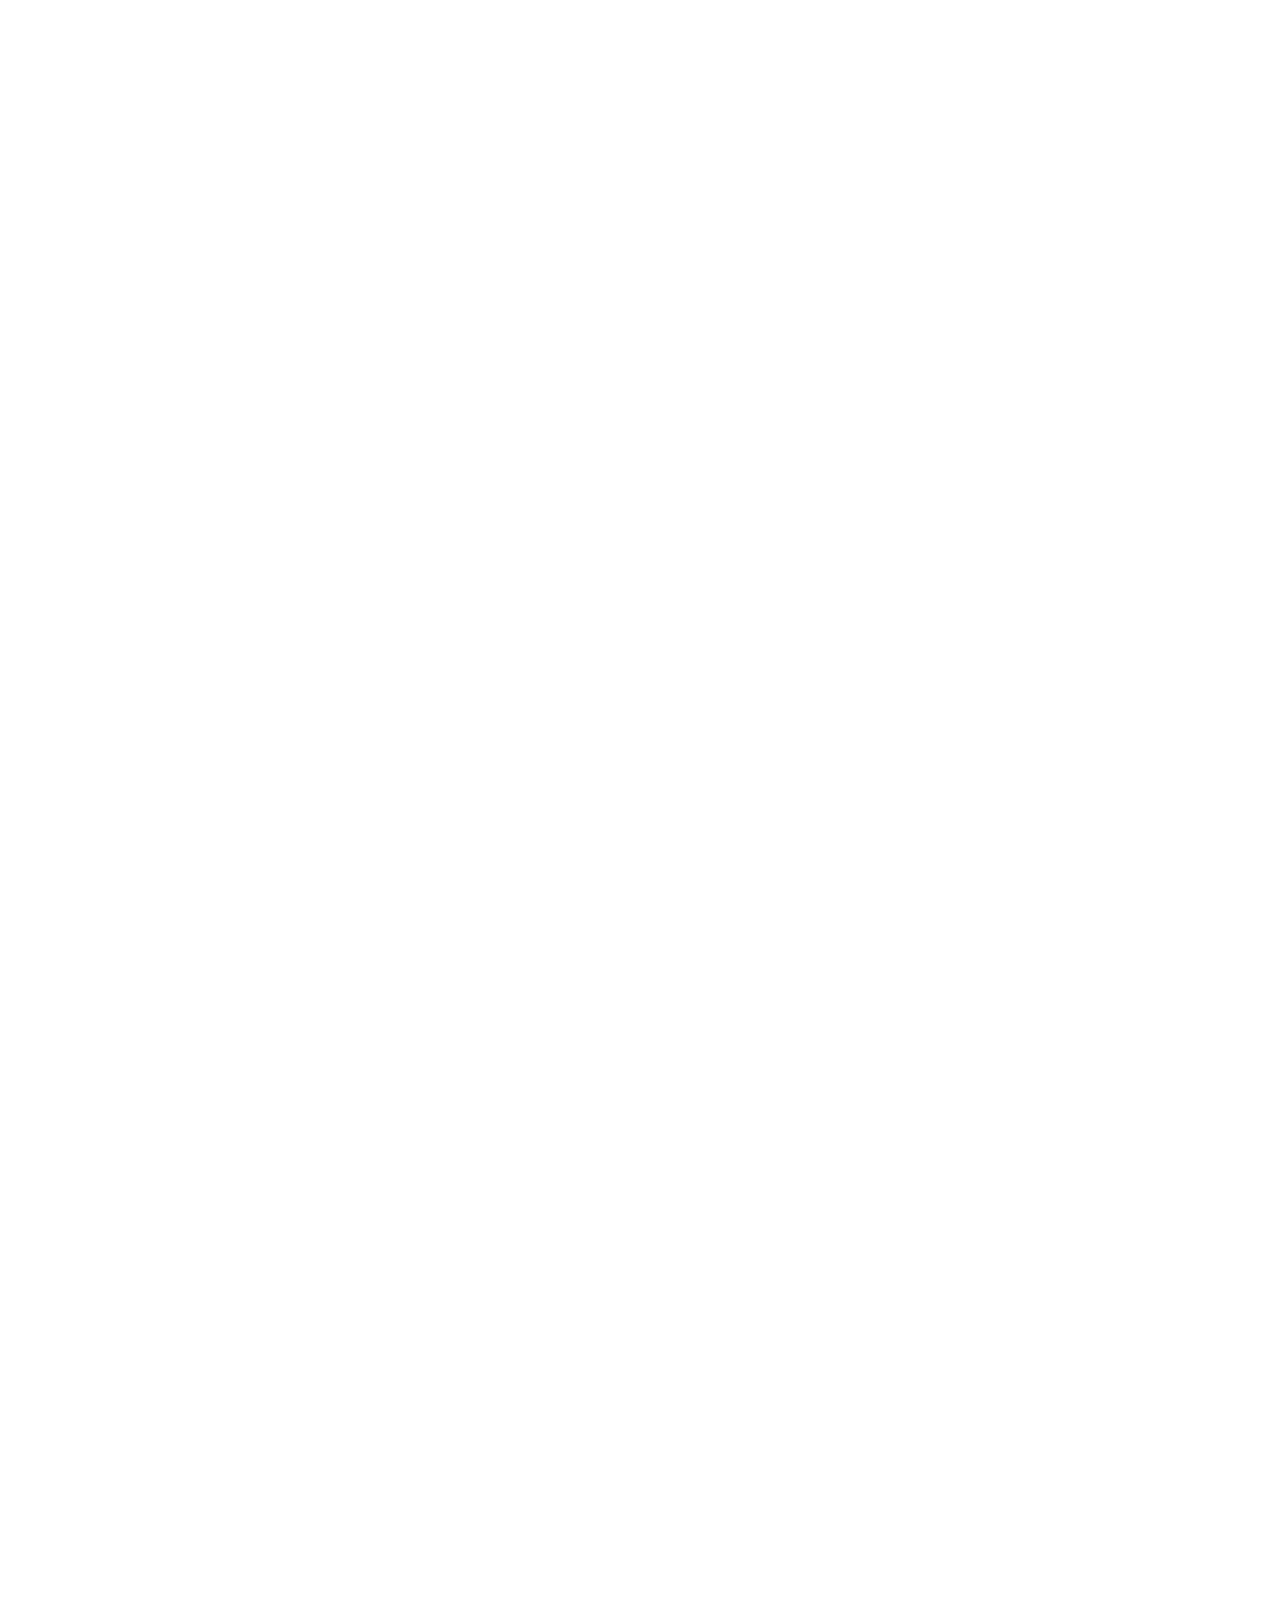
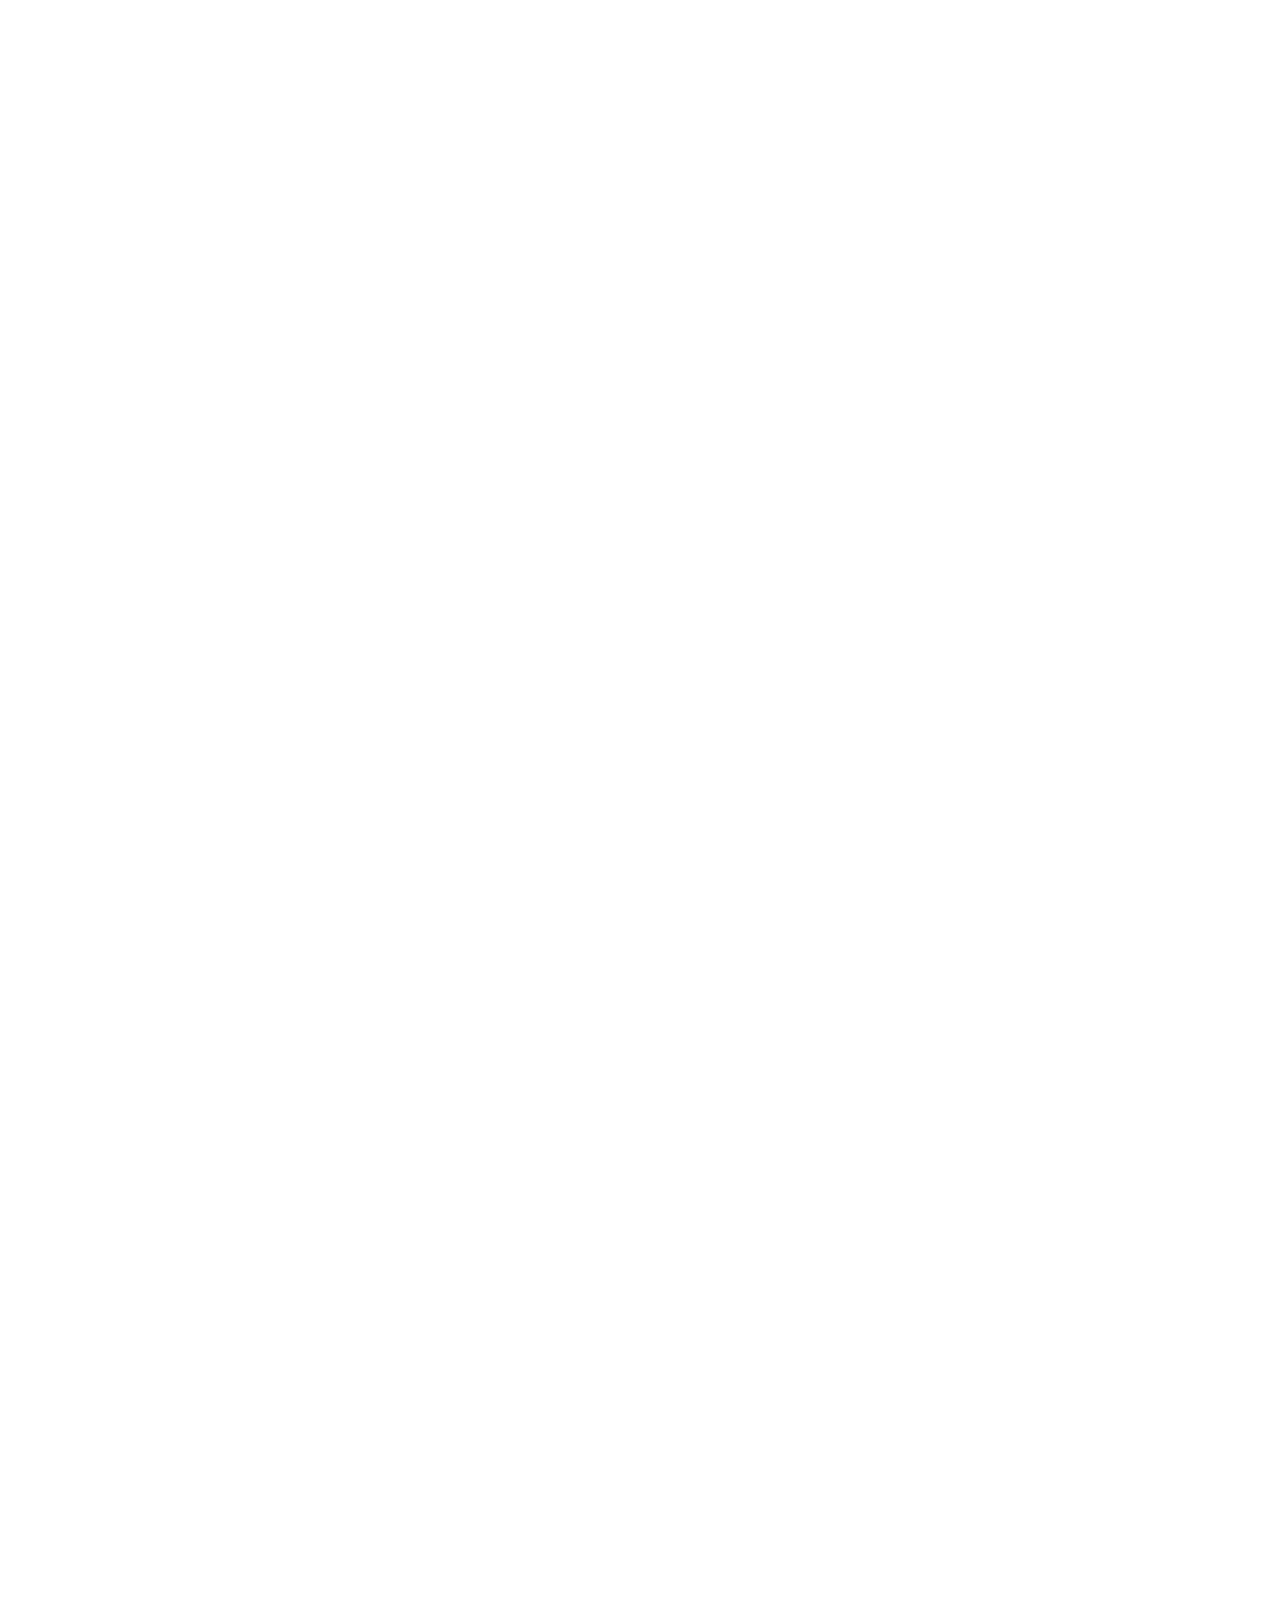
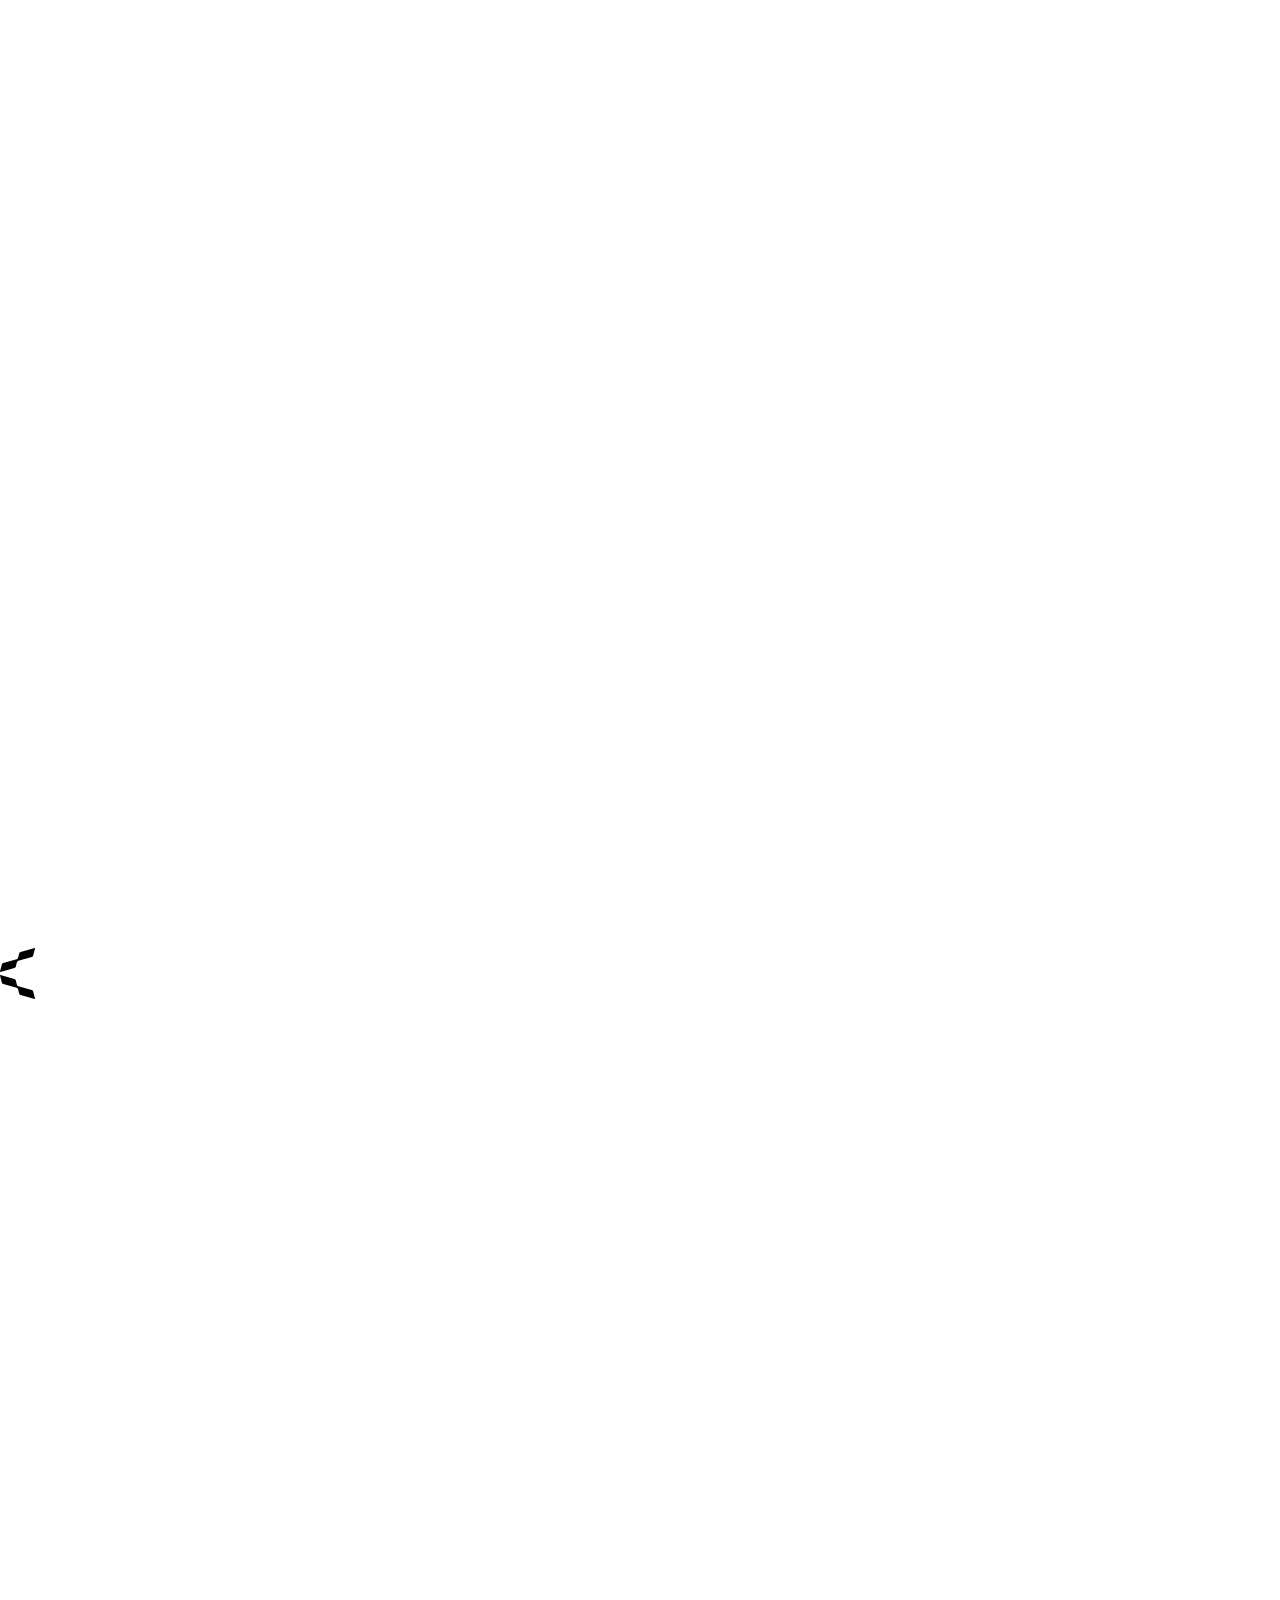
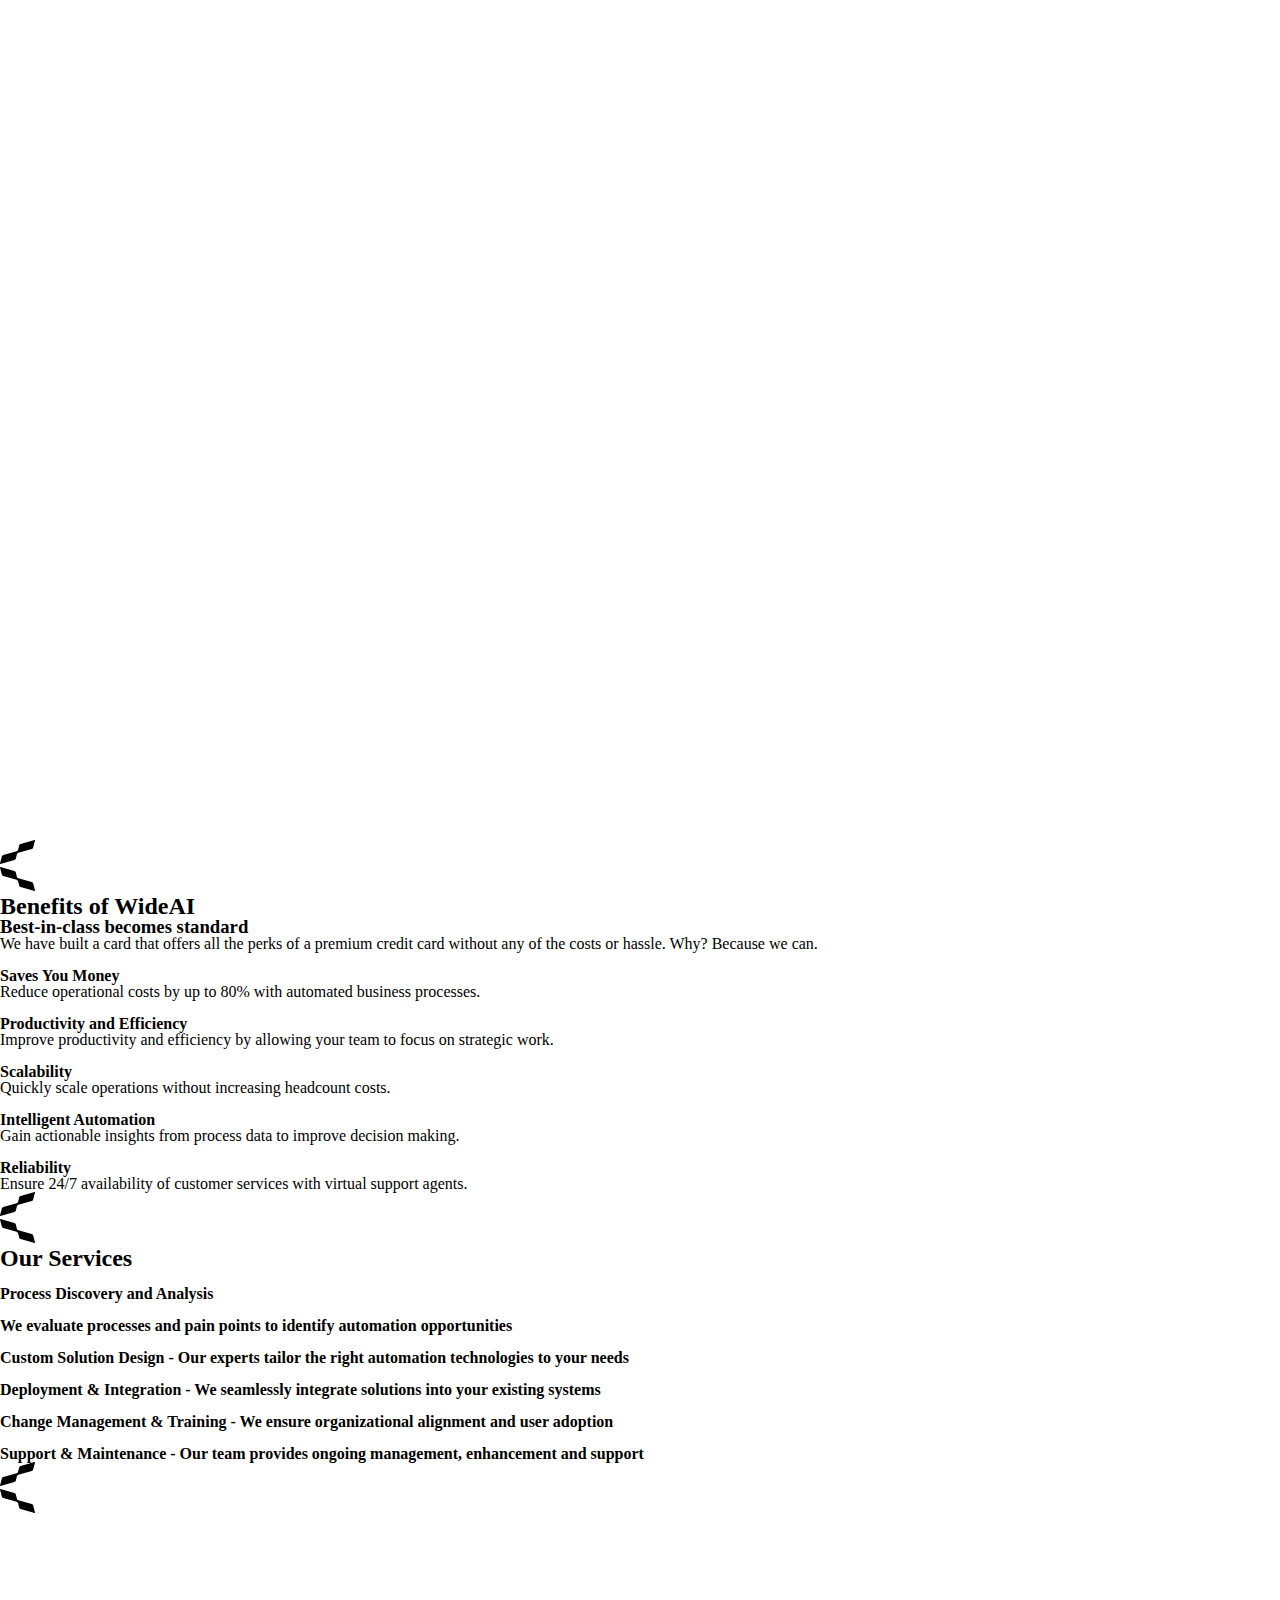
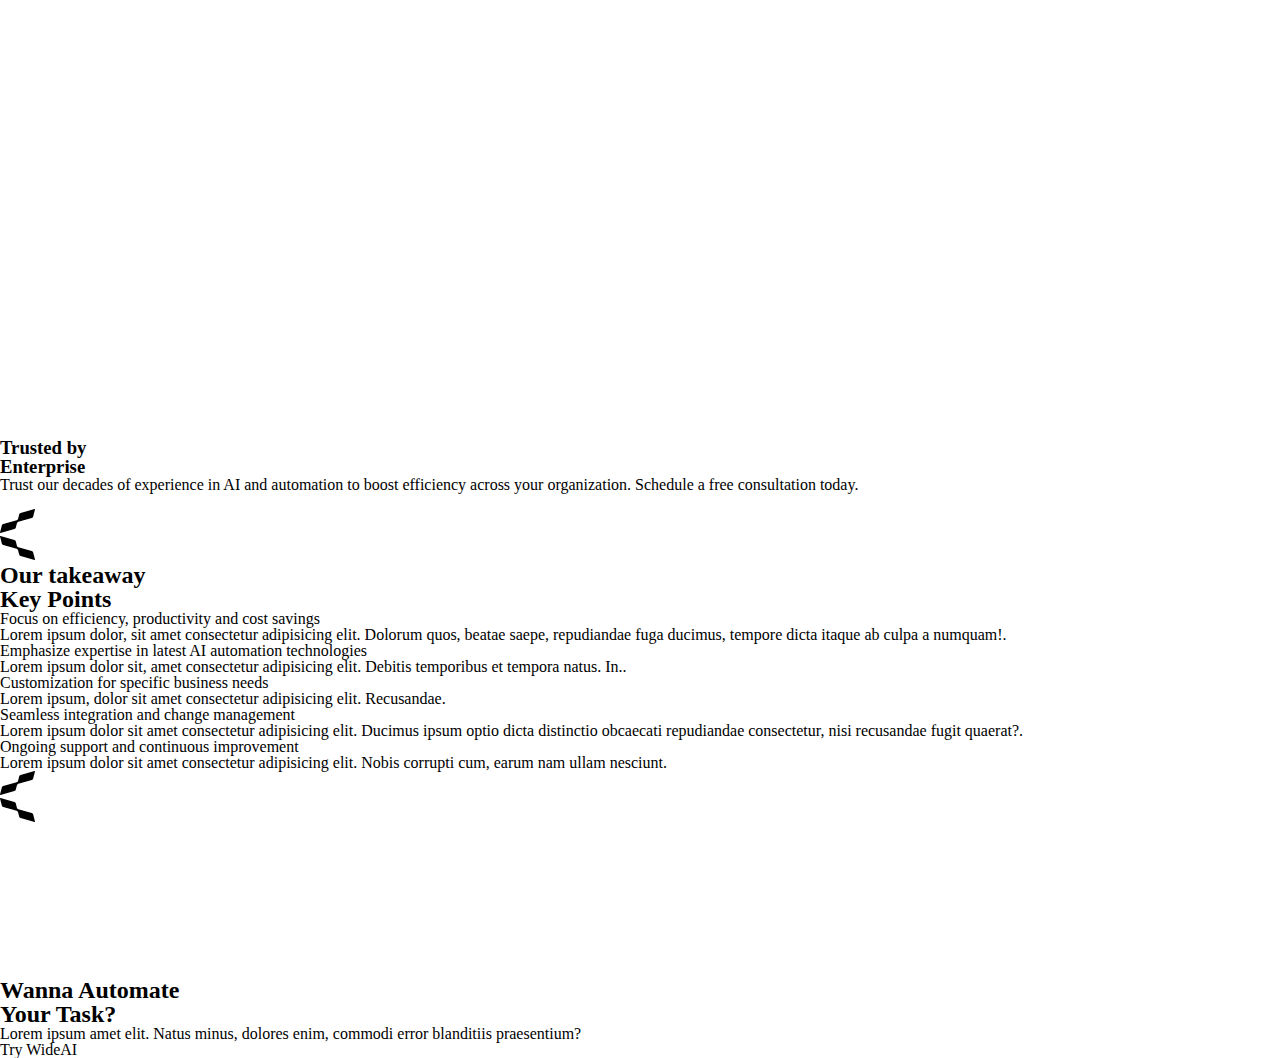
==== index.html @ 1a9b9350 "revamped" ====
<!DOCTYPE html><!-- Last Published: Wed Sep 13 2023 20:17:33 GMT+0000 (Coordinated Universal Time) -->
<html data-wf-domain="www.wide.ai" data-wf-page="636eb2ba2c89f7e93c8ad36b" data-wf-site="62ba0a15888f8ec50d46aa98"
    lang="en">

<head>
    <meta charset="utf-8" />
    <title>Wide AI</title>
    <meta content="Wide.ai - Intelligent Automation for Scalable Efficiency." name="description" />
    <meta content="Wide.ai" property="og:title" />
    <meta content="Wide.ai - Intelligent Automation for Scalable Efficiency." property="og:description" />
    <meta
        content="https://assets.website-files.com/62ba0a15888f8ec50d46aa98/63751bd88a7acf04cfa3e9f5_Winden%20Open%20Graph%20Image.png"
        property="og:image" />
    <meta content="Wide.ai" property="twitter:title" />
    <meta content="Wide.ai - Intelligent Automation for Scalable Efficiency." property="twitter:description" />
    <meta
        content="https://assets.website-files.com/62ba0a15888f8ec50d46aa98/63751bd88a7acf04cfa3e9f5_Winden%20Open%20Graph%20Image.png"
        property="twitter:image" />
    <meta property="og:type" content="website" />
    <meta content="summary_large_image" name="twitter:card" />
    <meta content="width=device-width, initial-scale=1" name="viewport" />
    <link rel="stylesheet" href="styles/index.css">
    <link rel="stylesheet" href="styles/media-query.css">
    <link href="https://fonts.googleapis.com" rel="preconnect" />
    <link href="https://fonts.gstatic.com" rel="preconnect" crossorigin="anonymous" />
    <script src="https://ajax.googleapis.com/ajax/libs/webfont/1.6.26/webfont.js" type="text/javascript"></script>
    <script></script>
    <script type="text/javascript">WebFont.load({ google: { families: ["Inter:regular,500,600"] } });</script>
    <script
        type="text/javascript">!function (o, c) { var n = c.documentElement, t = " w-mod-"; n.className += t + "js", ("ontouchstart" in o || o.DocumentTouch && c instanceof DocumentTouch) && (n.className += t + "touch") }(window, document);</script>
    <link href="assets/logo.png" rel="shortcut icon" type="image/x-icon" />
    <link href="assets/logo.png" rel="apple-touch-icon" />
    <meta charset="utf-8">
    <meta name="viewport"
        content="width=device-width, minimum-scale=1.0, maximum-scale=1.0, initial-scale=1.0 user-scalable=no">
    <meta name="apple-itunes-app" content="app-id=1620372600">
    <meta name="facebook-domain-verification" content="3mhllwyopque5nqvlbxrg9rwz2kvqq" />

    <script async src="https://www.googletagmanager.com/gtag/js?id=AW-11090661729"></script>
    <script>
        window.dataLayer = window.dataLayer || [];
        function gtag() { dataLayer.push(arguments); }
        gtag('js', new Date());
        gtag('config', 'AW-11090661729');
    </script>

    <script async src=“https://www.googletagmanager.com/gtag/js?id=G-YLG5DWB905”></script>
    <script>
        window.dataLayer = window.dataLayer || [];
        function gtag() { dataLayer.push(arguments); }
        gtag('js', new Date());
        gtag('config', 'G-YLG5DWB905');
    </script>

    <script>
        !function (f, b, e, v, n, t, s) {
            if (f.fbq) return; n = f.fbq = function () {
                n.callMethod ?
                    n.callMethod.apply(n, arguments) : n.queue.push(arguments)
            };
            if (!f._fbq) f._fbq = n; n.push = n; n.loaded = !0; n.version = '2.0';
            n.queue = []; t = b.createElement(e); t.async = !0;
            t.src = v; s = b.getElementsByTagName(e)[0];
            s.parentNode.insertBefore(t, s)
        }(window, document, 'script',
            'https://connect.facebook.net/en_US/fbevents.js');
        fbq('init', '1648257075528181');
        fbq('track', 'PageView');
    </script>
    <noscript><img height="1" width="1" style="display:none"
            src="https://www.facebook.com/tr?id=1648257075528181&ev=PageView&noscript=1" /></noscript>

    <script>
        (function () { var w = window; var ic = w.Intercom; if (typeof ic === "function") { ic('reattach_activator'); ic('update', w.intercomSettings); } else { var d = document; var i = function () { i.c(arguments); }; i.q = []; i.c = function (args) { i.q.push(args); }; w.Intercom = i; var l = function () { var s = d.createElement('script'); s.type = 'text/javascript'; s.async = true; s.src = 'https://widget.intercom.io/widget/utf3enb8'; var x = d.getElementsByTagName('script')[0]; x.parentNode.insertBefore(s, x); }; if (document.readyState === 'complete') { l(); } else if (w.attachEvent) { w.attachEvent('onload', l); } else { w.addEventListener('load', l, false); } } })();
    </script>

    <script>(function (w, r) { w._rwq = r; w[r] = w[r] || function () { (w[r].q = w[r].q || []).push(arguments) } })(window, 'rewardful');</script>
    <script async src='https://r.wdfl.co/rw.js' data-rewardful='a877fd'></script>
</head>

<body class="body wcards-body">
    <div class="global-custom-codes">
        <div class="embed w-embed">
            <style>
                *::selection {
                    background-color: rgba(82, 31, 224, 0.5) !important;
                    color: white;
                }

                .h1-title,
                .h2-title,
                .h3-title,
                .h4-title,
                .h5-title,
                .h6-title,
                .dashboard-view-wrapper {
                    font-feature-settings: 'cv11' on, 'cv10' on, 'cv09' on, 'cv08' on, 'cv07' on, 'cv06' on, 'cv05' on, 'cv04' on, 'cv03' on, 'cv01' on, 'cv02' on, 'ss02' on, 'ss05' on, 'liga' off, 'calt' off;
                    -webkit-font-smoothing: antialiased;
                    -moz-osx-font-smoothing: grayscale;
                    text-rendering: optimizeLegibility;
                }

                .heading {
                    font-feature-settings: 'cv11' on, 'cv10' on, 'cv09' on, 'cv08' on, 'cv07' on, 'cv06' on, 'cv05' on, 'cv04' on, 'cv03' on, 'cv01' on, 'cv02' on, 'ss02' on, 'ss05' on, 'liga' off, 'calt' off;
                    -webkit-font-smoothing: antialiased;
                    -moz-osx-font-smoothing: grayscale;
                    text-rendering: optimizeLegibility;
                }

                .label {
                    font-feature-settings: 'cv01' on, 'cv02' on, 'cv03' on, 'cv09' on, 'cv11' on, 'cv06' on, 'cv08' on, 'calt' off, 'liga' off;
                    -webkit-font-smoothing: antialiased;
                    -moz-osx-font-smoothing: grayscale;
                    text-rendering: optimizeLegibility;
                }

                .paragraph,
                .navigation-link,
                .text-field,
                .text-area {
                    font-feature-settings: 'cv01' on, 'cv02' on, 'cv03' on, 'cv09' on, 'cv11' on, 'cv06' on, 'cv08' on, 'calt' off, 'liga' off;
                    -webkit-font-smoothing: antialiased;
                    -moz-osx-font-smoothing: grayscale;
                    text-rendering: optimizeLegibility;
                }

                .default-font-feature-settings {
                    font-feature-settings: 'cv01' on, 'cv02' on, 'cv03' on, 'cv09' on, 'cv11' on, 'cv06' on, 'cv08' on, 'calt' off, 'liga' off;
                    -webkit-font-smoothing: antialiased;
                    -moz-osx-font-smoothing: grayscale;
                    text-rendering: optimizeLegibility;

                }

                .cc-number,
                .cc-info {

                    font-feature-settings: 'cv01' on, 'cv02' on, 'cv03' on, 'cv09' on, 'cv11' on, 'cv06' on, 'cv08' on, 'calt' off, 'liga' off;
                    -webkit-font-smoothing: antialiased;
                    -moz-osx-font-smoothing: grayscale;
                    text-rendering: optimizeLegibility;
                }

                .display {

                    font-feature-settings: 'cv09' on, 'cv03' on, 'cv02' on, 'cv01' on, 'ss11' on, 'salt' on, 'cv06' on, 'cv08' on, 'calt' off, 'liga' off;
                    -webkit-font-smoothing: antialiased;
                    -moz-osx-font-smoothing: grayscale;
                    text-rendering: optimizeLegibility;

                }

                .paragraph-product {

                    font-feature-settings: 'cv01' on, 'cv02' on, 'cv03' on, 'cv09' on, 'cv11' on, 'cv06' on, 'cv08' on, 'calt' off, 'liga' off;
                    -webkit-font-smoothing: antialiased;
                    -moz-osx-font-smoothing: grayscale;
                    text-rendering: optimizeLegibility;

                }

                .heading-product {

                    font-feature-settings: 'cv01' on, 'cv02' on, 'cv03' on, 'cv04' on, 'cv09' on, 'ss01' on, 'cv11' on, 'ss02' on, 'ss03' on, 'calt' off, 'liga' off;
                    -webkit-font-smoothing: antialiased;
                    -moz-osx-font-smoothing: grayscale;
                    text-rendering: optimizeLegibility;

                }

                .label-product {

                    font-feature-settings: 'cv01' on, 'cv02' on, 'cv03' on, 'cv09' on, 'cv11' on, 'cv06' on, 'cv08' on, 'calt' off, 'liga' off;
                    -webkit-font-smoothing: antialiased;
                    -moz-osx-font-smoothing: grayscale;
                    text-rendering: optimizeLegibility;

                }

                .faq-q-text {

                    font-feature-settings: 'cv11' on, 'cv10' on, 'cv09' on, 'cv08' on, 'cv07' on, 'cv06' on, 'cv05' on, 'cv04' on, 'cv03' on, 'cv01' on, 'cv02' on, 'ss02' on, 'ss05' on, 'liga' off, 'calt' off;
                    -webkit-font-smoothing: antialiased;
                    -moz-osx-font-smoothing: grayscale;
                    text-rendering: optimizeLegibility;

                }

                .faq-a-text {

                    font-feature-settings: 'cv01' on, 'cv02' on, 'cv03' on, 'cv09' on, 'cv11' on, 'cv06' on, 'cv08' on, 'calt' off, 'liga' off;
                    -webkit-font-smoothing: antialiased;
                    -moz-osx-font-smoothing: grayscale;
                    text-rendering: optimizeLegibility;

                }

                .pricing-title {
                    font-feature-settings: 'cv10' on, 'ss01' on, 'ss11' on, 'liga' off, 'calt' off;
                    -webkit-font-smoothing: antialiased;
                    -moz-osx-font-smoothing: grayscale;
                    text-rendering: optimizeLegibility;

                }
            </style>
        </div>
        <div class="embed w-embed">
            <style>
                img {
                    pointer-events: none;
                    user-select: none;
                }

                .navigation-link,
                a {

                    color: inherit;

                }
            </style>
        </div>
        <div class="embed w-embed">
            <style>
                html,
                body,
                div,
                span,
                applet,
                object,
                iframe,
                h1,
                h2,
                h3,
                h4,
                h5,
                h6,
                p,
                blockquote,
                pre,
                a,
                abbr,
                acronym,
                address,
                big,
                cite,
                code,
                del,
                dfn,
                em,
                img,
                ins,
                kbd,
                q,
                s,
                samp,
                small,
                strike,
                strong,
                sub,
                sup,
                tt,
                var,
                b,
                u,
                i,
                center,
                dl,
                dt,
                dd,
                ol,
                ul,
                li,
                fieldset,
                form,
                label,
                legend,
                table,
                caption,
                tbody,
                tfoot,
                thead,
                tr,
                th,
                td,
                article,
                aside,
                canvas,
                details,
                embed,
                figure,
                figcaption,
                footer,
                header,
                hgroup,
                menu,
                nav,
                output,
                ruby,
                section,
                summary,
                time,
                mark,
                audio,
                video {
                    margin: 0;
                    padding: 0;
                    border: 0;
                    vertical-align: baseline;
                }

                article,
                aside,
                details,
                figcaption,
                figure,
                footer,
                header,
                hgroup,
                menu,
                nav,
                section {
                    display: block;
                }

                body {
                    line-height: 1;
                }

                ol,
                ul {
                    list-style: none;
                }

                blockquote,
                q {
                    quotes: none;
                }

                blockquote:before,
                blockquote:after,
                q:before,
                q:after {
                    content: '';
                    content: none;
                }

                table {
                    border-collapse: collapse;
                    border-spacing: 0;
                }

                a {
                    text-decoration: none;
                }
            </style>
        </div>
        <div class="embed w-embed">
            <style>
                .content-card-decoration {

                    pointer-events: none;

                }

                .content-card,
                .back-card {

                    backface-visibility: hidden;
                    -webkit-backface-visibility: hidden;
                    transform-style: preserve-3d;
                    visibility: visible;

                }
            </style>
        </div>
        <div class="embed w-embed">
            <style>
                .card-bg-lights-image.invert {

                    transform: scaleX(-1);

                }

                .faster-confetti {

                    pointer-events: none;

                }
            </style>
        </div>
        <div class="embed w-embed">
            <style>
                .nowrap {
                    white-space: nowrap
                }

                .inline-comma {
                    opacity: 0
                }
            </style>
        </div>
        <div class="embed w-embed">
            <style>
                .faq-plus-h,
                .faq-plus-v {

                    background-color: currentColor;

                }

                .faq-block:hover {

                    z-index: 10;

                }

                .faq-block:hover .faq-icon-container {

                    box-shadow: inset 0px 0px 0px 1px rgba(255, 255, 255, 0), 0px 1px 2px rgba(20, 23, 46, 0.05);

                }

                .faq-block:hover .faq-border {

                    background-color: #F7F9FC;

                }
            </style>
        </div>
        <div class="embed w-embed">
            <style>
                @media only screen and (min-width: 992px) {

                    .mega-menu-dropdown:hover .mega-menu-toggle-text {

                        opacity: 0.6;

                    }

                }

                .mega-menu-dropdown .mega-menu-toggle-text {

                    transition: opacity 0.2s;

                }

                .mega-menu-dropdown-toggle {

                    color: inherit;

                }

                .mega-menu-label-arrow {

                    transform: translateX(-8px);
                    opacity: 0;
                    transition: transform 0.3s cubic-bezier(.19, .81, .53, .93), opacity 0.1s linear;

                }

                .mega-menu-link:hover .mega-menu-label-arrow {

                    transform: translateX(0px);
                    opacity: 1;

                }

                .icon-dec {

                    transform: translateY(-4px);
                    opacity: 0;
                    transition: transform 0.3s cubic-bezier(.19, .81, .53, .93), opacity 0.1s linear;

                }

                .mega-menu-link:hover .icon-dec {

                    transform: translateY(0px);
                    opacity: 1;

                }

                .menu-button {

                    color: inherit;


                }

                .mega-menu-texts>* {

                    transition: color 100ms;

                }
            </style>
        </div>
        <div class="embed w-embed">
            <style>
                .no-max-width {

                    max-width: none;

                }

                .no-scroll-body {

                    overflow: hidden;

                }

                .mbi-top,
                .mbi-mid,
                .mbi-bottom {

                    background-color: currentColor;

                }

                .mbi-border {

                    border-width: 1px;
                    border-style: solid;
                    border-color: currentColor;

                }

                .rotate90 {

                    transform: rotate(90deg);

                }
            </style>
        </div>
        <div class="embed w-embed">
            <style>
                textarea {
                    margin: 0px;
                    padding: 0px;
                }

                .checkbox {
                    accent-color: #6936F5;
                }

                @media only screen and (max-width: 1207px) {
                    .dual-container-grid {
                        grid-gap: 40px;
                    }
                }
            </style>
        </div>
        <div class="embed w-embed"><svg width="0" height="0" viewBox="0 0 32 32" fill="none"
                xmlns="http://www.w3.org/2000/svg">
                <defs>
                    <path id="arrow-path"
                        d="M21.5633 14.6672L14.4113 7.51522L16.2967 5.62988L26.6673 16.0005L16.2967 26.3712L14.4113 24.4859L21.5633 17.3339H5.33398V14.6672H21.5633Z"
                        fill="currentColor" />
                </defs>
            </svg></div>
        <div class="embed w-embed">
            <style>
                .relief-logo {
                    filter: drop-shadow(0px 7.168px 8.764px rgba(32, 33, 51, 0.14)) drop-shadow(0px 2.99462px 3.66139px rgba(32, 33, 51, 0.10064)) drop-shadow(0px 1.60107px 1.95755px rgba(32, 33, 51, 0.083455)) drop-shadow(0px 0.897545px 1.09739px rgba(32, 33, 51, 0.07)) drop-shadow(0px 0.476679px 0.582815px rgba(32, 33, 51, 0.056545)) drop-shadow(0px 0.198357px 0.242522px rgba(32, 33, 51, 0.0393604));
                }
            </style>
        </div>
        <div class="embed w-embed">
            <style>
                input[type="range"] {
                    -webkit-appearance: none;
                    appearance: none;
                    cursor: pointer;
                    width: 100%;
                    height: 48px;
                    outline: none;
                    background: none;
                    background-color: transparent;
                }


                input[type="range"]::-webkit-slider-runnable-track {
                    -webkit-appearance: none;
                    appearance: none;
                    background-color: transparent;
                    background: none;
                    height: 8px;

                }

                input[type="range"]::-moz-range-track {
                    -webkit-appearance: none;
                    appearance: none;
                    background-color: transparent;
                    background: none;
                    height: 8px;
                }

                input[type="range"]::-webkit-slider-thumb {
                    -webkit-appearance: none;
                    appearance: none;
                    margin-top: -8px;
                    height: 24px;
                    width: 24px;
                    background: linear-gradient(97.1deg, #9076FC -4%, #7242F6 50.66%);
                    border-radius: 50%;
                    border: 5px solid white;
                    box-shadow: 0px 3px 4px rgba(4, 9, 37, 0.05), 0px 1px 2px rgba(4, 9, 37, 0.05);
                    transition: all 100ms linear;

                }

                input[type="range"]::-moz-range-thumb {
                    -webkit-appearance: none;
                    appearance: none;
                    margin-top: -8px;
                    height: 24px;
                    width: 24px;
                    background: linear-gradient(97.1deg, #9076FC -4%, #7242F6 50.66%);
                    border-radius: 50%;
                    border: 4px solid white;
                    box-shadow: 0px 3px 4px rgba(4, 9, 37, 0.05), 0px 1px 2px rgba(4, 9, 37, 0.05);
                    transition: all 100ms linear;

                }

                input[type="range"]::-webkit-slider-thumb:active {

                    box-shadow: 0px 3px 8px rgba(4, 9, 37, 0.12), 0px 1px 2px rgba(4, 9, 37, 0.12);
                    border: 6px solid white;

                }

                input[type="range"]::-moz-range-thumb:active {

                    box-shadow: 0px 3px 8px rgba(4, 9, 37, 0.12), 0px 1px 2px rgba(4, 9, 37, 0.12);
                    border: 6px solid white;

                }

                .calculator-filler-wrap {

                    height: 8px;
                    width: 100%;
                    background: #E8ECF4;
                    position: absolute;
                    top: 20px;

                }

                .calculator-filler {

                    background: radial-gradient(1308.45% 40.42% at 17.96% -48.44%, #ED9BA9 0%, rgba(237, 155, 169, 0.00) 100%), linear-gradient(159deg, #9076FC 0%, #7242F6 100%);
                    height: 100%;
                    background-image: url(https://assets.website-files.com/62ba0a15888f8ec50d46aa98/64afd964fdd938846f1c5034_Calculator%20Filler%20Bg.png);
                    background-size: cover;

                }
            </style>
        </div>
    </div>
    <div class="global-page-container wcards-page" style="background: none;">








        <main class="main-wrapper">
            <div class="background-lines-container">
                <div class="backline edge"></div>
                <div class="backline"></div>
                <div class="backline"></div>
                <div class="backline"></div>
                <div class="backline"></div>
                <div class="backline"></div>
                <div class="backline edge"></div>
            </div>











            <div data-w-id="c2c1a119-6c9d-77ff-8857-17e24d4dd17a" class="wcards-hero-section-container">
                <section data-w-id="de29952f-0cfb-6229-eb4c-0f78522018b8" class="section wcards-hero">
                    <div class="container wcards-hero-container w-container">
                        <div class="sp-hero-grid">
                            <div id="w-node-de29952f-0cfb-6229-eb4c-0f78522018bc-3c8ad36b" class="wcards-hero-content">
                                <div class="wcards-hero-heading">
                                    <h1 class="h2-title wcards-hero-heading-text">
                                        <span data-w-id="0b8bd684-e33c-08c7-2e59-b9d319911a06"
                                            style="opacity:0;-webkit-transform:translate3d(0, 80%, 0) scale3d(1, 1, 1) rotateX(0) rotateY(0) rotateZ(0) skew(0, 0);-moz-transform:translate3d(0, 80%, 0) scale3d(1, 1, 1) rotateX(0) rotateY(0) rotateZ(0) skew(0, 0);-ms-transform:translate3d(0, 80%, 0) scale3d(1, 1, 1) rotateX(0) rotateY(0) rotateZ(0) skew(0, 0);transform:translate3d(0, 80%, 0) scale3d(1, 1, 1) rotateX(0) rotateY(0) rotateZ(0) skew(0, 0)"
                                            class="wcards-hero-first-line">Intelligent Automation for scalable
                                        </span>


                                        <span data-w-id="d24e0e14-fef9-b7a4-29ed-cf7396bad831"
                                            style="opacity:0;-webkit-transform:translate3d(0, 160%, 0) scale3d(1, 1, 1) rotateX(0) rotateY(0) rotateZ(0) skew(0, 0);-moz-transform:translate3d(0, 160%, 0) scale3d(1, 1, 1) rotateX(0) rotateY(0) rotateZ(0) skew(0, 0);-ms-transform:translate3d(0, 160%, 0) scale3d(1, 1, 1) rotateX(0) rotateY(0) rotateZ(0) skew(0, 0);transform:translate3d(0, 160%, 0) scale3d(1, 1, 1) rotateX(0) rotateY(0) rotateZ(0) skew(0, 0)"
                                            class="gradient-heading wcards-gradient wcards-hero-third-line">
                                            Efficiency
                                        </span>
                                    </h1>
                                </div>

                                <div class="wcards-hero-features">
                                    <div data-w-id="e8c1632b-81b5-44db-8c54-4d21d3384d0a" style="opacity:0"
                                        class="wcards-hero-feature-item">
                                        <div class="wcard-hero-feature-item-icon w-embed"><svg aria-label="Checkmark"
                                                role="img" width="100%" height="100%" viewBox="0 0 24 24" fill="none"
                                                xmlns="http://www.w3.org/2000/svg">
                                                <path
                                                    d="M12.0002 19.6386C7.78126 19.6386 4.36133 16.2187 4.36133 11.9997C4.36133 7.78077 7.78126 4.36084 12.0002 4.36084C16.2192 4.36084 19.6391 7.78077 19.6391 11.9997C19.6391 16.2187 16.2192 19.6386 12.0002 19.6386ZM11.2386 15.0553L16.6393 9.65383L15.5592 8.57369L11.2386 12.895L9.07758 10.734L7.99744 11.8141L11.2386 15.0553Z"
                                                    fill="currentColor" />
                                            </svg></div>
                                        <p class="paragraph large">Trusted</p>
                                    </div>
                                    <div data-w-id="8d338fc0-6a71-e0f7-83f1-5bcccd7c687c" style="opacity:0"
                                        class="wcards-hero-feature-item">
                                        <div class="wcard-hero-feature-item-icon w-embed"><svg aria-label="Checkmark"
                                                role="img" width="100%" height="100%" viewBox="0 0 24 24" fill="none"
                                                xmlns="http://www.w3.org/2000/svg">
                                                <path
                                                    d="M12.0002 19.6386C7.78126 19.6386 4.36133 16.2187 4.36133 11.9997C4.36133 7.78077 7.78126 4.36084 12.0002 4.36084C16.2192 4.36084 19.6391 7.78077 19.6391 11.9997C19.6391 16.2187 16.2192 19.6386 12.0002 19.6386ZM11.2386 15.0553L16.6393 9.65383L15.5592 8.57369L11.2386 12.895L9.07758 10.734L7.99744 11.8141L11.2386 15.0553Z"
                                                    fill="currentColor" />
                                            </svg></div>
                                        <p class="paragraph large">Enterprise</p>
                                    </div>
                                    <div data-w-id="890ff42f-8d3f-03a3-accf-bdbe874f5e01" style="opacity:0"
                                        class="wcards-hero-feature-item">
                                        <div class="wcard-hero-feature-item-icon w-embed"><svg aria-label="Checkmark"
                                                role="img" width="100%" height="100%" viewBox="0 0 24 24" fill="none"
                                                xmlns="http://www.w3.org/2000/svg">
                                                <path
                                                    d="M12.0002 19.6386C7.78126 19.6386 4.36133 16.2187 4.36133 11.9997C4.36133 7.78077 7.78126 4.36084 12.0002 4.36084C16.2192 4.36084 19.6391 7.78077 19.6391 11.9997C19.6391 16.2187 16.2192 19.6386 12.0002 19.6386ZM11.2386 15.0553L16.6393 9.65383L15.5592 8.57369L11.2386 12.895L9.07758 10.734L7.99744 11.8141L11.2386 15.0553Z"
                                                    fill="currentColor" />
                                            </svg></div>
                                        <p class="paragraph large">24/7 Support</p>
                                    </div>
                                </div>
                                <figure data-w-id="4a879193-1b84-aa1e-bda7-e39be5b9b644" style="opacity:0;width:0px"
                                    class="wcards-hero-decoration">
                                    <figure class="wcards-hero-decoration-block"></figure>
                                    <div data-w-id="284fd1b2-4496-d558-38b5-cc12c9cebdce"
                                        style="-webkit-transform:translate3d(0, 0, 0) scale3d(0, 0, 1) rotateX(0) rotateY(0) rotateZ(0) skew(0, 0);-moz-transform:translate3d(0, 0, 0) scale3d(0, 0, 1) rotateX(0) rotateY(0) rotateZ(0) skew(0, 0);-ms-transform:translate3d(0, 0, 0) scale3d(0, 0, 1) rotateX(0) rotateY(0) rotateZ(0) skew(0, 0);transform:translate3d(0, 0, 0) scale3d(0, 0, 1) rotateX(0) rotateY(0) rotateZ(0) skew(0, 0)"
                                        class="wcards-hero-decoration-svg tip-svg w-embed"><svg
                                            aria-label="Decorative Arrow Tip" role="img" width="7" height="12"
                                            viewBox="0 0 7 12" fill="none" xmlns="http://www.w3.org/2000/svg">
                                            <path d="M1 11.5C1 7.5 4.33333 6.16667 6 6C4.33333 5.83333 1 4.5 1 0.5"
                                                stroke="white" stroke-opacity="0.5" />
                                        </svg></div>
                                </figure>
                                <div data-w-id="de29952f-0cfb-6229-eb4c-0f78522018c0"
                                    style="-webkit-transform:translate3d(0, 12px, 0) scale3d(1, 1, 1) rotateX(0) rotateY(0) rotateZ(0) skew(0, 0);-moz-transform:translate3d(0, 12px, 0) scale3d(1, 1, 1) rotateX(0) rotateY(0) rotateZ(0) skew(0, 0);-ms-transform:translate3d(0, 12px, 0) scale3d(1, 1, 1) rotateX(0) rotateY(0) rotateZ(0) skew(0, 0);transform:translate3d(0, 12px, 0) scale3d(1, 1, 1) rotateX(0) rotateY(0) rotateZ(0) skew(0, 0);opacity:0"
                                    class="wcards-hero-paragraph">
                                    <div class="subpage-hero-description-text w-embed">
                                        <p class="paragraph large subpage-hero-description-text">Our AI solutions
                                            streamline processes increase productivity and reduce costs.</p>
                                    </div>

                                </div>



                                <a data-w-id="de29952f-0cfb-6229-eb4c-0f78522018c2"
                                    style="-webkit-transform:translate3d(0, 12px, 0) scale3d(1, 1, 1) rotateX(0) rotateY(0) rotateZ(0) skew(0, 0);-moz-transform:translate3d(0, 12px, 0) scale3d(1, 1, 1) rotateX(0) rotateY(0) rotateZ(0) skew(0, 0);-ms-transform:translate3d(0, 12px, 0) scale3d(1, 1, 1) rotateX(0) rotateY(0) rotateZ(0) skew(0, 0);transform:translate3d(0, 12px, 0) scale3d(1, 1, 1) rotateX(0) rotateY(0) rotateZ(0) skew(0, 0);opacity:0; border-radius: 48px;"
                                    href="#" class="tertiary-button wcards-button w-inline-block">
                                    <div class="button-background dark-purple"></div>
                                    <div class="label semi">Get started</div>
                                    <div class="svg primary-button-icon right w-embed"><svg width="24" height="24"
                                            viewBox="0 0 24 24" fill="none" xmlns="http://www.w3.org/2000/svg">
                                            <path class="arrow-tip"
                                                d="M16.4511 12L11.5898 7.13873L12.67 6L18.6115 12L12.67 18L11.5898 16.8615L16.4511 12Z"
                                                fill="currentColor" />
                                            <path class="arrow-tail" d="M6.38867 12.7641H17V11.2363H6.38867V12.7641Z"
                                                fill="currentColor" />
                                        </svg>

                                        <style>
                                            .arrow-tip {

                                                transform: translateX(-4px);
                                                transition: transform 0.4s cubic-bezier(.04, .59, .44, 1);
                                                ;
                                                transform-origin: 50% 50%;

                                            }

                                            .arrow-tail {

                                                transform: scaleX(0);
                                                transition: transform 0.4s cubic-bezier(.04, .59, .44, 1);
                                                ;
                                                transform-origin: 50% 50%;

                                            }

                                            .tertiary-button:hover .arrow-tail {

                                                transform: scaleX(1);

                                            }

                                            .tertiary-button:hover .arrow-tip {

                                                transform: translateX(0);

                                            }
                                        </style>
                                    </div>
                                </a>
                            </div>



                            <div id="w-node-de29952f-0cfb-6229-eb4c-0f78522018c8-3c8ad36b"
                                data-w-id="de29952f-0cfb-6229-eb4c-0f78522018c8" style="opacity:0"
                                class="wcards-hero-illustration">
                                <figure class="wcards-hero-illustration-card first"><img
                                        class="wcards-hero-illustration-card-image first" src="assets/ai_to_human.jpg"
                                        width="440" alt="Business Debit Card Example"
                                        style="-webkit-transform:translate3d(-29%, 65%, 0) scale3d(1, 1, 1) rotateX(0) rotateY(0) rotateZ(0) skew(0, 0);-moz-transform:translate3d(-29%, 65%, 0) scale3d(1, 1, 1) rotateX(0) rotateY(0) rotateZ(0) skew(0, 0);-ms-transform:translate3d(-29%, 65%, 0) scale3d(1, 1, 1) rotateX(0) rotateY(0) rotateZ(0) skew(0, 0);transform:translate3d(-29%, 65%, 0) scale3d(1, 1, 1) rotateX(0) rotateY(0) rotateZ(0) skew(0, 0)"
                                        sizes="(max-width: 479px) 0px, (max-width: 991px) 100vw, 34vw"
                                        data-w-id="0e9c38d2-b677-3ac5-9a9b-22db0c569c0e" loading="eager" />
                                </figure>
                                <figure class="wcards-hero-illustration-card second"><img
                                        class="wcards-hero-illustration-card-image second" src="assets/ai_to_human.jpg"
                                        width="440" alt="Business Debit Card Example"
                                        style="-webkit-transform:translate3d(-8%, 23%, 0) scale3d(1, 1, 1) rotateX(0) rotateY(0) rotateZ(0) skew(0, 0);-moz-transform:translate3d(-8%, 23%, 0) scale3d(1, 1, 1) rotateX(0) rotateY(0) rotateZ(0) skew(0, 0);-ms-transform:translate3d(-8%, 23%, 0) scale3d(1, 1, 1) rotateX(0) rotateY(0) rotateZ(0) skew(0, 0);transform:translate3d(-8%, 23%, 0) scale3d(1, 1, 1) rotateX(0) rotateY(0) rotateZ(0) skew(0, 0)"
                                        sizes="(max-width: 479px) 0px, (max-width: 991px) 100vw, 35vw"
                                        data-w-id="1a95c878-b213-2148-c510-022686f8be46" loading="eager" />
                                </figure>
                                <figure class="wcards-hero-illustration-card third"><img
                                        class="wcards-hero-illustration-card-image third" src="assets/ai_to_human.jpg"
                                        width="440" alt="Business Debit Card Example"
                                        style="-webkit-transform:translate3d(8%, -35%, 0) scale3d(1, 1, 1) rotateX(0) rotateY(0) rotateZ(0) skew(0, 0);-moz-transform:translate3d(8%, -35%, 0) scale3d(1, 1, 1) rotateX(0) rotateY(0) rotateZ(0) skew(0, 0);-ms-transform:translate3d(8%, -35%, 0) scale3d(1, 1, 1) rotateX(0) rotateY(0) rotateZ(0) skew(0, 0);transform:translate3d(8%, -35%, 0) scale3d(1, 1, 1) rotateX(0) rotateY(0) rotateZ(0) skew(0, 0)"
                                        sizes="(max-width: 479px) 0px, (max-width: 991px) 100vw, 37vw"
                                        data-w-id="c54eefd0-ae02-b5de-fe10-dbc98c6d7d2f" loading="eager" />
                                </figure>
                                <figure class="wcards-hero-illustration-card forth"><img
                                        class="wcards-hero-illustration-card-image forth" src="assets/ai_to_human.jpg"
                                        width="440" alt="Business Debit Card Example"
                                        style="-webkit-transform:translate3d(26%, -100%, 0) scale3d(1, 1, 1) rotateX(0) rotateY(0) rotateZ(0) skew(0, 0);-moz-transform:translate3d(26%, -100%, 0) scale3d(1, 1, 1) rotateX(0) rotateY(0) rotateZ(0) skew(0, 0);-ms-transform:translate3d(26%, -100%, 0) scale3d(1, 1, 1) rotateX(0) rotateY(0) rotateZ(0) skew(0, 0);transform:translate3d(26%, -100%, 0) scale3d(1, 1, 1) rotateX(0) rotateY(0) rotateZ(0) skew(0, 0)"
                                        sizes="(max-width: 479px) 0px, (max-width: 991px) 100vw, 37vw"
                                        data-w-id="720b2b73-d14c-5767-74bd-58c45483bb66" loading="eager" />
                                </figure>
                                <figure class="wcards-hero-illustration-card forth">
                                    <img src="assets/ai_to_human.jpg" class="wcards-hero-illustration-card-image forth"
                                        alt="human interaction" width="440" alt="Business Debit Card Example"
                                        style="-webkit-transform:translate3d(26%, -100%, 0) scale3d(1, 1, 1) rotateX(0) rotateY(0) rotateZ(0) skew(0, 0);-moz-transform:translate3d(26%, -100%, 0) scale3d(1, 1, 1) rotateX(0) rotateY(0) rotateZ(0) skew(0, 0);-ms-transform:translate3d(26%, -100%, 0) scale3d(1, 1, 1) rotateX(0) rotateY(0) rotateZ(0) skew(0, 0);transform:translate3d(26%, -100%, 0) scale3d(1, 1, 1) rotateX(0) rotateY(0) rotateZ(0) skew(0, 0)"
                                        sizes="(max-width: 479px) 0px, (max-width: 991px) 100vw, 37vw">
                                </figure>
                            </div>
                        </div>
                    </div>
                </section>





                <!-- <section data-w-id="1dd6c8f4-6bef-3669-bb46-7f67894831fc" class="section wcards-upto">
                    <div class="container wcards-container w-container">
                        <div class="seperator">
                            <div class="seperator-icon dark-seperator">
                                <div id="w-node-d1d45e8f-3367-2951-617e-efee83c0ec2f-3c8ad36b"
                                    class="svg seperator-left w-embed">
                                    <figure>
                                        <svg width="35" height="24" viewBox="0 0 35 24" fill="none"
                                            xmlns="http://www.w3.org/2000/svg">
                                            <path
                                                d="M34.559 0.012851L20.6097 3.96954C20.2586 4.06888 19.9401 4.25784 19.6862 4.51745C19.4323 4.77707 19.2519 5.09819 19.1631 5.44858L18.0877 9.7004C17.9989 10.0508 17.8185 10.3719 17.5646 10.6315C17.3107 10.8911 16.9922 11.0801 16.6411 11.1794L3.27109 14.9577C2.91957 15.0573 2.60079 15.2468 2.34683 15.507C2.09287 15.7673 1.91271 16.0891 1.82447 16.4402L0.0101184 23.5746C-0.00449194 23.6331 -0.0032609 23.6944 0.0136876 23.7523C0.0306362 23.8102 0.0627042 23.8626 0.106664 23.9044C0.150624 23.9461 0.204925 23.9757 0.264102 23.9901C0.323278 24.0045 0.385242 24.0032 0.443758 23.9864L14.3896 20.0434C14.7407 19.944 15.0592 19.7551 15.3131 19.4955C15.567 19.2359 15.7474 18.9147 15.8362 18.5643L16.9116 14.3125C17.0004 13.9621 17.1808 13.641 17.4348 13.3814C17.6887 13.1218 18.0072 12.9328 18.3583 12.8335L31.7282 9.05868C32.0834 8.95945 32.4055 8.7686 32.6615 8.50568C32.9175 8.24277 33.0983 7.91725 33.1853 7.56248L34.9892 0.428081C35.0043 0.369688 35.0036 0.308398 34.9871 0.250377C34.9706 0.192355 34.939 0.139648 34.8954 0.0975578C34.8518 0.0554679 34.7977 0.0254795 34.7387 0.0106096C34.6796 -0.00426024 34.6177 -0.00348719 34.559 0.012851Z"
                                                fill="currentColor" />
                                        </svg>
                                    </figure>
                                </div>
                                <div id="w-node-d1d45e8f-3367-2951-617e-efee83c0ec30-3c8ad36b"
                                    class="svg seperator-right w-embed">
                                    <figure>
                                        <svg width="35" height="24" viewBox="0 0 35 24" fill="none"
                                            xmlns="http://www.w3.org/2000/svg">
                                            <path
                                                d="M0.44096 0.012851L14.3903 3.96954C14.7414 4.06888 15.0599 4.25784 15.3138 4.51745C15.5677 4.77707 15.7481 5.09819 15.8369 5.44858L16.9123 9.7004C17.0011 10.0508 17.1815 10.3719 17.4354 10.6315C17.6893 10.8911 18.0078 11.0801 18.3589 11.1794L31.7289 14.9577C32.0804 15.0573 32.3992 15.2468 32.6532 15.507C32.9071 15.7673 33.0873 16.0891 33.1755 16.4402L34.9899 23.5746C35.0045 23.6331 35.0033 23.6944 34.9863 23.7523C34.9694 23.8102 34.9373 23.8626 34.8933 23.9044C34.8494 23.9461 34.7951 23.9757 34.7359 23.9901C34.6767 24.0045 34.6148 24.0032 34.5562 23.9864L20.6104 20.0434C20.2593 19.944 19.9408 19.7551 19.6869 19.4955C19.433 19.2359 19.2526 18.9147 19.1638 18.5643L18.0884 14.3125C17.9996 13.9621 17.8192 13.641 17.5652 13.3814C17.3113 13.1218 16.9928 12.9328 16.6417 12.8335L3.27176 9.05868C2.91661 8.95945 2.59452 8.7686 2.3385 8.50568C2.08247 8.24277 1.90171 7.91725 1.81473 7.56248L0.010788 0.428081C-0.00428772 0.369688 -0.00355148 0.308398 0.0129242 0.250377C0.0293961 0.192355 0.0610275 0.139648 0.104633 0.0975578C0.148235 0.0554679 0.202278 0.0254795 0.261318 0.0106096C0.320358 -0.00426024 0.38232 -0.00348719 0.44096 0.012851Z"
                                                fill="currentColor" />
                                        </svg>
                                    </figure>
                                </div>
                            </div>
                        </div>
                    </div>
                </section> -->
            </div>

            <div class="seperator" style="padding-top: 3rem;">
                <div class="seperator-icon">
                    <div id="w-node-_94d8294c-27cd-2026-919a-9f8c738dcc71-3c8ad36b" class="svg seperator-left w-embed">
                        <figure>
                            <svg width="35" height="24" viewBox="0 0 35 24" fill="none"
                                xmlns="http://www.w3.org/2000/svg">
                                <path
                                    d="M34.559 0.012851L20.6097 3.96954C20.2586 4.06888 19.9401 4.25784 19.6862 4.51745C19.4323 4.77707 19.2519 5.09819 19.1631 5.44858L18.0877 9.7004C17.9989 10.0508 17.8185 10.3719 17.5646 10.6315C17.3107 10.8911 16.9922 11.0801 16.6411 11.1794L3.27109 14.9577C2.91957 15.0573 2.60079 15.2468 2.34683 15.507C2.09287 15.7673 1.91271 16.0891 1.82447 16.4402L0.0101184 23.5746C-0.00449194 23.6331 -0.0032609 23.6944 0.0136876 23.7523C0.0306362 23.8102 0.0627042 23.8626 0.106664 23.9044C0.150624 23.9461 0.204925 23.9757 0.264102 23.9901C0.323278 24.0045 0.385242 24.0032 0.443758 23.9864L14.3896 20.0434C14.7407 19.944 15.0592 19.7551 15.3131 19.4955C15.567 19.2359 15.7474 18.9147 15.8362 18.5643L16.9116 14.3125C17.0004 13.9621 17.1808 13.641 17.4348 13.3814C17.6887 13.1218 18.0072 12.9328 18.3583 12.8335L31.7282 9.05868C32.0834 8.95945 32.4055 8.7686 32.6615 8.50568C32.9175 8.24277 33.0983 7.91725 33.1853 7.56248L34.9892 0.428081C35.0043 0.369688 35.0036 0.308398 34.9871 0.250377C34.9706 0.192355 34.939 0.139648 34.8954 0.0975578C34.8518 0.0554679 34.7977 0.0254795 34.7387 0.0106096C34.6796 -0.00426024 34.6177 -0.00348719 34.559 0.012851Z"
                                    fill="currentColor" />
                            </svg>
                        </figure>
                    </div>
                    <div id="w-node-_94d8294c-27cd-2026-919a-9f8c738dcc72-3c8ad36b" class="svg seperator-right w-embed">
                        <figure>
                            <svg width="35" height="24" viewBox="0 0 35 24" fill="none"
                                xmlns="http://www.w3.org/2000/svg">
                                <path
                                    d="M0.44096 0.012851L14.3903 3.96954C14.7414 4.06888 15.0599 4.25784 15.3138 4.51745C15.5677 4.77707 15.7481 5.09819 15.8369 5.44858L16.9123 9.7004C17.0011 10.0508 17.1815 10.3719 17.4354 10.6315C17.6893 10.8911 18.0078 11.0801 18.3589 11.1794L31.7289 14.9577C32.0804 15.0573 32.3992 15.2468 32.6532 15.507C32.9071 15.7673 33.0873 16.0891 33.1755 16.4402L34.9899 23.5746C35.0045 23.6331 35.0033 23.6944 34.9863 23.7523C34.9694 23.8102 34.9373 23.8626 34.8933 23.9044C34.8494 23.9461 34.7951 23.9757 34.7359 23.9901C34.6767 24.0045 34.6148 24.0032 34.5562 23.9864L20.6104 20.0434C20.2593 19.944 19.9408 19.7551 19.6869 19.4955C19.433 19.2359 19.2526 18.9147 19.1638 18.5643L18.0884 14.3125C17.9996 13.9621 17.8192 13.641 17.5652 13.3814C17.3113 13.1218 16.9928 12.9328 16.6417 12.8335L3.27176 9.05868C2.91661 8.95945 2.59452 8.7686 2.3385 8.50568C2.08247 8.24277 1.90171 7.91725 1.81473 7.56248L0.010788 0.428081C-0.00428772 0.369688 -0.00355148 0.308398 0.0129242 0.250377C0.0293961 0.192355 0.0610275 0.139648 0.104633 0.0975578C0.148235 0.0554679 0.202278 0.0254795 0.261318 0.0106096C0.320358 -0.00426024 0.38232 -0.00348719 0.44096 0.012851Z"
                                    fill="currentColor" />
                            </svg>
                        </figure>
                    </div>
                </div>
            </div>

            <section data-w-id="c14a3469-d7b0-273c-40fb-1743bea7c9b0" class="section apple">
                <div class="container wcards-container w-container">
                    <div class="apple-card">
                        <div style="opacity:0" class="apple-card-floating-coing-container"><img
                                src="https://assets.website-files.com/62ba0a15888f8ec50d46aa98/63781f6954cc50c0e4e39333_Floating%20Coing%20Apple%204.png"
                                loading="lazy" height="69" width="87" alt="Floating Points Coin Illustration"
                                class="apple-floating-coin forth" /><img
                                src="https://assets.website-files.com/62ba0a15888f8ec50d46aa98/63781f6bace0330bb4008f2d_Floating%20Coing%20Apple%203.png"
                                loading="lazy" height="69" width="87" alt="Floating Points Coin Illustration"
                                class="apple-floating-coin third" /><img
                                src="https://assets.website-files.com/62ba0a15888f8ec50d46aa98/63781f6d9bca2738cb194758_Floating%20Coing%20Apple%202.png"
                                loading="lazy" height="35" width="45" alt="Floating Points Coin Illustration"
                                class="apple-floating-coin second" /><img
                                src="https://assets.website-files.com/62ba0a15888f8ec50d46aa98/63781f6ae86a4501b4268615_Floating%20Coing%20Apple%201.png"
                                loading="lazy" width="45" height="35" alt="Floating Points Coin Illustration"
                                class="apple-floating-coin" />
                            <div class="embed w-embed">
                                <style>
                                    .apple-floating-coin {

                                        animation-name: uptoCoin;
                                        animation-duration: 2.4s;
                                        animation-timing-function: ease-in-out;
                                        animation-iteration-count: infinite;

                                    }

                                    .apple-floating-coin.second {

                                        animation-delay: 0.6s;

                                    }

                                    .apple-floating-coin.third {

                                        animation-delay: 1.2s;

                                    }

                                    .apple-floating-coin.forth {

                                        animation-delay: 1.8s;

                                    }
                                </style>
                            </div>
                        </div>
                        <div class="apple-card-content">
                            <figure class="apple-card-apple-logo">
                                <div class="apple-card-apple-logo-svg w-embed"><svg width="100%" height="100%"
                                        viewBox="0 0 88 88" fill="none" xmlns="http://www.w3.org/2000/svg">
                                        <path
                                            d="M74.7347 30.3881c-.4863.385-9.0721 5.3215-9.0721 16.2983 0 12.6964 10.925 17.1881 11.252 17.2993-.0503.2738-1.7356 6.1515-5.7601 12.1404-3.5886 5.2702-7.3365 10.5318-13.038 10.5318-5.7014 0-7.1687-3.3794-13.7506-3.3794-6.4141 0-8.6947 3.4907-13.9099 3.4907-5.2152 0-8.8541-4.8767-13.0379-10.8656-4.8463-7.0327-8.76185-17.9581-8.76185-28.3274 0-16.632 10.59805-25.4528 21.02835-25.4528 5.5422 0 10.1621 3.7131 13.6416 3.7131 3.3119 0 8.4768-3.9356 14.782-3.9356 2.3895 0 10.9753.2225 16.6265 8.4872ZM55.1149 14.8597c2.6076-3.157 4.4522-7.53742 4.4522-11.91787 0-.60744-.0503-1.22344-.1593-1.71966-4.2426.16255-9.2901 2.88322-12.3337 6.48511-2.3896 2.77202-4.6198 7.15242-4.6198 11.59282 0 .6673.109 1.3346.1593 1.5485.2683.0513.7043.1112 1.1403.1112 3.8065 0 8.5941-2.6009 11.361-6.1001Z"
                                            fill="url(#appleGradient)" />
                                        <defs>
                                            <linearGradient id="appleGradient" x1="42.7854" y1="25.5" x2="42.7854"
                                                y2="187" gradientUnits="userSpaceOnUse">
                                                <stop stop-color="#fff" />
                                                <stop offset="1" stop-color="#fff" stop-opacity="0" />
                                            </linearGradient>
                                        </defs>
                                    </svg></div>
                            </figure>
                            <h3 style="opacity:0" class="h2-title apple-title gradient-heading">Who We Are</h3>
                            <div style="opacity:0" class="apple-card-description">
                                <p class="paragraph large">We are an AI automation company that leverages cutting-edge
                                    technologies like machine learning,
                                    natural language processing, and robotic process automation to optimize business
                                    operations.
                                    Our intelligent automation solutions help enterprises digitally transform by
                                    augmenting
                                    human capabilities and automating repetitive, high-volume tasks.</p>
                            </div>
                        </div>
                        <figure
                            style="opacity:0;-webkit-transform:translate3d(0, 0, 0) scale3d(0.9, 0.9, 1) rotateX(0) rotateY(0) rotateZ(0) skew(0, 0);-moz-transform:translate3d(0, 0, 0) scale3d(0.9, 0.9, 1) rotateX(0) rotateY(0) rotateZ(0) skew(0, 0);-ms-transform:translate3d(0, 0, 0) scale3d(0.9, 0.9, 1) rotateX(0) rotateY(0) rotateZ(0) skew(0, 0);transform:translate3d(0, 0, 0) scale3d(0.9, 0.9, 1) rotateX(0) rotateY(0) rotateZ(0) skew(0, 0)"
                            class="apple-card-figure"><img
                                src="https://assets.website-files.com/62ba0a15888f8ec50d46aa98/637122db019673c370c3d865_Apple%20Products.png"
                                loading="lazy" width="904"
                                sizes="(max-width: 479px) 100vw, (max-width: 767px) 83vw, 77vw" alt="Apple Products"
                                srcset="https://assets.website-files.com/62ba0a15888f8ec50d46aa98/637122db019673c370c3d865_Apple%20Products-p-500.png 500w, https://assets.website-files.com/62ba0a15888f8ec50d46aa98/637122db019673c370c3d865_Apple%20Products-p-800.png 800w, https://assets.website-files.com/62ba0a15888f8ec50d46aa98/637122db019673c370c3d865_Apple%20Products-p-1080.png 1080w, https://assets.website-files.com/62ba0a15888f8ec50d46aa98/637122db019673c370c3d865_Apple%20Products.png 1808w" />
                        </figure>
                        <figure class="apple-card-background-light">
                            <div class="apple-card-background-light-ellipse"></div>
                            <div class="apple-card-background-light-ellipse ellipse-2"></div>
                        </figure>
                        <!-- <div class="coming-soon-tag">
                            <div class="heading small">Coming soon</div>
                        </div> -->
                    </div>
                </div>
                <div class="wcards-bg-light"><img
                        src="https://assets.website-files.com/62ba0a15888f8ec50d46aa98/637bb60605423c65b4aa500a_WCards%20BG%20Light.png"
                        loading="lazy" width="1657" sizes="100vw" alt="Decorative Background Light"
                        srcset="https://assets.website-files.com/62ba0a15888f8ec50d46aa98/637bb60605423c65b4aa500a_WCards%20BG%20Light-p-500.png 500w, https://assets.website-files.com/62ba0a15888f8ec50d46aa98/637bb60605423c65b4aa500a_WCards%20BG%20Light-p-800.png 800w, https://assets.website-files.com/62ba0a15888f8ec50d46aa98/637bb60605423c65b4aa500a_WCards%20BG%20Light-p-1080.png 1080w, https://assets.website-files.com/62ba0a15888f8ec50d46aa98/637bb60605423c65b4aa500a_WCards%20BG%20Light-p-1600.png 1600w, https://assets.website-files.com/62ba0a15888f8ec50d46aa98/637bb60605423c65b4aa500a_WCards%20BG%20Light-p-2000.png 2000w, https://assets.website-files.com/62ba0a15888f8ec50d46aa98/637bb60605423c65b4aa500a_WCards%20BG%20Light-p-2600.png 2600w" />
                </div>
            </section>
            <div class="seperator">
                <div class="seperator-icon">
                    <div id="w-node-_1db5eebc-b047-6266-6a44-7958b5de7421-3c8ad36b" class="svg seperator-left w-embed">
                        <figure>
                            <svg width="35" height="24" viewBox="0 0 35 24" fill="none"
                                xmlns="http://www.w3.org/2000/svg">
                                <path
                                    d="M34.559 0.012851L20.6097 3.96954C20.2586 4.06888 19.9401 4.25784 19.6862 4.51745C19.4323 4.77707 19.2519 5.09819 19.1631 5.44858L18.0877 9.7004C17.9989 10.0508 17.8185 10.3719 17.5646 10.6315C17.3107 10.8911 16.9922 11.0801 16.6411 11.1794L3.27109 14.9577C2.91957 15.0573 2.60079 15.2468 2.34683 15.507C2.09287 15.7673 1.91271 16.0891 1.82447 16.4402L0.0101184 23.5746C-0.00449194 23.6331 -0.0032609 23.6944 0.0136876 23.7523C0.0306362 23.8102 0.0627042 23.8626 0.106664 23.9044C0.150624 23.9461 0.204925 23.9757 0.264102 23.9901C0.323278 24.0045 0.385242 24.0032 0.443758 23.9864L14.3896 20.0434C14.7407 19.944 15.0592 19.7551 15.3131 19.4955C15.567 19.2359 15.7474 18.9147 15.8362 18.5643L16.9116 14.3125C17.0004 13.9621 17.1808 13.641 17.4348 13.3814C17.6887 13.1218 18.0072 12.9328 18.3583 12.8335L31.7282 9.05868C32.0834 8.95945 32.4055 8.7686 32.6615 8.50568C32.9175 8.24277 33.0983 7.91725 33.1853 7.56248L34.9892 0.428081C35.0043 0.369688 35.0036 0.308398 34.9871 0.250377C34.9706 0.192355 34.939 0.139648 34.8954 0.0975578C34.8518 0.0554679 34.7977 0.0254795 34.7387 0.0106096C34.6796 -0.00426024 34.6177 -0.00348719 34.559 0.012851Z"
                                    fill="currentColor" />
                            </svg>
                        </figure>
                    </div>
                    <div id="w-node-_1db5eebc-b047-6266-6a44-7958b5de7422-3c8ad36b" class="svg seperator-right w-embed">
                        <figure>
                            <svg width="35" height="24" viewBox="0 0 35 24" fill="none"
                                xmlns="http://www.w3.org/2000/svg">
                                <path
                                    d="M0.44096 0.012851L14.3903 3.96954C14.7414 4.06888 15.0599 4.25784 15.3138 4.51745C15.5677 4.77707 15.7481 5.09819 15.8369 5.44858L16.9123 9.7004C17.0011 10.0508 17.1815 10.3719 17.4354 10.6315C17.6893 10.8911 18.0078 11.0801 18.3589 11.1794L31.7289 14.9577C32.0804 15.0573 32.3992 15.2468 32.6532 15.507C32.9071 15.7673 33.0873 16.0891 33.1755 16.4402L34.9899 23.5746C35.0045 23.6331 35.0033 23.6944 34.9863 23.7523C34.9694 23.8102 34.9373 23.8626 34.8933 23.9044C34.8494 23.9461 34.7951 23.9757 34.7359 23.9901C34.6767 24.0045 34.6148 24.0032 34.5562 23.9864L20.6104 20.0434C20.2593 19.944 19.9408 19.7551 19.6869 19.4955C19.433 19.2359 19.2526 18.9147 19.1638 18.5643L18.0884 14.3125C17.9996 13.9621 17.8192 13.641 17.5652 13.3814C17.3113 13.1218 16.9928 12.9328 16.6417 12.8335L3.27176 9.05868C2.91661 8.95945 2.59452 8.7686 2.3385 8.50568C2.08247 8.24277 1.90171 7.91725 1.81473 7.56248L0.010788 0.428081C-0.00428772 0.369688 -0.00355148 0.308398 0.0129242 0.250377C0.0293961 0.192355 0.0610275 0.139648 0.104633 0.0975578C0.148235 0.0554679 0.202278 0.0254795 0.261318 0.0106096C0.320358 -0.00426024 0.38232 -0.00348719 0.44096 0.012851Z"
                                    fill="currentColor" />
                            </svg>
                        </figure>
                    </div>
                </div>
            </div>


            <section data-w-id="fe36b7ff-6854-afb9-da85-b88e84445a5d" class="section wcards-dynamic">
                <div class="container wcards-container w-container">
                    <div class="dynamic-container wcards-dynamic-container">
                        <div class="dynamic-heading">
                            <div class="wcards-dynamic-heading-primary">
                                <h2 data-w-id="fe36b7ff-6854-afb9-da85-b88e84445a63"
                                    class="h4-title dynamic-primary-heading">Benefits of‍ <span
                                        data-w-id="fe36b7ff-6854-afb9-da85-b88e84445a66"
                                        class="gradient-heading entrepreneurs-span">WideAI</span>
                                </h2>
                            </div>
                            <div class="dynamic-heading-secondary wcards-dynamic-heading-secondary">
                                <h3 data-w-id="fe36b7ff-6854-afb9-da85-b88e84445a69"
                                    class="h5-title dynamic-secondary-heading">Best-in-class becomes standard</h3>
                                <div data-w-id="fe36b7ff-6854-afb9-da85-b88e84445a6d"
                                    class="dynamic-description wcards-dynamic-description">
                                    <div class="w-embed">
                                        <p class="paragraph large">

                                            We have built a card that offers all the perks of a premium credit card
                                            without any of the costs or hassle. Why? Because we can.

                                        </p>
                                    </div>
                                </div>
                            </div>
                        </div>
                        <div data-w-id="fe36b7ff-6854-afb9-da85-b88e84445a72" class="wcards-grid">
                            <div data-w-id="fe36b7ff-6854-afb9-da85-b88e84445a73" class="wcards-dynamic-card">
                                <figure class="wcards-dynamic-card-image-wrap"><img
                                        src="https://assets.website-files.com/62ba0a15888f8ec50d46aa98/637122db18cd9cfa38a353ab_Dynamic%20Cover%20Rewards.png"
                                        loading="lazy" width="428"
                                        sizes="(max-width: 479px) 100vw, (max-width: 767px) 87vw, (max-width: 991px) 41vw, 40vw"
                                        alt="Unlimited Rewards Illustration"
                                        srcset="https://assets.website-files.com/62ba0a15888f8ec50d46aa98/637122db18cd9cfa38a353ab_Dynamic%20Cover%20Rewards-p-500.png 500w, https://assets.website-files.com/62ba0a15888f8ec50d46aa98/637122db18cd9cfa38a353ab_Dynamic%20Cover%20Rewards.png 856w"
                                        class="wcards-dynamic-card-image" /></figure>
                                <div class="w-embed">
                                    <h4 class="h6-title dynamic-card-heading wcards-dynamic-card-heading">
                                        Saves You Money
                                    </h4>
                                </div>
                                <div class="dynamic-card-paragraph">
                                    <p class="paragraph large dynamic-card-paragraph-text">Reduce operational costs by
                                        up to 80% with automated business processes.</p>
                                </div>
                            </div>
                            <div class="wcards-dynamic-card move">
                                <figure class="wcards-dynamic-card-image-wrap"><img
                                        src="https://assets.website-files.com/62ba0a15888f8ec50d46aa98/64af23f4b0eebbdb1ac3fc44_Create%20Virtual%20Cards.png"
                                        loading="lazy" width="426"
                                        sizes="(max-width: 479px) 100vw, (max-width: 767px) 87vw, (max-width: 991px) 41vw, 40vw"
                                        alt=""
                                        srcset="https://assets.website-files.com/62ba0a15888f8ec50d46aa98/64af23f4b0eebbdb1ac3fc44_Create%20Virtual%20Cards-p-500.png 500w, https://assets.website-files.com/62ba0a15888f8ec50d46aa98/64af23f4b0eebbdb1ac3fc44_Create%20Virtual%20Cards.png 856w"
                                        class="wcards-dynamic-card-image" /></figure>
                                <div class="w-embed">
                                    <h4 class="h6-title dynamic-card-heading wcards-dynamic-card-heading">
                                        Productivity and Efficiency
                                    </h4>
                                </div>
                                <div class="dynamic-card-paragraph">
                                    <p class="paragraph large dynamic-card-paragraph-text">Improve productivity and
                                        efficiency by allowing your team to focus on strategic work.</p>
                                </div>
                            </div>
                            <div class="wcards-dynamic-card">
                                <figure class="wcards-dynamic-card-image-wrap"><img
                                        src="https://assets.website-files.com/62ba0a15888f8ec50d46aa98/637122da3958c938b882ec9e_Dynamic%20Cover%20Check.png"
                                        loading="lazy" width="428"
                                        sizes="(max-width: 479px) 100vw, (max-width: 767px) 87vw, (max-width: 991px) 41vw, 40vw"
                                        alt="No Credit Check Illustration"
                                        srcset="https://assets.website-files.com/62ba0a15888f8ec50d46aa98/637122da3958c938b882ec9e_Dynamic%20Cover%20Check-p-500.png 500w, https://assets.website-files.com/62ba0a15888f8ec50d46aa98/637122da3958c938b882ec9e_Dynamic%20Cover%20Check.png 856w"
                                        class="wcards-dynamic-card-image" /></figure>
                                <div class="w-embed">
                                    <h4 class="h6-title dynamic-card-heading wcards-dynamic-card-heading">
                                        Scalability
                                    </h4>
                                </div>
                                <div class="dynamic-card-paragraph">
                                    <p class="paragraph large dynamic-card-paragraph-text">Quickly scale operations
                                        without increasing headcount costs.</p>
                                </div>
                            </div>
                            <div class="wcards-dynamic-card move">
                                <figure class="wcards-dynamic-card-image-wrap"><img
                                        src="https://assets.website-files.com/62ba0a15888f8ec50d46aa98/637122da63d653440e85ad3e_Dynamic%20Cover%20Visa.png"
                                        loading="lazy" width="428"
                                        sizes="(max-width: 479px) 100vw, (max-width: 767px) 87vw, (max-width: 991px) 41vw, 40vw"
                                        alt="Runs on Visa Illustration"
                                        srcset="https://assets.website-files.com/62ba0a15888f8ec50d46aa98/637122da63d653440e85ad3e_Dynamic%20Cover%20Visa-p-500.png 500w, https://assets.website-files.com/62ba0a15888f8ec50d46aa98/637122da63d653440e85ad3e_Dynamic%20Cover%20Visa.png 856w"
                                        class="wcards-dynamic-card-image" /></figure>
                                <div class="w-embed">
                                    <h4 class="h6-title dynamic-card-heading wcards-dynamic-card-heading">
                                        Intelligent Automation
                                    </h4>
                                </div>
                                <div class="dynamic-card-paragraph">
                                    <p class="paragraph large dynamic-card-paragraph-text">Gain actionable insights from
                                        process data to improve decision making.</p>
                                </div>
                            </div>
                            <div class="wcards-dynamic-card">
                                <figure class="wcards-dynamic-card-image-wrap"><img
                                        src="https://assets.website-files.com/62ba0a15888f8ec50d46aa98/6377d4342805ad30c524a59a_Dynamic%20Cover%20Mobile.png"
                                        loading="lazy" width="426"
                                        sizes="(max-width: 479px) 100vw, (max-width: 767px) 87vw, (max-width: 991px) 41vw, 40vw"
                                        alt="Mobile Ready Illustration"
                                        srcset="https://assets.website-files.com/62ba0a15888f8ec50d46aa98/6377d4342805ad30c524a59a_Dynamic%20Cover%20Mobile-p-500.png 500w, https://assets.website-files.com/62ba0a15888f8ec50d46aa98/6377d4342805ad30c524a59a_Dynamic%20Cover%20Mobile.png 852w"
                                        class="wcards-dynamic-card-image" /></figure>
                                <div class="w-embed">
                                    <h4 class="h6-title dynamic-card-heading wcards-dynamic-card-heading">
                                        Reliability
                                    </h4>
                                </div>
                                <div class="dynamic-card-paragraph">
                                    <p class="paragraph large dynamic-card-paragraph-text">Ensure 24/7 availability of
                                        customer services with virtual support agents.</p>
                                </div>
                            </div>
                            <div class="embed w-embed">
                                <style>
                                    .dynamic-card-image {

                                        font-feature-settings: 'cv01' on, 'cv02' on, 'cv03' on, 'cv09' on, 'cv11' on, 'cv06' on, 'cv08' on, 'calt' off, 'liga' off;
                                        -webkit-font-smoothing: antialiased;
                                        -moz-osx-font-smoothing: grayscale;
                                        text-rendering: optimizeLegibility;

                                    }

                                    @media screen and (min-width: 991px) {

                                        .wcards-dynamic-card:hover .wcards-dynamic-card-image {

                                            transform: scale(1.08);

                                        }
                                    }
                                </style>
                            </div>
                        </div>
                    </div>
                </div>
            </section>









            <div class="seperator">
                <div class="seperator-icon">
                    <div id="w-node-_2a1dede0-72be-fb79-2bbb-95621af806e1-3c8ad36b" class="svg seperator-left w-embed">
                        <figure>
                            <svg width="35" height="24" viewBox="0 0 35 24" fill="none"
                                xmlns="http://www.w3.org/2000/svg">
                                <path
                                    d="M34.559 0.012851L20.6097 3.96954C20.2586 4.06888 19.9401 4.25784 19.6862 4.51745C19.4323 4.77707 19.2519 5.09819 19.1631 5.44858L18.0877 9.7004C17.9989 10.0508 17.8185 10.3719 17.5646 10.6315C17.3107 10.8911 16.9922 11.0801 16.6411 11.1794L3.27109 14.9577C2.91957 15.0573 2.60079 15.2468 2.34683 15.507C2.09287 15.7673 1.91271 16.0891 1.82447 16.4402L0.0101184 23.5746C-0.00449194 23.6331 -0.0032609 23.6944 0.0136876 23.7523C0.0306362 23.8102 0.0627042 23.8626 0.106664 23.9044C0.150624 23.9461 0.204925 23.9757 0.264102 23.9901C0.323278 24.0045 0.385242 24.0032 0.443758 23.9864L14.3896 20.0434C14.7407 19.944 15.0592 19.7551 15.3131 19.4955C15.567 19.2359 15.7474 18.9147 15.8362 18.5643L16.9116 14.3125C17.0004 13.9621 17.1808 13.641 17.4348 13.3814C17.6887 13.1218 18.0072 12.9328 18.3583 12.8335L31.7282 9.05868C32.0834 8.95945 32.4055 8.7686 32.6615 8.50568C32.9175 8.24277 33.0983 7.91725 33.1853 7.56248L34.9892 0.428081C35.0043 0.369688 35.0036 0.308398 34.9871 0.250377C34.9706 0.192355 34.939 0.139648 34.8954 0.0975578C34.8518 0.0554679 34.7977 0.0254795 34.7387 0.0106096C34.6796 -0.00426024 34.6177 -0.00348719 34.559 0.012851Z"
                                    fill="currentColor" />
                            </svg>
                        </figure>
                    </div>
                    <div id="w-node-_2a1dede0-72be-fb79-2bbb-95621af806e2-3c8ad36b" class="svg seperator-right w-embed">
                        <figure>
                            <svg width="35" height="24" viewBox="0 0 35 24" fill="none"
                                xmlns="http://www.w3.org/2000/svg">
                                <path
                                    d="M0.44096 0.012851L14.3903 3.96954C14.7414 4.06888 15.0599 4.25784 15.3138 4.51745C15.5677 4.77707 15.7481 5.09819 15.8369 5.44858L16.9123 9.7004C17.0011 10.0508 17.1815 10.3719 17.4354 10.6315C17.6893 10.8911 18.0078 11.0801 18.3589 11.1794L31.7289 14.9577C32.0804 15.0573 32.3992 15.2468 32.6532 15.507C32.9071 15.7673 33.0873 16.0891 33.1755 16.4402L34.9899 23.5746C35.0045 23.6331 35.0033 23.6944 34.9863 23.7523C34.9694 23.8102 34.9373 23.8626 34.8933 23.9044C34.8494 23.9461 34.7951 23.9757 34.7359 23.9901C34.6767 24.0045 34.6148 24.0032 34.5562 23.9864L20.6104 20.0434C20.2593 19.944 19.9408 19.7551 19.6869 19.4955C19.433 19.2359 19.2526 18.9147 19.1638 18.5643L18.0884 14.3125C17.9996 13.9621 17.8192 13.641 17.5652 13.3814C17.3113 13.1218 16.9928 12.9328 16.6417 12.8335L3.27176 9.05868C2.91661 8.95945 2.59452 8.7686 2.3385 8.50568C2.08247 8.24277 1.90171 7.91725 1.81473 7.56248L0.010788 0.428081C-0.00428772 0.369688 -0.00355148 0.308398 0.0129242 0.250377C0.0293961 0.192355 0.0610275 0.139648 0.104633 0.0975578C0.148235 0.0554679 0.202278 0.0254795 0.261318 0.0106096C0.320358 -0.00426024 0.38232 -0.00348719 0.44096 0.012851Z"
                                    fill="currentColor" />
                            </svg>
                        </figure>
                    </div>
                </div>
            </div>

            <section class="section features">
                <div class="container subpage-container w-container">
                    <div class="features-heading">
                        <h2 class="h4-title features-heading-text"><span class="gradient-heading">Our Services</span>
                        </h2>
                    </div>
                    <div class="features-grid">
                        <div class="dynamic-card">
                            <div class="dynamic-card-image"><img
                                    src="https://assets.website-files.com/62ba0a15888f8ec50d46aa98/64af1af60849eaf99a77b31d_Unlimited%20Earnings.png"
                                    loading="lazy"
                                    sizes="(max-width: 479px) 83vw, (max-width: 767px) 85vw, (max-width: 991px) 38vw, 37vw"
                                    srcset="https://assets.website-files.com/62ba0a15888f8ec50d46aa98/64af1af60849eaf99a77b31d_Unlimited%20Earnings-p-500.png 500w, https://assets.website-files.com/62ba0a15888f8ec50d46aa98/64af1af60849eaf99a77b31d_Unlimited%20Earnings.png 776w"
                                    alt="" class="dynamic-card-image-inner"></div>
                            <div class="w-embed">
                                <h4 class="h6-title dynamic-card-heading">

                                    Process Discovery and Analysis

                                </h4>
                            </div>
                        </div>
                        <div class="dynamic-card">
                            <div class="dynamic-card-image"><img
                                    src="https://assets.website-files.com/62ba0a15888f8ec50d46aa98/64af1af6d8853273348ef02f_High%20Commission.png"
                                    loading="lazy" width="576"
                                    sizes="(max-width: 479px) 83vw, (max-width: 767px) 85vw, (max-width: 991px) 38vw, 37vw"
                                    alt=""
                                    srcset="https://assets.website-files.com/62ba0a15888f8ec50d46aa98/64af1af6d8853273348ef02f_High%20Commission-p-500.png 500w, https://assets.website-files.com/62ba0a15888f8ec50d46aa98/64af1af6d8853273348ef02f_High%20Commission.png 776w"
                                    class="dynamic-card-bg"></div>
                            <div class="w-embed">
                                <h4 class="h6-title dynamic-card-heading">

                                    We evaluate processes and pain points to identify automation opportunities

                                </h4>
                            </div>
                        </div>
                        <div class="dynamic-card">
                            <div class="dynamic-card-image"><img
                                    src="https://assets.website-files.com/62ba0a15888f8ec50d46aa98/64af1af6ac12728545851774_Huge%20Audience.png"
                                    loading="lazy" width="576"
                                    sizes="(max-width: 479px) 83vw, (max-width: 767px) 85vw, (max-width: 991px) 38vw, 37vw"
                                    alt=""
                                    srcset="https://assets.website-files.com/62ba0a15888f8ec50d46aa98/64af1af6ac12728545851774_Huge%20Audience-p-500.png 500w, https://assets.website-files.com/62ba0a15888f8ec50d46aa98/64af1af6ac12728545851774_Huge%20Audience.png 776w"
                                    class="dynamic-card-bg"></div>
                            <div class="w-embed">
                                <h4 class="h6-title dynamic-card-heading">

                                    Custom Solution Design - Our experts tailor the right automation technologies to
                                    your needs

                                </h4>
                            </div>
                        </div>
                        <div class="dynamic-card">
                            <div class="dynamic-card-image"><img
                                    src="https://assets.website-files.com/62ba0a15888f8ec50d46aa98/64af1af5f9549a02e9958351_Fast%20Payouts%20on%20PayPal.png"
                                    loading="lazy" width="388"
                                    sizes="(max-width: 479px) 83vw, (max-width: 767px) 85vw, (max-width: 991px) 38vw, 37vw"
                                    alt=""
                                    srcset="https://assets.website-files.com/62ba0a15888f8ec50d46aa98/64af1af5f9549a02e9958351_Fast%20Payouts%20on%20PayPal-p-500.png 500w, https://assets.website-files.com/62ba0a15888f8ec50d46aa98/64af1af5f9549a02e9958351_Fast%20Payouts%20on%20PayPal.png 776w"
                                    class="dynamic-card-bg"></div>
                            <div class="w-embed">
                                <h4 class="h6-title dynamic-card-heading">

                                    Deployment & Integration - We seamlessly integrate solutions into your existing
                                    systems

                                </h4>
                            </div>
                        </div>
                        <div class="dynamic-card">
                            <div class="dynamic-card-image"><img
                                    src="https://assets.website-files.com/62ba0a15888f8ec50d46aa98/64af1af5f9549a02e9958351_Fast%20Payouts%20on%20PayPal.png"
                                    loading="lazy" width="388"
                                    sizes="(max-width: 479px) 83vw, (max-width: 767px) 85vw, (max-width: 991px) 38vw, 37vw"
                                    alt=""
                                    srcset="https://assets.website-files.com/62ba0a15888f8ec50d46aa98/64af1af5f9549a02e9958351_Fast%20Payouts%20on%20PayPal-p-500.png 500w, https://assets.website-files.com/62ba0a15888f8ec50d46aa98/64af1af5f9549a02e9958351_Fast%20Payouts%20on%20PayPal.png 776w"
                                    class="dynamic-card-bg"></div>
                            <div class="w-embed">
                                <h4 class="h6-title dynamic-card-heading">

                                    Change Management & Training - We ensure organizational alignment and user adoption

                                </h4>
                            </div>
                        </div>
                        <div class="dynamic-card">
                            <div class="dynamic-card-image"><img
                                    src="https://assets.website-files.com/62ba0a15888f8ec50d46aa98/64af1af5f9549a02e9958351_Fast%20Payouts%20on%20PayPal.png"
                                    loading="lazy" width="388"
                                    sizes="(max-width: 479px) 83vw, (max-width: 767px) 85vw, (max-width: 991px) 38vw, 37vw"
                                    alt=""
                                    srcset="https://assets.website-files.com/62ba0a15888f8ec50d46aa98/64af1af5f9549a02e9958351_Fast%20Payouts%20on%20PayPal-p-500.png 500w, https://assets.website-files.com/62ba0a15888f8ec50d46aa98/64af1af5f9549a02e9958351_Fast%20Payouts%20on%20PayPal.png 776w"
                                    class="dynamic-card-bg"></div>
                            <div class="w-embed">
                                <h4 class="h6-title dynamic-card-heading">

                                    Support & Maintenance - Our team provides ongoing management, enhancement and
                                    support

                                </h4>
                            </div>
                        </div>
                    </div>
                </div>
            </section>

            <div class="seperator">
                <div class="seperator-icon">
                    <div id="w-node-_2a1dede0-72be-fb79-2bbb-95621af806e1-3c8ad36b" class="svg seperator-left w-embed">
                        <figure>
                            <svg width="35" height="24" viewBox="0 0 35 24" fill="none"
                                xmlns="http://www.w3.org/2000/svg">
                                <path
                                    d="M34.559 0.012851L20.6097 3.96954C20.2586 4.06888 19.9401 4.25784 19.6862 4.51745C19.4323 4.77707 19.2519 5.09819 19.1631 5.44858L18.0877 9.7004C17.9989 10.0508 17.8185 10.3719 17.5646 10.6315C17.3107 10.8911 16.9922 11.0801 16.6411 11.1794L3.27109 14.9577C2.91957 15.0573 2.60079 15.2468 2.34683 15.507C2.09287 15.7673 1.91271 16.0891 1.82447 16.4402L0.0101184 23.5746C-0.00449194 23.6331 -0.0032609 23.6944 0.0136876 23.7523C0.0306362 23.8102 0.0627042 23.8626 0.106664 23.9044C0.150624 23.9461 0.204925 23.9757 0.264102 23.9901C0.323278 24.0045 0.385242 24.0032 0.443758 23.9864L14.3896 20.0434C14.7407 19.944 15.0592 19.7551 15.3131 19.4955C15.567 19.2359 15.7474 18.9147 15.8362 18.5643L16.9116 14.3125C17.0004 13.9621 17.1808 13.641 17.4348 13.3814C17.6887 13.1218 18.0072 12.9328 18.3583 12.8335L31.7282 9.05868C32.0834 8.95945 32.4055 8.7686 32.6615 8.50568C32.9175 8.24277 33.0983 7.91725 33.1853 7.56248L34.9892 0.428081C35.0043 0.369688 35.0036 0.308398 34.9871 0.250377C34.9706 0.192355 34.939 0.139648 34.8954 0.0975578C34.8518 0.0554679 34.7977 0.0254795 34.7387 0.0106096C34.6796 -0.00426024 34.6177 -0.00348719 34.559 0.012851Z"
                                    fill="currentColor" />
                            </svg>
                        </figure>
                    </div>
                    <div id="w-node-_2a1dede0-72be-fb79-2bbb-95621af806e2-3c8ad36b" class="svg seperator-right w-embed">
                        <figure>
                            <svg width="35" height="24" viewBox="0 0 35 24" fill="none"
                                xmlns="http://www.w3.org/2000/svg">
                                <path
                                    d="M0.44096 0.012851L14.3903 3.96954C14.7414 4.06888 15.0599 4.25784 15.3138 4.51745C15.5677 4.77707 15.7481 5.09819 15.8369 5.44858L16.9123 9.7004C17.0011 10.0508 17.1815 10.3719 17.4354 10.6315C17.6893 10.8911 18.0078 11.0801 18.3589 11.1794L31.7289 14.9577C32.0804 15.0573 32.3992 15.2468 32.6532 15.507C32.9071 15.7673 33.0873 16.0891 33.1755 16.4402L34.9899 23.5746C35.0045 23.6331 35.0033 23.6944 34.9863 23.7523C34.9694 23.8102 34.9373 23.8626 34.8933 23.9044C34.8494 23.9461 34.7951 23.9757 34.7359 23.9901C34.6767 24.0045 34.6148 24.0032 34.5562 23.9864L20.6104 20.0434C20.2593 19.944 19.9408 19.7551 19.6869 19.4955C19.433 19.2359 19.2526 18.9147 19.1638 18.5643L18.0884 14.3125C17.9996 13.9621 17.8192 13.641 17.5652 13.3814C17.3113 13.1218 16.9928 12.9328 16.6417 12.8335L3.27176 9.05868C2.91661 8.95945 2.59452 8.7686 2.3385 8.50568C2.08247 8.24277 1.90171 7.91725 1.81473 7.56248L0.010788 0.428081C-0.00428772 0.369688 -0.00355148 0.308398 0.0129242 0.250377C0.0293961 0.192355 0.0610275 0.139648 0.104633 0.0975578C0.148235 0.0554679 0.202278 0.0254795 0.261318 0.0106096C0.320358 -0.00426024 0.38232 -0.00348719 0.44096 0.012851Z"
                                    fill="currentColor" />
                            </svg>
                        </figure>
                    </div>
                </div>
            </div>

            <section class="section earn-instantly">
                <div class="container wcards-container w-container">
                    <div class="earn-instantly-card">
                        <figure class="earn-instantly-card-illustration"><img
                                src="https://assets.website-files.com/62ba0a15888f8ec50d46aa98/63741e765543fd35c32ace0b_Business%20Debit%20Deck.png"
                                loading="lazy" width="1128" height="520" alt="Wide.ai Cards Illustration"
                                srcset="https://assets.website-files.com/62ba0a15888f8ec50d46aa98/63741e765543fd35c32ace0b_Business%20Debit%20Deck-p-500.png 500w, https://assets.website-files.com/62ba0a15888f8ec50d46aa98/63741e765543fd35c32ace0b_Business%20Debit%20Deck-p-800.png 800w, https://assets.website-files.com/62ba0a15888f8ec50d46aa98/63741e765543fd35c32ace0b_Business%20Debit%20Deck-p-1080.png 1080w, https://assets.website-files.com/62ba0a15888f8ec50d46aa98/63741e765543fd35c32ace0b_Business%20Debit%20Deck-p-1600.png 1600w, https://assets.website-files.com/62ba0a15888f8ec50d46aa98/63741e765543fd35c32ace0b_Business%20Debit%20Deck.png 2256w"
                                sizes="(max-width: 767px) 100vw, (max-width: 991px) 99vw, 92vw"
                                class="earn-instantly-card-illustration-image" /></figure>
                        <div class="earn-instantly-card-content">
                            <h3 class="h2-title">Trusted by<br /><span class="gradient-heading">Enterprise</span>
                            </h3>
                            <div class="earn-instantly-card-content-paragraph">
                                <p class="paragraph large">Trust our decades of experience in AI and automation to boost
                                    efficiency across your organization.
                                    Schedule a free consultation today.</p>
                            </div>
                        </div>
                    </div>
                </div>
                <div class="wcards-bg-light"><img
                        src="https://assets.website-files.com/62ba0a15888f8ec50d46aa98/637bb60605423c65b4aa500a_WCards%20BG%20Light.png"
                        loading="lazy" width="1657" sizes="100vw" alt="Decorative Background Light"
                        srcset="https://assets.website-files.com/62ba0a15888f8ec50d46aa98/637bb60605423c65b4aa500a_WCards%20BG%20Light-p-500.png 500w, https://assets.website-files.com/62ba0a15888f8ec50d46aa98/637bb60605423c65b4aa500a_WCards%20BG%20Light-p-800.png 800w, https://assets.website-files.com/62ba0a15888f8ec50d46aa98/637bb60605423c65b4aa500a_WCards%20BG%20Light-p-1080.png 1080w, https://assets.website-files.com/62ba0a15888f8ec50d46aa98/637bb60605423c65b4aa500a_WCards%20BG%20Light-p-1600.png 1600w, https://assets.website-files.com/62ba0a15888f8ec50d46aa98/637bb60605423c65b4aa500a_WCards%20BG%20Light-p-2000.png 2000w, https://assets.website-files.com/62ba0a15888f8ec50d46aa98/637bb60605423c65b4aa500a_WCards%20BG%20Light-p-2600.png 2600w" />
                </div>
            </section>


            <div class="seperator">
                <div class="seperator-icon">
                    <div id="w-node-_54250f75-5154-8354-3840-685d9dc58c60-3c8ad36b" class="svg seperator-left w-embed">
                        <figure>
                            <svg width="35" height="24" viewBox="0 0 35 24" fill="none"
                                xmlns="http://www.w3.org/2000/svg">
                                <path
                                    d="M34.559 0.012851L20.6097 3.96954C20.2586 4.06888 19.9401 4.25784 19.6862 4.51745C19.4323 4.77707 19.2519 5.09819 19.1631 5.44858L18.0877 9.7004C17.9989 10.0508 17.8185 10.3719 17.5646 10.6315C17.3107 10.8911 16.9922 11.0801 16.6411 11.1794L3.27109 14.9577C2.91957 15.0573 2.60079 15.2468 2.34683 15.507C2.09287 15.7673 1.91271 16.0891 1.82447 16.4402L0.0101184 23.5746C-0.00449194 23.6331 -0.0032609 23.6944 0.0136876 23.7523C0.0306362 23.8102 0.0627042 23.8626 0.106664 23.9044C0.150624 23.9461 0.204925 23.9757 0.264102 23.9901C0.323278 24.0045 0.385242 24.0032 0.443758 23.9864L14.3896 20.0434C14.7407 19.944 15.0592 19.7551 15.3131 19.4955C15.567 19.2359 15.7474 18.9147 15.8362 18.5643L16.9116 14.3125C17.0004 13.9621 17.1808 13.641 17.4348 13.3814C17.6887 13.1218 18.0072 12.9328 18.3583 12.8335L31.7282 9.05868C32.0834 8.95945 32.4055 8.7686 32.6615 8.50568C32.9175 8.24277 33.0983 7.91725 33.1853 7.56248L34.9892 0.428081C35.0043 0.369688 35.0036 0.308398 34.9871 0.250377C34.9706 0.192355 34.939 0.139648 34.8954 0.0975578C34.8518 0.0554679 34.7977 0.0254795 34.7387 0.0106096C34.6796 -0.00426024 34.6177 -0.00348719 34.559 0.012851Z"
                                    fill="currentColor" />
                            </svg>
                        </figure>
                    </div>
                    <div id="w-node-_54250f75-5154-8354-3840-685d9dc58c61-3c8ad36b" class="svg seperator-right w-embed">
                        <figure>
                            <svg width="35" height="24" viewBox="0 0 35 24" fill="none"
                                xmlns="http://www.w3.org/2000/svg">
                                <path
                                    d="M0.44096 0.012851L14.3903 3.96954C14.7414 4.06888 15.0599 4.25784 15.3138 4.51745C15.5677 4.77707 15.7481 5.09819 15.8369 5.44858L16.9123 9.7004C17.0011 10.0508 17.1815 10.3719 17.4354 10.6315C17.6893 10.8911 18.0078 11.0801 18.3589 11.1794L31.7289 14.9577C32.0804 15.0573 32.3992 15.2468 32.6532 15.507C32.9071 15.7673 33.0873 16.0891 33.1755 16.4402L34.9899 23.5746C35.0045 23.6331 35.0033 23.6944 34.9863 23.7523C34.9694 23.8102 34.9373 23.8626 34.8933 23.9044C34.8494 23.9461 34.7951 23.9757 34.7359 23.9901C34.6767 24.0045 34.6148 24.0032 34.5562 23.9864L20.6104 20.0434C20.2593 19.944 19.9408 19.7551 19.6869 19.4955C19.433 19.2359 19.2526 18.9147 19.1638 18.5643L18.0884 14.3125C17.9996 13.9621 17.8192 13.641 17.5652 13.3814C17.3113 13.1218 16.9928 12.9328 16.6417 12.8335L3.27176 9.05868C2.91661 8.95945 2.59452 8.7686 2.3385 8.50568C2.08247 8.24277 1.90171 7.91725 1.81473 7.56248L0.010788 0.428081C-0.00428772 0.369688 -0.00355148 0.308398 0.0129242 0.250377C0.0293961 0.192355 0.0610275 0.139648 0.104633 0.0975578C0.148235 0.0554679 0.202278 0.0254795 0.261318 0.0106096C0.320358 -0.00426024 0.38232 -0.00348719 0.44096 0.012851Z"
                                    fill="currentColor" />
                            </svg>
                        </figure>
                    </div>
                </div>
            </div>





            <section class="section pricing">
                <div class="container pricing-container w-container">
                    <div class="pricing-faq-card">
                        <h2 class="h3-title">Our takeaway<br /><span class="gradient-heading">Key Points</span></h2>
                        <div class="faq-category-content">
                            <div data-hover="false" data-delay="600" class="faq-block w-dropdown">
                                <div class="faq-block-q w-dropdown-toggle">
                                    <div class="faq-black-background"></div>
                                    <p class="faq-q-text">Focus on efficiency, productivity and cost savings</p>
                                    <div class="faq-icon-container">
                                        <div class="faq-plus">
                                            <div class="faq-plus-v"></div>
                                            <div class="faq-plus-h"></div>
                                        </div>
                                    </div>
                                    <div class="faq-border"></div>
                                </div>
                                <nav class="faq-block-a w-dropdown-list">
                                    <div class="faq-block-a-inner">
                                        <div class="faq-line"></div>
                                        <p class="faq-a-text">Lorem ipsum dolor, sit amet consectetur adipisicing elit.
                                            Dolorum quos, beatae saepe, repudiandae fuga ducimus, tempore dicta itaque
                                            ab culpa a numquam!.</p>
                                    </div>
                                    <div class="faq-block-a-inner-margin"></div>
                                    <div class="faq-black-background"></div>
                                    <div class="faq-border bottom"></div>
                                </nav>
                            </div>
                            <div data-hover="false" data-delay="600" class="faq-block w-dropdown">
                                <div class="faq-block-q w-dropdown-toggle">
                                    <div class="faq-black-background"></div>
                                    <p class="faq-q-text">Emphasize expertise in latest AI automation technologies</p>
                                    <div class="faq-icon-container">
                                        <div class="faq-plus">
                                            <div class="faq-plus-v"></div>
                                            <div class="faq-plus-h"></div>
                                        </div>
                                    </div>
                                    <div class="faq-border"></div>
                                </div>
                                <nav class="faq-block-a w-dropdown-list">
                                    <div class="faq-block-a-inner">
                                        <div class="faq-line"></div>
                                        <p class="faq-a-text">Lorem ipsum dolor sit, amet consectetur adipisicing elit.
                                            Debitis temporibus et tempora natus. In..</p>
                                    </div>
                                    <div class="faq-block-a-inner-margin"></div>
                                    <div class="faq-black-background"></div>
                                    <div class="faq-border bottom"></div>
                                </nav>
                            </div>
                            <div data-hover="false" data-delay="600" class="faq-block w-dropdown">
                                <div class="faq-block-q w-dropdown-toggle">
                                    <div class="faq-black-background"></div>
                                    <p class="faq-q-text">Customization for specific business needs</p>
                                    <div class="faq-icon-container">
                                        <div class="faq-plus">
                                            <div class="faq-plus-v"></div>
                                            <div class="faq-plus-h"></div>
                                        </div>
                                    </div>
                                    <div class="faq-border"></div>
                                </div>
                                <nav class="faq-block-a w-dropdown-list">
                                    <div class="faq-block-a-inner">
                                        <div class="faq-line"></div>
                                        <p class="faq-a-text">Lorem ipsum, dolor sit amet consectetur adipisicing elit.
                                            <a href="https://www.rewardful.com/" target="_blank"
                                                class="inline-link inline-link-dark">Recusandae</a>.
                                        </p>
                                    </div>
                                    <div class="faq-block-a-inner-margin"></div>
                                    <div class="faq-black-background"></div>
                                    <div class="faq-border bottom"></div>
                                </nav>
                            </div>
                            <div data-hover="false" data-delay="600" class="faq-block w-dropdown">
                                <div class="faq-block-q w-dropdown-toggle">
                                    <div class="faq-black-background"></div>
                                    <p class="faq-q-text">Seamless integration and change management</p>
                                    <div class="faq-icon-container">
                                        <div class="faq-plus">
                                            <div class="faq-plus-v"></div>
                                            <div class="faq-plus-h"></div>
                                        </div>
                                    </div>
                                    <div class="faq-border"></div>
                                </div>
                                <nav class="faq-block-a w-dropdown-list">
                                    <div class="faq-block-a-inner">
                                        <div class="faq-line"></div>
                                        <p class="faq-a-text">Lorem ipsum dolor sit amet consectetur adipisicing elit.
                                            Ducimus ipsum optio dicta distinctio obcaecati repudiandae consectetur, nisi
                                            recusandae fugit quaerat?.<br /></p>
                                    </div>
                                    <div class="faq-block-a-inner-margin"></div>
                                    <div class="faq-black-background"></div>
                                    <div class="faq-border bottom"></div>
                                </nav>
                            </div>
                            <div data-hover="false" data-delay="600" class="faq-block w-dropdown">
                                <div class="faq-block-q w-dropdown-toggle">
                                    <div class="faq-black-background"></div>
                                    <p class="faq-q-text">Ongoing support and continuous improvement</p>
                                    <div class="faq-icon-container">
                                        <div class="faq-plus">
                                            <div class="faq-plus-v"></div>
                                            <div class="faq-plus-h"></div>
                                        </div>
                                    </div>
                                    <div class="faq-border"></div>
                                </div>
                                <nav class="faq-block-a w-dropdown-list">
                                    <div class="faq-block-a-inner">
                                        <div class="faq-line"></div>
                                        <p class="faq-a-text">Lorem ipsum dolor sit amet consectetur adipisicing elit.
                                            Nobis corrupti cum, earum nam ullam nesciunt.<br /></p>
                                    </div>
                                    <div class="faq-block-a-inner-margin"></div>
                                    <div class="faq-black-background"></div>
                                    <div class="faq-border bottom"></div>
                                </nav>
                            </div>
                        </div>
                    </div>
                </div>
            </section>





            <div class="seperator">
                <div class="seperator-icon">
                    <div id="w-node-_45a4dff9-49bf-987d-d6c3-052cc6d6df6b-3c8ad36b" class="svg seperator-left w-embed">
                        <figure>
                            <svg width="35" height="24" viewBox="0 0 35 24" fill="none"
                                xmlns="http://www.w3.org/2000/svg">
                                <path
                                    d="M34.559 0.012851L20.6097 3.96954C20.2586 4.06888 19.9401 4.25784 19.6862 4.51745C19.4323 4.77707 19.2519 5.09819 19.1631 5.44858L18.0877 9.7004C17.9989 10.0508 17.8185 10.3719 17.5646 10.6315C17.3107 10.8911 16.9922 11.0801 16.6411 11.1794L3.27109 14.9577C2.91957 15.0573 2.60079 15.2468 2.34683 15.507C2.09287 15.7673 1.91271 16.0891 1.82447 16.4402L0.0101184 23.5746C-0.00449194 23.6331 -0.0032609 23.6944 0.0136876 23.7523C0.0306362 23.8102 0.0627042 23.8626 0.106664 23.9044C0.150624 23.9461 0.204925 23.9757 0.264102 23.9901C0.323278 24.0045 0.385242 24.0032 0.443758 23.9864L14.3896 20.0434C14.7407 19.944 15.0592 19.7551 15.3131 19.4955C15.567 19.2359 15.7474 18.9147 15.8362 18.5643L16.9116 14.3125C17.0004 13.9621 17.1808 13.641 17.4348 13.3814C17.6887 13.1218 18.0072 12.9328 18.3583 12.8335L31.7282 9.05868C32.0834 8.95945 32.4055 8.7686 32.6615 8.50568C32.9175 8.24277 33.0983 7.91725 33.1853 7.56248L34.9892 0.428081C35.0043 0.369688 35.0036 0.308398 34.9871 0.250377C34.9706 0.192355 34.939 0.139648 34.8954 0.0975578C34.8518 0.0554679 34.7977 0.0254795 34.7387 0.0106096C34.6796 -0.00426024 34.6177 -0.00348719 34.559 0.012851Z"
                                    fill="currentColor" />
                            </svg>
                        </figure>
                    </div>
                    <div id="w-node-_45a4dff9-49bf-987d-d6c3-052cc6d6df6c-3c8ad36b" class="svg seperator-right w-embed">
                        <figure>
                            <svg width="35" height="24" viewBox="0 0 35 24" fill="none"
                                xmlns="http://www.w3.org/2000/svg">
                                <path
                                    d="M0.44096 0.012851L14.3903 3.96954C14.7414 4.06888 15.0599 4.25784 15.3138 4.51745C15.5677 4.77707 15.7481 5.09819 15.8369 5.44858L16.9123 9.7004C17.0011 10.0508 17.1815 10.3719 17.4354 10.6315C17.6893 10.8911 18.0078 11.0801 18.3589 11.1794L31.7289 14.9577C32.0804 15.0573 32.3992 15.2468 32.6532 15.507C32.9071 15.7673 33.0873 16.0891 33.1755 16.4402L34.9899 23.5746C35.0045 23.6331 35.0033 23.6944 34.9863 23.7523C34.9694 23.8102 34.9373 23.8626 34.8933 23.9044C34.8494 23.9461 34.7951 23.9757 34.7359 23.9901C34.6767 24.0045 34.6148 24.0032 34.5562 23.9864L20.6104 20.0434C20.2593 19.944 19.9408 19.7551 19.6869 19.4955C19.433 19.2359 19.2526 18.9147 19.1638 18.5643L18.0884 14.3125C17.9996 13.9621 17.8192 13.641 17.5652 13.3814C17.3113 13.1218 16.9928 12.9328 16.6417 12.8335L3.27176 9.05868C2.91661 8.95945 2.59452 8.7686 2.3385 8.50568C2.08247 8.24277 1.90171 7.91725 1.81473 7.56248L0.010788 0.428081C-0.00428772 0.369688 -0.00355148 0.308398 0.0129242 0.250377C0.0293961 0.192355 0.0610275 0.139648 0.104633 0.0975578C0.148235 0.0554679 0.202278 0.0254795 0.261318 0.0106096C0.320358 -0.00426024 0.38232 -0.00348719 0.44096 0.012851Z"
                                    fill="currentColor" />
                            </svg>
                        </figure>
                    </div>
                </div>
            </div>


            <section class="section cta cta-wcards">
                <div class="container cta-container w-container">
                    <div class="cta-box">
                        <div class="cta-background-video w-embed"><video class="force-autoplay" id="cta-bg-video"
                                width="1128" height="100%" playsinline autoplay muted loop disablePictureInPicture
                                preload="metadata">

                                <source src="https://cdn.winden.co/website/global/cta-bg.mov"
                                    type='video/mp4; codecs="hvc1"'>

                                <source src="https://cdn.winden.co/website/global/cta-bg.webm" type="video/webm">

                                Sorry, your browser doesn't support embedded videos.

                            </video>

                            <style>
                                #cta-bg-video::media-controls {
                                    display: none !important;
                                }

                                #cta-bg-video::media-controls-start-playback-button {
                                    display: none !important;
                                }

                                #cta-bg-video::-webkit-media-controls {
                                    display: none !important;
                                }

                                #cta-bg-video::-webkit-media-controls-start-playback-button {
                                    display: none !important;
                                }
                            </style>
                        </div>
                        <div class="cta-heading">
                            <div class="w-embed">
                                <h2 class="h2-title">
                                    <span class="cta-silver-text">Wanna Automate </span> <span
                                        class="cta-colorful-text">
                                        <br>Your Task?</span>
                                </h2>
                            </div>
                        </div>
                        <div class="cta-paragraph large">
                            <p class="paragraph large">Lorem ipsum amet elit. Natus
                                minus, dolores enim, commodi error blanditiis
                                praesentium?</p>
                        </div>
                        <div class="cta-button-container"><a href="https://app.winden.co/signup"
                                class="tertiary-button w-inline-block">
                                <div class="button-background tertiary"></div>
                                <div class="label small">Try WideAI</div>
                            </a></div>
                    </div>
                </div>
            </section>
        </main>
    </div>
    <script src="https://d3e54v103j8qbb.cloudfront.net/js/jquery-3.5.1.min.dc5e7f18c8.js?site=62ba0a15888f8ec50d46aa98"
        type="text/javascript" integrity="sha256-9/aliU8dGd2tb6OSsuzixeV4y/faTqgFtohetphbbj0="
        crossorigin="anonymous"></script>
    <script src="https://assets.website-files.com/62ba0a15888f8ec50d46aa98/js/winden-landing-page-v1-1.80d80cdd9.js"
        type="text/javascript"></script>
    <script>
        document.addEventListener('DOMContentLoaded', () => {
            document.querySelectorAll('.menu-button').forEach(trigger => {
                trigger.addEventListener('click', function () {
                    this.x = ((this.x || 0) + 1) % 2;
                    if (this.x) {
                        document.querySelectorAll('body').forEach(target => target.classList.add('no-scroll-body'));
                    }
                    else {
                        document.querySelectorAll('body').forEach(target => target.classList.remove('no-scroll-body'));
                    }
                });
            });
        });
    </script>


    <script>
        let isChecked = false;
        $('body').on('click touchstart', function () {
            if (!isChecked) {
                const videoElemList = document.querySelectorAll(".force-autoplay");
                videoElemList.forEach((videoElem) => {
                    if (!(videoElem.playing)) {
                        videoElem.play();
                    }
                })
                isChecked = true;
            }
        });
    </script>

    <script>

        const yearElement = document.querySelector('.current-year');
        const year = new Date().getFullYear();
        yearElement.textContent = year;

    </script>

    <script>(function (w, r) { w._rwq = r; w[r] = w[r] || function () { (w[r].q = w[r].q || []).push(arguments) } })(window, 'rewardful');</script>
    <script async src='https://r.wdfl.co/rw.js' data-rewardful='a877fd'></script>
</body>

</html>
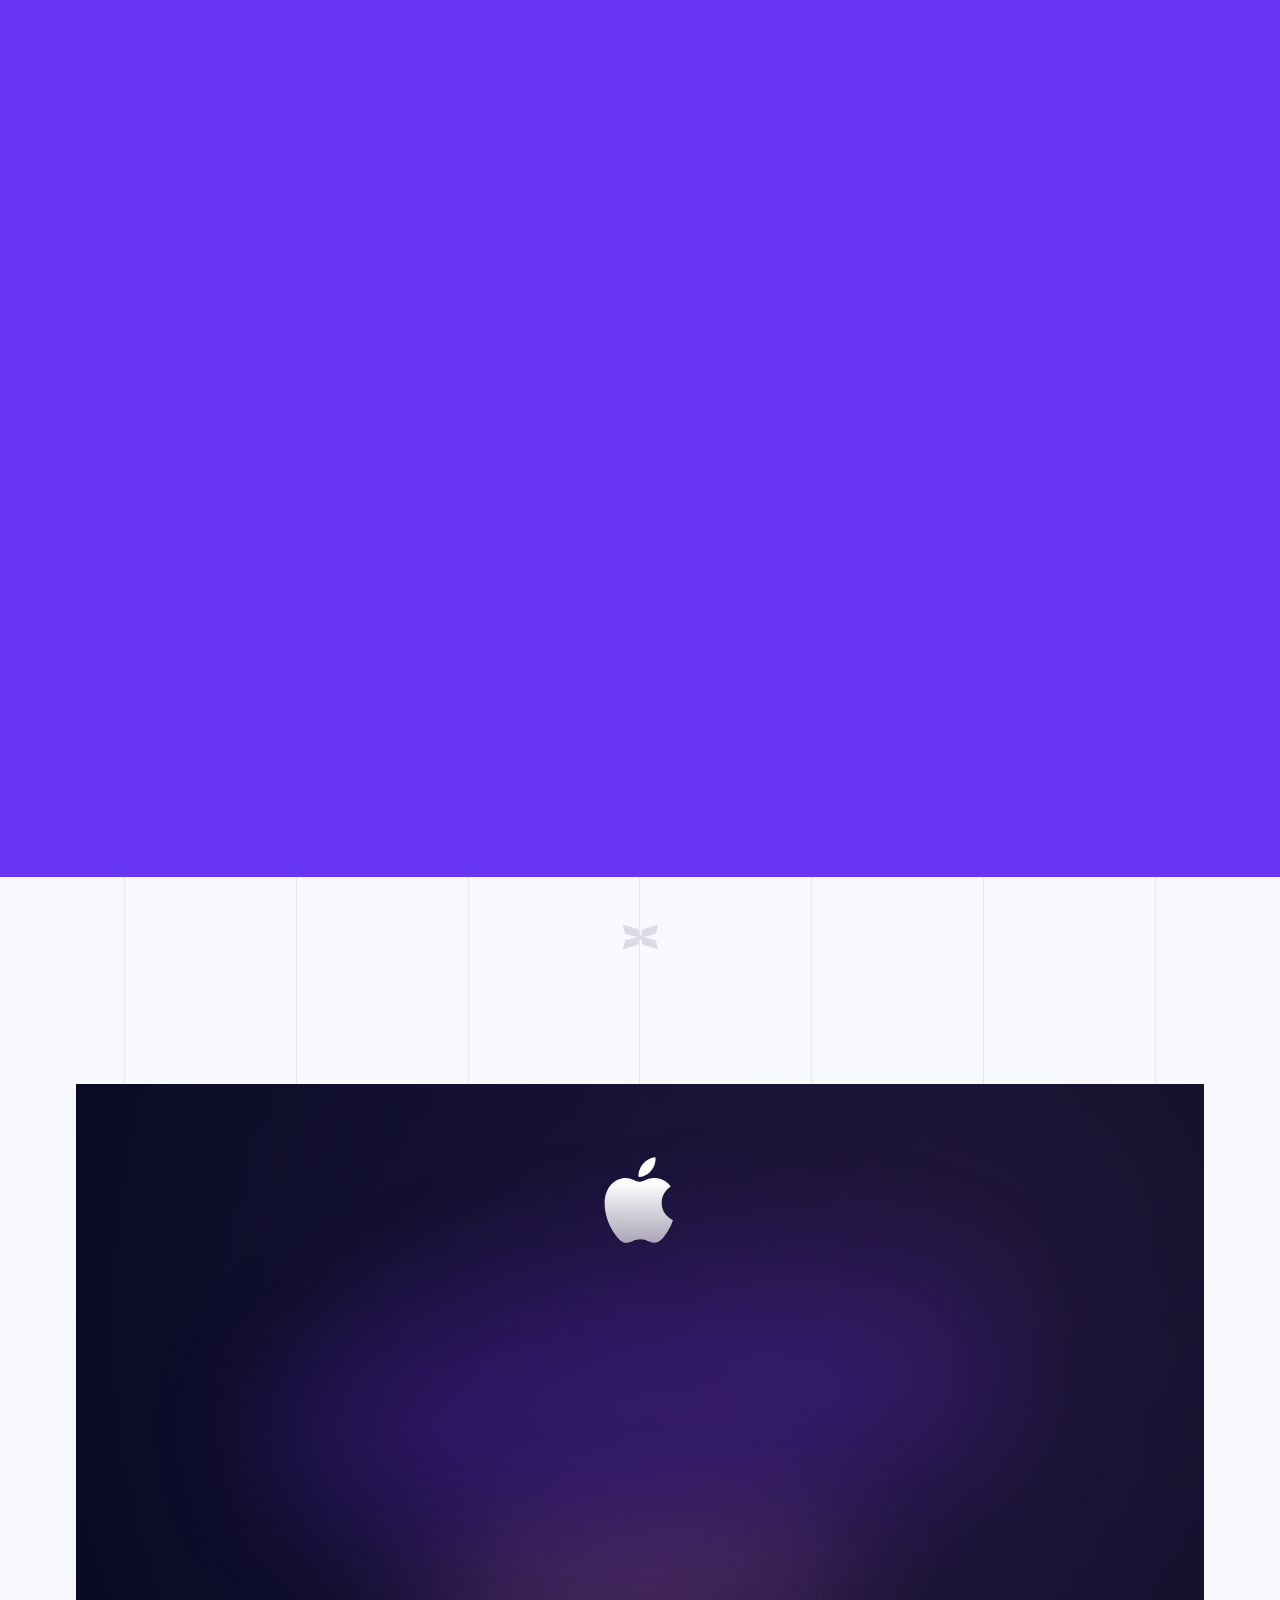
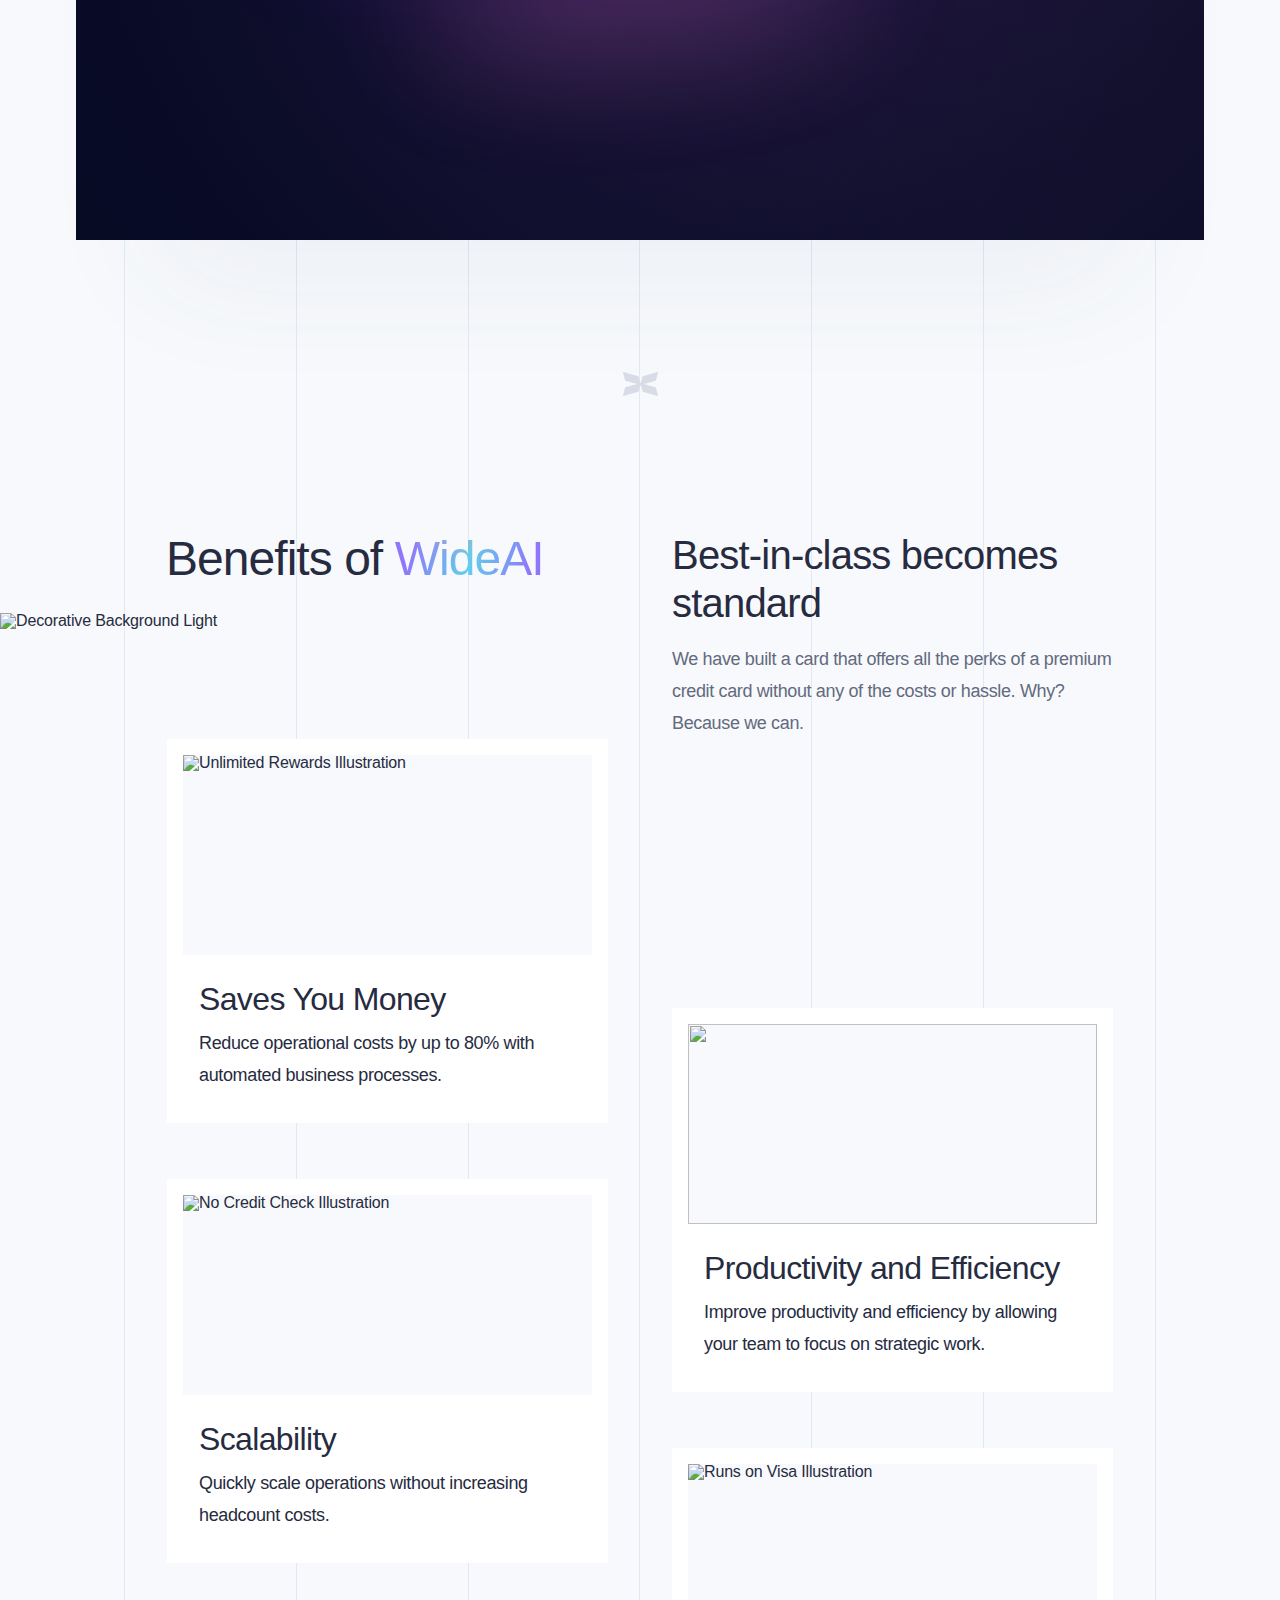
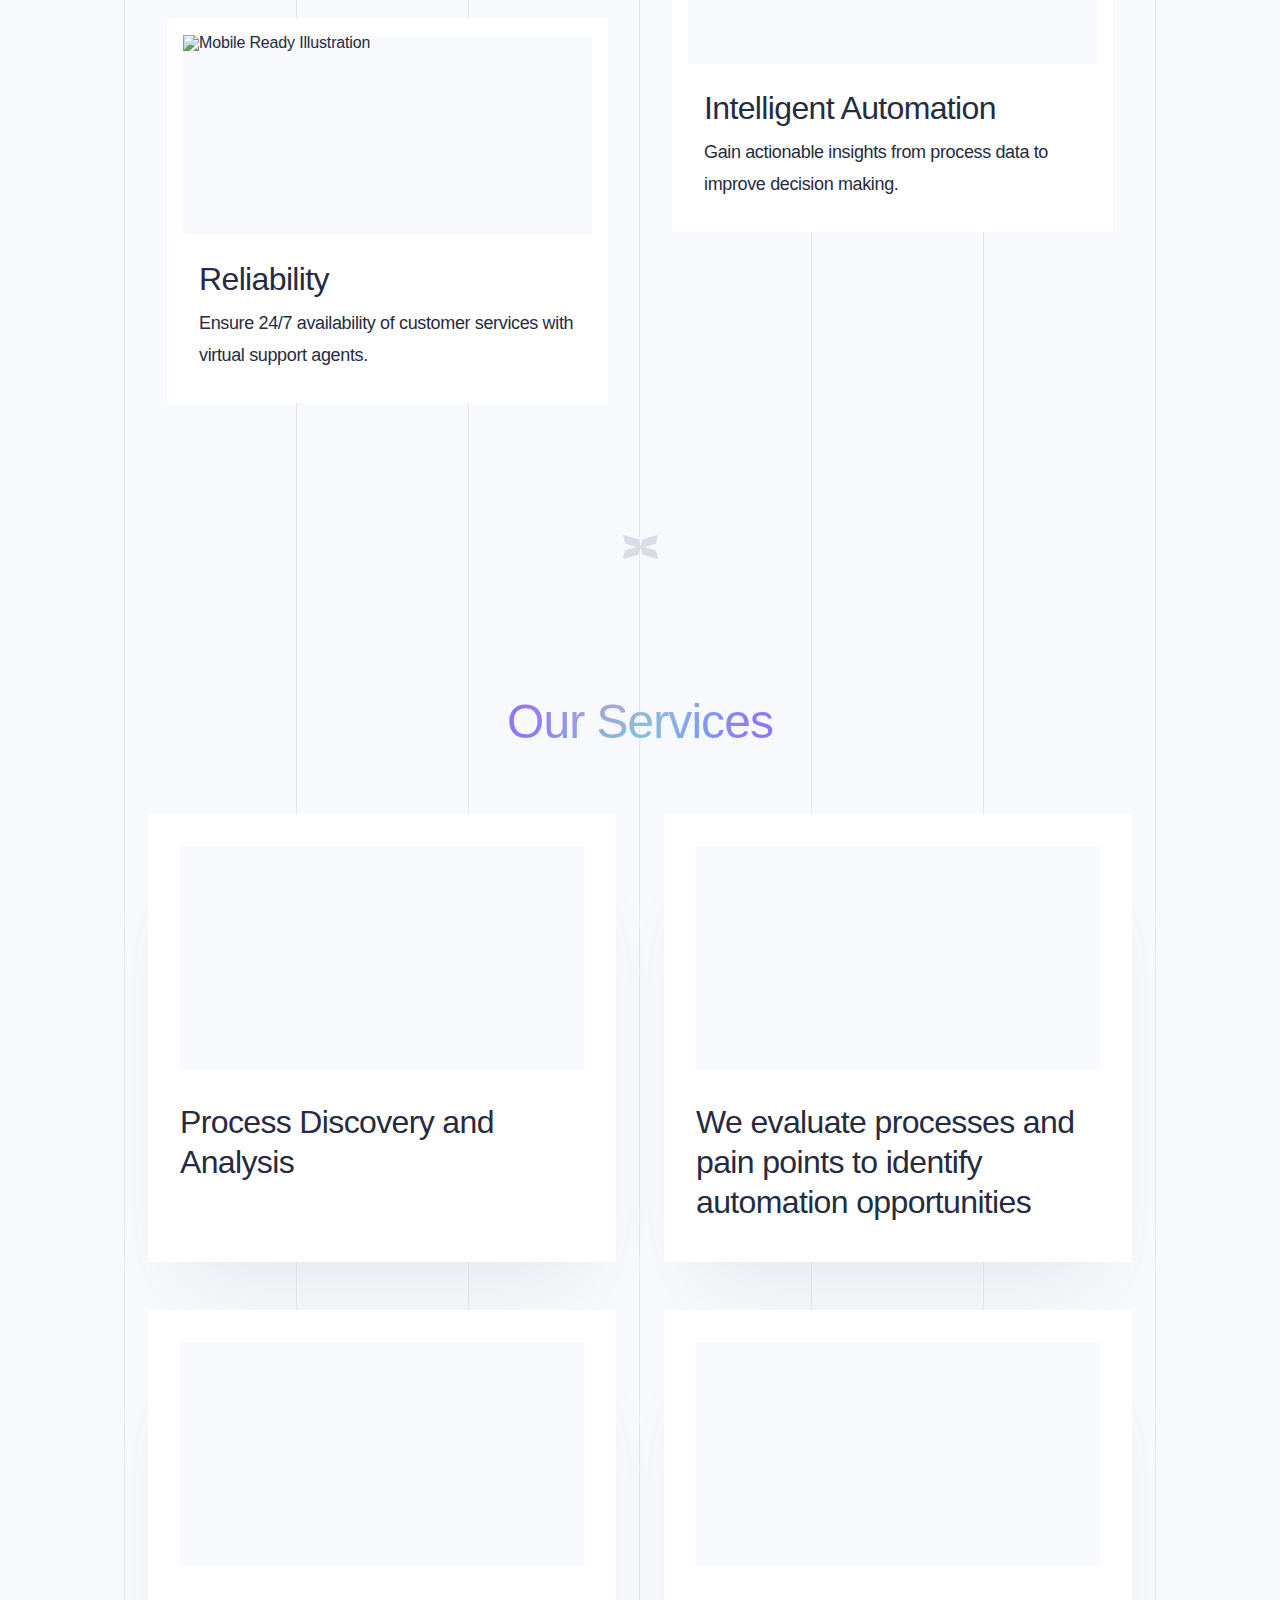
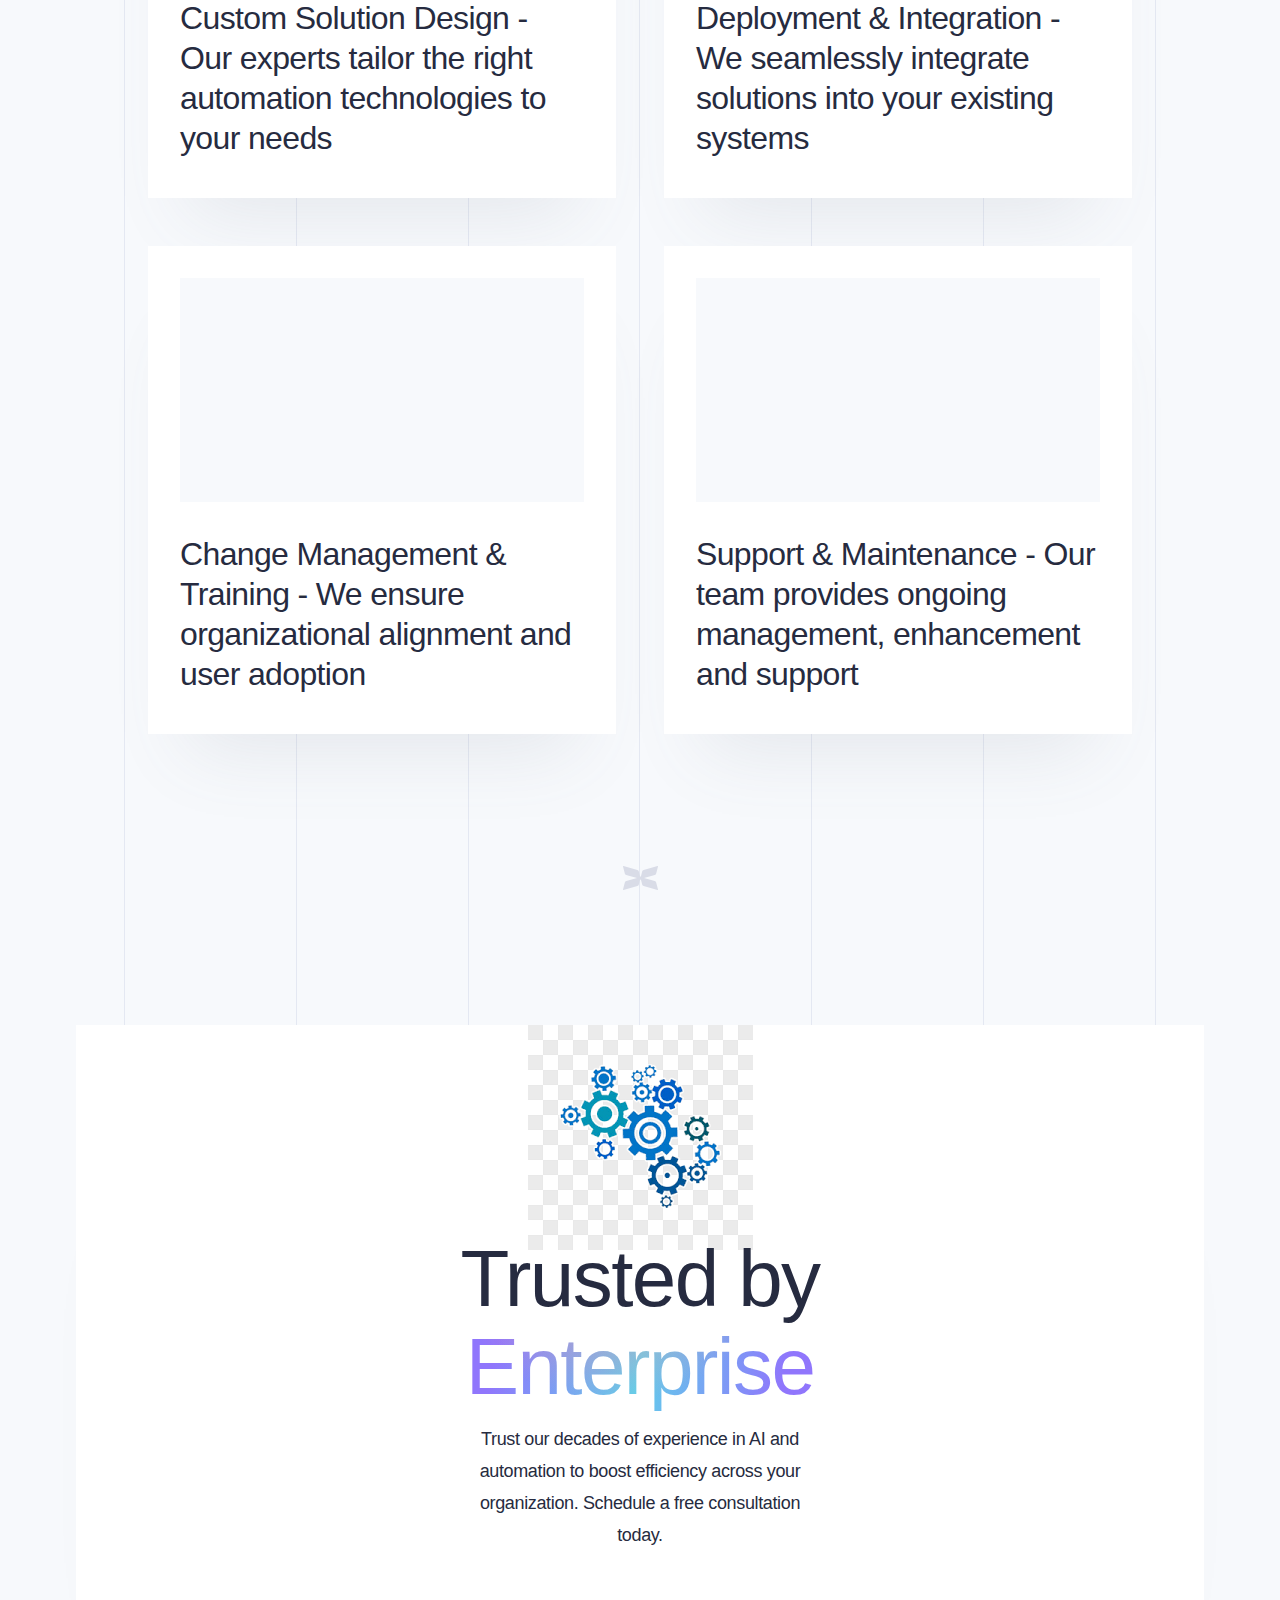
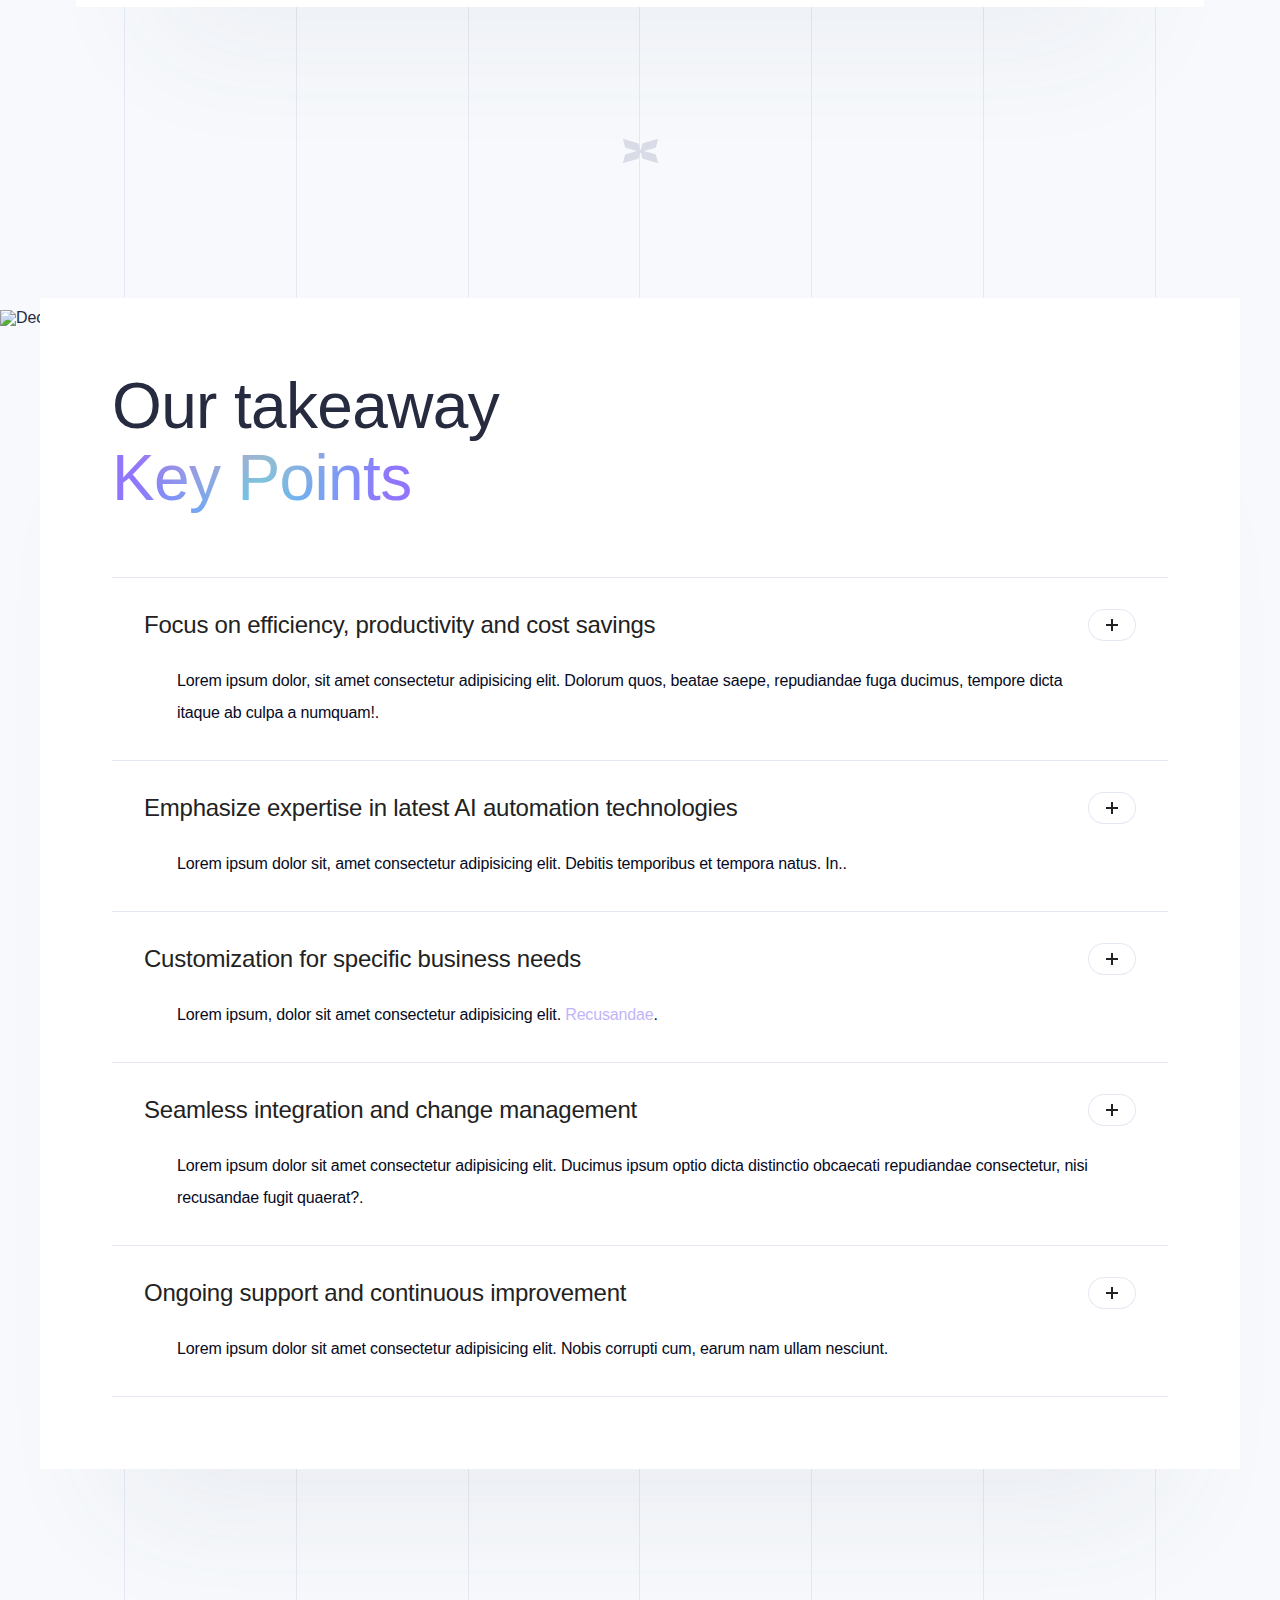
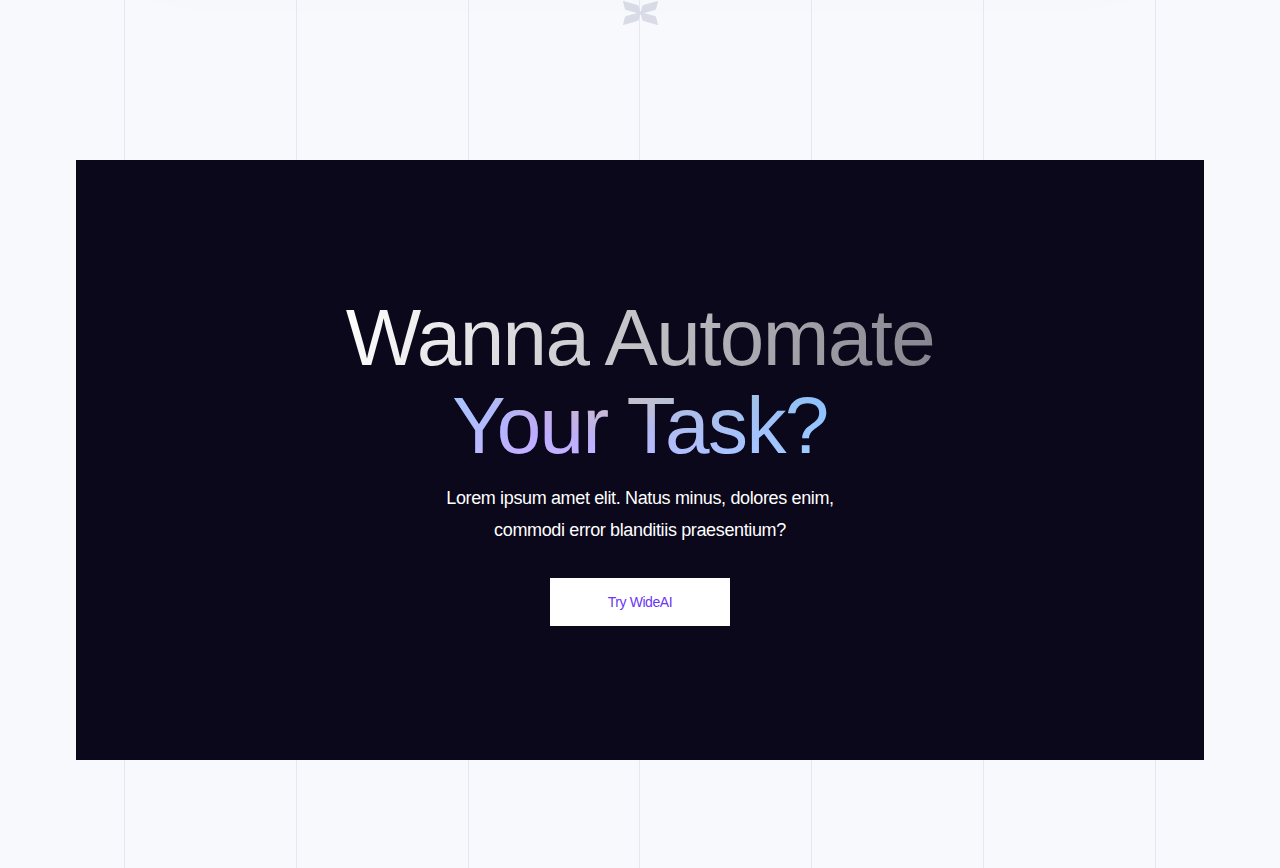
==== commit ba3b78cd: "changed" ====
--- a/index.html
+++ b/index.html
@@ -661,13 +661,6 @@
     </div>
     <div class="global-page-container wcards-page" style="background: none;">
 
-
-
-
-
-
-
-
         <main class="main-wrapper">
             <div class="background-lines-container">
                 <div class="backline edge"></div>
@@ -824,39 +817,40 @@
                                 data-w-id="de29952f-0cfb-6229-eb4c-0f78522018c8" style="opacity:0"
                                 class="wcards-hero-illustration">
                                 <figure class="wcards-hero-illustration-card first"><img
-                                        class="wcards-hero-illustration-card-image first" src="assets/ai_to_human.jpg"
+                                        class="wcards-hero-illustration-card-image first" src="assets/blocks-ai.avif"
                                         width="440" alt="Business Debit Card Example"
                                         style="-webkit-transform:translate3d(-29%, 65%, 0) scale3d(1, 1, 1) rotateX(0) rotateY(0) rotateZ(0) skew(0, 0);-moz-transform:translate3d(-29%, 65%, 0) scale3d(1, 1, 1) rotateX(0) rotateY(0) rotateZ(0) skew(0, 0);-ms-transform:translate3d(-29%, 65%, 0) scale3d(1, 1, 1) rotateX(0) rotateY(0) rotateZ(0) skew(0, 0);transform:translate3d(-29%, 65%, 0) scale3d(1, 1, 1) rotateX(0) rotateY(0) rotateZ(0) skew(0, 0)"
                                         sizes="(max-width: 479px) 0px, (max-width: 991px) 100vw, 34vw"
                                         data-w-id="0e9c38d2-b677-3ac5-9a9b-22db0c569c0e" loading="eager" />
                                 </figure>
                                 <figure class="wcards-hero-illustration-card second"><img
-                                        class="wcards-hero-illustration-card-image second" src="assets/ai_to_human.jpg"
+                                        class="wcards-hero-illustration-card-image second" src="assets/robot.avif"
                                         width="440" alt="Business Debit Card Example"
                                         style="-webkit-transform:translate3d(-8%, 23%, 0) scale3d(1, 1, 1) rotateX(0) rotateY(0) rotateZ(0) skew(0, 0);-moz-transform:translate3d(-8%, 23%, 0) scale3d(1, 1, 1) rotateX(0) rotateY(0) rotateZ(0) skew(0, 0);-ms-transform:translate3d(-8%, 23%, 0) scale3d(1, 1, 1) rotateX(0) rotateY(0) rotateZ(0) skew(0, 0);transform:translate3d(-8%, 23%, 0) scale3d(1, 1, 1) rotateX(0) rotateY(0) rotateZ(0) skew(0, 0)"
                                         sizes="(max-width: 479px) 0px, (max-width: 991px) 100vw, 35vw"
                                         data-w-id="1a95c878-b213-2148-c510-022686f8be46" loading="eager" />
                                 </figure>
                                 <figure class="wcards-hero-illustration-card third"><img
-                                        class="wcards-hero-illustration-card-image third" src="assets/ai_to_human.jpg"
+                                        class="wcards-hero-illustration-card-image third" src="assets/women-ai.png"
                                         width="440" alt="Business Debit Card Example"
                                         style="-webkit-transform:translate3d(8%, -35%, 0) scale3d(1, 1, 1) rotateX(0) rotateY(0) rotateZ(0) skew(0, 0);-moz-transform:translate3d(8%, -35%, 0) scale3d(1, 1, 1) rotateX(0) rotateY(0) rotateZ(0) skew(0, 0);-ms-transform:translate3d(8%, -35%, 0) scale3d(1, 1, 1) rotateX(0) rotateY(0) rotateZ(0) skew(0, 0);transform:translate3d(8%, -35%, 0) scale3d(1, 1, 1) rotateX(0) rotateY(0) rotateZ(0) skew(0, 0)"
                                         sizes="(max-width: 479px) 0px, (max-width: 991px) 100vw, 37vw"
                                         data-w-id="c54eefd0-ae02-b5de-fe10-dbc98c6d7d2f" loading="eager" />
                                 </figure>
                                 <figure class="wcards-hero-illustration-card forth"><img
-                                        class="wcards-hero-illustration-card-image forth" src="assets/ai_to_human.jpg"
+                                        class="wcards-hero-illustration-card-image forth" src="assets/face-ai.webp"
                                         width="440" alt="Business Debit Card Example"
                                         style="-webkit-transform:translate3d(26%, -100%, 0) scale3d(1, 1, 1) rotateX(0) rotateY(0) rotateZ(0) skew(0, 0);-moz-transform:translate3d(26%, -100%, 0) scale3d(1, 1, 1) rotateX(0) rotateY(0) rotateZ(0) skew(0, 0);-ms-transform:translate3d(26%, -100%, 0) scale3d(1, 1, 1) rotateX(0) rotateY(0) rotateZ(0) skew(0, 0);transform:translate3d(26%, -100%, 0) scale3d(1, 1, 1) rotateX(0) rotateY(0) rotateZ(0) skew(0, 0)"
                                         sizes="(max-width: 479px) 0px, (max-width: 991px) 100vw, 37vw"
                                         data-w-id="720b2b73-d14c-5767-74bd-58c45483bb66" loading="eager" />
                                 </figure>
                                 <figure class="wcards-hero-illustration-card forth">
-                                    <img src="assets/ai_to_human.jpg" class="wcards-hero-illustration-card-image forth"
+                                    <img src="assets/face-ai.webp" class="wcards-hero-illustration-card-image forth"
                                         alt="human interaction" width="440" alt="Business Debit Card Example"
                                         style="-webkit-transform:translate3d(26%, -100%, 0) scale3d(1, 1, 1) rotateX(0) rotateY(0) rotateZ(0) skew(0, 0);-moz-transform:translate3d(26%, -100%, 0) scale3d(1, 1, 1) rotateX(0) rotateY(0) rotateZ(0) skew(0, 0);-ms-transform:translate3d(26%, -100%, 0) scale3d(1, 1, 1) rotateX(0) rotateY(0) rotateZ(0) skew(0, 0);transform:translate3d(26%, -100%, 0) scale3d(1, 1, 1) rotateX(0) rotateY(0) rotateZ(0) skew(0, 0)"
                                         sizes="(max-width: 479px) 0px, (max-width: 991px) 100vw, 37vw">
                                 </figure>
+
                             </div>
                         </div>
                     </div>
@@ -1360,12 +1354,11 @@
             <section class="section earn-instantly">
                 <div class="container wcards-container w-container">
                     <div class="earn-instantly-card">
-                        <figure class="earn-instantly-card-illustration"><img
-                                src="https://assets.website-files.com/62ba0a15888f8ec50d46aa98/63741e765543fd35c32ace0b_Business%20Debit%20Deck.png"
-                                loading="lazy" width="1128" height="520" alt="Wide.ai Cards Illustration"
-                                srcset="https://assets.website-files.com/62ba0a15888f8ec50d46aa98/63741e765543fd35c32ace0b_Business%20Debit%20Deck-p-500.png 500w, https://assets.website-files.com/62ba0a15888f8ec50d46aa98/63741e765543fd35c32ace0b_Business%20Debit%20Deck-p-800.png 800w, https://assets.website-files.com/62ba0a15888f8ec50d46aa98/63741e765543fd35c32ace0b_Business%20Debit%20Deck-p-1080.png 1080w, https://assets.website-files.com/62ba0a15888f8ec50d46aa98/63741e765543fd35c32ace0b_Business%20Debit%20Deck-p-1600.png 1600w, https://assets.website-files.com/62ba0a15888f8ec50d46aa98/63741e765543fd35c32ace0b_Business%20Debit%20Deck.png 2256w"
+                        <figure class="earn-instantly-card-illustration"><img src="assets//knots.png" alt=""></figure>
+                        <!-- <figure class="earn-instantly-card-illustration"><img src="assets/cpu-ai.avif" loading="lazy"
+                                width="1128" height="520" alt="Wide.ai Cards Illustration"
                                 sizes="(max-width: 767px) 100vw, (max-width: 991px) 99vw, 92vw"
-                                class="earn-instantly-card-illustration-image" /></figure>
+                                class="earn-instantly-card-illustration-image" /></figure> -->
                         <div class="earn-instantly-card-content">
                             <h3 class="h2-title">Trusted by<br /><span class="gradient-heading">Enterprise</span>
                             </h3>
@@ -1580,10 +1573,9 @@
                                 width="1128" height="100%" playsinline autoplay muted loop disablePictureInPicture
                                 preload="metadata">
 
-                                <source src="https://cdn.winden.co/website/global/cta-bg.mov"
-                                    type='video/mp4; codecs="hvc1"'>
-
-                                <source src="https://cdn.winden.co/website/global/cta-bg.webm" type="video/webm">
+                                <source src="assets/bg-vid.mp4" type='video/mp4; codecs="hvc1"'>
+
+                                <source src="assets/bg-vid.mp4" type="video/webm">
 
                                 Sorry, your browser doesn't support embedded videos.
 
--- a/styles/index.css
+++ b/styles/index.css
@@ -0,0 +1,16493 @@
+html {
+  -ms-text-size-adjust: 100%;
+  -webkit-text-size-adjust: 100%;
+  font-family: sans-serif;
+}
+body {
+  margin: 0;
+}
+article,
+aside,
+details,
+figcaption,
+figure,
+footer,
+header,
+hgroup,
+main,
+menu,
+nav,
+section,
+summary {
+  display: block;
+}
+audio,
+canvas,
+progress,
+video {
+  vertical-align: baseline;
+  display: inline-block;
+}
+audio:not([controls]) {
+  height: 0;
+  display: none;
+}
+[hidden],
+template {
+  display: none;
+}
+a {
+  background-color: transparent;
+}
+a:active,
+a:hover {
+  outline: 0;
+}
+abbr[title] {
+  border-bottom: 1px dotted;
+}
+b,
+strong {
+  font-weight: 700;
+}
+dfn {
+  font-style: italic;
+}
+h1 {
+  margin: 0.67em 0;
+  font-size: 2em;
+}
+mark {
+  color: #000;
+  background: #ff0;
+}
+small {
+  font-size: 80%;
+}
+sub,
+sup {
+  vertical-align: baseline;
+  font-size: 75%;
+  line-height: 0;
+  position: relative;
+}
+sup {
+  top: -0.5em;
+}
+sub {
+  bottom: -0.25em;
+}
+img {
+  border: 0;
+}
+svg:not(:root) {
+  overflow: hidden;
+}
+figure {
+  margin: 1em 40px;
+}
+hr {
+  box-sizing: content-box;
+  height: 0;
+}
+pre {
+  overflow: auto;
+}
+code,
+kbd,
+pre,
+samp {
+  font-family: monospace;
+  font-size: 1em;
+}
+button,
+input,
+optgroup,
+select,
+textarea {
+  color: inherit;
+  font: inherit;
+  margin: 0;
+}
+button {
+  overflow: visible;
+}
+button,
+select {
+  text-transform: none;
+}
+button,
+html input[type='button'],
+input[type='reset'] {
+  -webkit-appearance: button;
+  cursor: pointer;
+}
+button[disabled],
+html input[disabled] {
+  cursor: default;
+}
+button::-moz-focus-inner,
+input::-moz-focus-inner {
+  border: 0;
+  padding: 0;
+}
+input {
+  line-height: normal;
+}
+input[type='checkbox'],
+input[type='radio'] {
+  box-sizing: border-box;
+  padding: 0;
+}
+input[type='number']::-webkit-inner-spin-button,
+input[type='number']::-webkit-outer-spin-button {
+  height: auto;
+}
+input[type='search'] {
+  -webkit-appearance: none;
+}
+input[type='search']::-webkit-search-cancel-button,
+input[type='search']::-webkit-search-decoration {
+  -webkit-appearance: none;
+}
+fieldset {
+  border: 1px solid silver;
+  margin: 0 2px;
+  padding: 0.35em 0.625em 0.75em;
+}
+legend {
+  border: 0;
+  padding: 0;
+}
+textarea {
+  overflow: auto;
+}
+optgroup {
+  font-weight: 700;
+}
+table {
+  border-collapse: collapse;
+  border-spacing: 0;
+}
+td,
+th {
+  padding: 0;
+}
+@font-face {
+  font-family: webflow-icons;
+  src: url([data-uri])
+    format('truetype');
+  font-weight: 400;
+  font-style: normal;
+}
+[class^='w-icon-'],
+[class*='\ w-icon-'] {
+  speak: none;
+  font-variant: normal;
+  text-transform: none;
+  -webkit-font-smoothing: antialiased;
+  -moz-osx-font-smoothing: grayscale;
+  font-style: normal;
+  font-weight: 400;
+  line-height: 1;
+  font-family: webflow-icons !important;
+}
+.w-icon-slider-right:before {
+  content: 'î˜€';
+}
+.w-icon-slider-left:before {
+  content: 'î˜';
+}
+.w-icon-nav-menu:before {
+  content: 'î˜‚';
+}
+.w-icon-arrow-down:before,
+.w-icon-dropdown-toggle:before {
+  content: 'î˜ƒ';
+}
+.w-icon-file-upload-remove:before {
+  content: 'î¤€';
+}
+.w-icon-file-upload-icon:before {
+  content: 'î¤ƒ';
+}
+* {
+  box-sizing: border-box;
+}
+html {
+  height: 100%;
+}
+body {
+  min-height: 100%;
+  color: #333;
+  background-color: #fff;
+  margin: 0;
+  font-family: Arial, sans-serif;
+  font-size: 14px;
+  line-height: 20px;
+}
+img {
+  max-width: 100%;
+  vertical-align: middle;
+  display: inline-block;
+}
+html.w-mod-touch * {
+  background-attachment: scroll !important;
+}
+.w-block {
+  display: block;
+}
+.w-inline-block {
+  max-width: 100%;
+  display: inline-block;
+}
+.w-clearfix:before,
+.w-clearfix:after {
+  content: ' ';
+  grid-area: 1/1/2/2;
+  display: table;
+}
+.w-clearfix:after {
+  clear: both;
+}
+.w-hidden {
+  display: none;
+}
+.w-button {
+  color: #fff;
+  line-height: inherit;
+  cursor: pointer;
+  background-color: #3898ec;
+  border: 0;
+  border-radius: 0;
+  padding: 9px 15px;
+  text-decoration: none;
+  display: inline-block;
+}
+input.w-button {
+  -webkit-appearance: button;
+}
+html[data-w-dynpage] [data-w-cloak] {
+  color: transparent !important;
+}
+.w-webflow-badge,
+.w-webflow-badge * {
+  z-index: auto;
+  visibility: visible;
+  box-sizing: border-box;
+  width: auto;
+  height: auto;
+  max-height: none;
+  max-width: none;
+  min-height: 0;
+  min-width: 0;
+  float: none;
+  clear: none;
+  box-shadow: none;
+  opacity: 1;
+  direction: ltr;
+  font-family: inherit;
+  font-weight: inherit;
+  color: inherit;
+  font-size: inherit;
+  line-height: inherit;
+  font-style: inherit;
+  font-variant: inherit;
+  text-align: inherit;
+  letter-spacing: inherit;
+  -webkit-text-decoration: inherit;
+  text-decoration: inherit;
+  text-indent: 0;
+  text-transform: inherit;
+  text-shadow: none;
+  font-smoothing: auto;
+  vertical-align: baseline;
+  cursor: inherit;
+  white-space: inherit;
+  word-break: normal;
+  word-spacing: normal;
+  word-wrap: normal;
+  background: 0 0;
+  border: 0 transparent;
+  border-radius: 0;
+  margin: 0;
+  padding: 0;
+  list-style-type: disc;
+  transition: none;
+  display: block;
+  position: static;
+  top: auto;
+  bottom: auto;
+  left: auto;
+  right: auto;
+  overflow: visible;
+  transform: none;
+}
+.w-webflow-badge {
+  white-space: nowrap;
+  cursor: pointer;
+  box-shadow: 0 0 0 1px rgba(0, 0, 0, 0.1), 0 1px 3px rgba(0, 0, 0, 0.1);
+  visibility: visible !important;
+  z-index: 2147483647 !important;
+  color: #aaadb0 !important;
+  opacity: 1 !important;
+  width: auto !important;
+  height: auto !important;
+  background-color: #fff !important;
+  border-radius: 3px !important;
+  margin: 0 !important;
+  padding: 6px 8px 6px 6px !important;
+  font-size: 12px !important;
+  line-height: 14px !important;
+  text-decoration: none !important;
+  display: inline-block !important;
+  position: fixed !important;
+  top: auto !important;
+  bottom: 12px !important;
+  left: auto !important;
+  right: 12px !important;
+  overflow: visible !important;
+  transform: none !important;
+}
+.w-webflow-badge > img {
+  visibility: visible !important;
+  opacity: 1 !important;
+  vertical-align: middle !important;
+  display: inline-block !important;
+}
+h1,
+h2,
+h3,
+h4,
+h5,
+h6 {
+  margin-bottom: 10px;
+  font-weight: 700;
+}
+h1 {
+  margin-top: 20px;
+  font-size: 38px;
+  line-height: 44px;
+}
+h2 {
+  margin-top: 20px;
+  font-size: 32px;
+  line-height: 36px;
+}
+h3 {
+  margin-top: 20px;
+  font-size: 24px;
+  line-height: 30px;
+}
+h4 {
+  margin-top: 10px;
+  font-size: 18px;
+  line-height: 24px;
+}
+h5 {
+  margin-top: 10px;
+  font-size: 14px;
+  line-height: 20px;
+}
+h6 {
+  margin-top: 10px;
+  font-size: 12px;
+  line-height: 18px;
+}
+p {
+  margin-top: 0;
+  margin-bottom: 10px;
+}
+blockquote {
+  border-left: 5px solid #e2e2e2;
+  margin: 0 0 10px;
+  padding: 10px 20px;
+  font-size: 18px;
+  line-height: 22px;
+}
+figure {
+  margin: 0 0 10px;
+}
+figcaption {
+  text-align: center;
+  margin-top: 5px;
+}
+ul,
+ol {
+  margin-top: 0;
+  margin-bottom: 10px;
+  padding-left: 40px;
+}
+.w-list-unstyled {
+  padding-left: 0;
+  list-style: none;
+}
+.w-embed:before,
+.w-embed:after {
+  content: ' ';
+  grid-area: 1/1/2/2;
+  display: table;
+}
+.w-embed:after {
+  clear: both;
+}
+.w-video {
+  width: 100%;
+  padding: 0;
+  position: relative;
+}
+.w-video iframe,
+.w-video object,
+.w-video embed {
+  width: 100%;
+  height: 100%;
+  border: none;
+  position: absolute;
+  top: 0;
+  left: 0;
+}
+fieldset {
+  border: 0;
+  margin: 0;
+  padding: 0;
+}
+button,
+[type='button'],
+[type='reset'] {
+  cursor: pointer;
+  -webkit-appearance: button;
+  border: 0;
+}
+.w-form {
+  margin: 0 0 15px;
+}
+.w-form-done {
+  text-align: center;
+  background-color: #ddd;
+  padding: 20px;
+  display: none;
+}
+.w-form-fail {
+  background-color: #ffdede;
+  margin-top: 10px;
+  padding: 10px;
+  display: none;
+}
+label {
+  margin-bottom: 5px;
+  font-weight: 700;
+  display: block;
+}
+.w-input,
+.w-select {
+  width: 100%;
+  height: 38px;
+  color: #333;
+  vertical-align: middle;
+  background-color: #fff;
+  border: 1px solid #ccc;
+  margin-bottom: 10px;
+  padding: 8px 12px;
+  font-size: 14px;
+  line-height: 1.42857;
+  display: block;
+}
+.w-input:-moz-placeholder,
+.w-select:-moz-placeholder {
+  color: #999;
+}
+.w-input::-moz-placeholder,
+.w-select::-moz-placeholder {
+  color: #999;
+  opacity: 1;
+}
+.w-input::-webkit-input-placeholder,
+.w-select::-webkit-input-placeholder {
+  color: #999;
+}
+.w-input:focus,
+.w-select:focus {
+  border-color: #3898ec;
+  outline: 0;
+}
+.w-input[disabled],
+.w-select[disabled],
+.w-input[readonly],
+.w-select[readonly],
+fieldset[disabled] .w-input,
+fieldset[disabled] .w-select {
+  cursor: not-allowed;
+}
+.w-input[disabled]:not(.w-input-disabled),
+.w-select[disabled]:not(.w-input-disabled),
+.w-input[readonly],
+.w-select[readonly],
+fieldset[disabled]:not(.w-input-disabled) .w-input,
+fieldset[disabled]:not(.w-input-disabled) .w-select {
+  background-color: #eee;
+}
+textarea.w-input,
+textarea.w-select {
+  height: auto;
+}
+.w-select {
+  background-color: #f3f3f3;
+}
+.w-select[multiple] {
+  height: auto;
+}
+.w-form-label {
+  cursor: pointer;
+  margin-bottom: 0;
+  font-weight: 400;
+  display: inline-block;
+}
+.w-radio {
+  margin-bottom: 5px;
+  padding-left: 20px;
+  display: block;
+}
+.w-radio:before,
+.w-radio:after {
+  content: ' ';
+  grid-area: 1/1/2/2;
+  display: table;
+}
+.w-radio:after {
+  clear: both;
+}
+.w-radio-input {
+  float: left;
+  margin: 3px 0 0 -20px;
+  line-height: normal;
+}
+.w-file-upload {
+  margin-bottom: 10px;
+  display: block;
+}
+.w-file-upload-input {
+  width: 0.1px;
+  height: 0.1px;
+  opacity: 0;
+  z-index: -100;
+  position: absolute;
+  overflow: hidden;
+}
+.w-file-upload-default,
+.w-file-upload-uploading,
+.w-file-upload-success {
+  color: #333;
+  display: inline-block;
+}
+.w-file-upload-error {
+  margin-top: 10px;
+  display: block;
+}
+.w-file-upload-default.w-hidden,
+.w-file-upload-uploading.w-hidden,
+.w-file-upload-error.w-hidden,
+.w-file-upload-success.w-hidden {
+  display: none;
+}
+.w-file-upload-uploading-btn {
+  cursor: pointer;
+  background-color: #fafafa;
+  border: 1px solid #ccc;
+  margin: 0;
+  padding: 8px 12px;
+  font-size: 14px;
+  font-weight: 400;
+  display: flex;
+}
+.w-file-upload-file {
+  background-color: #fafafa;
+  border: 1px solid #ccc;
+  flex-grow: 1;
+  justify-content: space-between;
+  margin: 0;
+  padding: 8px 9px 8px 11px;
+  display: flex;
+}
+.w-file-upload-file-name {
+  font-size: 14px;
+  font-weight: 400;
+  display: block;
+}
+.w-file-remove-link {
+  width: auto;
+  height: auto;
+  cursor: pointer;
+  margin-top: 3px;
+  margin-left: 10px;
+  padding: 3px;
+  display: block;
+}
+.w-icon-file-upload-remove {
+  margin: auto;
+  font-size: 10px;
+}
+.w-file-upload-error-msg {
+  color: #ea384c;
+  padding: 2px 0;
+  display: inline-block;
+}
+.w-file-upload-info {
+  padding: 0 12px;
+  line-height: 38px;
+  display: inline-block;
+}
+.w-file-upload-label {
+  cursor: pointer;
+  background-color: #fafafa;
+  border: 1px solid #ccc;
+  margin: 0;
+  padding: 8px 12px;
+  font-size: 14px;
+  font-weight: 400;
+  display: inline-block;
+}
+.w-icon-file-upload-icon,
+.w-icon-file-upload-uploading {
+  width: 20px;
+  margin-right: 8px;
+  display: inline-block;
+}
+.w-icon-file-upload-uploading {
+  height: 20px;
+}
+.w-container {
+  max-width: 940px;
+  margin-left: auto;
+  margin-right: auto;
+}
+.w-container:before,
+.w-container:after {
+  content: ' ';
+  grid-area: 1/1/2/2;
+  display: table;
+}
+.w-container:after {
+  clear: both;
+}
+.w-container .w-row {
+  margin-left: -10px;
+  margin-right: -10px;
+}
+.w-row:before,
+.w-row:after {
+  content: ' ';
+  grid-area: 1/1/2/2;
+  display: table;
+}
+.w-row:after {
+  clear: both;
+}
+.w-row .w-row {
+  margin-left: 0;
+  margin-right: 0;
+}
+.w-col {
+  float: left;
+  width: 100%;
+  min-height: 1px;
+  padding-left: 10px;
+  padding-right: 10px;
+  position: relative;
+}
+.w-col .w-col {
+  padding-left: 0;
+  padding-right: 0;
+}
+.w-col-1 {
+  width: 8.33333%;
+}
+.w-col-2 {
+  width: 16.6667%;
+}
+.w-col-3 {
+  width: 25%;
+}
+.w-col-4 {
+  width: 33.3333%;
+}
+.w-col-5 {
+  width: 41.6667%;
+}
+.w-col-6 {
+  width: 50%;
+}
+.w-col-7 {
+  width: 58.3333%;
+}
+.w-col-8 {
+  width: 66.6667%;
+}
+.w-col-9 {
+  width: 75%;
+}
+.w-col-10 {
+  width: 83.3333%;
+}
+.w-col-11 {
+  width: 91.6667%;
+}
+.w-col-12 {
+  width: 100%;
+}
+.w-hidden-main {
+  display: none !important;
+}
+@media screen and (max-width: 991px) {
+  .w-container {
+    max-width: 728px;
+  }
+  .w-hidden-main {
+    display: inherit !important;
+  }
+  .w-hidden-medium {
+    display: none !important;
+  }
+  .w-col-medium-1 {
+    width: 8.33333%;
+  }
+  .w-col-medium-2 {
+    width: 16.6667%;
+  }
+  .w-col-medium-3 {
+    width: 25%;
+  }
+  .w-col-medium-4 {
+    width: 33.3333%;
+  }
+  .w-col-medium-5 {
+    width: 41.6667%;
+  }
+  .w-col-medium-6 {
+    width: 50%;
+  }
+  .w-col-medium-7 {
+    width: 58.3333%;
+  }
+  .w-col-medium-8 {
+    width: 66.6667%;
+  }
+  .w-col-medium-9 {
+    width: 75%;
+  }
+  .w-col-medium-10 {
+    width: 83.3333%;
+  }
+  .w-col-medium-11 {
+    width: 91.6667%;
+  }
+  .w-col-medium-12 {
+    width: 100%;
+  }
+  .w-col-stack {
+    width: 100%;
+    left: auto;
+    right: auto;
+  }
+}
+@media screen and (max-width: 767px) {
+  .w-hidden-main,
+  .w-hidden-medium {
+    display: inherit !important;
+  }
+  .w-hidden-small {
+    display: none !important;
+  }
+  .w-row,
+  .w-container .w-row {
+    margin-left: 0;
+    margin-right: 0;
+  }
+  .w-col {
+    width: 100%;
+    left: auto;
+    right: auto;
+  }
+  .w-col-small-1 {
+    width: 8.33333%;
+  }
+  .w-col-small-2 {
+    width: 16.6667%;
+  }
+  .w-col-small-3 {
+    width: 25%;
+  }
+  .w-col-small-4 {
+    width: 33.3333%;
+  }
+  .w-col-small-5 {
+    width: 41.6667%;
+  }
+  .w-col-small-6 {
+    width: 50%;
+  }
+  .w-col-small-7 {
+    width: 58.3333%;
+  }
+  .w-col-small-8 {
+    width: 66.6667%;
+  }
+  .w-col-small-9 {
+    width: 75%;
+  }
+  .w-col-small-10 {
+    width: 83.3333%;
+  }
+  .w-col-small-11 {
+    width: 91.6667%;
+  }
+  .w-col-small-12 {
+    width: 100%;
+  }
+}
+@media screen and (max-width: 479px) {
+  .w-container {
+    max-width: none;
+  }
+  .w-hidden-main,
+  .w-hidden-medium,
+  .w-hidden-small {
+    display: inherit !important;
+  }
+  .w-hidden-tiny {
+    display: none !important;
+  }
+  .w-col {
+    width: 100%;
+  }
+  .w-col-tiny-1 {
+    width: 8.33333%;
+  }
+  .w-col-tiny-2 {
+    width: 16.6667%;
+  }
+  .w-col-tiny-3 {
+    width: 25%;
+  }
+  .w-col-tiny-4 {
+    width: 33.3333%;
+  }
+  .w-col-tiny-5 {
+    width: 41.6667%;
+  }
+  .w-col-tiny-6 {
+    width: 50%;
+  }
+  .w-col-tiny-7 {
+    width: 58.3333%;
+  }
+  .w-col-tiny-8 {
+    width: 66.6667%;
+  }
+  .w-col-tiny-9 {
+    width: 75%;
+  }
+  .w-col-tiny-10 {
+    width: 83.3333%;
+  }
+  .w-col-tiny-11 {
+    width: 91.6667%;
+  }
+  .w-col-tiny-12 {
+    width: 100%;
+  }
+}
+.w-widget {
+  position: relative;
+}
+.w-widget-map {
+  width: 100%;
+  height: 400px;
+}
+.w-widget-map label {
+  width: auto;
+  display: inline;
+}
+.w-widget-map img {
+  max-width: inherit;
+}
+.w-widget-map .gm-style-iw {
+  text-align: center;
+}
+.w-widget-map .gm-style-iw > button {
+  display: none !important;
+}
+.w-widget-twitter {
+  overflow: hidden;
+}
+.w-widget-twitter-count-shim {
+  vertical-align: top;
+  width: 28px;
+  height: 20px;
+  text-align: center;
+  background: #fff;
+  border: 1px solid #758696;
+  border-radius: 3px;
+  display: inline-block;
+  position: relative;
+}
+.w-widget-twitter-count-shim * {
+  pointer-events: none;
+  -webkit-user-select: none;
+  -ms-user-select: none;
+  user-select: none;
+}
+.w-widget-twitter-count-shim .w-widget-twitter-count-inner {
+  text-align: center;
+  color: #999;
+  font-family: serif;
+  font-size: 15px;
+  line-height: 12px;
+  position: relative;
+}
+.w-widget-twitter-count-shim .w-widget-twitter-count-clear {
+  display: block;
+  position: relative;
+}
+.w-widget-twitter-count-shim.w--large {
+  width: 36px;
+  height: 28px;
+}
+.w-widget-twitter-count-shim.w--large .w-widget-twitter-count-inner {
+  font-size: 18px;
+  line-height: 18px;
+}
+.w-widget-twitter-count-shim:not(.w--vertical) {
+  margin-left: 5px;
+  margin-right: 8px;
+}
+.w-widget-twitter-count-shim:not(.w--vertical).w--large {
+  margin-left: 6px;
+}
+.w-widget-twitter-count-shim:not(.w--vertical):before,
+.w-widget-twitter-count-shim:not(.w--vertical):after {
+  content: ' ';
+  height: 0;
+  width: 0;
+  pointer-events: none;
+  border: solid transparent;
+  position: absolute;
+  top: 50%;
+  left: 0;
+}
+.w-widget-twitter-count-shim:not(.w--vertical):before {
+  border-width: 4px;
+  border-color: rgba(117, 134, 150, 0) #5d6c7b rgba(117, 134, 150, 0)
+    rgba(117, 134, 150, 0);
+  margin-top: -4px;
+  margin-left: -9px;
+}
+.w-widget-twitter-count-shim:not(.w--vertical).w--large:before {
+  border-width: 5px;
+  margin-top: -5px;
+  margin-left: -10px;
+}
+.w-widget-twitter-count-shim:not(.w--vertical):after {
+  border-width: 4px;
+  border-color: rgba(255, 255, 255, 0) #fff rgba(255, 255, 255, 0)
+    rgba(255, 255, 255, 0);
+  margin-top: -4px;
+  margin-left: -8px;
+}
+.w-widget-twitter-count-shim:not(.w--vertical).w--large:after {
+  border-width: 5px;
+  margin-top: -5px;
+  margin-left: -9px;
+}
+.w-widget-twitter-count-shim.w--vertical {
+  width: 61px;
+  height: 33px;
+  margin-bottom: 8px;
+}
+.w-widget-twitter-count-shim.w--vertical:before,
+.w-widget-twitter-count-shim.w--vertical:after {
+  content: ' ';
+  height: 0;
+  width: 0;
+  pointer-events: none;
+  border: solid transparent;
+  position: absolute;
+  top: 100%;
+  left: 50%;
+}
+.w-widget-twitter-count-shim.w--vertical:before {
+  border-width: 5px;
+  border-color: #5d6c7b rgba(117, 134, 150, 0) rgba(117, 134, 150, 0);
+  margin-left: -5px;
+}
+.w-widget-twitter-count-shim.w--vertical:after {
+  border-width: 4px;
+  border-color: #fff rgba(255, 255, 255, 0) rgba(255, 255, 255, 0);
+  margin-left: -4px;
+}
+.w-widget-twitter-count-shim.w--vertical .w-widget-twitter-count-inner {
+  font-size: 18px;
+  line-height: 22px;
+}
+.w-widget-twitter-count-shim.w--vertical.w--large {
+  width: 76px;
+}
+.w-background-video {
+  height: 500px;
+  color: #fff;
+  position: relative;
+  overflow: hidden;
+}
+.w-background-video > video {
+  width: 100%;
+  height: 100%;
+  object-fit: cover;
+  z-index: -100;
+  background-position: 50%;
+  background-size: cover;
+  margin: auto;
+  position: absolute;
+  top: -100%;
+  bottom: -100%;
+  left: -100%;
+  right: -100%;
+}
+.w-background-video > video::-webkit-media-controls-start-playback-button {
+  -webkit-appearance: none;
+  display: none !important;
+}
+.w-background-video--control {
+  background-color: transparent;
+  padding: 0;
+  position: absolute;
+  bottom: 1em;
+  right: 1em;
+}
+.w-background-video--control > [hidden] {
+  display: none !important;
+}
+.w-slider {
+  height: 300px;
+  text-align: center;
+  clear: both;
+  -webkit-tap-highlight-color: transparent;
+  tap-highlight-color: transparent;
+  background: #ddd;
+  position: relative;
+}
+.w-slider-mask {
+  z-index: 1;
+  height: 100%;
+  white-space: nowrap;
+  display: block;
+  position: relative;
+  left: 0;
+  right: 0;
+  overflow: hidden;
+}
+.w-slide {
+  vertical-align: top;
+  width: 100%;
+  height: 100%;
+  white-space: normal;
+  text-align: left;
+  display: inline-block;
+  position: relative;
+}
+.w-slider-nav {
+  z-index: 2;
+  height: 40px;
+  text-align: center;
+  -webkit-tap-highlight-color: transparent;
+  tap-highlight-color: transparent;
+  margin: auto;
+  padding-top: 10px;
+  position: absolute;
+  top: auto;
+  bottom: 0;
+  left: 0;
+  right: 0;
+}
+.w-slider-nav.w-round > div {
+  border-radius: 100%;
+}
+.w-slider-nav.w-num > div {
+  width: auto;
+  height: auto;
+  font-size: inherit;
+  line-height: inherit;
+  padding: 0.2em 0.5em;
+}
+.w-slider-nav.w-shadow > div {
+  box-shadow: 0 0 3px rgba(51, 51, 51, 0.4);
+}
+.w-slider-nav-invert {
+  color: #fff;
+}
+.w-slider-nav-invert > div {
+  background-color: rgba(34, 34, 34, 0.4);
+}
+.w-slider-nav-invert > div.w-active {
+  background-color: #222;
+}
+.w-slider-dot {
+  width: 1em;
+  height: 1em;
+  cursor: pointer;
+  background-color: rgba(255, 255, 255, 0.4);
+  margin: 0 3px 0.5em;
+  transition: background-color 0.1s, color 0.1s;
+  display: inline-block;
+  position: relative;
+}
+.w-slider-dot.w-active {
+  background-color: #fff;
+}
+.w-slider-dot:focus {
+  outline: none;
+  box-shadow: 0 0 0 2px #fff;
+}
+.w-slider-dot:focus.w-active {
+  box-shadow: none;
+}
+.w-slider-arrow-left,
+.w-slider-arrow-right {
+  width: 80px;
+  cursor: pointer;
+  color: #fff;
+  -webkit-tap-highlight-color: transparent;
+  tap-highlight-color: transparent;
+  -webkit-user-select: none;
+  -ms-user-select: none;
+  user-select: none;
+  margin: auto;
+  font-size: 40px;
+  position: absolute;
+  top: 0;
+  bottom: 0;
+  left: 0;
+  right: 0;
+  overflow: hidden;
+}
+.w-slider-arrow-left [class^='w-icon-'],
+.w-slider-arrow-right [class^='w-icon-'],
+.w-slider-arrow-left [class*='\ w-icon-'],
+.w-slider-arrow-right [class*='\ w-icon-'] {
+  position: absolute;
+}
+.w-slider-arrow-left:focus,
+.w-slider-arrow-right:focus {
+  outline: 0;
+}
+.w-slider-arrow-left {
+  z-index: 3;
+  right: auto;
+}
+.w-slider-arrow-right {
+  z-index: 4;
+  left: auto;
+}
+.w-icon-slider-left,
+.w-icon-slider-right {
+  width: 1em;
+  height: 1em;
+  margin: auto;
+  top: 0;
+  bottom: 0;
+  left: 0;
+  right: 0;
+}
+.w-slider-aria-label {
+  clip: rect(0 0 0 0);
+  height: 1px;
+  width: 1px;
+  border: 0;
+  margin: -1px;
+  padding: 0;
+  position: absolute;
+  overflow: hidden;
+}
+.w-slider-force-show {
+  display: block !important;
+}
+.w-dropdown {
+  text-align: left;
+  z-index: 900;
+  margin-left: auto;
+  margin-right: auto;
+  display: inline-block;
+  position: relative;
+}
+.w-dropdown-btn,
+.w-dropdown-toggle,
+.w-dropdown-link {
+  vertical-align: top;
+  color: #222;
+  text-align: left;
+  white-space: nowrap;
+  margin-left: auto;
+  margin-right: auto;
+  padding: 20px;
+  text-decoration: none;
+  position: relative;
+}
+.w-dropdown-toggle {
+  -webkit-user-select: none;
+  -ms-user-select: none;
+  user-select: none;
+  cursor: pointer;
+  padding-right: 40px;
+  display: inline-block;
+}
+.w-dropdown-toggle:focus {
+  outline: 0;
+}
+.w-icon-dropdown-toggle {
+  width: 1em;
+  height: 1em;
+  margin: auto 20px auto auto;
+  position: absolute;
+  top: 0;
+  bottom: 0;
+  right: 0;
+}
+.w-dropdown-list {
+  min-width: 100%;
+  background: #ddd;
+  display: none;
+  position: absolute;
+}
+.w-dropdown-list.w--open {
+  display: block;
+}
+.w-dropdown-link {
+  color: #222;
+  padding: 10px 20px;
+  display: block;
+}
+.w-dropdown-link.w--current {
+  color: #0082f3;
+}
+.w-dropdown-link:focus {
+  outline: 0;
+}
+@media screen and (max-width: 767px) {
+  .w-nav-brand {
+    padding-left: 10px;
+  }
+}
+.w-lightbox-backdrop {
+  cursor: auto;
+  letter-spacing: normal;
+  text-indent: 0;
+  text-shadow: none;
+  text-transform: none;
+  visibility: visible;
+  white-space: normal;
+  word-break: normal;
+  word-spacing: normal;
+  word-wrap: normal;
+  color: #fff;
+  text-align: center;
+  z-index: 2000;
+  opacity: 0;
+  -webkit-user-select: none;
+  -moz-user-select: none;
+  -webkit-tap-highlight-color: transparent;
+  background: rgba(0, 0, 0, 0.9);
+  outline: 0;
+  font-family: Helvetica Neue, Helvetica, Ubuntu, Segoe UI, Verdana, sans-serif;
+  font-size: 17px;
+  font-style: normal;
+  font-weight: 300;
+  line-height: 1.2;
+  list-style: disc;
+  position: fixed;
+  top: 0;
+  bottom: 0;
+  left: 0;
+  right: 0;
+  -webkit-transform: translate(0);
+}
+.w-lightbox-backdrop,
+.w-lightbox-container {
+  height: 100%;
+  -webkit-overflow-scrolling: touch;
+  overflow: auto;
+}
+.w-lightbox-content {
+  height: 100vh;
+  position: relative;
+  overflow: hidden;
+}
+.w-lightbox-view {
+  width: 100vw;
+  height: 100vh;
+  opacity: 0;
+  position: absolute;
+}
+.w-lightbox-view:before {
+  content: '';
+  height: 100vh;
+}
+.w-lightbox-group,
+.w-lightbox-group .w-lightbox-view,
+.w-lightbox-group .w-lightbox-view:before {
+  height: 86vh;
+}
+.w-lightbox-frame,
+.w-lightbox-view:before {
+  vertical-align: middle;
+  display: inline-block;
+}
+.w-lightbox-figure {
+  margin: 0;
+  position: relative;
+}
+.w-lightbox-group .w-lightbox-figure {
+  cursor: pointer;
+}
+.w-lightbox-img {
+  width: auto;
+  height: auto;
+  max-width: none;
+}
+.w-lightbox-image {
+  float: none;
+  max-width: 100vw;
+  max-height: 100vh;
+  display: block;
+}
+.w-lightbox-group .w-lightbox-image {
+  max-height: 86vh;
+}
+.w-lightbox-caption {
+  text-align: left;
+  text-overflow: ellipsis;
+  white-space: nowrap;
+  background: rgba(0, 0, 0, 0.4);
+  padding: 0.5em 1em;
+  position: absolute;
+  bottom: 0;
+  left: 0;
+  right: 0;
+  overflow: hidden;
+}
+.w-lightbox-embed {
+  width: 100%;
+  height: 100%;
+  position: absolute;
+  top: 0;
+  bottom: 0;
+  left: 0;
+  right: 0;
+}
+.w-lightbox-control {
+  width: 4em;
+  cursor: pointer;
+  background-position: 50%;
+  background-repeat: no-repeat;
+  background-size: 24px;
+  transition: all 0.3s;
+  position: absolute;
+  top: 0;
+}
+.w-lightbox-left {
+  background-image: url([data-uri]);
+  display: none;
+  bottom: 0;
+  left: 0;
+}
+.w-lightbox-right {
+  background-image: url([data-uri]);
+  display: none;
+  bottom: 0;
+  right: 0;
+}
+.w-lightbox-close {
+  height: 2.6em;
+  background-image: url([data-uri]);
+  background-size: 18px;
+  right: 0;
+}
+.w-lightbox-strip {
+  white-space: nowrap;
+  padding: 0 1vh;
+  line-height: 0;
+  position: absolute;
+  bottom: 0;
+  left: 0;
+  right: 0;
+  overflow-x: auto;
+  overflow-y: hidden;
+}
+.w-lightbox-item {
+  width: 10vh;
+  box-sizing: content-box;
+  cursor: pointer;
+  padding: 2vh 1vh;
+  display: inline-block;
+  -webkit-transform: translate(0, 0);
+}
+.w-lightbox-active {
+  opacity: 0.3;
+}
+.w-lightbox-thumbnail {
+  height: 10vh;
+  background: #222;
+  position: relative;
+  overflow: hidden;
+}
+.w-lightbox-thumbnail-image {
+  position: absolute;
+  top: 0;
+  left: 0;
+}
+.w-lightbox-thumbnail .w-lightbox-tall {
+  width: 100%;
+  top: 50%;
+  transform: translateY(-50%);
+}
+.w-lightbox-thumbnail .w-lightbox-wide {
+  height: 100%;
+  left: 50%;
+  transform: translate(-50%);
+}
+.w-lightbox-spinner {
+  box-sizing: border-box;
+  width: 40px;
+  height: 40px;
+  border: 5px solid rgba(0, 0, 0, 0.4);
+  border-radius: 50%;
+  margin-top: -20px;
+  margin-left: -20px;
+  animation: 0.8s linear infinite spin;
+  position: absolute;
+  top: 50%;
+  left: 50%;
+}
+.w-lightbox-spinner:after {
+  content: '';
+  border: 3px solid transparent;
+  border-bottom-color: #fff;
+  border-radius: 50%;
+  position: absolute;
+  top: -4px;
+  bottom: -4px;
+  left: -4px;
+  right: -4px;
+}
+.w-lightbox-hide {
+  display: none;
+}
+.w-lightbox-noscroll {
+  overflow: hidden;
+}
+@media (min-width: 768px) {
+  .w-lightbox-content {
+    height: 96vh;
+    margin-top: 2vh;
+  }
+  .w-lightbox-view,
+  .w-lightbox-view:before {
+    height: 96vh;
+  }
+  .w-lightbox-group,
+  .w-lightbox-group .w-lightbox-view,
+  .w-lightbox-group .w-lightbox-view:before {
+    height: 84vh;
+  }
+  .w-lightbox-image {
+    max-width: 96vw;
+    max-height: 96vh;
+  }
+  .w-lightbox-group .w-lightbox-image {
+    max-width: 82.3vw;
+    max-height: 84vh;
+  }
+  .w-lightbox-left,
+  .w-lightbox-right {
+    opacity: 0.5;
+    display: block;
+  }
+  .w-lightbox-close {
+    opacity: 0.8;
+  }
+  .w-lightbox-control:hover {
+    opacity: 1;
+  }
+}
+.w-lightbox-inactive,
+.w-lightbox-inactive:hover {
+  opacity: 0;
+}
+.w-richtext:before,
+.w-richtext:after {
+  content: ' ';
+  grid-area: 1/1/2/2;
+  display: table;
+}
+.w-richtext:after {
+  clear: both;
+}
+.w-richtext[contenteditable='true']:before,
+.w-richtext[contenteditable='true']:after {
+  white-space: initial;
+}
+.w-richtext ol,
+.w-richtext ul {
+  overflow: hidden;
+}
+.w-richtext .w-richtext-figure-selected.w-richtext-figure-type-video div:after,
+.w-richtext .w-richtext-figure-selected[data-rt-type='video'] div:after,
+.w-richtext .w-richtext-figure-selected.w-richtext-figure-type-image div,
+.w-richtext .w-richtext-figure-selected[data-rt-type='image'] div {
+  outline: 2px solid #2895f7;
+}
+.w-richtext figure.w-richtext-figure-type-video > div:after,
+.w-richtext figure[data-rt-type='video'] > div:after {
+  content: '';
+  display: none;
+  position: absolute;
+  top: 0;
+  bottom: 0;
+  left: 0;
+  right: 0;
+}
+.w-richtext figure {
+  max-width: 60%;
+  position: relative;
+}
+.w-richtext figure > div:before {
+  cursor: default !important;
+}
+.w-richtext figure img {
+  width: 100%;
+}
+.w-richtext figure figcaption.w-richtext-figcaption-placeholder {
+  opacity: 0.6;
+}
+.w-richtext figure div {
+  color: transparent;
+  font-size: 0;
+}
+.w-richtext figure.w-richtext-figure-type-image,
+.w-richtext figure[data-rt-type='image'] {
+  display: table;
+}
+.w-richtext figure.w-richtext-figure-type-image > div,
+.w-richtext figure[data-rt-type='image'] > div {
+  display: inline-block;
+}
+.w-richtext figure.w-richtext-figure-type-image > figcaption,
+.w-richtext figure[data-rt-type='image'] > figcaption {
+  caption-side: bottom;
+  display: table-caption;
+}
+.w-richtext figure.w-richtext-figure-type-video,
+.w-richtext figure[data-rt-type='video'] {
+  width: 60%;
+  height: 0;
+}
+.w-richtext figure.w-richtext-figure-type-video iframe,
+.w-richtext figure[data-rt-type='video'] iframe {
+  width: 100%;
+  height: 100%;
+  position: absolute;
+  top: 0;
+  left: 0;
+}
+.w-richtext figure.w-richtext-figure-type-video > div,
+.w-richtext figure[data-rt-type='video'] > div {
+  width: 100%;
+}
+.w-richtext figure.w-richtext-align-center {
+  clear: both;
+  margin-left: auto;
+  margin-right: auto;
+}
+.w-richtext figure.w-richtext-align-center.w-richtext-figure-type-image > div,
+.w-richtext figure.w-richtext-align-center[data-rt-type='image'] > div {
+  max-width: 100%;
+}
+.w-richtext figure.w-richtext-align-normal {
+  clear: both;
+}
+.w-richtext figure.w-richtext-align-fullwidth {
+  width: 100%;
+  max-width: 100%;
+  text-align: center;
+  clear: both;
+  margin-left: auto;
+  margin-right: auto;
+  display: block;
+}
+.w-richtext figure.w-richtext-align-fullwidth > div {
+  padding-bottom: inherit;
+  display: inline-block;
+}
+.w-richtext figure.w-richtext-align-fullwidth > figcaption {
+  display: block;
+}
+.w-richtext figure.w-richtext-align-floatleft {
+  float: left;
+  clear: none;
+  margin-right: 15px;
+}
+.w-richtext figure.w-richtext-align-floatright {
+  float: right;
+  clear: none;
+  margin-left: 15px;
+}
+.w-nav {
+  z-index: 1000;
+  background: #ddd;
+  position: relative;
+}
+.w-nav:before,
+.w-nav:after {
+  content: ' ';
+  grid-area: 1/1/2/2;
+  display: table;
+}
+.w-nav:after {
+  clear: both;
+}
+.w-nav-brand {
+  float: left;
+  color: #333;
+  text-decoration: none;
+  position: relative;
+}
+.w-nav-link {
+  vertical-align: top;
+  color: #222;
+  text-align: left;
+  margin-left: auto;
+  margin-right: auto;
+  padding: 20px;
+  text-decoration: none;
+  display: inline-block;
+  position: relative;
+}
+.w-nav-link.w--current {
+  color: #0082f3;
+}
+.w-nav-menu {
+  float: right;
+  position: relative;
+}
+[data-nav-menu-open] {
+  text-align: center;
+  min-width: 200px;
+  background: #c8c8c8;
+  position: absolute;
+  top: 100%;
+  left: 0;
+  right: 0;
+  overflow: visible;
+  display: block !important;
+}
+.w--nav-link-open {
+  display: block;
+  position: relative;
+}
+.w-nav-overlay {
+  width: 100%;
+  display: none;
+  position: absolute;
+  top: 100%;
+  left: 0;
+  right: 0;
+  overflow: hidden;
+}
+.w-nav-overlay [data-nav-menu-open] {
+  top: 0;
+}
+.w-nav[data-animation='over-left'] .w-nav-overlay {
+  width: auto;
+}
+.w-nav[data-animation='over-left'] .w-nav-overlay,
+.w-nav[data-animation='over-left'] [data-nav-menu-open] {
+  z-index: 1;
+  top: 0;
+  right: auto;
+}
+.w-nav[data-animation='over-right'] .w-nav-overlay {
+  width: auto;
+}
+.w-nav[data-animation='over-right'] .w-nav-overlay,
+.w-nav[data-animation='over-right'] [data-nav-menu-open] {
+  z-index: 1;
+  top: 0;
+  left: auto;
+}
+.w-nav-button {
+  float: right;
+  cursor: pointer;
+  -webkit-tap-highlight-color: transparent;
+  tap-highlight-color: transparent;
+  -webkit-user-select: none;
+  -ms-user-select: none;
+  user-select: none;
+  padding: 18px;
+  font-size: 24px;
+  display: none;
+  position: relative;
+}
+.w-nav-button:focus {
+  outline: 0;
+}
+.w-nav-button.w--open {
+  color: #fff;
+  background-color: #c8c8c8;
+}
+.w-nav[data-collapse='all'] .w-nav-menu {
+  display: none;
+}
+.w-nav[data-collapse='all'] .w-nav-button,
+.w--nav-dropdown-open,
+.w--nav-dropdown-toggle-open {
+  display: block;
+}
+.w--nav-dropdown-list-open {
+  position: static;
+}
+@media screen and (max-width: 991px) {
+  .w-nav[data-collapse='medium'] .w-nav-menu {
+    display: none;
+  }
+  .w-nav[data-collapse='medium'] .w-nav-button {
+    display: block;
+  }
+}
+@media screen and (max-width: 767px) {
+  .w-nav[data-collapse='small'] .w-nav-menu {
+    display: none;
+  }
+  .w-nav[data-collapse='small'] .w-nav-button {
+    display: block;
+  }
+  .w-nav-brand {
+    padding-left: 10px;
+  }
+}
+@media screen and (max-width: 479px) {
+  .w-nav[data-collapse='tiny'] .w-nav-menu {
+    display: none;
+  }
+  .w-nav[data-collapse='tiny'] .w-nav-button {
+    display: block;
+  }
+}
+.w-tabs {
+  position: relative;
+}
+.w-tabs:before,
+.w-tabs:after {
+  content: ' ';
+  grid-area: 1/1/2/2;
+  display: table;
+}
+.w-tabs:after {
+  clear: both;
+}
+.w-tab-menu {
+  position: relative;
+}
+.w-tab-link {
+  vertical-align: top;
+  text-align: left;
+  cursor: pointer;
+  color: #222;
+  background-color: #ddd;
+  padding: 9px 30px;
+  text-decoration: none;
+  display: inline-block;
+  position: relative;
+}
+.w-tab-link.w--current {
+  background-color: #c8c8c8;
+}
+.w-tab-link:focus {
+  outline: 0;
+}
+.w-tab-content {
+  display: block;
+  position: relative;
+  overflow: hidden;
+}
+.w-tab-pane {
+  display: none;
+  position: relative;
+}
+.w--tab-active {
+  display: block;
+}
+@media screen and (max-width: 479px) {
+  .w-tab-link {
+    display: block;
+  }
+}
+.w-ix-emptyfix:after {
+  content: '';
+}
+@keyframes spin {
+  0% {
+    transform: rotate(0);
+  }
+  to {
+    transform: rotate(360deg);
+  }
+}
+.w-dyn-empty {
+  background-color: #ddd;
+  padding: 10px;
+}
+.w-dyn-hide,
+.w-dyn-bind-empty,
+.w-condition-invisible {
+  display: none !important;
+}
+.wf-layout-layout {
+  display: grid;
+}
+.w-layout-blockcontainer {
+  max-width: 940px;
+  margin-left: auto;
+  margin-right: auto;
+  display: block;
+}
+@media screen and (max-width: 991px) {
+  .w-layout-blockcontainer {
+    max-width: 728px;
+  }
+}
+@media screen and (max-width: 767px) {
+  .w-layout-blockcontainer {
+    max-width: none;
+  }
+}
+body {
+  color: #262b40;
+  letter-spacing: -0.01em;
+  font-family: SF Pro Text, sans-serif;
+  font-size: 16px;
+  line-height: 24px;
+}
+h1 {
+  margin-top: 0;
+  margin-bottom: 0;
+  padding-bottom: 0;
+  font-size: 38px;
+  font-weight: 700;
+  line-height: 44px;
+}
+h2 {
+  font-size: 32px;
+  font-weight: 700;
+  line-height: 36px;
+}
+h3 {
+  font-size: 24px;
+  font-weight: 700;
+  line-height: 30px;
+}
+h4 {
+  font-size: 18px;
+  font-weight: 700;
+  line-height: 24px;
+}
+h5 {
+  font-size: 14px;
+  font-weight: 700;
+  line-height: 20px;
+}
+h6 {
+  font-size: 12px;
+  font-weight: 700;
+  line-height: 18px;
+}
+p {
+  margin-top: 0;
+  margin-bottom: 0;
+  padding-top: 0;
+  padding-bottom: 0;
+}
+a {
+  color: #060a23;
+  text-decoration: none;
+}
+label {
+  margin-bottom: 4px;
+  font-weight: 700;
+  display: block;
+}
+figure {
+  margin-bottom: 0;
+}
+.h1-title {
+  letter-spacing: -0.02em;
+  font-family: Aeonik Pro, sans-serif;
+  font-size: 96px;
+  font-weight: 500;
+  line-height: 104px;
+}
+.h1-title.colorful-text {
+  opacity: 0;
+  margin-bottom: -12px;
+  padding-bottom: 12px;
+  display: inline-block;
+}
+.h1-title.colorful-text.first {
+  opacity: 1;
+}
+.h1-title.whitey-text {
+  z-index: 2;
+  margin-bottom: -20px;
+  padding-bottom: 12px;
+  font-family: Aeonik Pro, sans-serif;
+  position: relative;
+}
+.h1-title.hero-heading {
+  -webkit-text-fill-color: transparent;
+  background-image: linear-gradient(
+    98deg,
+    rgba(255, 255, 255, 0.88),
+    rgba(255, 255, 255, 0.56)
+  );
+  -webkit-background-clip: text;
+  background-clip: text;
+  font-size: 72px;
+  font-weight: 700;
+  line-height: 80px;
+  display: inline-block;
+}
+.h2-title {
+  letter-spacing: -0.02em;
+  font-family: Aeonik Pro, sans-serif;
+  font-size: 80px;
+  font-weight: 500;
+  line-height: 88px;
+}
+.h2-title.back-card-silver-text {
+  -webkit-text-fill-color: transparent;
+  background-image: linear-gradient(135deg, #fff, rgba(255, 255, 255, 0.5));
+  -webkit-background-clip: text;
+  background-clip: text;
+  margin-bottom: -4px;
+  padding-bottom: 4px;
+}
+.h2-title.pricing-hero-title {
+  font-size: 72px;
+  font-weight: 700;
+  line-height: 72px;
+}
+.h3-title {
+  letter-spacing: -0.01em;
+  margin-top: 0;
+  margin-bottom: 0;
+  font-family: Aeonik Pro, sans-serif;
+  font-size: 64px;
+  font-weight: 500;
+  line-height: 72px;
+}
+.h4-title {
+  letter-spacing: -0.02em;
+  margin-bottom: 0;
+  padding-bottom: 0;
+  font-family: Aeonik Pro, sans-serif;
+  font-size: 48px;
+  font-weight: 500;
+  line-height: 56px;
+  display: inline-block;
+}
+.h5-title {
+  letter-spacing: -0.02em;
+  font-family: Aeonik Pro, sans-serif;
+  font-size: 40px;
+  font-weight: 500;
+  line-height: 48px;
+}
+.h5-title.pricing-title {
+  color: #060a23;
+  font-family: Inter V, sans-serif;
+  font-size: 48px;
+  line-height: 56px;
+}
+.h5-title.pricing-title.white {
+  color: #fff;
+}
+.h6-title {
+  letter-spacing: -0.02em;
+  font-family: Aeonik Pro, sans-serif;
+  font-size: 32px;
+  font-weight: 500;
+  line-height: 40px;
+}
+.h6-title.features-card-heading {
+  transform-origin: 0%;
+}
+.h6-title.investors-grid-card-other-heading {
+  color: #d9dce7;
+  margin-top: auto;
+}
+.h6-title.terms-list-head {
+  text-align: left;
+  margin-bottom: 24px;
+  padding-top: 40px;
+  font-size: 24px;
+  line-height: 32px;
+}
+.h6-title.terms-list-head.subhead {
+  font-size: 20px;
+  line-height: 24px;
+}
+.heading {
+  letter-spacing: 0.12em;
+  text-transform: uppercase;
+  font-family: Aeonik Pro, sans-serif;
+  font-size: 14px;
+  font-weight: 500;
+  line-height: 24px;
+}
+.heading.large {
+  font-size: 16px;
+  line-height: 24px;
+}
+.heading.large.badge-heading.smaller {
+  font-size: 14px;
+}
+.heading.small {
+  font-size: 12px;
+  line-height: 16px;
+}
+.heading.bold {
+  font-weight: 700;
+}
+.label {
+  letter-spacing: -0.03em;
+  font-size: 16px;
+  font-weight: 500;
+  line-height: 24px;
+  position: relative;
+}
+.label.x-small {
+  font-size: 12px;
+  line-height: 20px;
+}
+.label.small {
+  font-size: 14px;
+  position: relative;
+}
+.label.small.banner-paragraph-tag {
+  background-color: rgba(255, 255, 255, 0.1);
+  border-style: solid;
+  border-color: rgba(255, 255, 255, 0.1);
+  border-radius: 20px;
+  margin-left: 2px;
+  margin-right: 2px;
+  padding-left: 8px;
+  padding-right: 8px;
+}
+.label.small.banner-link {
+  color: #fff;
+  display: inline-block;
+}
+.label.small.banner-link:hover {
+  opacity: 0.6;
+}
+.label.large {
+  font-size: 18px;
+  line-height: 32px;
+}
+.label.large.team-name-text {
+  letter-spacing: -0.04em;
+}
+.label.large.inline-link {
+  color: #6936f5;
+  transition: color 0.1s linear;
+}
+.label.large.inline-link:hover {
+  color: #420fa9;
+}
+.label.semi {
+  font-size: 15px;
+}
+.cc-name {
+  letter-spacing: -0.01em;
+  font-size: 16px;
+  line-height: 24px;
+}
+.cc-name.large {
+  letter-spacing: -0.02em;
+  font-size: 18px;
+  line-height: 32px;
+}
+.cc-name.large.silver-text {
+  background-image: linear-gradient(
+    90deg,
+    #fff,
+    rgba(255, 255, 255, 0.7) 30%,
+    #fff 69%,
+    rgba(255, 255, 255, 0.6)
+  );
+}
+.cc-name.small {
+  letter-spacing: -0.02em;
+  font-size: 14px;
+  line-height: 20px;
+}
+.cc-name.small.silver-text {
+  background-image: linear-gradient(
+    90deg,
+    rgba(255, 255, 255, 0.7),
+    #fff 61%,
+    rgba(255, 255, 255, 0.8) 93%
+  );
+  line-height: 24px;
+}
+.tag {
+  grid-column-gap: 16px;
+  grid-row-gap: 16px;
+  border-radius: 20px;
+  grid-template-rows: auto auto;
+  grid-template-columns: 1fr 1fr;
+  grid-auto-columns: 1fr;
+  padding: 8px 20px;
+  display: flex;
+  box-shadow: 0 1px 1px rgba(99, 106, 126, 0.04),
+    0 4px 4px rgba(99, 106, 126, 0.03), 0 8px 8px rgba(99, 106, 126, 0.02);
+}
+.tag.tag-dark {
+  white-space: nowrap;
+  background-color: rgba(255, 255, 255, 0.05);
+  padding: 0 12px;
+  overflow: hidden;
+  box-shadow: 0 0 0 4px rgba(255, 255, 255, 0.05);
+}
+.global-page-container {
+  position: relative;
+}
+.global-page-container.overflow-hidden {
+  overflow: hidden;
+}
+.global-page-container.faq-page {
+  background-color: #fff;
+}
+.global-page-container.company-page {
+  overflow: hidden;
+}
+.global-page-container.explore-demo-page-wrapper {
+  width: 100vw;
+  height: 100vh;
+}
+.global-page-container.wcards-page {
+  background-color: #f7f9fc;
+  overflow: hidden;
+}
+.global-page-container._404 {
+  height: 100%;
+  background-color: #060a23;
+}
+.navbar {
+  z-index: 2;
+  width: 100%;
+  -webkit-backdrop-filter: blur(24px);
+  backdrop-filter: blur(24px);
+  color: #262b40;
+  mix-blend-mode: normal;
+  background-color: #fff;
+}
+.navbar.subpage-nav {
+  color: #262b40;
+  background-color: #fff;
+}
+.navbar.wcards-nav {
+  -webkit-backdrop-filter: blur(24px);
+  backdrop-filter: blur(24px);
+  color: #fff;
+  background-color: rgba(105, 54, 245, 0.12);
+}
+.navbar-inner-container {
+  max-width: 1280px;
+  flex-direction: row;
+  justify-content: space-between;
+  align-items: center;
+  margin-left: auto;
+  margin-right: auto;
+  padding: 24px 40px;
+  display: flex;
+}
+.navbar-brand-box {
+  margin-right: 6px;
+  padding-left: 0;
+  display: flex;
+}
+.navbar-brand-box.w--current {
+  width: auto;
+  height: auto;
+}
+.navbar-menu-box {
+  width: 100%;
+  flex: 0 auto;
+  align-items: center;
+  display: flex;
+}
+.global-custom-codes {
+  position: fixed;
+  top: 0%;
+  bottom: auto;
+  left: 0%;
+  right: auto;
+}
+.embed {
+  display: none;
+  position: fixed;
+  top: 0%;
+  bottom: auto;
+  left: 0%;
+  right: auto;
+}
+.svg {
+  justify-content: center;
+  align-items: center;
+  display: flex;
+}
+.svg.brand-logo {
+  width: 140px;
+  height: 40px;
+  color: #fff;
+  flex: none;
+}
+.svg.brand-logo.shape {
+  width: 40px;
+  color: #6936f5;
+}
+.svg.brand-logo.shape.subpage_logo_shape {
+  color: #6936f5;
+}
+.svg.brand-logo.shape.cards_logo_shap {
+  color: #fff;
+}
+.svg.brand-logo.text {
+  width: 100px;
+  color: #060a23;
+}
+.svg.brand-logo.text.subpage_logo_text {
+  color: #060a23;
+}
+.svg.brand-logo.text.cards_logo_text {
+  color: #fff;
+}
+.svg.primary-button-icon {
+  margin-left: 12px;
+  margin-right: 12px;
+}
+.svg.primary-button-icon.right {
+  margin-right: -12px;
+  position: relative;
+}
+.svg.primary-button-icon.left {
+  margin-left: -24px;
+}
+.svg.globe-icon {
+  z-index: 1;
+  position: relative;
+}
+.svg.dv-nav-seperator {
+  width: 1.33313em;
+  height: 1.33313em;
+  margin-left: 10px;
+  margin-right: 10px;
+}
+.svg.dv-nav-arrow {
+  width: 1.875em;
+  height: 1.875em;
+  margin-left: 8px;
+}
+.svg.fake-icon-left {
+  width: 1.33313em;
+  height: 1.33313em;
+  margin-left: -14px;
+}
+.svg.fake-icon-right {
+  width: 1.33313em;
+  height: 1.33313em;
+  margin-right: -14px;
+}
+.svg.dv-icon {
+  width: 1.7775em;
+  height: 1.7775em;
+}
+.svg.up-icon {
+  width: 1.33313em;
+  height: 1.33313em;
+}
+.svg.dv-app-icon {
+  width: 2.66688em;
+  height: 2.66688em;
+  margin-right: 0.88875em;
+}
+.svg.dv-money-in-out-icon {
+  width: 1.7775em;
+  height: 1.7775em;
+  padding: 1px;
+}
+.svg.instantly-logo {
+  z-index: 2;
+  position: relative;
+}
+.svg.on-your-taxes-graph {
+  z-index: 0;
+  width: 1048px;
+  height: 146px;
+  margin-bottom: -2px;
+  position: absolute;
+  bottom: 0%;
+}
+.svg.on-your-taxes-graph.inside {
+  width: 100%;
+  height: auto;
+  margin-bottom: -3px;
+  margin-left: auto;
+  margin-right: auto;
+  top: auto;
+  bottom: 0;
+  left: 0%;
+  right: 0%;
+}
+.svg.visa {
+  transform: translateY(2px);
+}
+.svg.clock {
+  width: 24px;
+  height: 24px;
+  order: -1;
+}
+.svg.on-your-taxes-up-arrow {
+  width: 24px;
+  height: 24px;
+}
+.svg.press-logo-svg {
+  width: 100%;
+  height: 100%;
+}
+.svg.ec-illo-card-time-icon {
+  width: 24px;
+  height: 24px;
+}
+.svg.features-grid-card-icon-svg {
+  width: 40px;
+  height: 40px;
+}
+.svg.icon-32 {
+  width: 32px;
+  height: 32px;
+}
+.svg.icon-32.rotate-180 {
+  transform: rotate(180deg);
+}
+.svg.ec-illo-connector-svg {
+  width: 16px;
+  height: 16px;
+  position: relative;
+  left: -8px;
+}
+.svg.content-card-star-svg {
+  width: 38px;
+  height: 38px;
+}
+.svg.mega-menu-icon-svg {
+  width: 100%;
+  height: 100%;
+}
+.svg.mega-menu-label-arrow {
+  width: 20px;
+  height: 20px;
+  margin-left: 4px;
+}
+.svg.mega-menu-dropdown-toggle-arrow-icon {
+  display: none;
+}
+.svg.reward-point-svg {
+  width: 100%;
+  height: 100%;
+}
+.svg.svg-40 {
+  width: 40px;
+  height: 40px;
+}
+.svg.pay-logo {
+  height: 32px;
+}
+.svg.redemption-tab-link-icon,
+.svg.icon-24,
+.svg.compare-link-icon {
+  width: 24px;
+  height: 24px;
+}
+.svg.comparison-table-background-blobs.apy {
+  position: absolute;
+  top: 0%;
+  bottom: -65px;
+  left: -102%;
+  right: auto;
+  transform: rotate(7deg) scale(0.9);
+}
+.svg.icon-18 {
+  width: 18px;
+  height: 18px;
+}
+.svg.logo-animation {
+  width: 100%;
+  height: 100%;
+}
+.navigation-link {
+  letter-spacing: -0.02em;
+  margin-left: 0;
+  margin-right: 0;
+  padding: 8px 20px;
+  font-size: 14px;
+  line-height: 24px;
+  transition: color 0.1s;
+  position: static;
+}
+.navigation-link.sign-up {
+  background-color: rgba(255, 255, 255, 0.05);
+  border: 1px solid #e4e8f2;
+  padding: 7px 19px;
+  transition: background-color 0.1s;
+  position: relative;
+}
+.navigation-link.sign-up:hover {
+  background-color: rgba(255, 255, 255, 0.1);
+}
+.navigation-link.sign-up.subpage-link {
+  border-color: #e4e8f2;
+}
+.navigation-link.sign-up.subpage-link:hover {
+  border-color: #d9dce7;
+}
+.navigation-link.sign-up.wcards-link {
+  border-color: #e4e8f2;
+}
+.navigation-link.sign-up.wcards-link:hover {
+  border-color: #d9dce7;
+}
+.navigation-link.log-in {
+  transition: opacity 0.1s linear, color 0.1s;
+}
+.navigation-link.log-in:hover {
+  opacity: 0.6;
+}
+.navigation-link.subpage-link {
+  color: #060a23;
+}
+.navigation-link.subpage-link:hover {
+  color: #262b40;
+}
+.navbar-menu-box-center {
+  grid-column-gap: 16px;
+  grid-row-gap: 24px;
+  flex: 1;
+  justify-content: center;
+  align-items: center;
+  display: flex;
+}
+.navbar-menu-box-right {
+  grid-column-gap: 12px;
+  justify-content: center;
+  align-items: center;
+  display: flex;
+}
+.header-wrapper {
+  z-index: 17;
+  width: 100%;
+  position: fixed;
+  top: 0;
+  left: 0;
+  right: 0;
+}
+.main-wrapper {
+  z-index: 1;
+  background-color: #f7f9fc;
+  position: relative;
+  top: 48px;
+}
+.main-wrapper.faq-main {
+  background-color: #fff;
+}
+.footer-wrapper {
+  background-color: #f7f9fc;
+  position: relative;
+}
+.section {
+  z-index: 3;
+  width: 100%;
+  padding-top: 132px;
+  padding-bottom: 132px;
+  position: relative;
+}
+.section.hero {
+  color: #fff;
+  background-color: #0b081b;
+  padding-top: 160px;
+  padding-bottom: 340px;
+  overflow: hidden;
+}
+.section.dash {
+  margin-top: -220px;
+  padding-top: 0;
+  padding-bottom: 80px;
+}
+.section.content {
+  background-color: rgba(255, 255, 255, 0);
+  padding-top: 132px;
+  padding-bottom: 132px;
+}
+.section.footer {
+  padding-top: 28px;
+  padding-bottom: 96px;
+}
+.section.mobile-app {
+  z-index: 0;
+  margin-top: 24px;
+  margin-bottom: 24px;
+  padding-top: 156px;
+  padding-bottom: 300px;
+  overflow: visible;
+}
+.section.cta {
+  padding-top: 132px;
+  padding-bottom: 156px;
+}
+.section.press {
+  z-index: 4;
+  margin-bottom: 220px;
+  top: 494px;
+}
+.section.press.careers {
+  top: 0;
+}
+.section.ec-hero {
+  margin-top: 88px;
+  margin-bottom: -100px;
+  padding-top: 80px;
+  padding-bottom: 138px;
+  overflow: hidden;
+}
+.section.features {
+  background-image: url(https://assets.website-files.com/62ba0a15888f8ec50d46aa98/62fd165c51180757b3701792_Subpage%20Grid%20BG%20Light.png);
+  background-position: 50%;
+  background-repeat: no-repeat;
+  background-size: 1657px;
+  background-attachment: scroll;
+  padding-top: 132px;
+  padding-bottom: 132px;
+}
+.section.features.re-top {
+  padding-top: 0;
+}
+.section.dynamic {
+  max-height: 100%;
+  background-image: url(https://assets.website-files.com/62ba0a15888f8ec50d46aa98/62fd165c51180757b3701792_Subpage%20Grid%20BG%20Light.png);
+  background-position: 50% 0;
+  background-repeat: no-repeat;
+  background-size: auto 100%;
+  position: -webkit-sticky;
+  position: sticky;
+  top: -32px;
+}
+.section.faq-hero {
+  text-align: center;
+  padding-top: 200px;
+  padding-bottom: 48px;
+}
+.section.faq-section {
+  margin-top: 24px;
+  margin-bottom: 24px;
+  padding-top: 72px;
+  padding-bottom: 72px;
+}
+.section.faq-section.more {
+  padding-bottom: 240px;
+}
+.section.re-hero {
+  margin-top: 88px;
+  padding-top: 80px;
+  padding-bottom: 96px;
+  overflow: hidden;
+}
+.section.creators-hero {
+  margin-top: 88px;
+  margin-bottom: -110px;
+  padding-top: 80px;
+  padding-bottom: 120px;
+  overflow: hidden;
+}
+.section.agencies-hero {
+  margin-top: 88px;
+  margin-bottom: -90px;
+  padding-top: 80px;
+  padding-bottom: 100px;
+  overflow: hidden;
+}
+.section.about-hero {
+  margin-top: 88px;
+  margin-bottom: 20px;
+  padding-top: 112px;
+  padding-bottom: 112px;
+}
+.section.about {
+  margin-top: 60px;
+  margin-bottom: 60px;
+  padding-top: 72px;
+  padding-bottom: 72px;
+}
+.section.press-kit-hero {
+  margin-top: 88px;
+  margin-bottom: 40px;
+  padding-top: 96px;
+  padding-bottom: 96px;
+}
+.section.press-kit-section {
+  margin-top: 40px;
+  margin-bottom: 40px;
+  padding-top: 96px;
+  padding-bottom: 96px;
+}
+.section.contact-us-hero {
+  margin-top: 88px;
+  padding-top: 112px;
+  padding-bottom: 112px;
+  overflow: hidden;
+}
+.section.contact-us {
+  margin-top: 48px;
+  margin-bottom: 48px;
+  padding-top: 80px;
+  padding-bottom: 80px;
+  display: none;
+}
+.section.careers-hero {
+  margin-top: 88px;
+  margin-bottom: 20px;
+  padding-top: 112px;
+  padding-bottom: 112px;
+}
+.section.careers {
+  margin-top: 48px;
+  margin-bottom: 48px;
+  padding-top: 84px;
+  padding-bottom: 84px;
+}
+.section.terms-of-service {
+  margin-top: 88px;
+  padding-top: 112px;
+  padding-bottom: 64px;
+}
+.section.terms-of-service.funding {
+  margin-top: 0;
+}
+.section.terms {
+  padding-top: 64px;
+  padding-bottom: 64px;
+}
+.section.wcards-hero {
+  z-index: 4;
+  color: #fff;
+  background-color: #6936f5;
+  background-image: url(https://assets.website-files.com/62ba0a15888f8ec50d46aa98/6377af6daf7b1f9eaff5af8e_Hero.png);
+  background-position: 50% 100%;
+  background-repeat: no-repeat;
+  background-size: 2560px 802px;
+  padding-bottom: 96px;
+  overflow: visible;
+}
+.section.wcards-upto {
+  color: #fff;
+  background-color: #060a23;
+  background-image: url(https://assets.website-files.com/62ba0a15888f8ec50d46aa98/6377bdf1e1adb373fdd1b8b7_Section%203.jpg);
+  background-position: 50% 0;
+  background-repeat: no-repeat;
+  background-size: 2560px 1208px;
+  padding-top: 144px;
+  padding-bottom: 432px;
+}
+.section.redemptions {
+  margin-top: -300px;
+  margin-bottom: 84px;
+  padding-bottom: 48px;
+}
+.section.apple,
+.section.wcards-dual,
+.section.mobile-pay {
+  margin-top: 84px;
+  margin-bottom: 84px;
+  padding-top: 48px;
+  padding-bottom: 48px;
+}
+.section.wcards-dynamic {
+  max-height: 100%;
+  background-image: url(https://assets.website-files.com/62ba0a15888f8ec50d46aa98/62fd165c51180757b3701792_Subpage%20Grid%20BG%20Light.png);
+  background-position: 50% 0;
+  background-repeat: no-repeat;
+  background-size: auto 100%;
+  margin-top: 84px;
+  margin-bottom: 84px;
+  padding-top: 48px;
+  padding-bottom: 48px;
+}
+.section.earn-instantly,
+.section.comparison {
+  margin-top: 84px;
+  margin-bottom: 84px;
+  padding-top: 48px;
+  padding-bottom: 48px;
+}
+.section.testimonials {
+  padding-top: 16px;
+  padding-bottom: 16px;
+}
+.section._404 {
+  height: 100%;
+}
+.section.invoicing-hero {
+  padding-top: 90px;
+  padding-bottom: 120px;
+  overflow: hidden;
+}
+.section.invoicing-dashboard {
+  padding-top: 60px;
+  padding-bottom: 132px;
+}
+.section.pricing-hero {
+  padding-top: 180px;
+  padding-bottom: 132px;
+}
+.section.pricing {
+  padding-top: 132px;
+}
+.section.pricing-plans {
+  padding-top: 0;
+}
+.section.earnings-hero {
+  background-color: #0b081b;
+  background-image: url(https://assets.website-files.com/62ba0a15888f8ec50d46aa98/6484dcc2d01e621d661e0dd4_Pricing%20Hero%20Background.webp);
+  background-position: 50% 100%;
+  background-size: 2560px;
+  padding-top: 180px;
+  padding-bottom: 428px;
+}
+.section.partners-hero {
+  margin-top: 88px;
+  padding-top: 80px;
+  padding-bottom: 0;
+  overflow: hidden;
+}
+.container {
+  z-index: 12;
+  max-width: 1280px;
+  perspective: 4000px;
+  text-align: center;
+  flex-direction: column;
+  justify-content: center;
+  align-items: center;
+  padding-left: 40px;
+  padding-right: 40px;
+  display: flex;
+  position: relative;
+}
+.container.hero-container {
+  text-align: left;
+}
+.container.dashboard-container {
+  max-width: 1360px;
+}
+.container.cta-container {
+  max-width: 1208px;
+}
+.container.footer-container {
+  padding-left: 0;
+  padding-right: 0;
+}
+.container.subpage-container {
+  max-width: 1064px;
+}
+.container.faq-container {
+  max-width: 980px;
+  align-items: flex-start;
+}
+.container.company-container {
+  max-width: 1208px;
+  align-items: stretch;
+}
+.container.contact-us {
+  max-width: 1208px;
+}
+.container.contact-us-hero {
+  max-width: 1208px;
+  text-align: left;
+  align-items: flex-start;
+}
+.container.careers-container {
+  max-width: 1208px;
+}
+.container.benefits-container {
+  max-width: 1480px;
+  padding-top: 80px;
+}
+.container.subpage-hero-container {
+  max-width: 1064px;
+}
+.container.terms-container {
+  max-width: 864px;
+}
+.container.wcards-container {
+  max-width: 1208px;
+  align-items: stretch;
+}
+.container.wcards-hero-container {
+  max-width: 1280px;
+}
+.container._404 {
+  height: 100%;
+}
+.container.invoicing-hero-container {
+  max-width: 1200px;
+  align-items: stretch;
+  padding-top: 120px;
+}
+.container.pricing-container.small {
+  max-width: 1086px;
+}
+.body {
+  background-color: #0b081b;
+}
+.body.landing-body {
+  background-color: #060a23;
+}
+.body.subpage-body {
+  background-color: #f7f9fc;
+}
+.body.subpage-body.dark-hero {
+  background-color: #060a23;
+}
+.body.faq-body {
+  background-color: #fff;
+}
+.body.wcards-body {
+  background-color: #6936f5;
+}
+.body._404 {
+  height: 100%;
+}
+.body.demo-body {
+  overflow: hidden;
+}
+.navbar-border-gradient {
+  width: 100%;
+  height: 1px;
+  opacity: 0.1;
+  background-image: radial-gradient(circle, #fff, rgba(255, 255, 255, 0));
+}
+.hero-inner-container {
+  width: 100%;
+  max-width: 950px;
+  grid-column-gap: 16px;
+  grid-row-gap: 16px;
+  text-align: center;
+  flex-direction: column;
+  align-items: center;
+  margin-left: auto;
+  margin-right: auto;
+  padding-top: 48px;
+  display: flex;
+}
+.primary-button {
+  z-index: 5;
+  color: #fff;
+  text-align: center;
+  background-color: #6936f5;
+  justify-content: center;
+  align-items: center;
+  padding: 12px 40px 12px 24px;
+  transition: color 0.2s linear;
+  display: flex;
+  position: relative;
+}
+.primary-button:hover {
+  color: #6936f5;
+}
+.primary-button.dashboard-menu-button {
+  transition: box-shadow 0.2s linear, background-color 0.2s linear,
+    color 0.2s linear;
+}
+.primary-button.dashboard-menu-button:hover {
+  color: #fff;
+  background-color: #521fe0;
+}
+.primary-button.dashboard-menu-button:active,
+.primary-button.dashboard-menu-button:focus {
+  box-shadow: 0 0 0 3px #e5e1fd;
+}
+.primary-button.dark-purple:hover {
+  color: #fff;
+}
+.primary-button.large {
+  flex: 1;
+  padding: 12px 12px 12px 16px;
+}
+.hero-heading-wrapper {
+  z-index: 2;
+  width: 100%;
+  position: relative;
+}
+.hero-details-wrapper {
+  z-index: 2;
+  max-width: 50%;
+  margin-bottom: 24px;
+  position: relative;
+}
+.see-how-text {
+  z-index: 3;
+  opacity: 0;
+  text-align: center;
+  letter-spacing: 0.6em;
+  white-space: nowrap;
+  -webkit-text-fill-color: transparent;
+  background-image: linear-gradient(#e4e8f2, #f7f9fc);
+  -webkit-background-clip: text;
+  background-clip: text;
+  margin-left: -24px;
+  margin-right: -24px;
+  padding-left: 24px;
+  padding-right: 24px;
+  font-family: Aeonik Pro, sans-serif;
+  font-size: 324px;
+  font-weight: 500;
+  display: block;
+  position: relative;
+}
+.hero-heading-blur {
+  z-index: 0;
+  width: 100%;
+  color: rgba(255, 255, 255, 0);
+  white-space: nowrap;
+  display: flex;
+  position: absolute;
+  top: auto;
+  bottom: -66.666%;
+  left: 0%;
+  right: 0%;
+}
+.hero-heading-text-wrapper {
+  z-index: 11;
+  text-align: center;
+  flex-direction: column;
+  align-items: flex-start;
+  position: relative;
+}
+.colorful-text {
+  -webkit-text-fill-color: transparent;
+  background-image: radial-gradient(
+      circle closest-corner at 35% -75%,
+      #ffdc7a,
+      rgba(255, 220, 122, 0) 62%
+    ),
+    radial-gradient(
+      circle closest-corner at 60% -120%,
+      #d9ff7a,
+      rgba(217, 255, 122, 0) 68%
+    ),
+    linear-gradient(95deg, #9ee8fa, rgba(255, 255, 255, 0) 16%),
+    linear-gradient(rgba(255, 255, 255, 0.5), rgba(255, 255, 255, 0)),
+    linear-gradient(135deg, #a088ff, #a088ff 14%, #37d7ff 81%, #37d7ff);
+  -webkit-background-clip: text;
+  background-clip: text;
+}
+.whitey-text {
+  -webkit-text-fill-color: transparent;
+  background-image: linear-gradient(108deg, #fff, rgba(255, 255, 255, 0.6));
+  -webkit-background-clip: text;
+  background-clip: text;
+}
+.silver-text {
+  -webkit-text-fill-color: transparent;
+  background-image: linear-gradient(
+    90deg,
+    #fff,
+    rgba(255, 255, 255, 0.6) 23%,
+    #fff 44%,
+    rgba(255, 255, 255, 0.6) 65%,
+    #fff 72%,
+    rgba(255, 255, 255, 0.74) 89%,
+    #fff
+  );
+  -webkit-background-clip: text;
+  background-clip: text;
+}
+.winden-brand-alt-text {
+  width: 0%;
+  height: 0;
+  opacity: 0;
+  color: #fff;
+  display: none;
+  position: absolute;
+}
+.credit-card {
+  z-index: 1;
+  color: #060a23;
+  background-color: #fff;
+  border: 2px solid #fff;
+  border-radius: 12px;
+  justify-content: space-between;
+  display: flex;
+  position: relative;
+  overflow: hidden;
+  box-shadow: 0 48px 48px -24px rgba(99, 106, 126, 0.06);
+}
+.cc-status-circle {
+  width: 6px;
+  height: 6px;
+  background-color: #12a58c;
+  border-radius: 20px;
+  box-shadow: 0 0 0 2px rgba(18, 165, 140, 0.2);
+}
+.cc-status {
+  grid-column-gap: 8px;
+  grid-row-gap: 8px;
+  background-color: #fff;
+  border-radius: 20px;
+  align-items: center;
+  margin-bottom: 16px;
+  padding: 2px 12px;
+  display: flex;
+  box-shadow: 0 1px 2px rgba(4, 9, 37, 0.05);
+}
+.cc-left-column {
+  z-index: 3;
+  grid-column-gap: 16px;
+  grid-row-gap: 16px;
+  flex-direction: column;
+  align-items: flex-start;
+  margin-top: 8px;
+  display: flex;
+  position: relative;
+}
+.cc-number {
+  grid-column-gap: 16px;
+  grid-row-gap: 16px;
+  align-items: center;
+  display: flex;
+}
+.cc-info {
+  grid-column-gap: 24px;
+  grid-row-gap: 24px;
+  align-items: center;
+  display: flex;
+}
+.cc-info-exp {
+  grid-column-gap: 16px;
+  grid-row-gap: 16px;
+  align-items: center;
+  display: flex;
+}
+.n7-text {
+  color: #262b40;
+}
+.cc-right-column {
+  z-index: 3;
+  flex-direction: column;
+  justify-content: space-between;
+  align-items: flex-end;
+  display: flex;
+  position: relative;
+}
+.div-block-8 {
+  color: #949cb2;
+  flex-direction: column;
+  align-items: flex-end;
+  display: flex;
+}
+.dashboard-wrapper {
+  width: 100%;
+  perspective: 2000px;
+  padding-bottom: 64px;
+  position: relative;
+}
+.dashboard-card-wrapper {
+  z-index: 1;
+  justify-content: flex-end;
+  margin-bottom: -264px;
+  margin-right: 48px;
+  display: flex;
+  position: absolute;
+  bottom: 100%;
+  left: auto;
+  right: 0%;
+}
+.white-card-lottie {
+  z-index: 2;
+  width: 600px;
+  height: 600px;
+  object-fit: contain;
+  display: block;
+  position: absolute;
+  top: 50%;
+  left: 50%;
+  transform: rotate(12deg) translate(-50%, -50%);
+}
+.seperator {
+  z-index: 2;
+  background-color: transparent;
+  position: relative;
+}
+.seperator.mobile-only {
+  display: none;
+}
+.seperator.about-bottom-seperator {
+  padding-bottom: 132px;
+}
+.seperator-icon {
+  grid-column-gap: 16px;
+  grid-row-gap: 16px;
+  color: #d9dce7;
+  grid-template-rows: auto;
+  grid-template-columns: 1fr;
+  grid-auto-columns: 1fr;
+  justify-content: center;
+  align-items: center;
+  display: grid;
+  position: relative;
+}
+.seperator-icon.dark-seperator {
+  color: rgba(255, 255, 255, 0.16);
+}
+.badge {
+  background-color: #fff;
+  border-radius: 20px;
+  margin-bottom: 16px;
+  padding: 8px 20px;
+  box-shadow: 0 8px 8px rgba(99, 106, 126, 0.02),
+    0 4px 4px rgba(99, 106, 126, 0.03), 0 1px 1px rgba(99, 106, 126, 0.04);
+}
+.badge.smaller {
+  padding: 4px 16px;
+}
+.badge.smaller.accent-badge {
+  box-shadow: none;
+  color: #420fa9;
+  background-color: #efecfe;
+  margin-bottom: 24px;
+}
+.gradient-heading {
+  -webkit-text-fill-color: transparent;
+  background-image: radial-gradient(
+      circle closest-corner at 42% -100%,
+      #ed9ba9,
+      rgba(237, 155, 169, 0)
+    ),
+    linear-gradient(103deg, #9076fc 10%, #61cfeb 50%, #9076fc 90%);
+  -webkit-background-clip: text;
+  background-clip: text;
+}
+.gradient-heading.wcards-gradient {
+  background-color: #fff;
+  background-image: linear-gradient(
+    141deg,
+    rgba(248, 223, 34, 0.74),
+    #b8ff7a 37%,
+    #5cf 99%
+  );
+}
+.gradient-heading.wcards-gradient.wcards-hero-third-line,
+.gradient-heading.redemptions-span {
+  display: inline-block;
+}
+.content-head-wrapper {
+  grid-row-gap: 16px;
+  flex-direction: column;
+  align-items: center;
+  margin-bottom: 114px;
+  display: flex;
+}
+.content-card {
+  z-index: 12;
+  width: 100%;
+  height: auto;
+  perspective: 1176px;
+  background-color: #fff;
+  flex-direction: column;
+  justify-content: space-around;
+  align-items: stretch;
+  padding: 40px;
+  display: flex;
+  position: relative;
+  transform: rotate(0);
+  box-shadow: 0 120px 120px -80px rgba(76, 86, 115, 0.08);
+}
+.content-card.dual-card {
+  z-index: 12;
+  height: 100%;
+  text-align: left;
+  justify-content: flex-start;
+  padding: 48px 56px;
+}
+.content-card.dual-card._2nd-duals {
+  z-index: 12;
+  padding-top: 40px;
+  padding-bottom: 120px;
+}
+.content-card.dual-card._2nd-duals.invoicing {
+  padding-bottom: 40px;
+}
+.content-card.column-card {
+  grid-column-gap: 80px;
+  grid-row-gap: 80px;
+  text-align: left;
+  flex-direction: row;
+  grid-template-rows: auto auto;
+  grid-template-columns: 1fr 1fr;
+  grid-auto-columns: 1fr;
+  align-items: center;
+  display: flex;
+}
+.content-card.column-card.anywhere {
+  z-index: 12;
+}
+.content-card-animation-window {
+  background-color: #f7f9fc;
+  position: relative;
+}
+.content-card-animation-window.instantly {
+  height: 232px;
+  grid-column-gap: 16px;
+  grid-row-gap: 16px;
+  background-color: #f7f9fc;
+  border-radius: 999px;
+  grid-template-rows: auto;
+  grid-template-columns: 1fr;
+  grid-auto-columns: 1fr;
+  align-content: center;
+  justify-content: end;
+  align-items: center;
+  justify-items: end;
+  padding: 16px;
+  display: grid;
+  position: relative;
+  overflow: hidden;
+}
+.content-card-animation-window.apy {
+  width: 100%;
+  max-width: 412px;
+  background-color: transparent;
+  flex-direction: column;
+  flex: 1;
+  justify-content: center;
+  align-items: center;
+  margin-top: 40px;
+  display: flex;
+}
+.content-card-animation-window.community {
+  height: 252px;
+  background-image: url(https://assets.website-files.com/62ba0a15888f8ec50d46aa98/62ed77da58b87816a943e1e0_Community%20Background.png);
+  background-position: 50%;
+  background-repeat: no-repeat;
+  background-size: 412px;
+  border-top-left-radius: 300px;
+  border-top-right-radius: 300px;
+  justify-content: center;
+  align-items: flex-end;
+  margin-bottom: 48px;
+  display: flex;
+}
+.content-card-animation-window.anywhere {
+  width: 100%;
+  height: 100%;
+  max-width: 536px;
+  grid-column-gap: 72px;
+  flex-direction: row;
+  flex: 1;
+  justify-content: flex-start;
+  align-items: center;
+  padding-left: 128px;
+  display: flex;
+  position: relative;
+  overflow: hidden;
+}
+.content-card-animation-window.cashback {
+  height: 218px;
+  grid-column-gap: 16px;
+  grid-row-gap: 16px;
+  grid-template-rows: auto;
+  grid-template-columns: 1fr;
+  grid-auto-columns: 1fr;
+  align-content: center;
+  justify-content: center;
+  align-items: center;
+  justify-items: center;
+  padding-left: 32px;
+  padding-right: 32px;
+  display: grid;
+  position: relative;
+  overflow: hidden;
+}
+.content-card-animation-window.virtual-cards {
+  width: 100%;
+  height: 264px;
+  max-width: 100%;
+  grid-column-gap: 16px;
+  grid-row-gap: 16px;
+  background-color: transparent;
+  flex-direction: column;
+  grid-template-rows: auto;
+  grid-template-columns: 1fr;
+  grid-auto-columns: 1fr;
+  justify-content: center;
+  align-items: center;
+  justify-items: center;
+  display: flex;
+}
+.content-card-animation-window.control {
+  width: 536px;
+  height: 582px;
+  grid-column-gap: 16px;
+  grid-row-gap: 16px;
+  flex: none;
+  grid-template-rows: auto;
+  grid-template-columns: 1fr;
+  grid-auto-columns: 1fr;
+  align-items: center;
+  justify-items: center;
+  display: grid;
+  position: relative;
+  overflow: hidden;
+}
+.content-card-animation-window.your-tools {
+  height: 380px;
+}
+.content-card-animation-window.insured {
+  height: 252px;
+  justify-content: center;
+  align-items: center;
+  margin-bottom: 56px;
+  margin-left: -16px;
+  margin-right: -16px;
+  display: flex;
+}
+.content-card-animation-window.call-us-24-7 {
+  height: 252px;
+  background-color: rgba(255, 255, 255, 0);
+  border-radius: 999px;
+  justify-content: center;
+  align-items: flex-end;
+  margin-bottom: 56px;
+  margin-left: -16px;
+  margin-right: -16px;
+  display: flex;
+  overflow: hidden;
+}
+.content-card-animation-window.on-your-taxes {
+  z-index: 1;
+  flex-direction: column;
+  align-items: center;
+  padding-top: 40px;
+  padding-bottom: 40px;
+  display: flex;
+  position: relative;
+  overflow: hidden;
+}
+.content-card-animation-window.faster {
+  width: 536px;
+  height: 582px;
+  grid-column-gap: 16px;
+  grid-row-gap: 16px;
+  flex: none;
+  grid-template-rows: auto;
+  grid-template-columns: 1fr;
+  grid-auto-columns: 1fr;
+  align-items: center;
+  justify-items: center;
+  display: grid;
+  position: relative;
+  overflow: hidden;
+}
+.content-card-animation-window.check {
+  background-color: #fff;
+  flex-direction: column;
+  justify-content: flex-start;
+  align-items: center;
+  margin-bottom: 16px;
+  display: flex;
+}
+.content-card-animation-window.wcards-fees {
+  width: 100%;
+  max-width: 100%;
+  background-color: transparent;
+  flex-direction: column;
+  flex: 1;
+  justify-content: center;
+  align-items: center;
+  margin-top: 40px;
+  padding-left: 20px;
+  padding-right: 20px;
+  display: flex;
+}
+.content-card-animation-window.invoice {
+  height: 100%;
+  min-height: 582px;
+  grid-column-gap: 0px;
+  grid-row-gap: 0px;
+  flex-direction: column;
+  flex: 1;
+  justify-content: center;
+  align-items: center;
+  padding: 48px;
+  display: flex;
+}
+.content-card-animation-window.invoicing-security {
+  height: 282px;
+  flex-direction: column;
+  justify-content: center;
+  align-items: center;
+  margin-top: 48px;
+  margin-left: -16px;
+  margin-right: -16px;
+  display: flex;
+}
+.content-card-animation-window.invoicing-schedule {
+  height: 282px;
+  justify-content: center;
+  align-items: center;
+  margin-bottom: 48px;
+  margin-left: -16px;
+  margin-right: -16px;
+  display: flex;
+}
+.content-card-animation-window.partner {
+  width: 536px;
+  height: 582px;
+  grid-column-gap: 16px;
+  grid-row-gap: 16px;
+  flex: none;
+  grid-template-rows: auto;
+  grid-template-columns: 1fr;
+  grid-auto-columns: 1fr;
+  align-items: center;
+  justify-items: center;
+  display: grid;
+  position: relative;
+  overflow: hidden;
+}
+.paragraph {
+  letter-spacing: -0.01em;
+  margin-bottom: 0;
+  font-size: 16px;
+  line-height: 24px;
+}
+.paragraph.large {
+  letter-spacing: -0.02em;
+  font-size: 18px;
+  line-height: 32px;
+}
+.paragraph.small {
+  letter-spacing: -0.03em;
+  font-size: 14px;
+  line-height: 20px;
+}
+.paragraph.xsmall {
+  letter-spacing: -0.03em;
+  font-size: 12px;
+  font-weight: 400;
+  line-height: 20px;
+}
+.paragraph.team-grid-card-paragprah {
+  color: #636a7e;
+}
+.paragraph.subpage-hero-description-text.calculator-description-text,
+.paragraph.pricing-description-text {
+  font-size: 18px;
+  line-height: 32px;
+}
+.paragraph-tag {
+  color: #fff;
+  background-color: #262b40;
+  border-radius: 20px;
+  margin-left: 8px;
+  margin-right: 8px;
+  padding: 4px 14px;
+}
+.content-card-large-container {
+  z-index: 0;
+  flex-direction: column;
+  flex: 1;
+  align-items: center;
+  margin-top: 64px;
+  margin-bottom: 48px;
+  display: flex;
+  position: relative;
+}
+.content-card-large-container.column-container {
+  align-items: flex-start;
+}
+.content-card-decoration {
+  z-index: 0;
+  justify-content: flex-end;
+  align-items: center;
+  display: flex;
+  position: absolute;
+  top: 0;
+  bottom: 0;
+  left: -40px;
+  right: -40px;
+}
+.content-card-decoration.dual-decoration {
+  left: 0;
+  right: -56px;
+}
+.content-card-decoration.column-decoration {
+  left: 0;
+}
+.content-card-text {
+  z-index: 1;
+  flex-direction: column;
+  align-items: center;
+  display: flex;
+  position: relative;
+}
+.content-card-text.mini,
+.content-card-text.column {
+  align-items: flex-start;
+}
+.content-card-paragraph {
+  max-width: 334px;
+  margin-top: 12px;
+  padding-top: 0;
+}
+.content-card-paragraph.cashback-paragraph,
+.content-card-paragraph.virtual-cards-paragraph {
+  max-width: 380px;
+}
+.content-card-paragraph.your-tools-paragraph {
+  max-width: 360px;
+}
+.content-card-paragraph.invoicing-paragraph {
+  max-width: 420px;
+}
+.content-card-paragraph.cc-partner-paragraph {
+  max-width: 400px;
+}
+.content-card-plus-opener {
+  z-index: 99;
+  grid-column-gap: 16px;
+  grid-row-gap: 16px;
+  color: #262b40;
+  cursor: pointer;
+  border: 1px solid #e4e8f2;
+  border-radius: 999px;
+  grid-template-rows: auto;
+  grid-template-columns: 1fr;
+  grid-auto-columns: 1fr;
+  align-content: center;
+  justify-content: center;
+  align-items: center;
+  justify-items: center;
+  padding: 27px;
+  transition: border-color 0.1s, color 0.15s;
+  display: flex;
+  position: absolute;
+  top: auto;
+  bottom: 40px;
+  left: auto;
+  right: 40px;
+  overflow: hidden;
+}
+.content-card-plus-opener:hover {
+  color: #fff;
+  border-color: rgba(255, 255, 255, 0);
+}
+.content-card-plus-opener.mini {
+  padding: 19px;
+  bottom: 32px;
+  right: 32px;
+}
+.dual-container-grid {
+  width: 100%;
+  max-width: 1128px;
+  grid-column-gap: 80px;
+  grid-row-gap: 80px;
+  grid-template-rows: auto;
+  grid-template-columns: 1fr 1fr;
+  grid-auto-columns: 1fr;
+  justify-content: center;
+  align-items: stretch;
+  display: flex;
+}
+.content-card-small-container {
+  flex-direction: column;
+  justify-content: flex-start;
+  align-items: flex-start;
+  display: flex;
+  position: relative;
+}
+.secondary-button {
+  color: #6936f5;
+  text-align: center;
+  justify-content: center;
+  align-items: center;
+  padding: 12px 20px;
+  transition: box-shadow 0.2s linear, color 0.2s linear;
+  display: flex;
+  position: relative;
+  box-shadow: inset 0 0 0 1px #e4e8f2;
+}
+.secondary-button:hover {
+  color: #fff;
+}
+.secondary-button:active {
+  box-shadow: 0 0 0 2px #c2b4f9, inset 0 0 0 1px rgba(255, 255, 255, 0);
+}
+.secondary-button:focus {
+  box-shadow: 0 0 0 2px #c2b4f9, inset 0 0 0 1px #6936f5;
+}
+.secondary-button.apply {
+  width: 140px;
+  max-width: 100%;
+  padding-top: 8px;
+  padding-bottom: 8px;
+}
+.content-card-button {
+  min-width: 180px;
+  flex-direction: column;
+  align-items: stretch;
+  margin-top: 40px;
+  display: flex;
+  position: relative;
+}
+.content-card-button.duo-card-button {
+  margin-bottom: -64px;
+}
+.background-lines-container {
+  z-index: -1;
+  width: 100%;
+  height: 100%;
+  max-width: 1128px;
+  justify-content: space-between;
+  margin-left: auto;
+  margin-right: auto;
+  padding-left: 48px;
+  padding-right: 48px;
+  display: flex;
+  position: absolute;
+  left: 0;
+  right: 0;
+}
+.background-lines-container.footer-lines {
+  z-index: 1;
+}
+.background-lines-container.faq-lines {
+  display: none;
+}
+.backline {
+  z-index: 0;
+  width: 1px;
+  height: 100%;
+  background-color: #e4e8f2;
+  position: relative;
+}
+.plus-icon-box {
+  z-index: 1;
+  width: 16px;
+  height: 16px;
+  grid-column-gap: 16px;
+  grid-row-gap: 16px;
+  grid-template-rows: auto;
+  grid-template-columns: 1fr;
+  grid-auto-columns: 1fr;
+  align-content: center;
+  justify-content: center;
+  align-items: center;
+  justify-items: center;
+  display: grid;
+  position: relative;
+}
+.plus-icon-box.cross {
+  transform: rotate(135deg);
+}
+.plus-icon-background {
+  z-index: 0;
+  background-color: #262b40;
+  border-radius: 99px;
+  position: absolute;
+  top: 0%;
+  bottom: 0%;
+  left: 0%;
+  right: 0%;
+  transform: scale(0);
+}
+.content-card-plus-closer {
+  z-index: 100;
+  grid-column-gap: 16px;
+  grid-row-gap: 16px;
+  -webkit-backdrop-filter: none;
+  backdrop-filter: none;
+  color: #fff;
+  cursor: pointer;
+  background-color: rgba(255, 255, 255, 0.05);
+  border: 1px solid rgba(255, 255, 255, 0.1);
+  border-radius: 999px;
+  grid-template-rows: auto;
+  grid-template-columns: 1fr;
+  grid-auto-columns: 1fr;
+  align-content: center;
+  justify-content: center;
+  align-items: center;
+  justify-items: center;
+  padding: 27px;
+  transition: border-color 0.1s, color 0.15s, background-color 0.15s;
+  display: block;
+  position: absolute;
+  top: auto;
+  bottom: 40px;
+  left: auto;
+  right: 40px;
+  overflow: hidden;
+}
+.content-card-plus-closer.mini {
+  padding: 19px;
+  bottom: 32px;
+  right: 32px;
+}
+.zero-fees-loop-video {
+  z-index: 5;
+  height: 370px;
+  max-width: 370px;
+  border-radius: 999px;
+  flex-direction: row;
+  flex: 1;
+  justify-content: center;
+  align-items: center;
+  overflow: hidden;
+}
+.margin-bottom-8 {
+  margin-bottom: 8px;
+}
+.back-card {
+  z-index: 11;
+  width: 100%;
+  height: auto;
+  perspective: 1176px;
+  transform-style: preserve-3d;
+  background-color: #060a23;
+  background-image: url(https://assets.website-files.com/62ba0a15888f8ec50d46aa98/62dee3660f9285383ce482ac_Back%20Card%20BG.png);
+  background-position: 50%;
+  background-repeat: no-repeat;
+  background-size: cover;
+  flex-direction: column;
+  justify-content: center;
+  align-items: center;
+  padding: 40px;
+  display: flex;
+  position: relative;
+  transform: none;
+  box-shadow: inset 0 0 0 1px #fff;
+}
+.back-card.dual-card {
+  z-index: 11;
+  text-align: left;
+  justify-content: space-between;
+  align-items: flex-start;
+  padding: 48px 56px;
+}
+.card-container {
+  z-index: 99;
+  width: 100%;
+  max-width: 1128px;
+  grid-column-gap: 16px;
+  grid-row-gap: 16px;
+  perspective: 1200px;
+  flex-direction: column;
+  flex: 1px;
+  grid-template-rows: auto;
+  grid-template-columns: 1fr;
+  grid-auto-columns: 1fr;
+  align-content: stretch;
+  justify-content: center;
+  align-items: stretch;
+  justify-items: center;
+  display: grid;
+  position: relative;
+}
+.card-container.no-delay-container,
+.card-container.delayed-container {
+  flex-basis: auto;
+}
+.back-card-text {
+  grid-row-gap: 16px;
+  color: #fff;
+  flex-direction: column;
+  justify-content: center;
+  align-items: center;
+  display: flex;
+}
+.back-card-text.back-card-dual-text {
+  text-align: left;
+  align-items: flex-start;
+}
+.back-card-paragraph {
+  max-width: 509px;
+}
+.back-card-paragraph.narrower {
+  max-width: 440px;
+}
+.back-card-paragraph.even-narrower {
+  max-width: 340px;
+}
+.back-card-paragraph.column {
+  margin-top: -2px;
+}
+.back-card-paragraph.wider {
+  max-width: 540px;
+}
+.back-card-paragraph.even-wider {
+  max-width: 600px;
+}
+.flexbox-container {
+  flex-direction: column;
+  align-items: flex-start;
+  display: flex;
+}
+.flexbox-container.horizontal {
+  flex-direction: row;
+  align-items: center;
+}
+.hero-background-video {
+  height: 900px;
+  opacity: 0.5;
+  background-image: linear-gradient(
+    90deg,
+    #060a23,
+    #07041e 25%,
+    #07041e 75%,
+    #060a23
+  );
+  flex-direction: column;
+  align-items: center;
+  margin-left: auto;
+  margin-right: auto;
+  display: flex;
+  position: absolute;
+  top: 0%;
+  bottom: auto;
+  left: 0;
+  right: 0;
+}
+.backline-fader {
+  z-index: 2;
+  width: 100%;
+  height: 1440px;
+  background-image: linear-gradient(#f7f9fc 90%, rgba(255, 255, 255, 0));
+  margin-top: 380px;
+  position: absolute;
+  top: 0%;
+  bottom: auto;
+  left: 0%;
+  right: auto;
+}
+.backline-fader.sp-hero-fader {
+  height: 600px;
+  background-image: linear-gradient(#f7f9fc, rgba(255, 255, 255, 0));
+  margin-top: 0;
+}
+.backline-fader.faq-backline-fader {
+  height: 800px;
+  background-image: linear-gradient(#fff 49%, rgba(255, 255, 255, 0));
+  margin-top: 0;
+}
+.backline-fader.contact-us-fader {
+  height: 600px;
+  background-image: linear-gradient(#f7f9fc, rgba(255, 255, 255, 0));
+  margin-top: 0;
+}
+.backline-fader.careers-fader {
+  height: 1600px;
+  background-image: linear-gradient(#f7f9fc 59%, rgba(255, 255, 255, 0));
+  margin-top: 0;
+}
+.backline-fader.pricing-fader {
+  height: 1200px;
+  background-image: linear-gradient(#f7f9fc, rgba(255, 255, 255, 0));
+  margin-top: 0;
+}
+.navbar-color-changer {
+  width: 100%;
+  height: 480px;
+  background-color: #060a23;
+  position: absolute;
+  top: 0%;
+  bottom: auto;
+  left: 0%;
+  right: auto;
+}
+.navbar-color-changer.pricing {
+  background-color: transparent;
+}
+.anywhere-card {
+  width: 280px;
+  height: 260px;
+  grid-row-gap: 32px;
+  background-color: #fff;
+  flex-direction: column;
+  flex: none;
+  align-items: center;
+  padding: 32px;
+  display: flex;
+  transform: translate(-352px);
+  box-shadow: 0 56px 64px -32px rgba(99, 106, 126, 0.09);
+}
+.anywhere-card-icon-container {
+  width: 216px;
+  border-radius: 32px;
+  justify-content: space-between;
+  align-self: stretch;
+  align-items: center;
+  margin-left: auto;
+  margin-right: auto;
+  padding: 12px;
+  display: flex;
+  position: relative;
+  overflow: hidden;
+}
+.anywhere-card-tag {
+  color: #fff;
+  background-color: #6936f5;
+  border-radius: 20px;
+  padding-left: 12px;
+  padding-right: 12px;
+}
+.anywhere-card-text-container {
+  grid-row-gap: 8px;
+  flex-direction: column;
+  align-items: center;
+  display: flex;
+}
+.anywhere-card-details-wrapper {
+  grid-column-gap: 8px;
+  grid-row-gap: 8px;
+  color: #636a7e;
+  align-items: center;
+  margin-top: 4px;
+  display: flex;
+}
+.anywhere-card-icon-background {
+  z-index: 0;
+  width: 100%;
+  height: 100%;
+  background-color: #f7f9fc;
+  border-radius: 28px;
+  margin-left: auto;
+  margin-right: auto;
+  position: absolute;
+  top: 0%;
+  bottom: auto;
+  left: 0%;
+  right: 0%;
+}
+.anywhere-arrow-container {
+  width: 32px;
+  height: 32px;
+  border-radius: 20px;
+  justify-content: center;
+  align-items: center;
+  display: flex;
+  position: relative;
+  overflow: hidden;
+}
+.anywhere-arrow-container.left {
+  transform: translate(4px);
+}
+.anywhere-arrow-container.right {
+  transform: translate(-4px);
+}
+.small-dot {
+  width: 4px;
+  height: 4px;
+  background-color: #d9dce7;
+  border-radius: 20px;
+  position: relative;
+}
+.big-dot {
+  width: 4px;
+  height: 4px;
+  border-radius: 50%;
+  position: relative;
+}
+.community-image {
+  position: relative;
+}
+.community-image.first {
+  z-index: 0;
+  transform: translate(130%);
+}
+.community-image.second {
+  z-index: 3;
+  transform: translate(37%);
+}
+.community-image.third {
+  z-index: 1;
+  transform: translate(-37%);
+}
+.community-image.forth {
+  z-index: 0;
+  transform: translate(-130%);
+}
+.connect-video {
+  height: 380px;
+  justify-content: center;
+  align-items: center;
+  display: flex;
+}
+.dashboard-view-wrapper {
+  z-index: 1;
+  width: 100%;
+  min-height: 600px;
+  grid-column-gap: 16px;
+  grid-row-gap: 16px;
+  flex-direction: column;
+  grid-template-rows: auto;
+  grid-template-columns: 1fr;
+  grid-auto-columns: 1fr;
+  align-items: stretch;
+  font-size: 16px;
+  position: relative;
+}
+.dv-top-bar {
+  width: 100%;
+  height: 2.25em;
+  flex-direction: column;
+  justify-content: center;
+  align-items: center;
+  display: flex;
+  position: relative;
+}
+.dv-body {
+  width: 100%;
+  max-width: 67.5em;
+  margin-left: auto;
+  margin-right: auto;
+}
+.dv-top-bar-dots {
+  grid-column-gap: 0.5em;
+  justify-content: center;
+  align-items: center;
+  display: flex;
+  position: absolute;
+  left: 16px;
+}
+.dv-top-bar-dot {
+  width: 0.625em;
+  height: 0.625em;
+  background-color: #d9dce7;
+  border-radius: 20px;
+}
+.dv-top-bar-url {
+  width: 21.875em;
+  height: 1.5em;
+  background-color: #f7f9fc;
+  border-radius: 20px;
+  font-size: 1em;
+  line-height: 1.5em;
+}
+.dv-body-nav {
+  justify-content: space-between;
+  display: flex;
+}
+.dv-body-nav-left {
+  width: 8.625em;
+  flex-direction: row;
+  align-items: center;
+  padding-top: 1.125em;
+  padding-bottom: 1.125em;
+  display: flex;
+}
+.dv-body-nav-middle {
+  grid-column-gap: 0.625em;
+  align-items: center;
+  display: flex;
+}
+.dv-body-nav-right {
+  width: 8.625em;
+  justify-content: flex-end;
+  align-items: center;
+  display: flex;
+}
+.dv-avatar {
+  width: 1.75em;
+  height: 1.75em;
+  background-color: #e5e1fd;
+  border-radius: 20px;
+  justify-content: center;
+  align-items: center;
+  padding-top: 2px;
+  padding-right: 2px;
+  display: flex;
+  overflow: hidden;
+}
+.dv-avatar-image {
+  width: 100%;
+  height: 100%;
+  object-fit: cover;
+}
+.dv-seperator {
+  width: 200vw;
+  height: 1px;
+  background-color: #f7f9fc;
+  margin-left: -100vw;
+}
+.dv-nav-link {
+  letter-spacing: -0.03em;
+  padding: 4px 11px;
+  font-size: 0.778em;
+  font-weight: 500;
+  line-height: 1.71222em;
+}
+.dv-nav-link.active {
+  background-color: #f0f3f9;
+}
+.dv-body-main-top {
+  justify-content: space-between;
+  align-items: flex-end;
+  margin-top: 1.7775em;
+  margin-bottom: 1.7225em;
+  display: flex;
+}
+.div-block-13 {
+  grid-column-gap: 14px;
+  align-items: center;
+  display: flex;
+}
+.fake-button {
+  grid-column-gap: 0.562701em;
+  letter-spacing: -0.03em;
+  align-items: center;
+  padding: 0.562701em 1.6881em;
+  font-size: 0.7775em;
+  font-weight: 500;
+  line-height: 1.71222em;
+  display: flex;
+}
+.fake-button.primary {
+  color: #fff;
+  background-color: #6936f5;
+}
+.fake-button.secondary {
+  border: 1px solid #e4e8f2;
+}
+.div-block-14 {
+  align-items: flex-end;
+  display: flex;
+}
+.text-block {
+  font-size: 2.667em;
+  line-height: 1.1671em;
+}
+.text-block-2 {
+  color: #949cb2;
+  font-size: 28.44px;
+  line-height: 35.6px;
+}
+.div-block-15 {
+  flex-direction: column;
+  align-items: flex-start;
+  display: flex;
+}
+.text-block-3 {
+  color: #636a7e;
+  font-size: 0.889em;
+  line-height: 1.331em;
+}
+.dv-body-small-cards {
+  justify-content: space-between;
+  align-items: center;
+  display: flex;
+}
+.dv-body-large-cards {
+  justify-content: space-between;
+  margin-top: 1.7775em;
+  margin-bottom: 2.4025em;
+  display: flex;
+}
+.dv-body-small-card {
+  width: 21.3331em;
+  height: 13.7775em;
+  background-color: #fff;
+  border: 1px solid #e4e8f2;
+  flex-direction: row;
+  justify-content: space-between;
+  align-items: flex-start;
+  padding-top: 0.88875em;
+  padding-left: 1.33313em;
+  padding-right: 1.31938em;
+  display: flex;
+  position: relative;
+}
+.dv-body-small-card.no-shrink-or-grow {
+  flex: none;
+}
+.dv-body-small-card.no-shrink-or-grow.no-border {
+  border-style: none;
+}
+.dv-body-small-card-left {
+  grid-row-gap: 0.2225em;
+  flex-direction: column;
+  align-items: flex-start;
+  display: flex;
+}
+.div-block-16 {
+  align-items: flex-end;
+  display: flex;
+}
+.text-block-4 {
+  font-size: 1.7775em;
+  line-height: 1.25176em;
+}
+.text-block-5 {
+  color: #949cb2;
+  margin-bottom: 3px;
+  font-size: 1.33313em;
+  line-height: 1.33146em;
+}
+.div-block-17 {
+  align-items: center;
+  display: flex;
+}
+.text-block-6 {
+  letter-spacing: -0.03em;
+  align-items: flex-end;
+  font-size: 0.88875em;
+  font-weight: 500;
+  line-height: 1.49789em;
+}
+.dv-body-small-card-right {
+  flex-direction: column;
+  align-items: flex-end;
+  display: flex;
+}
+.text-block-7 {
+  color: #949cb2;
+  letter-spacing: 0.08em;
+  text-transform: uppercase;
+  font-size: 0.666875em;
+  line-height: 1.99625em;
+}
+.sv-body-small-card-chart {
+  width: 100%;
+  height: auto;
+  position: absolute;
+  top: auto;
+  bottom: 0%;
+  left: 0%;
+  right: 0%;
+}
+.dv-body-large-card {
+  width: 32.8888em;
+  border: 1px solid #e4e8f2;
+  flex-direction: column;
+  justify-content: space-between;
+  padding: 0.88875em 1.33313em 0.7775em;
+  display: flex;
+}
+.dv-body-large-card-top {
+  align-items: center;
+  display: flex;
+}
+.text-block-8 {
+  color: #6936f5;
+  letter-spacing: -0.03em;
+  margin-left: auto;
+  font-size: 0.7775em;
+  font-weight: 500;
+  line-height: 1.71222em;
+}
+.text-block-9 {
+  letter-spacing: -0.04em;
+  font-size: 1em;
+  font-weight: 500;
+  line-height: 1.775em;
+}
+.div-block-18 {
+  flex-direction: column;
+  flex: 1;
+  margin-top: 0.41em;
+  display: flex;
+}
+.dv-large-card-left-row {
+  border-bottom: 1px solid #e4e8f2;
+  justify-content: space-between;
+  align-items: center;
+  padding-top: 0.666875em;
+  padding-bottom: 0.666875em;
+  display: flex;
+}
+.dv-large-card-left-row.bottommost {
+  border-bottom-style: none;
+}
+.div-block-19 {
+  flex-direction: column;
+  flex: 1;
+  align-items: flex-start;
+  display: flex;
+}
+.div-block-20 {
+  flex-direction: column;
+  align-items: flex-end;
+  display: flex;
+}
+.row-text {
+  color: #636a7e;
+  letter-spacing: -0.02em;
+  font-size: 0.7775em;
+  line-height: 1.71222em;
+}
+.row-text.dark {
+  color: #262b40;
+  letter-spacing: -0.03em;
+  font-weight: 500;
+}
+.row-text.green {
+  color: #197162;
+  letter-spacing: -0.03em;
+  font-weight: 500;
+}
+.div-block-21 {
+  grid-column-gap: 0.88875em;
+  border-bottom: 1px solid #e4e8f2;
+  justify-content: space-between;
+  margin-top: 0.8475em;
+  display: flex;
+}
+.div-block-22 {
+  border-bottom: 2px solid #262b40;
+  flex: 1;
+  align-items: center;
+  margin-bottom: -2px;
+  padding-bottom: 0.444375em;
+  display: flex;
+}
+.div-block-22.right {
+  border-bottom-width: 2px;
+  border-bottom-color: rgba(255, 255, 255, 0);
+}
+.div-block-23 {
+  color: #fff;
+  background-color: #262b40;
+  border-radius: 20px;
+  margin-right: 1.11125em;
+}
+.div-block-23.right {
+  color: #262b40;
+  background-color: #f7f9fc;
+}
+.div-block-24 {
+  align-items: flex-end;
+  display: flex;
+}
+.text-block-10 {
+  color: #636a7e;
+  font-size: 0.7775em;
+  line-height: 1.71222em;
+}
+.div-block-25 {
+  flex-direction: column;
+  align-items: flex-start;
+  display: flex;
+}
+.text-block-11 {
+  letter-spacing: 0.01em;
+  font-size: 1.11125em;
+  line-height: 1.40045em;
+}
+.text-block-12 {
+  color: #636a7e;
+  margin-bottom: 2px;
+  font-size: 0.88875em;
+  line-height: 1.49789em;
+}
+.text-block-13 {
+  color: #636a7e;
+  letter-spacing: -0.02em;
+  margin-left: 0.857717em;
+  font-size: 0.7775em;
+  line-height: 1.71222em;
+}
+.div-block-26 {
+  grid-row-gap: 0.958125em;
+  flex-direction: column;
+  flex: 1;
+  margin-bottom: auto;
+  padding-top: 0.916875em;
+  display: flex;
+}
+.div-block-27 {
+  justify-content: space-between;
+  align-items: center;
+  display: flex;
+}
+.progress-bg {
+  width: 100%;
+  height: 0.1875em;
+  background-color: transparent;
+  background-image: url(https://assets.website-files.com/62ba0a15888f8ec50d46aa98/62cf9e74060129ca1ac01004_Filler%20Dash%20Line.png);
+  background-position: 0%;
+  background-repeat: no-repeat;
+  background-size: 749px;
+  background-attachment: scroll;
+  margin-top: 0.444375em;
+}
+.text-block-14,
+.text-block-14-copy {
+  letter-spacing: -0.03em;
+  font-size: 0.7775em;
+  font-weight: 500;
+  line-height: 1.71222em;
+}
+.text-block-14-copy._5 {
+  letter-spacing: -0.02em;
+  font-weight: 400;
+}
+.n5-text {
+  color: #636a7e;
+}
+.progress {
+  width: 70%;
+  height: 100%;
+  background-color: #c2b4f9;
+}
+.progress._2 {
+  width: 40%;
+  background-color: #f5be8e;
+}
+.progress._3 {
+  width: 25%;
+  background-color: #9ee8fa;
+}
+.progress._4 {
+  width: 22%;
+  background-color: #f6c0d9;
+}
+.cta-box {
+  width: 100%;
+  max-height: 600px;
+  color: #fff;
+  background-color: #0b081b;
+  flex-direction: column;
+  align-items: center;
+  padding-top: 134px;
+  padding-bottom: 134px;
+  display: flex;
+  position: relative;
+  overflow: hidden;
+}
+.cta-paragraph {
+  max-width: 380px;
+  margin-top: 12px;
+  margin-bottom: 32px;
+  position: relative;
+}
+.cta-paragraph.large {
+  max-width: 400px;
+}
+.cta-heading {
+  position: relative;
+}
+.cta-colorful-text {
+  -webkit-text-fill-color: transparent;
+  background-image: radial-gradient(
+      circle at 36% -100%,
+      #ffdc7a,
+      rgba(255, 220, 122, 0) 51%,
+      rgba(255, 220, 122, 0)
+    ),
+    radial-gradient(circle at 60% -200%, #d9ff7a, rgba(217, 255, 122, 0) 72%),
+    radial-gradient(
+      circle farthest-side at -10% -50%,
+      #9ee8fa,
+      rgba(158, 232, 250, 0) 37%
+    ),
+    linear-gradient(rgba(255, 255, 255, 0.16), rgba(255, 255, 255, 0.4)),
+    linear-gradient(110deg, #a088ff 35%, #66b4ff);
+  -webkit-background-clip: text;
+  background-clip: text;
+}
+.cta-silver-text {
+  -webkit-text-fill-color: transparent;
+  background-image: linear-gradient(102.5deg, #fff, rgba(255, 255, 255, 0.5));
+  -webkit-background-clip: text;
+  background-clip: text;
+}
+.cta-button-container {
+  width: 180px;
+  flex-direction: column;
+  align-items: center;
+  display: flex;
+  position: relative;
+}
+.tertiary-button {
+  width: 100%;
+  max-width: 180px;
+  color: #6936f5;
+  background-color: #fff;
+  padding: 12px;
+  transition: box-shadow 0.2s, color 0.2s linear;
+}
+.tertiary-button:hover {
+  color: #fff;
+}
+.tertiary-button:active {
+  background-color: #6936f5;
+  box-shadow: 0 0 0 2px #c2b4f9;
+}
+.tertiary-button:focus {
+  box-shadow: 0 0 0 2px #c2b4f9;
+}
+.tertiary-button.wcards-button {
+  width: auto;
+  max-width: none;
+  color: #060a23;
+  align-items: center;
+  padding-left: 40px;
+  padding-right: 48px;
+  transition: box-shadow 0.2s linear, color 0.1s linear;
+  display: flex;
+}
+.tertiary-button.wcards-button:hover {
+  color: #6936f5;
+}
+.tertiary-button.wcards-button:active {
+  background-color: #fff;
+  box-shadow: 0 0 0 2px #c2b4f9;
+}
+.tertiary-button.comparison-button {
+  width: auto;
+  max-width: none;
+  color: #fff;
+  background-color: #6936f5;
+  flex-direction: row;
+  align-items: center;
+  padding-left: 40px;
+  padding-right: 48px;
+  transition: background-color 0.2s linear, color 1s linear;
+  display: flex;
+}
+.tertiary-button.comparison-button:hover {
+  background-color: #521fe0;
+}
+.hub-down {
+  z-index: 1;
+  position: relative;
+}
+.hub-top {
+  z-index: 4;
+  width: 302px;
+  height: 100%;
+  position: absolute;
+}
+.instantly-logos {
+  z-index: 2;
+  width: 100%;
+  height: 100%;
+  grid-column-gap: 96px;
+  border-radius: 999px;
+  align-content: space-between;
+  justify-content: flex-end;
+  align-items: center;
+  padding-top: 24px;
+  padding-bottom: 24px;
+  padding-left: 8px;
+  display: flex;
+  position: absolute;
+  left: -16px;
+  overflow: hidden;
+}
+.instantly-logo-ball {
+  width: 184px;
+  height: 184px;
+  background-image: linear-gradient(
+      225deg,
+      rgba(144, 118, 252, 0) 19%,
+      rgba(144, 118, 252, 0.22) 32%,
+      rgba(144, 118, 252, 0) 45%,
+      rgba(144, 118, 252, 0.07)
+    ),
+    linear-gradient(
+      225deg,
+      rgba(144, 118, 252, 0) 18%,
+      rgba(98, 211, 239, 0.4) 42%,
+      rgba(98, 211, 239, 0) 77%
+    );
+  border-radius: 50%;
+  flex: none;
+  justify-content: center;
+  align-items: center;
+  display: flex;
+  transform: translate(-540%);
+  box-shadow: 0 8px 12px -8px rgba(99, 106, 126, 0.08);
+}
+.see-how-container {
+  z-index: 3;
+  width: 100%;
+  text-align: center;
+  justify-content: center;
+  align-items: center;
+  margin-top: -372px;
+  padding-top: 200px;
+  display: flex;
+  position: absolute;
+  overflow: hidden;
+}
+.hub-base {
+  width: 302px;
+  height: 200px;
+  background-color: #fff;
+  border-top-right-radius: 250px;
+  border-bottom-right-radius: 250px;
+}
+.hub-entry {
+  width: 114px;
+  height: 100%;
+  background-color: #fff;
+  border-radius: 50%;
+  position: absolute;
+  top: 0;
+  bottom: 0;
+  left: 0%;
+  right: auto;
+  transform: translate(-50%);
+}
+.hub-entry-inner {
+  width: 98px;
+  background-color: #fff;
+  background-image: radial-gradient(
+      circle at 180% 100%,
+      rgba(158, 232, 250, 0.7),
+      rgba(158, 232, 250, 0) 77%
+    ),
+    radial-gradient(
+      circle at 140%,
+      rgba(105, 54, 245, 0.4),
+      rgba(105, 54, 245, 0) 89%
+    ),
+    radial-gradient(
+      circle at 160% -10%,
+      rgba(237, 155, 169, 0.2),
+      rgba(237, 155, 169, 0) 97%
+    );
+  border-radius: 50%;
+  position: absolute;
+  top: 8px;
+  bottom: 8px;
+  left: 8px;
+}
+.hub-entrance-shadow {
+  width: 98px;
+  opacity: 1;
+  border-radius: 50%;
+  position: absolute;
+  top: 8px;
+  bottom: 8px;
+  transform: translate(-50%);
+  box-shadow: inset -20px 0 24px -8px rgba(66, 15, 169, 0.12);
+}
+.instantly-logos-fader {
+  z-index: 5;
+  width: 80px;
+  background-image: linear-gradient(90deg, #f7f9fc 10%, rgba(247, 249, 252, 0));
+  position: absolute;
+  top: 0;
+  bottom: 0;
+  left: 0%;
+  right: auto;
+}
+.instantly-logo-ball-white {
+  z-index: 1;
+  background-color: #fff;
+  border-radius: 250px;
+  position: absolute;
+  top: 1px;
+  bottom: 1px;
+  left: 1px;
+  right: 1px;
+}
+.dashboard-content-view {
+  width: 100%;
+  height: 100%;
+  flex-direction: column;
+  display: flex;
+  position: relative;
+  overflow: hidden;
+}
+.dashboard-menu {
+  width: 100%;
+  height: 100%;
+  opacity: 1;
+  background-image: linear-gradient(
+    rgba(255, 255, 255, 0.96),
+    rgba(255, 255, 255, 0.96)
+  );
+  flex-direction: column;
+  justify-content: center;
+  align-items: center;
+  display: none;
+  position: absolute;
+  top: 0%;
+  bottom: 0%;
+  left: 0%;
+  right: 0%;
+}
+.div-block-28 {
+  margin-top: 8px;
+  margin-bottom: 32px;
+}
+.hub-lines {
+  justify-content: space-around;
+  padding-left: 48px;
+  padding-right: 48px;
+  display: flex;
+  position: absolute;
+  top: 0%;
+  bottom: 0%;
+  left: 0%;
+  right: 0%;
+}
+.cashback-spent {
+  z-index: 1;
+  width: 100%;
+  max-width: 456px;
+  grid-column-gap: 16px;
+  grid-row-gap: 16px;
+  grid-template-rows: auto;
+  grid-template-columns: 1fr;
+  grid-auto-columns: 1fr;
+  display: grid;
+  position: relative;
+}
+.cashback-top {
+  height: 80px;
+  grid-column-gap: 16px;
+  background-color: #fff;
+  flex-direction: row;
+  align-items: center;
+  padding: 16px 24px;
+  display: flex;
+  position: relative;
+}
+.cashback-top.reward {
+  color: #fff;
+  background-color: #6936f5;
+}
+.cashback-mid {
+  z-index: -1;
+  height: 80px;
+  background-color: #f0f3f9;
+  margin-left: 20px;
+  margin-right: 20px;
+  position: relative;
+  top: 8px;
+}
+.cashback-mid.reward {
+  background-color: #420fa9;
+}
+.cashback-down {
+  z-index: -1;
+  height: 80px;
+  background-color: #e4e8f2;
+  margin-left: 40px;
+  margin-right: 40px;
+  position: relative;
+  top: 16px;
+}
+.cashback-down.reward {
+  background-color: #340b83;
+}
+.cashback-spent-logo {
+  width: 40px;
+  height: 40px;
+}
+.cashback-spent-text {
+  flex-direction: column;
+  flex: 1;
+  align-items: flex-start;
+  display: flex;
+}
+.cashback-spent-text.right {
+  height: 100%;
+  flex: 0 auto;
+  align-items: flex-end;
+}
+.cashback-reward {
+  z-index: 1;
+  width: 100%;
+  max-width: 456px;
+  grid-column-gap: 16px;
+  grid-row-gap: 16px;
+  grid-template-rows: auto;
+  grid-template-columns: 1fr;
+  grid-auto-columns: 1fr;
+  display: grid;
+  position: relative;
+}
+.purple-light-text {
+  color: #c2b4f9;
+}
+.cashback-lines-container {
+  z-index: 0;
+  justify-content: space-between;
+  align-items: stretch;
+  display: flex;
+  position: absolute;
+  top: 32px;
+  bottom: 32px;
+  left: 56px;
+  right: 56px;
+}
+.cashback-line {
+  width: 1px;
+  height: 100%;
+  background-color: #f0f3f9;
+}
+.on-your-taxes-modal {
+  z-index: 2;
+  width: 100%;
+  height: 244px;
+  max-width: 440px;
+  background-color: #fff;
+  padding: 24px 32px;
+  position: relative;
+  overflow: hidden;
+  box-shadow: 0 56px 48px -24px rgba(99, 106, 126, 0.08), 0 0 0 2px #fff;
+}
+.on-your-taxes-modal-flex {
+  z-index: 1;
+  justify-content: space-between;
+  align-items: flex-start;
+  display: flex;
+  position: relative;
+}
+.on-your-taxes-modal-flex-left {
+  flex-direction: column;
+  align-items: flex-start;
+  display: flex;
+}
+.on-your-taxes-modal-flex-right {
+  grid-column-gap: 0px;
+  grid-row-gap: 0px;
+  color: #060a23;
+  flex-direction: column;
+  grid-template-rows: auto auto;
+  grid-template-columns: auto auto;
+  grid-auto-columns: 1fr;
+  justify-content: end;
+  justify-items: end;
+  font-family: Aeonik Pro, sans-serif;
+  display: flex;
+}
+.display {
+  letter-spacing: 0.01em;
+  font-family: SF Pro Display, sans-serif;
+  font-size: 32px;
+  font-weight: 400;
+  line-height: 40px;
+}
+.display.xxsmall {
+  letter-spacing: 0.01em;
+  font-size: 24px;
+  line-height: 32px;
+}
+.display.xxsmall.purple-light-text {
+  color: #c2b4f9;
+}
+.display.xsmall {
+  white-space: normal;
+}
+.n4-text {
+  color: #949cb2;
+}
+.heading-product {
+  letter-spacing: 0.12em;
+  text-transform: uppercase;
+  font-family: SF Pro Text, sans-serif;
+  font-size: 14px;
+  font-weight: 500;
+  line-height: 24px;
+}
+.heading-product.small {
+  letter-spacing: 0.08em;
+  font-size: 12px;
+  line-height: 24px;
+}
+.div-block-29 {
+  justify-content: flex-end;
+  align-items: center;
+  display: flex;
+}
+.label-product {
+  letter-spacing: -0.03em;
+  font-family: SF Pro Text, sans-serif;
+  font-size: 16px;
+  font-weight: 500;
+  line-height: 24px;
+}
+.on-your-taxes-balance-one {
+  color: #060a23;
+}
+.on-your-taxes-balance-two {
+  display: none;
+}
+.on-your-taxes-modal-bottom {
+  z-index: 1;
+  color: #fff;
+  background-color: #6936f5;
+  flex-direction: column;
+  align-items: flex-start;
+  padding: 20px 24px;
+  display: flex;
+  position: absolute;
+  top: auto;
+  bottom: 0%;
+  left: 0%;
+  right: 0%;
+  transform: translateY(100%);
+}
+.on-your-taxes-saved-text {
+  opacity: 1;
+  justify-content: center;
+  align-items: center;
+  display: block;
+  position: absolute;
+  top: 0%;
+  bottom: 0%;
+  left: 0%;
+  right: 0%;
+}
+.on-your-taxes-confetti {
+  justify-content: center;
+  align-items: center;
+  display: flex;
+  position: absolute;
+  top: 0%;
+  bottom: 0%;
+  left: 0%;
+  right: 0%;
+}
+.on-your-taxes-confetti.top {
+  z-index: 3;
+}
+.cashback-confetti {
+  z-index: 0;
+  justify-content: center;
+  align-items: center;
+  display: flex;
+  position: absolute;
+  top: 0%;
+  bottom: 0%;
+  left: 0%;
+  right: 0%;
+}
+.cashback-tag {
+  color: #6936f5;
+  background-color: #fff;
+  border-radius: 20px;
+  margin-left: 8px;
+  padding-left: 12px;
+  padding-right: 12px;
+}
+.faster-invoice {
+  z-index: 2;
+  width: 100%;
+  max-width: 458px;
+  grid-column-gap: 16px;
+  grid-row-gap: 16px;
+  grid-template-rows: auto;
+  grid-template-columns: 1fr;
+  grid-auto-columns: 1fr;
+  display: grid;
+  position: relative;
+}
+.faster-receive {
+  z-index: 3;
+  width: 100%;
+  max-width: 458px;
+  grid-column-gap: 16px;
+  grid-row-gap: 16px;
+  opacity: 0;
+  grid-template-rows: auto;
+  grid-template-columns: 1fr;
+  grid-auto-columns: 1fr;
+  display: grid;
+  position: relative;
+}
+.faster-invoice-top {
+  z-index: 3;
+  width: 100%;
+  grid-row-gap: 24px;
+  background-color: #fff;
+  flex-direction: column;
+  padding: 24px 32px 32px;
+  display: flex;
+  position: relative;
+}
+.faster-invoice-mid {
+  z-index: 2;
+  height: 100%;
+  background-color: #f0f3f9;
+  margin-left: 20px;
+  margin-right: 20px;
+  position: relative;
+  bottom: -12px;
+}
+.faster-invoice-bottom {
+  z-index: 1;
+  height: 100%;
+  background-color: #e4e8f2;
+  margin-left: 40px;
+  margin-right: 40px;
+  position: relative;
+  bottom: -24px;
+}
+.faster-invoice-tag {
+  color: #fff;
+  background-color: #6936f5;
+  border-radius: 20px;
+  margin-left: auto;
+  padding-left: 12px;
+  padding-right: 12px;
+}
+.faster-invoice-seperator {
+  width: 394px;
+  height: 1px;
+  background-color: #e4e8f2;
+}
+.faster-invoice-grid {
+  grid-column-gap: 48px;
+  grid-row-gap: 24px;
+  color: #949cb2;
+  grid-template-rows: auto auto;
+  grid-template-columns: 1fr 1fr;
+  grid-auto-columns: 1fr;
+  display: grid;
+}
+.faster-invoice-filler {
+  width: 100%;
+  height: 22px;
+  background-color: #f0f3f9;
+  margin-top: 10px;
+}
+.faster-invoice-filler.top {
+  margin-top: 8px;
+}
+.faster-invoice-filler.top.v1 {
+  width: 100%;
+}
+.faster-invoice-filler.top.v2 {
+  width: 90%;
+}
+.faster-invoice-filler.top.v4 {
+  width: 75%;
+}
+.faster-invoice-filler.bottom {
+  width: 50%;
+}
+.faster-receive-top {
+  z-index: 3;
+  grid-row-gap: 16px;
+  color: #fff;
+  background-color: #6936f5;
+  background-image: url(https://assets.website-files.com/62ba0a15888f8ec50d46aa98/62d5c46f4e05a056c2bc5f92_Faster%20Receive%20Pattern.png);
+  background-position: 50%;
+  background-repeat: no-repeat;
+  background-size: 458px;
+  flex-direction: column;
+  align-items: center;
+  padding: 32px;
+  display: flex;
+  position: relative;
+}
+.faster-receive-mid {
+  z-index: 2;
+  height: 100%;
+  background-color: #420fa9;
+  margin-top: 12px;
+  margin-left: 20px;
+  margin-right: 20px;
+  position: relative;
+}
+.faster-receive-bottom {
+  z-index: 1;
+  height: 100%;
+  background-color: #340b83;
+  margin-top: 24px;
+  margin-left: 40px;
+  margin-right: 40px;
+  position: relative;
+}
+.faster-receive-amount {
+  background-color: #fff;
+  border-radius: 99px;
+  flex-direction: row;
+  align-items: center;
+  padding: 8px 32px;
+  display: flex;
+}
+.faster-confetti {
+  z-index: 1;
+  justify-content: center;
+  align-items: center;
+  display: flex;
+  position: absolute;
+  top: 0%;
+  bottom: 0%;
+  left: 0%;
+  right: 0%;
+}
+.faster-confetti.top {
+  z-index: 4;
+}
+.faster-lines-container {
+  z-index: 0;
+  justify-content: space-between;
+  align-items: stretch;
+  display: flex;
+  position: absolute;
+  top: 72px;
+  bottom: 72px;
+  left: 56px;
+  right: 56px;
+}
+.control-background-video {
+  background-color: #f7f9fc;
+  justify-content: center;
+  align-items: center;
+  display: flex;
+  position: absolute;
+  top: 0%;
+  bottom: 0%;
+  left: 0%;
+  right: 0%;
+  box-shadow: inset 0 0 0 1px #f7f9fc;
+}
+.paragraph-product {
+  letter-spacing: -0.01em;
+  margin-bottom: 0;
+  font-size: 16px;
+  line-height: 24px;
+}
+.cta-background-video {
+  z-index: 0;
+  width: 100%;
+  height: 100%;
+  object-fit: cover;
+  flex-direction: row;
+  justify-content: center;
+  align-items: center;
+  display: flex;
+  position: absolute;
+  top: 0%;
+  bottom: 0%;
+  left: 0%;
+  right: 0%;
+}
+.confetti-lottie {
+  flex: none;
+}
+.faster-25k {
+  width: auto;
+  height: 56px;
+}
+.coming-soon-tag {
+  z-index: 15;
+  color: #fff;
+  background-color: #6936f5;
+  padding: 8px 14px;
+  position: absolute;
+  top: -32px;
+  bottom: auto;
+  left: 48px;
+  right: auto;
+}
+.coming-soon-tag.centered {
+  left: 50%;
+  transform: translate(-50%);
+}
+.button-background {
+  width: 100.1%;
+  height: 100%;
+  transform-origin: 0%;
+  transform-style: preserve-3d;
+  background-color: #fff;
+  transition: color 0.2s linear;
+  position: absolute;
+  top: 0%;
+  bottom: 0%;
+  left: 0;
+  right: 0;
+  transform: scaleX(0);
+}
+.button-background.secondary {
+  background-color: #6936f5;
+}
+.button-background.tertiary {
+  transform-origin: 50% 0;
+  transform-style: preserve-3d;
+  background-color: #6936f5;
+  bottom: auto;
+  transform: scaleY(0);
+}
+.button-background.dark-purple {
+  background-color: #521fe0;
+}
+.dashboard-image {
+  display: block;
+}
+.call-us-woman {
+  z-index: 1;
+  width: auto;
+  height: auto;
+  transform-style: preserve-3d;
+  flex-direction: column;
+  justify-content: center;
+  align-items: center;
+  margin-left: -5%;
+  display: flex;
+  position: relative;
+}
+.call-us-hand-image {
+  position: absolute;
+  top: 28.42%;
+  bottom: auto;
+  left: -10.5%;
+  right: auto;
+}
+.hero-heading-animation-wrap {
+  z-index: 1;
+  height: 112px;
+  flex-direction: column;
+  margin-top: -12px;
+  padding-top: 8px;
+  padding-bottom: 8px;
+  display: flex;
+  position: relative;
+  overflow: visible;
+}
+.hero-heading-textline {
+  height: 120px;
+}
+.fixed-button-text-wrap {
+  width: 150px;
+  text-align: center;
+  flex-direction: row;
+  justify-content: center;
+  align-items: center;
+  display: flex;
+}
+.fixed-button-text-wrap.xlarge {
+  width: 108px;
+}
+.virtual-cards-video {
+  flex-direction: column;
+  align-items: center;
+  margin-top: -223px;
+  display: flex;
+  position: absolute;
+  top: 0%;
+  bottom: 0%;
+  left: 0%;
+  right: 0%;
+}
+.virtual-cards-video-wrap {
+  width: 100%;
+  height: 100%;
+  justify-content: center;
+  align-items: center;
+  display: flex;
+}
+.hero-heading-blur-image {
+  margin-top: -41%;
+  margin-left: -10%;
+}
+.skip-to-content-wrap {
+  margin-left: 16px;
+  padding: 8px;
+  position: absolute;
+  top: -100vh;
+}
+.skip-to-content-wrap:focus {
+  top: auto;
+}
+.card-flip-text {
+  display: none;
+}
+.footer-grid {
+  width: 100%;
+  max-width: 1128px;
+  grid-column-gap: 24px;
+  grid-row-gap: 24px;
+  text-align: left;
+  grid-template-rows: auto;
+  grid-template-columns: 1fr 1fr 1fr 1fr 1fr 1fr;
+  grid-auto-columns: 1fr;
+  padding-left: 56px;
+  padding-right: 56px;
+  display: grid;
+}
+.footer-grid-links-wrap {
+  grid-row-gap: 16px;
+  color: #060a23;
+  flex-direction: column;
+  display: flex;
+}
+.footer-grid-logo {
+  width: 112px;
+  height: 32px;
+}
+.footer-link-tag {
+  height: 20px;
+  color: #fff;
+  white-space: nowrap;
+  background-color: #6936f5;
+  margin-left: 8px;
+  padding-left: 6px;
+  padding-right: 6px;
+}
+.footer-link-tag.state {
+  color: #420fa9;
+  background-color: #efecfe;
+  margin-left: 6px;
+}
+.free-transfers-video {
+  z-index: 0;
+  position: absolute;
+  top: 0%;
+  bottom: 0%;
+  left: 0%;
+  right: 0%;
+}
+.footer-link {
+  align-items: center;
+  display: flex;
+}
+.footer-link:hover {
+  color: #636a7e;
+}
+.footer-link.disabled-footer-link:hover {
+  color: #262b40;
+}
+.footer-link.disabled-footer-link.footer-extra-space {
+  margin-right: -12px;
+}
+.footer-middle {
+  width: 100%;
+  height: 40px;
+  max-width: 1006px;
+  color: #636a7e;
+  flex-direction: row;
+  justify-content: space-between;
+  align-items: center;
+  margin: 80px auto 64px;
+  padding-left: 0;
+  padding-right: 0;
+  display: flex;
+}
+.footer-middle-links {
+  flex-direction: row;
+  align-items: center;
+  margin-right: 12px;
+  display: flex;
+}
+.fs-app-store {
+  width: 124px;
+  height: 40px;
+  background-color: #060a23;
+  border-radius: 6px;
+  justify-content: center;
+  align-items: center;
+  margin-right: 48px;
+  display: flex;
+}
+.fs-app-store.mobile-store-link {
+  display: none;
+}
+.footer-socials {
+  grid-column-gap: 24px;
+  grid-row-gap: 16px;
+  grid-template-rows: auto auto;
+  grid-template-columns: 1fr 1fr;
+  grid-auto-columns: 1fr;
+  align-items: center;
+  margin-right: 52px;
+  display: flex;
+}
+.footer-social-link {
+  width: 24px;
+  height: 24px;
+  color: #636a7e;
+  justify-content: center;
+  align-items: center;
+  display: flex;
+}
+.footer-social-link:hover {
+  color: #6936f5;
+}
+.footer-bottom {
+  width: 100%;
+  max-width: 1088px;
+  text-align: left;
+  padding-left: 40px;
+  padding-right: 40px;
+}
+.footer-disclaimer-text {
+  color: #636a7e;
+}
+.link-description-text {
+  display: none;
+}
+.phones-wrapper {
+  width: 100%;
+  height: 756px;
+  max-width: 1128px;
+  grid-column-gap: 0px;
+  grid-row-gap: 0px;
+  grid-template-rows: auto;
+  grid-template-columns: 1fr;
+  grid-auto-columns: 1fr;
+  justify-content: center;
+  align-items: center;
+  justify-items: center;
+  margin-top: -292px;
+  margin-bottom: -281px;
+  display: grid;
+}
+.phone-image-1 {
+  opacity: 0;
+  margin-left: auto;
+  margin-right: auto;
+  position: relative;
+  top: -15px;
+  left: -179px;
+}
+.phone-image-2 {
+  opacity: 0;
+  margin-left: auto;
+  margin-right: auto;
+  position: relative;
+  top: -27px;
+  left: 58px;
+}
+.phone-image-3 {
+  opacity: 0;
+  margin-left: auto;
+  margin-right: auto;
+  position: relative;
+  top: 37px;
+  left: 270px;
+}
+.control-foreground-video {
+  justify-content: center;
+  align-items: center;
+  display: flex;
+  position: absolute;
+  top: 0%;
+  bottom: 0%;
+  left: 0%;
+  right: 0%;
+  box-shadow: inset 0 0 0 1px #f7f9fc;
+}
+.card-bg-lights {
+  z-index: 2;
+  height: 0;
+  flex-direction: column;
+  justify-content: flex-end;
+  align-items: center;
+  margin-left: auto;
+  margin-right: auto;
+  display: flex;
+  position: relative;
+  top: -160px;
+  left: 0;
+  right: 0;
+}
+.card-bg-lights.scan {
+  top: 578px;
+}
+.card-bg-lights.hero {
+  top: 75%;
+}
+.card-bg-lights-image {
+  z-index: 2;
+  max-width: none;
+  position: relative;
+  transform: translateY(38%);
+}
+.mobile-app-content-wrap {
+  width: 100%;
+  max-width: 874px;
+  grid-row-gap: 48px;
+  flex-direction: column;
+  align-items: center;
+  display: flex;
+}
+.mobile-app-qr {
+  width: 196px;
+  height: 196px;
+  grid-column-gap: 16px;
+  grid-row-gap: 16px;
+  background-color: #fff;
+  grid-template-rows: auto;
+  grid-template-columns: 1fr;
+  grid-auto-columns: 1fr;
+  justify-content: center;
+  align-items: center;
+  justify-items: center;
+  display: flex;
+  box-shadow: 0 48px 64px -24px rgba(76, 86, 115, 0.16);
+}
+.mobile-app-mockups {
+  z-index: 3;
+  max-width: none;
+  grid-column-gap: 236px;
+  justify-content: center;
+  display: flex;
+  position: absolute;
+  top: 0%;
+  bottom: auto;
+  left: 0%;
+  right: 0%;
+}
+.mobile-app-image.mobile-app-right-image {
+  margin-top: 36px;
+}
+.qr-text-container {
+  z-index: 2;
+  width: 100%;
+  text-align: center;
+  justify-content: center;
+  align-items: center;
+  margin-top: -48px;
+  display: flex;
+  position: absolute;
+}
+.qr-text {
+  z-index: 3;
+  opacity: 0;
+  text-align: center;
+  letter-spacing: 0.6em;
+  white-space: nowrap;
+  -webkit-text-fill-color: transparent;
+  background-image: linear-gradient(#e4e8f2, #f7f9fc);
+  -webkit-background-clip: text;
+  background-clip: text;
+  margin-left: -24px;
+  margin-right: -24px;
+  padding-left: 24px;
+  padding-right: 24px;
+  font-family: Aeonik Pro, sans-serif;
+  font-size: 256px;
+  font-weight: 500;
+  display: block;
+  position: relative;
+}
+.navbar-menu-box-inner {
+  flex: 1;
+  align-items: center;
+  display: flex;
+}
+.back-card-silver-text {
+  -webkit-text-fill-color: transparent;
+  background-image: linear-gradient(135deg, #fff, rgba(255, 255, 255, 0.5));
+  -webkit-background-clip: text;
+  background-clip: text;
+}
+.call-us-bg,
+.fdic-bg {
+  width: 100%;
+  height: 100%;
+  object-fit: cover;
+  position: absolute;
+  top: 0%;
+  bottom: 0%;
+  left: 0%;
+  right: 0%;
+}
+.physical-card {
+  z-index: 5;
+  width: 444px;
+  height: 268px;
+  opacity: 0;
+  position: absolute;
+  top: -1px;
+  bottom: 0;
+  left: 0;
+  right: 0;
+}
+.press-logo {
+  height: 64px;
+  color: #949cb2;
+  flex: none;
+  justify-content: center;
+  align-items: center;
+  transition: color 0.2s linear;
+  display: flex;
+}
+.press-logo:hover {
+  color: #262b40;
+}
+.press-logo.techcrunch {
+  width: 243px;
+}
+.press-logo.forbes {
+  width: 138px;
+}
+.press-logo.entrepreneur {
+  width: 226px;
+}
+.press-logo.techtimes {
+  width: 121px;
+}
+.press-logo.thewall {
+  width: 288px;
+}
+.press-logos {
+  grid-column-gap: 48px;
+  flex-wrap: wrap;
+  justify-content: center;
+  margin-left: -48px;
+  margin-right: -48px;
+  display: flex;
+}
+.mobile-app-mobile-content-wrap {
+  display: none;
+}
+.fs-play-store {
+  width: 124px;
+  height: 40px;
+  grid-column-gap: 6px;
+  background-color: #060a23;
+  border-radius: 6px;
+  justify-content: center;
+  align-items: center;
+  padding-left: 12px;
+  padding-right: 12px;
+  display: flex;
+}
+.fs-play-store.mobile-store-link {
+  display: none;
+}
+.dashboard-play {
+  width: 100px;
+  height: 100px;
+  grid-column-gap: 0px;
+  grid-row-gap: 0px;
+  background-color: rgba(255, 255, 255, 0.48);
+  border-radius: 99px;
+  grid-template-rows: auto;
+  grid-template-columns: 1fr;
+  grid-auto-columns: 1fr;
+  align-content: center;
+  justify-content: center;
+  align-items: center;
+  justify-items: center;
+  display: grid;
+  position: absolute;
+  bottom: 50%;
+  left: 50%;
+  transform: translate(-50%, 10%);
+}
+.mockup-wrapper {
+  display: none;
+}
+.cam-image {
+  position: relative;
+}
+.sp-hero-grid {
+  width: 100%;
+  max-width: 100%;
+  grid-column-gap: 0px;
+  grid-row-gap: 48px;
+  text-align: left;
+  grid-template-rows: auto;
+  grid-template-columns: 2fr 1fr;
+  grid-auto-columns: 1fr;
+  align-items: start;
+  margin-bottom: -300px;
+  padding-bottom: 300px;
+  display: grid;
+}
+.sp-hero-content {
+  z-index: 2;
+  width: 800px;
+  flex-direction: column;
+  align-items: flex-start;
+  display: flex;
+  position: relative;
+}
+.sp-hero-content.real-estate {
+  width: 640px;
+}
+.sp-hero-content.digital-freelancers {
+  width: 705px;
+}
+.sp-hero-content.creators {
+  width: 520px;
+}
+.sp-hero-content.online-businesses,
+.sp-hero-content.agencies {
+  width: 640px;
+}
+.sp-hero-content.invoicing {
+  text-align: left;
+}
+.sp-hero-content.partners {
+  width: 640px;
+}
+.sp-ec-hero-illustration {
+  width: 332px;
+  grid-column-gap: 48px;
+  grid-row-gap: 16px;
+  flex-direction: column;
+  grid-template-rows: auto auto;
+  grid-template-columns: minmax(320px, auto) 1fr;
+  grid-auto-columns: 1fr;
+  margin-right: -224px;
+  display: flex;
+  position: relative;
+}
+.sp-hero-paragraph {
+  max-width: 560px;
+  margin-top: 16px;
+  margin-bottom: 48px;
+}
+.sp-hero-paragraph.digital-freelancers {
+  max-width: 640px;
+}
+.sp-hero-paragraph.creators {
+  max-width: 460px;
+}
+.sp-hero-paragraph.saas {
+  max-width: 550px;
+}
+.sp-hero-paragraph.ob {
+  max-width: 600px;
+}
+.sp-hero-paragraph.agencies {
+  max-width: 620px;
+}
+.sp-hero-paragraph.e-commerce {
+  max-width: 600px;
+}
+.dashboard-menu-inner {
+  flex-direction: column;
+  align-items: center;
+  display: flex;
+  position: relative;
+  top: -88px;
+}
+.ec-illo-card {
+  max-width: 280px;
+  min-height: 300px;
+  grid-column-gap: 8px;
+  grid-row-gap: 8px;
+  cursor: default;
+  background-color: #fff;
+  flex-direction: column;
+  grid-template-rows: auto auto;
+  grid-template-columns: 1fr 1fr;
+  grid-auto-columns: 1fr;
+  align-items: center;
+  padding: 32px;
+  display: flex;
+  box-shadow: 0 64px 56px -40px rgba(18, 27, 39, 0.08);
+}
+.ec-illo-card.impact-card {
+  z-index: 3;
+  max-width: none;
+  box-shadow: none;
+  color: #fff;
+  background-color: #6936f5;
+  position: relative;
+  right: 0;
+}
+.ec-illo-card-logo {
+  width: 56px;
+  height: 56px;
+  border: 1px solid #e4e8f2;
+  border-radius: 70px;
+  margin-bottom: 16px;
+  padding: 3px;
+}
+.ec-illo-card-logo.impact-logo {
+  border-color: rgba(194, 180, 249, 0.28);
+}
+.ec-illo-card-price {
+  height: 24px;
+  color: #fff;
+  letter-spacing: -0.02em;
+  background-color: #6936f5;
+  border-radius: 14px;
+  justify-content: center;
+  align-items: center;
+  padding-left: 12px;
+  padding-right: 12px;
+  font-size: 14px;
+  display: flex;
+}
+.ec-illo-card-price.impact-price {
+  color: #6936f5;
+  background-color: #fff;
+}
+.ec-illo-card-type {
+  height: 24px;
+  color: #060a23;
+  letter-spacing: -0.02em;
+  background-color: #f0f3f9;
+  border-radius: 14px;
+  justify-content: center;
+  align-items: center;
+  margin-top: 4px;
+  margin-bottom: 16px;
+  padding-left: 12px;
+  padding-right: 12px;
+  font-size: 14px;
+  display: flex;
+}
+.ec-illo-card-type.impact-type {
+  color: #fff;
+  background-color: #420fa9;
+}
+.ec-illo-card-info {
+  grid-column-gap: 8px;
+  grid-row-gap: 8px;
+  justify-content: flex-start;
+  align-items: center;
+  display: flex;
+}
+.content-card-star-tail {
+  height: 2px;
+  background-color: #e4e8f2;
+  flex: 1;
+}
+.content-card-svg-wrap {
+  width: 38px;
+  align-items: center;
+  display: flex;
+  position: relative;
+}
+.content-card-svg-wrap.control {
+  width: 214px;
+  bottom: 28px;
+}
+.content-card-svg-wrap.cashback {
+  width: 400px;
+  bottom: 60px;
+}
+.content-card-svg-wrap.fees {
+  width: 224px;
+  bottom: 24px;
+}
+.content-card-svg-wrap.community {
+  width: 144px;
+  bottom: -4px;
+}
+.content-card-svg-wrap.anywhere {
+  width: 126px;
+  bottom: 24px;
+}
+.content-card-svg-wrap.instantly {
+  width: 420px;
+  bottom: 24px;
+}
+.content-card-svg-wrap.virtual-cards {
+  width: 350px;
+  bottom: 8px;
+}
+.content-card-svg-wrap.on-your-taxes {
+  width: 326px;
+  bottom: 24px;
+}
+.content-card-svg-wrap.faster {
+  width: 264px;
+  bottom: 24px;
+}
+.content-card-svg-wrap.your-tools {
+  width: 296px;
+  bottom: 24px;
+}
+.content-card-svg-wrap.support {
+  width: 92px;
+  margin-bottom: 24px;
+  bottom: 52px;
+}
+.content-card-svg-wrap.insured {
+  width: 264px;
+  bottom: 76px;
+}
+.content-card-svg-wrap.mission {
+  width: 210px;
+  bottom: -80px;
+}
+.content-card-svg-wrap.check {
+  width: 292px;
+  display: none;
+  bottom: 57px;
+}
+.content-card-svg-wrap.wcards-fees {
+  width: 340px;
+  display: none;
+  bottom: 44px;
+}
+.content-card-svg-wrap.partner {
+  width: 170px;
+  bottom: 103px;
+}
+.content-card-svg-wrap.press-kit {
+  width: 173px;
+  bottom: 77px;
+}
+.features-heading {
+  max-width: 800px;
+  margin-bottom: 64px;
+}
+.features-heading.e-commerce {
+  max-width: 700px;
+}
+.features-grid {
+  width: 100%;
+  grid-column-gap: 48px;
+  grid-row-gap: 48px;
+  grid-template-rows: auto auto;
+  grid-template-columns: 1fr 1fr;
+  grid-auto-columns: 1fr;
+  display: grid;
+}
+.features-grid-card {
+  grid-column-gap: 16px;
+  text-align: left;
+  background-color: #fff;
+  flex-direction: column;
+  grid-template-rows: auto auto;
+  grid-template-columns: 1fr 1fr;
+  grid-auto-columns: 1fr;
+  align-items: flex-start;
+  padding: 40px;
+  display: flex;
+  position: relative;
+  box-shadow: 0 56px 72px -40px rgba(99, 106, 126, 0.12);
+}
+.features-grid-card-icon {
+  width: 64px;
+  height: 64px;
+  background-color: #efecfe;
+  border-radius: 32px;
+  margin-bottom: 32px;
+  padding: 12px;
+}
+.features-grid-card-icon.fgca2,
+.features-grid-card-icon.fgca3 {
+  background-color: #ecfafe;
+}
+.features-grid-card-icon.fgca5 {
+  background-color: #f2ffd1;
+}
+.features-card-paragraph {
+  margin-top: 16px;
+}
+.features-card-paragraph.no-fees {
+  max-width: 92%;
+}
+.dynamic-heading {
+  width: 100%;
+  grid-column-gap: 48px;
+  grid-row-gap: 48px;
+  text-align: left;
+  justify-content: flex-start;
+  display: flex;
+}
+.dynamic-heading.partners-right {
+  height: 0;
+  justify-content: flex-end;
+  margin-top: 56px;
+}
+.dynamic-description {
+  max-width: 440px;
+  color: #636a7e;
+  flex-direction: column;
+  align-items: flex-start;
+  margin-top: 16px;
+  display: flex;
+}
+.dynamic-description.df {
+  max-width: 434px;
+}
+.dynamic-description.creators {
+  max-width: 440px;
+}
+.dynamic-description.wcards-dynamic-description {
+  max-width: none;
+}
+.dynamic-heading-primary {
+  flex-direction: column;
+  flex: 1;
+  align-items: flex-start;
+  display: flex;
+}
+.dynamic-heading-secondary {
+  flex: 1;
+}
+.dynamic-heading-secondary.wcards-dynamic-heading-secondary {
+  max-width: 442px;
+  flex: none;
+  position: relative;
+}
+.dynamic-content {
+  width: 100%;
+  flex-wrap: nowrap;
+  display: flex;
+}
+.dynamic-card {
+  width: 100%;
+  max-width: 640px;
+  grid-column-gap: 16px;
+  grid-row-gap: 16px;
+  text-align: left;
+  background-color: #fff;
+  flex-direction: column;
+  flex: none;
+  align-items: stretch;
+  margin-right: 48px;
+  padding: 32px 32px 40px;
+  display: flex;
+  position: relative;
+  box-shadow: 0 56px 72px -40px rgba(99, 106, 126, 0.12);
+}
+.dynamic-card.with-coming-soon {
+  align-items: stretch;
+}
+.dynamic-card-image {
+  width: 100%;
+  height: 224px;
+  cursor: default;
+  background-color: #f7f9fc;
+  margin-bottom: 16px;
+  position: relative;
+  overflow: hidden;
+}
+.dynamic-card-image.manage-money {
+  height: auto;
+  grid-column-gap: 24px;
+  grid-row-gap: 24px;
+  cursor: default;
+  flex-direction: column;
+  padding: 24px;
+  display: flex;
+  overflow: hidden;
+}
+.dynamic-card-image.stay-in-control {
+  justify-content: center;
+  align-items: center;
+  display: flex;
+}
+.dynamic-card-paragraph {
+  max-width: 520px;
+  color: #262b40;
+}
+.dynamic-card-paragraph.fullwidth {
+  max-width: none;
+}
+.dynamic-card-paragraph.sort-your-taxes {
+  max-width: 530px;
+}
+.dynamic-card-bg {
+  width: 100%;
+  height: 100%;
+  object-fit: cover;
+  position: absolute;
+  top: 0%;
+  bottom: 0%;
+  left: 0%;
+  right: 0%;
+}
+.dynamic-container {
+  width: 100%;
+  grid-column-gap: 56px;
+  grid-row-gap: 56px;
+  flex-direction: column;
+  display: flex;
+}
+.dynamic-container.wcards-dynamic-container {
+  max-width: 948px;
+  grid-row-gap: 0px;
+  margin-left: auto;
+  margin-right: auto;
+}
+.features-card-heading-wrap {
+  overflow: hidden;
+}
+.section-container {
+  width: 100vw;
+  height: 150vw;
+  max-height: 1600px;
+  min-height: 900px;
+  flex-direction: column;
+  display: flex;
+  position: relative;
+  overflow: visible;
+}
+.manage-money-top-modal {
+  z-index: 1;
+  grid-column-gap: 16px;
+  grid-row-gap: 16px;
+  background-color: #fff;
+  flex-direction: row;
+  grid-template-rows: auto auto;
+  grid-template-columns: 1fr 1fr;
+  grid-auto-columns: 1fr;
+  justify-content: space-between;
+  align-items: center;
+  padding: 16px;
+  display: flex;
+  position: relative;
+  box-shadow: 0 32px 32px -16px rgba(99, 106, 126, 0.08);
+}
+.manage-money-modal-icon-arrow {
+  width: 40px;
+  height: 40px;
+  color: #f7f9fc;
+  background-color: #060a23;
+  border-radius: 24px;
+  justify-content: center;
+  align-items: center;
+  padding: 4px;
+  display: flex;
+}
+.manage-money-modal-icon-arrow.muted {
+  color: #060a23;
+  background-color: #f7f9fc;
+}
+.text-block-16 {
+  color: #060a23;
+  font-family: SF Pro Display, sans-serif;
+  font-size: 20px;
+  line-height: 28px;
+}
+.text-block-16.muted {
+  color: #636a7e;
+}
+.div-block-31 {
+  flex-direction: row;
+  align-items: flex-end;
+  display: flex;
+}
+.text-block-17 {
+  color: #949cb2;
+  font-family: SF Pro Display, sans-serif;
+  font-size: 16px;
+  line-height: 24px;
+}
+.text-block-18 {
+  color: #636a7e;
+  font-family: SF Pro Display, sans-serif;
+  font-size: 14px;
+  line-height: 24px;
+}
+.div-block-32 {
+  grid-column-gap: 20px;
+  grid-row-gap: 20px;
+  flex: 1;
+  align-items: center;
+  padding-left: 12px;
+  display: flex;
+}
+.navbar-color-changer-subpage {
+  width: 100%;
+  height: 144px;
+  background-color: transparent;
+  position: absolute;
+  top: 0%;
+  bottom: auto;
+  left: 0%;
+  right: auto;
+}
+.manage-money-bottom-modals {
+  z-index: 1;
+  grid-column-gap: 24px;
+  grid-row-gap: 24px;
+  flex-direction: row;
+  grid-template-rows: auto auto;
+  grid-template-columns: 1fr 1fr;
+  grid-auto-columns: 1fr;
+  display: flex;
+  position: relative;
+}
+.manage-money-bottom-modal {
+  width: 100%;
+  max-width: 350px;
+  grid-column-gap: 8px;
+  grid-row-gap: 8px;
+  background-color: #fff;
+  flex-direction: column;
+  flex: none;
+  padding: 14px 16px 18px;
+  display: flex;
+  box-shadow: 0 24px 24px -16px rgba(99, 106, 126, 0.08);
+}
+.div-block-33 {
+  grid-column-gap: 16px;
+  grid-row-gap: 16px;
+  grid-template-rows: auto auto;
+  grid-template-columns: 1fr 1fr;
+  grid-auto-columns: 1fr;
+  justify-content: space-between;
+  display: flex;
+}
+.n9-text {
+  color: #060a23;
+}
+.text-block-19 {
+  letter-spacing: -0.02em;
+  font-size: 14px;
+  line-height: 24px;
+}
+.text-block-20 {
+  letter-spacing: -0.03em;
+  font-size: 14px;
+  font-weight: 500;
+  line-height: 24px;
+}
+.div-block-34 {
+  height: 4px;
+  background-image: url(https://assets.website-files.com/62ba0a15888f8ec50d46aa98/62cf9e74060129ca1ac01004_Filler%20Dash%20Line.png);
+  background-position: 50%;
+  background-repeat: no-repeat;
+  background-size: 749px;
+  align-items: center;
+  display: flex;
+}
+.manage-money-progress {
+  width: 80%;
+  height: 100%;
+  background-color: #c2b4f9;
+}
+.manage-money-progress.shopify {
+  width: 60%;
+  background-color: #f5be8e;
+}
+.show-on-mobile {
+  display: none;
+}
+.learn-from-images {
+  z-index: 1;
+  width: 100%;
+  height: 100%;
+  transform-origin: 50% 100%;
+  justify-content: center;
+  align-items: flex-end;
+  margin-top: auto;
+  display: flex;
+  position: relative;
+  top: auto;
+  bottom: 0;
+}
+.learn-from-image-left {
+  z-index: 1;
+  position: relative;
+}
+.learn-from-image-right {
+  z-index: 1;
+  margin-left: -36px;
+  position: relative;
+}
+.plan-and-budget-modals {
+  grid-column-gap: 32px;
+  grid-row-gap: 32px;
+  padding-top: 32px;
+  display: flex;
+  transform: translate(-19px);
+}
+.features-card-heading-outer-wrap {
+  grid-column-gap: 1ch;
+  grid-row-gap: 0px;
+  flex-wrap: wrap;
+  display: flex;
+}
+.features-card-heading-outer-wrap.restrictions {
+  max-width: 260px;
+}
+.ec-ilo-impact {
+  z-index: 2;
+  max-width: 280px;
+  grid-template-rows: auto;
+  grid-template-columns: repeat(auto-fit, 100%);
+  grid-auto-columns: 1fr;
+  display: grid;
+  position: relative;
+}
+.ec-impact-mid {
+  z-index: 2;
+  height: 100%;
+  background-color: #420fa9;
+  position: absolute;
+  bottom: -8px;
+  left: 24px;
+  right: 24px;
+}
+.ec-impact-bottom {
+  z-index: 1;
+  height: 100%;
+  background-color: #340b83;
+  position: absolute;
+  bottom: -16px;
+  left: 48px;
+  right: 48px;
+}
+.ec-illo-card-wrap {
+  border: 1px dashed #c0c5d3;
+  padding: 19px;
+  position: relative;
+}
+.ec-illo-card-wrap.no-dash {
+  border-color: rgba(255, 255, 255, 0);
+}
+.ec-illo-card-wrap.impact {
+  width: 320px;
+  background-image: linear-gradient(#6936f5, rgba(105, 54, 245, 0));
+  border-style: none;
+  border-color: rgba(255, 255, 255, 0);
+  flex-direction: column;
+  align-items: stretch;
+  display: flex;
+  position: absolute;
+  top: 100%;
+  left: -100%;
+  transform: translate(-12px, -298px);
+}
+.ec-illo-impact-light-bg {
+  z-index: 1;
+  background-image: linear-gradient(#efecfe, rgba(239, 236, 254, 0)),
+    linear-gradient(#f7f9fc, #f7f9fc);
+  position: absolute;
+  top: 1px;
+  bottom: 1px;
+  left: 1px;
+  right: 1px;
+}
+.ec-illo-impact-connector {
+  width: 140px;
+  height: 136px;
+  border-top: 1px dashed #c0c5d3;
+  border-left: 1px dashed #c0c5d3;
+  position: absolute;
+  top: 0%;
+  bottom: auto;
+  left: auto;
+  right: 0%;
+  transform: translate(24px, -100%);
+}
+.ec-illo-impact-connector-line {
+  z-index: -1;
+  width: 1px;
+  height: 88px;
+  background-color: #6936f5;
+  position: absolute;
+  top: auto;
+  bottom: 0%;
+  left: -1px;
+  right: 0%;
+}
+.section-overflow {
+  padding-top: 64px;
+  padding-bottom: 132px;
+  overflow: hidden;
+}
+.show-on-xmobile {
+  display: none;
+}
+.nowrap.wcards-hero-second-line {
+  display: inline-block;
+}
+.subpage-hero-heading {
+  max-width: 700px;
+}
+.subpage-hero-heading.real-estate {
+  max-width: 600px;
+}
+.subpage-hero-heading.invoicing {
+  max-width: 720px;
+}
+.hide {
+  display: none;
+}
+.sp-re-hero-illustration {
+  z-index: 1;
+  justify-content: center;
+  align-items: center;
+  display: flex;
+  position: relative;
+}
+.sp-re-hero-illustration.digital-freelancers {
+  width: 460px;
+  grid-row-gap: 48px;
+  flex-direction: column;
+  margin-left: 24px;
+}
+.stay-in-control-modals {
+  z-index: 1;
+  grid-row-gap: 24px;
+  flex-direction: column;
+  align-items: center;
+  margin-left: auto;
+  margin-right: auto;
+  display: flex;
+  position: relative;
+}
+.stay-in-control-modals-row {
+  grid-column-gap: 24px;
+  align-items: center;
+  margin-left: 24px;
+  display: flex;
+}
+.stay-in-control-modals-row.second {
+  justify-content: flex-end;
+  margin-left: 0;
+  margin-right: 24px;
+}
+.stay-in-control-image {
+  box-shadow: 0 33px 32px -16px rgba(99, 106, 126, 0.08);
+}
+.auto-allocate-modal {
+  z-index: 2;
+  width: 100%;
+  height: 100%;
+  flex-direction: column;
+  justify-content: center;
+  align-items: center;
+  display: flex;
+  position: relative;
+}
+.auto-allocate-modal-image {
+  box-shadow: 0 48px 56px -24px rgba(99, 106, 126, 0.08);
+}
+.keep-a-lid-modal {
+  z-index: 1;
+  width: 100%;
+  height: 100%;
+  justify-content: center;
+  align-items: center;
+  display: flex;
+  position: relative;
+}
+.image-2 {
+  box-shadow: 0 3px 32px -16px rgba(99, 106, 126, 0.08);
+}
+.faq-header-block {
+  height: 64px;
+  grid-column-gap: 16px;
+  opacity: 1;
+  background-color: #fff;
+  border-top: 1px solid #e4e8f2;
+  justify-content: center;
+  align-items: center;
+  display: flex;
+  position: absolute;
+  top: auto;
+  bottom: -64px;
+  left: 0%;
+  right: 0%;
+  transform: none;
+  box-shadow: 0 -20px 56px rgba(76, 86, 115, 0.12);
+}
+.faq-header-link {
+  color: #262b40;
+  border: 1px solid #f0f3f9;
+  border-radius: 20px;
+  padding: 4px 24px;
+  transition: border-color 0.1s linear, background-color 0.1s linear;
+  display: flex;
+}
+.faq-header-link:hover {
+  background-color: #f7f9fc;
+  border-color: rgba(255, 255, 255, 0);
+}
+.faq-header-link:active,
+.faq-header-link:focus {
+  background-color: #f0f3f9;
+}
+.faq-header-link.w--current {
+  color: #fff;
+  background-color: #6936f5;
+  border-color: #6936f5;
+}
+.faq-heading-wrap {
+  width: 100%;
+  max-width: 836px;
+}
+.faq-category-heading {
+  margin-bottom: 40px;
+}
+.faq-category-content {
+  width: 100%;
+  grid-column-gap: 48px;
+  flex-direction: column;
+  align-items: flex-start;
+  display: flex;
+}
+.faq-category-content.more {
+  text-align: left;
+}
+.faq-links-wrap {
+  width: 100%;
+  grid-column-gap: 12px;
+  grid-row-gap: 16px;
+  flex-wrap: wrap;
+  align-content: flex-start;
+  justify-content: center;
+  display: flex;
+}
+.faq-hero-link {
+  background-color: #fff;
+  border: 1px solid #e4e8f2;
+  border-radius: 20px;
+  padding: 8px 24px;
+  transition: border-color 0.1s linear, background-color 0.1s linear;
+}
+.faq-hero-link:hover {
+  background-color: #f7f9fc;
+  border-color: rgba(255, 255, 255, 0);
+}
+.faq-block {
+  z-index: 2;
+  width: 100%;
+  color: #060a23;
+  text-align: left;
+  background-color: #fff;
+  margin-top: -1px;
+  transition: background-color 0.1s linear;
+  position: relative;
+  overflow: hidden;
+}
+.faq-block:hover {
+  background-color: #f7f9fc;
+  border-top-color: rgba(255, 255, 255, 0);
+  border-bottom-color: rgba(255, 255, 255, 0);
+}
+.faq-description-wrap {
+  width: 100%;
+  margin-top: 16px;
+  margin-bottom: 48px;
+}
+.real-estate-hero-modals {
+  z-index: 1;
+  flex-direction: column;
+  flex: 0 auto;
+  align-items: center;
+  display: flex;
+  position: relative;
+}
+.real-estate-hero-modal-image {
+  max-width: none;
+  position: relative;
+}
+.real-estate-hero-modal-image.first-modal {
+  z-index: 2;
+  margin-left: -406px;
+  bottom: -32px;
+  left: -36px;
+}
+.real-estate-hero-modal-image.second-modal {
+  z-index: 3;
+  top: -17px;
+  left: -44px;
+}
+.digital-freelancer-hero-illustration-modal {
+  justify-content: center;
+  align-items: center;
+  display: flex;
+  position: relative;
+}
+.digital-freelancer-hero-illustration-modal.top {
+  left: -110px;
+}
+.digital-freelancer-hero-illustration-modal.bottom {
+  left: -200px;
+}
+.digital-freelancers-hero-modal-mid {
+  z-index: 2;
+  background-color: #f0f3f9;
+  position: absolute;
+  top: 0%;
+  bottom: -8px;
+  left: 20px;
+  right: 20px;
+}
+.digital-freelancers-hero-modal-image {
+  z-index: 3;
+  position: relative;
+}
+.digital-freelancers-hero-modal-bottom {
+  z-index: 1;
+  background-color: #e4e8f2;
+  position: absolute;
+  top: 0%;
+  bottom: -16px;
+  left: 40px;
+  right: 40px;
+}
+.sp-creators-illustration {
+  grid-row-gap: 48px;
+  flex-direction: column;
+  display: flex;
+  position: relative;
+}
+.creators-illo-bg-image {
+  z-index: -1;
+  max-width: none;
+  position: absolute;
+  left: -202px;
+}
+.creators-modal-image {
+  z-index: 1;
+  position: relative;
+  box-shadow: 0 64px 56px -40px rgba(18, 27, 39, 0.08);
+}
+.creators-modal-image.adsense {
+  left: 172px;
+}
+.sp-saas-hero-illustration {
+  grid-row-gap: 48px;
+  flex-direction: column-reverse;
+  justify-content: center;
+  align-items: flex-start;
+  margin-left: -140px;
+  display: flex;
+  position: relative;
+}
+.saas-modal-container {
+  z-index: 1;
+  grid-column-gap: 48px;
+  display: flex;
+  position: relative;
+}
+.saas-modal-container.above {
+  z-index: 0;
+  left: 172px;
+}
+.saas-modal-image {
+  position: relative;
+  box-shadow: 0 64px 56px -40px rgba(18, 27, 39, 0.08);
+}
+.saas-modal-image.top {
+  z-index: 5;
+}
+.saas-credit-card {
+  max-width: none;
+  transform-origin: 20% 80%;
+  position: absolute;
+  transform: translate(114px, -86px) rotate(-15deg);
+}
+.saas-dots-1 {
+  max-width: none;
+  position: absolute;
+  top: 11px;
+  left: 386px;
+}
+.saas-dots-2 {
+  max-width: none;
+  position: absolute;
+  left: -163px;
+}
+.sp-ob-hero-illustration {
+  grid-row-gap: 48px;
+  flex-direction: column-reverse;
+  justify-content: center;
+  align-items: flex-start;
+  margin-left: -128px;
+  display: flex;
+  position: relative;
+}
+.ob-credit-card {
+  width: 300px;
+  max-width: none;
+  transform-origin: 80% 80%;
+  position: absolute;
+  right: 0;
+  transform: translate(320px, -108px) rotate(15deg);
+}
+.sp-agencies-illustration {
+  grid-row-gap: 48px;
+  flex-direction: column;
+  margin-left: -96px;
+  display: flex;
+  position: relative;
+}
+.saas-dots-3 {
+  max-width: none;
+  position: absolute;
+  top: 280px;
+  left: 570px;
+}
+.faq-block-q {
+  z-index: 3;
+  grid-column-gap: 16px;
+  white-space: pre-wrap;
+  justify-content: space-between;
+  align-items: center;
+  padding: 32px;
+  display: flex;
+  position: relative;
+}
+.faq-block-a {
+  z-index: 2;
+  background-color: rgba(255, 255, 255, 0);
+  flex-direction: column;
+  justify-content: flex-start;
+  align-items: stretch;
+  padding-left: 32px;
+  padding-right: 32px;
+  display: flex;
+  position: relative;
+}
+.faq-q-text {
+  z-index: 2;
+  max-width: 100%;
+  letter-spacing: -0.01em;
+  font-family: Aeonik Pro, sans-serif;
+  font-size: 24px;
+  font-weight: 500;
+  line-height: 32px;
+  position: relative;
+}
+.faq-a-text {
+  z-index: 99;
+  margin-left: 32px;
+  margin-right: 32px;
+  line-height: 32px;
+  position: relative;
+}
+.faq-block-a-inner {
+  z-index: 2;
+  align-items: center;
+  display: flex;
+  position: relative;
+  top: -8px;
+}
+.faq-line {
+  width: 1px;
+  height: auto;
+  transform-origin: 50% 0;
+  background-color: #fff;
+  flex: none;
+  align-self: stretch;
+  position: relative;
+  top: 0%;
+  bottom: 0;
+  left: 0;
+}
+.faq-black-background {
+  z-index: 1;
+  opacity: 0;
+  background-color: #14172e;
+  position: absolute;
+  top: 0%;
+  bottom: 0%;
+  left: 0%;
+  right: 0%;
+}
+.faq-block-a-inner-margin {
+  z-index: 1;
+  height: 24px;
+  position: relative;
+}
+.faq-icon-container {
+  z-index: 2;
+  width: 48px;
+  background-color: #fff;
+  border-radius: 20px;
+  justify-content: center;
+  align-items: center;
+  padding: 10px 18px;
+  transition: box-shadow 0.2s;
+  display: flex;
+  position: relative;
+  box-shadow: inset 0 0 0 1px #e4e8f2;
+}
+.faq-plus-v {
+  width: 2px;
+  height: 100%;
+  position: absolute;
+  left: 5px;
+}
+.faq-plus-h {
+  width: 100%;
+  height: 2px;
+  position: absolute;
+  top: 5px;
+}
+.faq-plus {
+  width: 12px;
+  height: 12px;
+  grid-column-gap: 16px;
+  grid-row-gap: 16px;
+  grid-template-rows: auto;
+  grid-template-columns: 1fr;
+  grid-auto-columns: 1fr;
+  display: grid;
+  position: relative;
+}
+.faq-border {
+  z-index: 0;
+  height: 1px;
+  background-color: #e4e8f2;
+  transition: opacity 0.1s linear;
+  position: absolute;
+  top: 0;
+  bottom: auto;
+  left: 0%;
+  right: 0%;
+}
+.faq-border.bottom {
+  top: auto;
+  bottom: 0;
+}
+.real-estate-globe-image {
+  z-index: 2;
+  position: relative;
+}
+.real-estate-hero-background {
+  z-index: 1;
+  position: absolute;
+  top: 316px;
+  left: -338px;
+}
+.creators-dots-2 {
+  max-width: none;
+  position: absolute;
+  top: 280px;
+  left: 169px;
+}
+.creators-dots-1 {
+  max-width: none;
+  position: absolute;
+  left: -163px;
+}
+.mega-menu-dropdown {
+  perspective: 1765px;
+  margin-left: 0;
+  margin-right: 0;
+}
+.mega-menu-dropdown-toggle {
+  grid-column-gap: 4px;
+  align-items: center;
+  padding: 8px 20px;
+  display: flex;
+}
+.mega-menu-dropdown-toggle:focus {
+  border-radius: 4px;
+  box-shadow: 0 0 0 2px #275dc5, 0 0 0 3px #fff;
+}
+.mega-menu-list {
+  background-color: rgba(255, 255, 255, 0);
+  flex-direction: column;
+  align-items: flex-start;
+  display: none;
+}
+.mega-menu-list.w--open {
+  width: auto;
+  grid-column-gap: 0px;
+  grid-row-gap: 0px;
+  align-items: center;
+  padding-top: 4px;
+  display: flex;
+  left: 50%;
+  transform: translate(-50%);
+}
+.mega-menu-head {
+  color: #949cb2;
+  padding: 4px 16px 8px;
+}
+.mega-menu-link {
+  grid-column-gap: 16px;
+  color: #636a7e;
+  align-items: center;
+  padding: 8px 16px;
+  display: flex;
+}
+.mega-menu-link:hover {
+  color: #262b40;
+}
+.mega-menu-icon {
+  z-index: 1;
+  width: 40px;
+  height: 40px;
+  position: relative;
+}
+.mega-menu-texts {
+  white-space: nowrap;
+}
+.mega-menu-label {
+  color: #262b40;
+  align-items: center;
+  display: flex;
+}
+.mega-menu-list-inner {
+  min-width: 350px;
+  background-color: #fff;
+  padding: 16px;
+  position: relative;
+  box-shadow: 0 64px 56px -40px rgba(18, 27, 39, 0.08);
+}
+.mega-menu-label-tag {
+  color: #fff;
+  background-color: #6936f5;
+  margin-left: 8px;
+  padding-left: 6px;
+  padding-right: 6px;
+}
+.mega-menu-label-tag.state {
+  color: #420fa9;
+  background-color: #efecfe;
+}
+.mega-menu-icon-mobile-only {
+  display: none;
+}
+.sign-up-bg {
+  position: absolute;
+  top: 0%;
+  bottom: 0%;
+  left: 0%;
+  right: 0%;
+}
+.real-estate-hero-background-light {
+  z-index: 1;
+  width: 1657px;
+  height: auto;
+  max-width: none;
+  position: absolute;
+  top: -146%;
+  bottom: auto;
+  left: -58%;
+  right: auto;
+}
+.about-hero-head {
+  width: 100%;
+  max-width: 900px;
+  text-align: left;
+  margin-bottom: 132px;
+  margin-left: auto;
+  margin-right: auto;
+}
+.about-hero-label {
+  color: #6936f5;
+  margin-bottom: 8px;
+}
+.about-hero-body {
+  width: 100%;
+  max-width: 1128px;
+  grid-column-gap: 80px;
+  background-color: #fff;
+  justify-content: space-between;
+  align-items: center;
+  padding: 40px;
+  display: flex;
+  box-shadow: 0 120px 120px -80px rgba(76, 86, 115, 0.08);
+}
+.our-mission-image-container {
+  max-width: 536px;
+  flex: 1;
+}
+.our-mission-content {
+  text-align: left;
+  flex: none;
+  margin-right: 32px;
+  position: relative;
+}
+.our-mission-image {
+  width: 100%;
+  height: 592px;
+  object-fit: cover;
+}
+.our-mission-decoration {
+  justify-content: flex-end;
+  align-items: flex-start;
+  display: flex;
+  position: absolute;
+  top: 0%;
+  bottom: 0%;
+  left: 0%;
+  right: -72px;
+}
+.our-mission-content-heading-wrap {
+  max-width: 280px;
+  margin-bottom: 16px;
+  position: relative;
+}
+.our-mission-content-paragraph-wrap {
+  max-width: 400px;
+  position: relative;
+}
+.about-card {
+  width: 100%;
+  max-width: 1128px;
+  grid-row-gap: 64px;
+  text-align: left;
+  background-color: #fff;
+  flex-direction: column;
+  padding: 80px 96px 96px;
+  display: flex;
+  box-shadow: 0 120px 120px -80px rgba(76, 86, 115, 0.08);
+}
+.about-card.partners {
+  grid-row-gap: 56px;
+  padding-bottom: 96px;
+}
+.about-card-head {
+  grid-column-gap: 96px;
+  align-items: flex-end;
+  display: flex;
+}
+.about-card-head.partners {
+  flex-direction: column;
+  justify-content: center;
+  align-items: center;
+}
+.about-card-head.team {
+  align-items: flex-start;
+}
+.about-card-head-heading-wrap {
+  max-width: 316px;
+}
+.about-card-head-heading-wrap.partners {
+  max-width: 460px;
+  text-align: center;
+}
+.about-card-head-paragraph-wrap {
+  flex: 1;
+}
+.about-card-body.investors {
+  grid-column-gap: 16px;
+  grid-row-gap: 16px;
+  grid-template-rows: auto auto;
+  grid-template-columns: 1fr 1fr 1fr;
+  grid-auto-columns: 1fr;
+}
+.about-card-body.team {
+  grid-row-gap: 36px;
+  flex-direction: column;
+  display: flex;
+}
+.about-card-body.partners {
+  grid-column-gap: 24px;
+  grid-row-gap: 48px;
+  display: flex;
+}
+.about-card-head-heading-extra {
+  color: #949cb2;
+  margin-top: 32px;
+}
+.partners-card {
+  height: 156px;
+  color: #262b40;
+  flex: 1;
+  justify-content: center;
+  align-items: center;
+  transition: color 0.1s linear;
+  display: flex;
+  box-shadow: inset 0 0 0 1px #e4e8f2;
+}
+.partners-card:hover {
+  color: #394056;
+}
+.partners-card-visa-svg {
+  width: 124px;
+  height: 40px;
+}
+.partners-card-blue-ridge-bank-svg {
+  width: 214px;
+  height: 48px;
+  justify-content: center;
+  align-items: center;
+  display: flex;
+}
+.team-grid {
+  grid-column-gap: 36px;
+  grid-row-gap: 36px;
+  grid-template-rows: auto auto;
+  grid-template-columns: 1fr 1fr 1fr;
+  grid-auto-columns: 1fr;
+  display: grid;
+}
+.team-cta {
+  text-align: center;
+  flex-direction: column;
+  align-items: center;
+  padding: 48px;
+  display: flex;
+  box-shadow: inset 0 0 0 1px #e4e8f2;
+}
+.team-grid-card {
+  grid-row-gap: 24px;
+  flex-direction: column;
+  align-items: center;
+  padding: 32px 36px;
+  display: flex;
+  box-shadow: inset 0 0 0 1px #e4e8f2;
+}
+.team-grid-card-avatar {
+  width: 72px;
+  height: 72px;
+  background-color: #e9e5f4;
+  border-radius: 999px;
+  overflow: hidden;
+}
+.team-grid-card-text {
+  width: 100%;
+  color: #262b40;
+  text-align: center;
+  flex-direction: column;
+  align-items: center;
+  display: flex;
+}
+.team-grid-card-avatar-image {
+  width: 100%;
+  height: 100%;
+  object-fit: cover;
+}
+.team-cta-illustration {
+  width: 200px;
+  height: 96px;
+  position: relative;
+}
+.team-cta-text {
+  grid-row-gap: 12px;
+  flex-direction: column;
+  margin-top: 24px;
+  margin-bottom: 32px;
+  display: flex;
+}
+.team-cta-illustration-image {
+  width: 100%;
+  height: 100%;
+}
+.team-cta-light {
+  width: 100%;
+  height: auto;
+  object-fit: cover;
+  position: absolute;
+  top: -25%;
+  bottom: 0%;
+  left: 0%;
+  right: 0%;
+}
+.investors-grid {
+  grid-column-gap: 16px;
+  grid-row-gap: 16px;
+  grid-template-rows: auto auto;
+  grid-template-columns: 1fr 1fr 1fr;
+  grid-auto-columns: 1fr;
+  display: grid;
+}
+.investors-grid-card {
+  flex-direction: column;
+  align-items: flex-start;
+  padding: 32px 32px 40px;
+  display: flex;
+  box-shadow: inset 0 0 0 1px #e4e8f2;
+}
+.investors-grid-card-avatar {
+  width: 72px;
+  height: 72px;
+  border-radius: 99px;
+  margin-bottom: 24px;
+  overflow: hidden;
+}
+.investors-grid-card-logo {
+  width: auto;
+  height: 32px;
+  margin-top: 32px;
+}
+.investors-grid-card-avatar-image {
+  width: 100%;
+  height: 100%;
+}
+.investors-grid-card-position {
+  color: #636a7e;
+}
+.investors-grid-card-link {
+  color: #6936f5;
+}
+.investors-grid-card-logo-image {
+  width: auto;
+  height: 100%;
+}
+.investors-logo-grid {
+  grid-column-gap: 36px;
+  grid-row-gap: 36px;
+  grid-template-rows: auto;
+  grid-template-columns: 1fr 1fr 1fr;
+  grid-auto-columns: 1fr;
+  display: grid;
+}
+.investor-logo-card {
+  height: 96px;
+  justify-content: center;
+  align-items: center;
+  display: flex;
+}
+.banner {
+  grid-column-gap: 4px;
+  color: #fff;
+  background-color: #6936f5;
+  background-image: url(https://assets.website-files.com/62ba0a15888f8ec50d46aa98/63048f7b1a43212c679569c7_Banner%20BG.png);
+  background-position: 50%;
+  background-repeat: no-repeat;
+  background-size: cover;
+  background-attachment: scroll;
+  justify-content: center;
+  align-items: center;
+  padding: 12px 16px;
+  display: flex;
+  position: relative;
+}
+.banner-paragraph-tag {
+  background-color: rgba(255, 255, 255, 0.1);
+  border: 1px solid rgba(255, 255, 255, 0.1);
+  display: inline-block;
+}
+.banner-label {
+  color: #6936f5;
+  background-color: #fff;
+  border-radius: 20px;
+  padding-left: 10px;
+  padding-right: 10px;
+}
+.banner-close-button {
+  width: 32px;
+  height: 32px;
+  color: #fff;
+  display: flex;
+  position: absolute;
+  top: auto;
+  right: 24px;
+}
+.banner-margin {
+  width: 100vw;
+  height: 58px;
+}
+.press-kit-hero-paragraph {
+  max-width: 520px;
+  margin-top: 16px;
+  margin-bottom: 32px;
+}
+.press-kit-hero-inner-container {
+  flex-direction: column;
+  align-items: center;
+  margin-bottom: 104px;
+  display: flex;
+}
+.press-kit-card {
+  width: 100%;
+  text-align: left;
+  background-color: #fff;
+  flex-direction: column;
+  align-items: flex-start;
+  padding: 48px 64px;
+  display: flex;
+  box-shadow: 0 120px 120px -80px rgba(76, 86, 115, 0.08);
+}
+.press-kit-card-paragraph {
+  max-width: 690px;
+  margin-top: 16px;
+  margin-bottom: 40px;
+}
+.press-kit-card-paragraph.monotone {
+  max-width: 560px;
+}
+.press-kit-card-paragraph.minimum-size {
+  max-width: 550px;
+}
+.press-kit-card-paragraph.our-colors {
+  max-width: 270px;
+}
+.press-kit-card-paragraph.best-practices {
+  max-width: 334px;
+}
+.press-kit-card-paragraph.clear-space {
+  max-width: 510px;
+}
+.press-kit-button-container {
+  width: 100%;
+  flex-direction: column;
+  align-items: center;
+  margin-top: 48px;
+  display: flex;
+}
+.press-kit-button-container.download-all {
+  align-items: flex-start;
+  margin-top: 0;
+  margin-bottom: 16px;
+}
+.press-kit-card-grid {
+  width: 100%;
+  grid-column-gap: 32px;
+  grid-row-gap: 16px;
+  grid-template-rows: auto;
+  grid-template-columns: 1fr 1fr;
+  grid-auto-columns: 1fr;
+  display: grid;
+}
+.press-kit-card-grid.clear-space {
+  grid-template-columns: 10fr 8fr;
+}
+.press-kit-card-grid.best-practices {
+  grid-row-gap: 48px;
+  grid-template-columns: 1fr 1fr 1fr;
+  margin-bottom: 16px;
+}
+.press-kit-card-grid-element {
+  grid-row-gap: 24px;
+  flex-direction: column;
+  align-items: stretch;
+  display: flex;
+}
+.press-kit-card-grid-element-image {
+  height: 240px;
+  justify-content: center;
+  align-items: center;
+  padding-left: 40px;
+  padding-right: 40px;
+  display: flex;
+}
+.press-kit-card-grid-element-image.light {
+  background-color: #f7f9fc;
+  justify-content: center;
+  align-items: center;
+  display: flex;
+}
+.press-kit-card-grid-element-image.dark {
+  background-color: #000;
+}
+.press-kit-card-grid-element-image.minimum-size {
+  height: auto;
+  background-color: #f7f9fc;
+  padding-top: 40px;
+  padding-bottom: 20px;
+}
+.press-kit-card-grid-element-image.our-colors {
+  height: auto;
+  color: #fff;
+  padding-top: 42px;
+  padding-bottom: 42px;
+}
+.press-kit-card-grid-element-image.our-colors.flow-purple {
+  background-color: #6936f5;
+}
+.press-kit-card-grid-element-image.our-colors.rich-black {
+  background-color: #060a23;
+}
+.press-kit-card-grid-element-image.best-practices {
+  height: 180px;
+  background-color: #f7f9fc;
+}
+.press-kit-card-grid-element-image.best-practices.fourth {
+  background-image: url(https://assets.website-files.com/62ba0a15888f8ec50d46aa98/630ceccf2ef3f04be852fbb8_BP4%20BG.png);
+  background-position: 50%;
+  background-repeat: no-repeat;
+  background-size: cover;
+}
+.press-kit-card-grid-element-image.best-practices.fifth {
+  background-color: #394056;
+}
+.press-kit-card-grid-element-content {
+  max-width: 360px;
+  grid-row-gap: 8px;
+  text-align: center;
+  flex-direction: column;
+  align-self: center;
+  align-items: center;
+  display: flex;
+}
+.press-kit-card-grid-element-content.clear-space {
+  max-width: 410px;
+}
+.press-kit-card-grid-element-content.best-practices {
+  grid-column-gap: 8px;
+  text-align: left;
+  flex-direction: row;
+  align-self: flex-start;
+  align-items: flex-start;
+}
+.press-kit-card-grid-element-content.our-colors {
+  max-width: none;
+}
+.press-kit-minimum-size-wrap {
+  width: 96px;
+  height: auto;
+  grid-row-gap: 10px;
+  color: #636a7e;
+  flex-direction: column;
+  align-items: center;
+  display: flex;
+}
+.press-kit-seperator {
+  margin-bottom: 40px;
+}
+.press-kit-do-not-list {
+  grid-row-gap: 16px;
+  flex-direction: column;
+  margin-top: 16px;
+  margin-bottom: 40px;
+  padding-left: 16px;
+  list-style-type: disc;
+  display: flex;
+}
+.money-flow {
+  width: 181px;
+  max-height: 100%;
+}
+.contact-us-hero-top {
+  width: 100%;
+  max-width: 984px;
+  justify-content: space-between;
+  align-self: center;
+  align-items: flex-start;
+  margin-bottom: 80px;
+  display: flex;
+}
+.contact-us-hero-grid {
+  width: 100%;
+  grid-column-gap: 36px;
+  grid-row-gap: 36px;
+  grid-template-rows: auto;
+  grid-template-columns: 1fr 1fr 1fr;
+  grid-auto-columns: 1fr;
+  display: grid;
+}
+.contact-us-hero-card {
+  background-color: #fff;
+  flex-direction: column;
+  align-items: center;
+  padding: 24px 24px 32px;
+  display: flex;
+  box-shadow: 0 120px 120px -80px rgba(76, 86, 115, 0.08);
+}
+.contact-us-hero-card-illo {
+  height: 96px;
+  background-color: #f7f9fc;
+  border-radius: 999px;
+  align-self: stretch;
+  overflow: hidden;
+}
+.contact-us-hero-card-illo.have {
+  overflow: hidden;
+}
+.contact-us-hero-card-content {
+  grid-column-gap: 12px;
+  grid-row-gap: 12px;
+  text-align: center;
+  flex-direction: column;
+  grid-template-rows: auto auto;
+  grid-template-columns: 1fr 1fr;
+  grid-auto-columns: 1fr;
+  align-items: center;
+  margin-top: 24px;
+  margin-bottom: 32px;
+  padding-left: 16px;
+  padding-right: 16px;
+  display: flex;
+}
+.contact-us-gero-card-paragraph-wrap {
+  max-width: 90%;
+}
+.contact-us-hero-card-button {
+  align-self: stretch;
+  margin-top: auto;
+  padding-left: 16px;
+  padding-right: 16px;
+}
+.contact-us-hero-top-content {
+  width: 100%;
+  max-width: 600px;
+}
+.contact-us-hero-top-illustration {
+  margin-right: -134px;
+  position: relative;
+  top: -24px;
+}
+.contact-us-hero-top-illustration-image {
+  max-height: 100%;
+  object-fit: cover;
+}
+.contact-us-hero-paragraph {
+  max-width: 520px;
+  margin-top: 16px;
+}
+.contact-form-block {
+  width: 100%;
+  max-width: 784px;
+  background-color: #fff;
+  flex-direction: column;
+  align-items: center;
+  padding: 80px 48px 88px;
+  display: flex;
+  box-shadow: 0 120px 120px -80px rgba(76, 86, 115, 0.08);
+}
+.contact-us-form {
+  flex-direction: column;
+  align-items: center;
+  display: flex;
+}
+.contact-us-form-success {
+  color: #6936f5;
+  background-color: #efecfe;
+  align-self: stretch;
+  padding: 16px 24px;
+}
+.contact-us-form-error {
+  color: #9e1a2f;
+  background-color: #ffebee;
+  align-self: stretch;
+  margin-top: 24px;
+  padding: 16px 24px;
+}
+.form-block {
+  max-width: 540px;
+  flex-direction: column;
+  align-items: center;
+  display: flex;
+}
+.contact-us-form-head {
+  grid-row-gap: 20px;
+  flex-direction: column;
+  margin-bottom: 40px;
+  display: flex;
+}
+.contact-us-form-body {
+  width: 100%;
+  max-width: 400px;
+  text-align: left;
+  flex-direction: column;
+  align-items: stretch;
+  margin-left: auto;
+  margin-right: auto;
+  display: flex;
+}
+.checkbox {
+  border-radius: 0;
+  margin-top: 6px;
+  margin-left: -12px;
+}
+.checkbox-field {
+  grid-column-gap: 12px;
+  text-align: left;
+  align-items: flex-start;
+  margin-bottom: 0;
+  padding-left: 0;
+  display: flex;
+}
+.contact-us-form-element {
+  grid-row-gap: 4px;
+  flex-direction: column;
+  align-items: flex-start;
+  margin-bottom: 16px;
+  display: flex;
+}
+.text-field {
+  height: auto;
+  border: 1px solid #e4e8f2;
+  margin-bottom: 0;
+  padding: 12px 16px;
+  transition: box-shadow 0.1s linear, background-color 0.1s linear,
+    border-color 0.1s linear;
+}
+.text-field:hover {
+  background-color: #f7f9fc;
+  border-color: rgba(255, 255, 255, 0);
+}
+.text-field:active,
+.text-field:focus {
+  background-color: #fff;
+  border-color: #6936f5;
+  box-shadow: 0 0 0 2px rgba(105, 54, 245, 0.12);
+}
+.text-field::-ms-input-placeholder {
+  color: #949cb2;
+  font-size: 14px;
+  line-height: 24px;
+}
+.text-field::placeholder {
+  color: #949cb2;
+  font-size: 14px;
+  line-height: 24px;
+}
+.contact-us-form-submit-button {
+  flex-direction: column;
+  margin-top: 24px;
+  display: flex;
+}
+.text-area {
+  max-width: 100%;
+  min-height: 144px;
+  min-width: 100%;
+  border: 1px solid #e4e8f2;
+  margin-bottom: 0;
+  padding: 12px 16px;
+  transition: box-shadow 0.1s linear, background-color 0.1s linear,
+    border-color 0.1s linear;
+}
+.text-area:hover {
+  background-color: #f7f9fc;
+  border-color: rgba(255, 255, 255, 0);
+}
+.text-area:active,
+.text-area:focus {
+  background-color: #fff;
+  border-color: #6936f5;
+  box-shadow: 0 0 0 2px rgba(105, 54, 245, 0.12);
+}
+.form-button {
+  background-color: #6936f5;
+  padding: 12px;
+  font-size: 14px;
+  line-height: 24px;
+  transition: background-color 0.1s;
+}
+.form-button:hover {
+  background-color: #521fe0;
+}
+.inline-link {
+  color: #6936f5;
+}
+.inline-link:hover {
+  color: #521fe0;
+}
+.inline-link.inline-link-dark {
+  color: #c2b4f9;
+}
+.inline-link.inline-link-dark:hover {
+  color: #e5e1fd;
+}
+.careers-values-grid {
+  max-width: 1128px;
+  grid-column-gap: 80px;
+  grid-row-gap: 80px;
+  grid-template-rows: auto auto;
+  grid-template-columns: 1fr 1fr;
+  grid-auto-columns: 1fr;
+  align-self: stretch;
+  display: grid;
+}
+.careers-values-head {
+  grid-row-gap: 16px;
+  flex-direction: column;
+  align-items: center;
+  margin-bottom: 80px;
+  display: flex;
+}
+.careers-values-card {
+  grid-row-gap: 40px;
+  background-color: #fff;
+  flex-direction: column;
+  padding: 40px 40px 72px;
+  display: flex;
+  box-shadow: 0 120px 120px -80px rgba(76, 86, 115, 0.08);
+}
+.careers-values-card-image-wrap {
+  height: 300px;
+  justify-content: center;
+  align-items: center;
+  display: flex;
+  overflow: hidden;
+}
+.careers-values-card-image-wrap.first {
+  border-radius: 999px;
+}
+.careers-values-card-image-wrap.third {
+  border-top-left-radius: 999px;
+  border-bottom-left-radius: 999px;
+}
+.careers-values-card-image-wrap.second {
+  border-bottom-right-radius: 999px;
+  border-bottom-left-radius: 999px;
+}
+.careers-values-card-image-wrap.forth {
+  border-top-right-radius: 96px;
+  border-bottom-left-radius: 96px;
+}
+.careers-values-card-content {
+  grid-row-gap: 12px;
+  text-align: left;
+  flex-direction: column;
+  align-items: flex-start;
+  padding-left: 16px;
+  padding-right: 16px;
+  display: flex;
+}
+.careers-values-card-image {
+  width: 100%;
+  height: 100%;
+  object-fit: cover;
+}
+.div-block-35 {
+  max-width: 50%;
+}
+.careers-openings-card {
+  width: 100%;
+  background-color: #fff;
+  padding: 80px 96px 96px;
+  box-shadow: 0 120px 120px -80px rgba(76, 86, 115, 0.08);
+}
+.careers-openings-head {
+  grid-row-gap: 16px;
+  flex-direction: column;
+  margin-bottom: 58px;
+  display: flex;
+}
+.careers-openings-grid {
+  grid-column-gap: 16px;
+  grid-row-gap: 16px;
+  grid-template-rows: auto auto;
+  grid-template-columns: 1fr;
+  grid-auto-columns: 1fr;
+  display: grid;
+}
+.careers-openings-block {
+  border: 1px solid #e4e8f2;
+  overflow: hidden;
+}
+.cob-top {
+  grid-column-gap: 12px;
+  flex-direction: row;
+  align-items: center;
+  padding: 28px 24px 28px 32px;
+  display: flex;
+}
+.cob-bottom {
+  padding-left: 32px;
+  padding-right: 32px;
+}
+.cob-bottom-element {
+  text-align: left;
+  border-top: 1px solid #e4e8f2;
+  border-bottom: 1px #e4e8f2;
+  flex-direction: row;
+  justify-content: space-between;
+  align-items: center;
+  padding-top: 24px;
+  padding-bottom: 24px;
+  display: flex;
+}
+.cob-top-number {
+  width: auto;
+  height: 28px;
+  min-width: 28px;
+  background-color: #f7f9fc;
+  border-radius: 32px;
+  justify-content: center;
+  align-items: center;
+  padding-left: 8px;
+  padding-right: 8px;
+  display: flex;
+}
+.cob-bottom-location-wrap {
+  color: #636a7e;
+}
+.cob-bottom-left {
+  flex-direction: column;
+  align-items: flex-start;
+  display: flex;
+}
+.cob-top-arrow {
+  width: 40px;
+  height: 40px;
+  border-radius: 99px;
+  justify-content: center;
+  align-items: center;
+  margin-left: auto;
+  transition: background-color 0.1s linear;
+  display: flex;
+}
+.empty-state {
+  display: none;
+}
+.careers-press-paragraph-wrap {
+  margin-bottom: 40px;
+}
+.careers-benefits {
+  z-index: 3;
+  width: 100%;
+  grid-column-gap: 40px;
+  justify-content: center;
+  align-items: center;
+  display: flex;
+  position: relative;
+}
+.careers-benefit-image-container {
+  width: 305px;
+  flex: 0 auto;
+  justify-content: center;
+  align-items: center;
+  display: flex;
+  position: relative;
+  box-shadow: 57px 57px 80px -64px rgba(76, 86, 115, 0.08);
+}
+.careers-benefit-image-container.second {
+  transform: rotate(2deg);
+}
+.careers-benefit-image-container.third {
+  transform: rotate(-6deg);
+}
+.careers-benefit-image-container.forth {
+  transform: rotate(4deg);
+}
+.careers-benefit-image-container.fifth {
+  transform: rotate(-2deg);
+}
+.careers-benefit-image {
+  width: 100%;
+  height: 100%;
+}
+.benefits-bg {
+  position: absolute;
+  bottom: -32%;
+}
+.benefits-bg-fader {
+  z-index: 2;
+  height: 50%;
+  background-image: linear-gradient(
+    rgba(255, 255, 255, 0),
+    rgba(250, 251, 253, 0.7) 76%,
+    #f7f9fc
+  );
+  position: absolute;
+  top: auto;
+  bottom: 0%;
+  left: 0%;
+  right: 0%;
+}
+.contact-us-hero-card-illo-image {
+  width: 100%;
+  height: 100%;
+  object-fit: cover;
+}
+.terms-label {
+  color: #420fa9;
+  background-color: #efecfe;
+  padding: 4px 12px;
+}
+.terms-head {
+  grid-row-gap: 20px;
+  flex-direction: column;
+  align-items: center;
+  margin-bottom: 56px;
+  display: flex;
+}
+.terms-body {
+  width: 100%;
+  text-align: left;
+}
+.seperator-line-container {
+  justify-content: center;
+  align-items: center;
+  margin-left: auto;
+  margin-right: auto;
+  display: flex;
+  position: absolute;
+  top: 0%;
+  bottom: 0%;
+  left: 40px;
+  right: 40px;
+}
+.seperator-line-side {
+  height: 1px;
+  max-width: 342px;
+  transform-origin: 100%;
+  background-color: #e4e8f2;
+  flex: 1;
+}
+.seperator-line-side.right {
+  transform-origin: 0%;
+}
+.seperator-line-mid {
+  width: 100px;
+  height: 2px;
+}
+.terms-title {
+  margin-bottom: 32px;
+}
+.iframe.demo-iframe {
+  z-index: 2;
+  width: 100%;
+  position: relative;
+}
+.terms-list {
+  grid-row-gap: 4px;
+  flex-direction: column;
+  margin-bottom: 0;
+  padding-left: 0;
+  display: flex;
+}
+.terms-list-link {
+  width: 100%;
+  text-align: left;
+  flex-direction: row;
+  align-items: center;
+  display: flex;
+}
+.terms-list-line {
+  width: 24px;
+  height: 1px;
+  transform-origin: 0%;
+  background-color: #262b40;
+  margin-left: 8px;
+}
+.partners-card-unit-svg {
+  width: 88px;
+  height: 48px;
+  justify-content: center;
+  align-items: center;
+  display: flex;
+}
+.scroll-top-button {
+  z-index: 99;
+  width: 48px;
+  height: 48px;
+  color: #fff;
+  background-color: #6936f5;
+  border: 1px #000;
+  border-radius: 56px;
+  justify-content: center;
+  align-items: center;
+  padding: 12px;
+  transition: background-color 0.1s linear, transform 0.1s linear;
+  display: flex;
+  position: fixed;
+  bottom: 32px;
+  right: 96px;
+}
+.scroll-top-button:hover {
+  background-color: #521fe0;
+}
+.scroll-top-button:active {
+  transform: scale(0.92);
+}
+.forever-badge {
+  color: #6936f5;
+  text-transform: uppercase;
+  background-color: #fff;
+  margin-top: 16px;
+  margin-bottom: 0;
+  padding: 8px 14px;
+  box-shadow: 0 1px 2px rgba(4, 9, 37, 0.05);
+}
+.grid-badge {
+  color: #fff;
+  text-transform: uppercase;
+  background-color: #6936f5;
+  margin-top: 16px;
+  margin-bottom: 0;
+  margin-right: 16px;
+  padding: 8px 14px;
+  position: absolute;
+  top: 0;
+  bottom: auto;
+  left: auto;
+  right: 0;
+  box-shadow: 0 1px 2px rgba(4, 9, 37, 0.05);
+}
+.wcards-hero-content {
+  z-index: 2;
+  max-width: 576px;
+  flex-direction: column;
+  align-items: flex-start;
+  display: flex;
+  position: relative;
+}
+.wcards-hero-illustration {
+  width: auto;
+  max-width: 440px;
+  perspective: 1800px;
+  margin-right: -64px;
+  position: relative;
+  transform: translateY(-5%) scale(0.96);
+}
+.wcards-hero-paragraph {
+  flex-direction: column;
+  align-items: flex-start;
+  margin-top: 24px;
+  margin-bottom: 32px;
+  display: flex;
+}
+.wcards-hero-features {
+  grid-column-gap: 16px;
+  align-items: center;
+  margin-top: 24px;
+  margin-bottom: 24px;
+  display: flex;
+}
+.wcards-hero-feature-item {
+  grid-column-gap: 4px;
+  align-items: center;
+  display: flex;
+}
+.wcard-hero-feature-item-icon {
+  width: 24px;
+  height: 24px;
+  justify-content: center;
+  align-items: center;
+  display: flex;
+}
+.wcards-hero-decoration {
+  width: 100%;
+  height: 1px;
+  max-width: 576px;
+  justify-content: flex-end;
+  align-items: center;
+  display: flex;
+}
+.wcards-hero-decoration-svg.tip-svg {
+  height: 15px;
+  position: relative;
+  left: -4px;
+}
+.wcards-hero-decoration-block {
+  width: 100%;
+  height: 1px;
+  opacity: 0.32;
+  background-image: linear-gradient(270deg, #f7f9fc, rgba(255, 255, 255, 0.5));
+}
+.wcards-scroll {
+  grid-column-gap: 12px;
+  color: rgba(255, 255, 255, 0.5);
+  align-items: center;
+  margin: 40px -8px -8px;
+  padding: 8px;
+  display: flex;
+}
+.wcards-scroll-icon {
+  height: 20px;
+}
+.upto-grid {
+  grid-column-gap: 48px;
+  grid-row-gap: 64px;
+  text-align: left;
+  grid-template-rows: auto;
+  grid-template-columns: 2fr 2.25fr;
+  grid-auto-columns: 1fr;
+  padding-top: 64px;
+  padding-bottom: 120px;
+  display: grid;
+}
+.upto-illustration {
+  position: relative;
+}
+.upto-content {
+  grid-row-gap: 12px;
+  flex-direction: column;
+  align-items: flex-start;
+  display: flex;
+}
+.upto-paragraph {
+  max-width: 350px;
+  color: #9599af;
+}
+.upto-head {
+  grid-row-gap: 16px;
+  flex-direction: column;
+  align-items: flex-start;
+  display: flex;
+}
+.redemptions-card {
+  width: 100%;
+  grid-row-gap: 48px;
+  color: #262b40;
+  background-color: #fff;
+  flex-direction: column;
+  padding: 72px 68px 88px;
+  display: flex;
+  position: relative;
+  box-shadow: 0 120px 120px -80px rgba(76, 86, 115, 0.06);
+}
+.redemptions-card-top {
+  grid-column-gap: 12px;
+  grid-row-gap: 12px;
+  flex-direction: column;
+  align-items: center;
+  display: flex;
+}
+.redemptions-paragraph {
+  max-width: 480px;
+  color: #262b40;
+}
+.redemptions-tab-link {
+  max-width: 232px;
+  grid-column-gap: 8px;
+  background-color: transparent;
+  border: 1px solid #e4e8f2;
+  border-radius: 48px;
+  flex: 1px;
+  justify-content: center;
+  align-items: center;
+  padding: 12px 48px;
+  transition: border-color 0.1s linear, color 0.1s linear,
+    background-color 0.1s linear;
+  display: flex;
+}
+.redemptions-tab-link:hover {
+  background-color: #e4e8f2;
+}
+
+img {
+  pointer-events: none;
+  user-select: none;
+}
+
+.navigation-link,
+a {
+  color: inherit;
+}
+
+.redemptions-tab-link.w--current {
+  color: #fff;
+  background-color: #060a23;
+  border-color: #060a23;
+}
+.redemptions-tabs-menu {
+  grid-column-gap: 20px;
+  grid-row-gap: 16px;
+  justify-content: center;
+  margin-bottom: 80px;
+  display: flex;
+}
+.redemptions-tab-pane {
+  min-height: 322px;
+}
+.redemptions-tab-pane-inner {
+  width: 100%;
+  height: 100%;
+  grid-column-gap: 48px;
+  text-align: left;
+  justify-content: center;
+  align-items: flex-start;
+  display: flex;
+}
+.redemptions-tab-pane-illustration {
+  flex: 1px;
+}
+.redemptions-tab-pane-content {
+  flex-direction: column;
+  flex: 1px;
+  align-items: flex-start;
+  display: flex;
+}
+.redemptions-tab-icon-container {
+  background-color: rgba(105, 54, 245, 0.04);
+  background-image: linear-gradient(135deg, rgba(255, 255, 255, 0), #fff);
+  border: 1px solid rgba(105, 54, 245, 0.12);
+  border-radius: 48px;
+  margin-bottom: 24px;
+  padding: 16px;
+}
+.list {
+  grid-row-gap: 12px;
+  flex-direction: column;
+  align-items: flex-start;
+  margin-top: 16px;
+  margin-bottom: 0;
+  padding-left: 0;
+  display: flex;
+}
+.list-item {
+  grid-column-gap: 8px;
+  color: #262b40;
+  align-items: flex-start;
+  list-style-type: none;
+  display: flex;
+}
+.apple-card {
+  width: 100%;
+  grid-row-gap: 48px;
+  color: #fff;
+  background-color: #060a23;
+  background-image: radial-gradient(
+      circle at 80% 20%,
+      rgba(255, 130, 212, 0.08),
+      #060a23
+    ),
+    radial-gradient(circle at 40% 60%, rgba(124, 44, 255, 0.12), #060a23),
+    linear-gradient(135deg, #060a23, #14172e);
+  flex-direction: column;
+  padding: 72px;
+  display: flex;
+  position: relative;
+  box-shadow: 0 120px 120px -80px rgba(76, 86, 115, 0.06);
+}
+.wcard-content-card {
+  z-index: 12;
+  width: 100%;
+  height: auto;
+  perspective: 1176px;
+  background-color: #fff;
+  flex-direction: column;
+  justify-content: space-around;
+  align-items: stretch;
+  padding: 40px;
+  display: flex;
+  position: relative;
+  transform: rotate(0);
+  box-shadow: 0 120px 120px -80px rgba(76, 86, 115, 0.08);
+}
+.wcard-content-card.dual-card {
+  z-index: 12;
+  height: 100%;
+  text-align: left;
+  justify-content: flex-start;
+  padding: 48px 56px;
+}
+.mobile-pay-card {
+  width: 100%;
+  grid-column-gap: 0px;
+  text-align: left;
+  background-color: #fff;
+  padding: 72px 40px 64px 72px;
+  display: flex;
+  box-shadow: 0 120px 120px -80px rgba(76, 86, 115, 0.06);
+}
+.wcards-dynamic-card {
+  width: 100%;
+  grid-row-gap: 8px;
+  text-align: left;
+  background-color: #fff;
+  flex-direction: column;
+  flex: none;
+  align-items: stretch;
+  padding: 32px;
+  display: flex;
+  position: relative;
+}
+.wcards-dynamic-card.move {
+  top: 70%;
+}
+.wcards-dynamic-card-image {
+  width: 100%;
+  height: 100%;
+  cursor: default;
+  object-fit: cover;
+  background-color: #f7f9fc;
+  transition: transform 0.6s cubic-bezier(0.215, 0.61, 0.355, 1);
+  position: relative;
+  overflow: hidden;
+}
+.wcards-dynamic-heading-primary {
+  max-width: 460px;
+  flex-direction: column;
+  flex: 1;
+  align-items: flex-start;
+  display: flex;
+}
+.wcards-dynamic-heading-primary.partners-left {
+  max-width: none;
+}
+.wcards-card-container {
+  z-index: 99;
+  width: 100%;
+  max-width: 1128px;
+  grid-column-gap: 16px;
+  grid-row-gap: 16px;
+  perspective: 1200px;
+  flex-direction: column;
+  flex: 1px;
+  grid-template-rows: auto;
+  grid-template-columns: 1fr;
+  grid-auto-columns: 1fr;
+  align-content: stretch;
+  justify-content: center;
+  align-items: stretch;
+  justify-items: center;
+  display: grid;
+  position: relative;
+}
+.wcards-card-container.no-delay-container {
+  flex-basis: auto;
+}
+.mobile-pay-card-content {
+  max-width: 456px;
+  flex-direction: column;
+  flex: auto;
+  align-items: flex-start;
+  display: flex;
+}
+.mobile-pay-card-figure {
+  flex: auto;
+  align-items: center;
+  margin-top: -20%;
+  padding-left: 15%;
+  display: flex;
+  position: relative;
+}
+.div-block-36 {
+  grid-row-gap: 24px;
+  color: #262b40;
+  flex-direction: column;
+  align-items: flex-start;
+  margin-top: 12px;
+  margin-bottom: 48px;
+  display: flex;
+}
+.mobile-pay-logo-container {
+  max-width: 288px;
+  grid-column-gap: 16px;
+  grid-row-gap: 16px;
+  background-color: #f7f9fc;
+  border-radius: 40px;
+  grid-template-rows: auto auto;
+  grid-template-columns: 112px auto;
+  grid-auto-columns: 1fr;
+  justify-content: center;
+  align-items: center;
+  margin-bottom: 60px;
+  padding: 16px;
+  display: grid;
+}
+.mobile-pay-logo-winden {
+  width: 112px;
+  height: 112px;
+  object-fit: fill;
+}
+.apple-card-content {
+  z-index: 1;
+  grid-row-gap: 12px;
+  flex-direction: column;
+  align-items: center;
+  display: flex;
+  position: relative;
+}
+.apple-card-figure {
+  z-index: 1;
+  transform-origin: 50% 100%;
+  position: relative;
+}
+.apple-card-apple-logo {
+  margin-bottom: 28px;
+}
+.apple-card-apple-logo-svg {
+  width: 88px;
+  height: 88px;
+  justify-content: center;
+  align-items: center;
+  display: flex;
+}
+.apple-card-description {
+  max-width: 296px;
+  flex-direction: column;
+  align-items: center;
+}
+.navbar-color-changer-wcards {
+  width: 100%;
+  height: 1px;
+  background-color: transparent;
+  position: absolute;
+  top: 0%;
+  bottom: auto;
+  left: 0%;
+  right: auto;
+}
+.wcards-hero-section-container {
+  background-color: #6936f5;
+  overflow: hidden;
+}
+.redemptions-tab-pane-illustration-image {
+  width: 100%;
+}
+.wcards-dynamic-card-image-wrap {
+  height: 200px;
+  cursor: default;
+  background-color: #f7f9fc;
+  margin: -16px -16px 16px;
+  position: relative;
+  overflow: hidden;
+}
+.wcards-hero-illustration-card {
+  max-width: 100%;
+  perspective: 1200px;
+  transform-origin: 30% 30%;
+  transform: perspective(1600px);
+}
+.wcards-hero-illustration-card.first {
+  transform-style: preserve-3d;
+  position: static;
+  transform: translateZ(-160px) rotate(-15deg);
+}
+.wcards-hero-illustration-card.second {
+  transform-style: preserve-3d;
+  position: absolute;
+  top: auto;
+  bottom: -46%;
+  left: -16%;
+  right: auto;
+  transform: translateZ(-80px) rotate(-10deg);
+}
+.wcards-hero-illustration-card.third {
+  position: absolute;
+  top: auto;
+  bottom: -102%;
+  left: -32%;
+  right: auto;
+  transform: translate(0) rotate(-5deg);
+}
+.wcards-hero-illustration-card.forth {
+  transform-style: preserve-3d;
+  position: absolute;
+  top: auto;
+  bottom: -161%;
+  left: -48%;
+  right: auto;
+  transform: translateZ(80px);
+}
+.wcards-hero-illustration-card-image {
+  width: 100%;
+  height: 100%;
+  transform-origin: 30% 30%;
+  transform-style: preserve-3d;
+  position: relative;
+  transform: translateZ(-60px);
+}
+.wcards-hero-illustration-card-image.second {
+  transform-style: preserve-3d;
+  transform: translateZ(-40px);
+}
+.wcards-hero-illustration-card-image.third {
+  transform-style: preserve-3d;
+  transform: translateZ(-20px);
+}
+.wcards-hero-illustration-card-image.forth {
+  transform: translate(0);
+}
+.apple-card-background-light {
+  z-index: 0;
+  flex-direction: column;
+  justify-content: center;
+  align-items: center;
+  display: flex;
+  position: absolute;
+  top: 0%;
+  bottom: 0%;
+  left: 0%;
+  right: 0%;
+}
+.apple-card-background-light-ellipse {
+  width: 65%;
+  height: 35%;
+  opacity: 0.24;
+  filter: blur(72px);
+  background-color: #7c2cff;
+  border-radius: 50%;
+  transform: rotate(-6deg);
+}
+.apple-card-background-light-ellipse.ellipse-2 {
+  width: 40%;
+  height: 15%;
+  filter: blur(64px);
+  background-color: #ff82d4;
+}
+.earn-rewards-arrow-icon {
+  width: 48px;
+  height: 48px;
+  opacity: 1;
+  border-radius: 20px;
+  position: relative;
+}
+.earn-fifteen {
+  height: 80px;
+  background-color: rgba(255, 255, 255, 0.08);
+  border-radius: 9999px;
+  padding: 4px 0.3em;
+  font-size: 64px;
+  line-height: 72px;
+  text-decoration: none;
+  display: inline-block;
+  position: relative;
+  overflow: hidden;
+}
+.earn-fifty {
+  height: 80px;
+  background-color: rgba(255, 255, 255, 0.04);
+  border-radius: 99px;
+  padding: 4px 0.333333em;
+  font-size: 64px;
+  line-height: 72px;
+  display: inline-block;
+}
+.earn-rewards-title {
+  font-size: 80px;
+  line-height: 88px;
+}
+.earn-strike {
+  width: auto;
+  height: 4px;
+  transform-style: preserve-3d;
+  background-color: rgba(255, 255, 255, 0.64);
+  margin-top: -2px;
+  font-size: 0;
+  line-height: 0;
+  display: flex;
+  position: absolute;
+  top: 50%;
+  bottom: 0%;
+  left: -100%;
+  right: 0;
+  transform: scaleX(0);
+}
+.earn-strike:hover {
+  transform: none;
+}
+.earn-rewards-number-span {
+  align-items: center;
+  margin-top: 12px;
+  margin-bottom: 4px;
+  display: flex;
+}
+.earn-config {
+  opacity: 0;
+  display: none;
+}
+.redemptions-coin-illustration {
+  flex-direction: row;
+  justify-content: center;
+  display: flex;
+  position: absolute;
+  top: 0%;
+  bottom: auto;
+  left: 0%;
+  right: 0%;
+  transform: translateY(-60%);
+}
+.redemptions-coin-illustration-image {
+  position: relative;
+  top: 0%;
+  bottom: auto;
+  left: auto;
+  right: auto;
+}
+.mobile-pay-logo-pay-container {
+  width: auto;
+  background-color: #fff;
+  border-radius: 99px;
+  padding: 8px 20px;
+  box-shadow: 0 2px 3px rgba(88, 92, 116, 0.08);
+}
+.earn-instantly-card {
+  width: 100%;
+  grid-column-gap: 0px;
+  grid-row-gap: 0px;
+  text-align: center;
+  background-color: #fff;
+  flex-direction: column;
+  align-items: center;
+  padding: 0 0 56px;
+  display: flex;
+  box-shadow: 0 120px 120px -80px rgba(76, 86, 115, 0.06);
+}
+.earn-instantly-card-illustration {
+  margin-bottom: -18px;
+}
+.earn-instantly-card-content {
+  grid-row-gap: 12px;
+  flex-direction: column;
+  align-items: center;
+  display: flex;
+}
+.earn-instantly-card-illustration-image {
+  height: auto;
+  margin-top: -10%;
+}
+.earn-instantly-card-content-paragraph {
+  max-width: 360px;
+}
+.banner-arrow-container {
+  width: 24px;
+  height: 24px;
+  justify-content: center;
+  align-items: center;
+  display: flex;
+}
+.banner-link {
+  grid-column-gap: 4px;
+  color: #fff;
+  align-items: center;
+  margin-top: -2px;
+  margin-bottom: -2px;
+  padding: 2px 16px;
+  transition: opacity 0.2s linear;
+  display: flex;
+}
+.banner-link:hover {
+  color: rgba(255, 255, 255, 0.84);
+}
+.content-card-arrow-link {
+  z-index: 99;
+  grid-column-gap: 16px;
+  grid-row-gap: 16px;
+  color: #262b40;
+  cursor: pointer;
+  border: 1px solid #e4e8f2;
+  border-radius: 999px;
+  grid-template-rows: auto;
+  grid-template-columns: 1fr;
+  grid-auto-columns: 1fr;
+  align-content: center;
+  justify-content: center;
+  align-items: center;
+  justify-items: center;
+  padding: 27px;
+  transition: border-color 0.1s, color 0.15s;
+  display: flex;
+  position: absolute;
+  top: auto;
+  bottom: 40px;
+  left: auto;
+  right: 40px;
+  overflow: hidden;
+}
+.content-card-arrow-link:hover {
+  color: #fff;
+  border-color: rgba(255, 255, 255, 0);
+}
+.wcards-hero-paragraph-compare-link {
+  width: 100%;
+  max-width: 220px;
+  grid-column-gap: 0px;
+  color: #fff;
+  align-items: center;
+  transition: color 0.1s linear;
+  display: flex;
+}
+.wcards-hero-paragraph-compare-link:hover {
+  color: #e5e1fd;
+}
+.comparison-card {
+  width: 100%;
+  max-width: 932px;
+  grid-column-gap: 0px;
+  grid-row-gap: 0px;
+  text-align: left;
+  background-color: #fff;
+  flex-direction: column;
+  align-items: flex-start;
+  margin-left: auto;
+  margin-right: auto;
+  padding: 88px 72px 40px;
+  display: flex;
+  position: relative;
+  overflow: hidden;
+  box-shadow: 0 120px 120px -80px rgba(76, 86, 115, 0.06);
+}
+.comparison-table {
+  width: 100%;
+  grid-column-gap: 0px;
+  grid-row-gap: 0px;
+  grid-template-rows: minmax(176px, auto) auto auto auto auto auto auto auto;
+  grid-template-columns: 1fr minmax(auto, 172px) minmax(auto, 172px);
+  grid-auto-columns: 1fr;
+  display: grid;
+  position: relative;
+}
+.comparison-table-heading {
+  z-index: 1;
+  margin-bottom: -96px;
+  position: relative;
+}
+.comparison-table-logo-container {
+  z-index: 1;
+  grid-row-gap: 16px;
+  color: #636a7e;
+  flex-direction: column;
+  justify-content: flex-end;
+  align-items: center;
+  padding-bottom: 24px;
+  display: flex;
+  position: relative;
+}
+.comparison-table-logo-container.winden {
+  color: #fff;
+  position: relative;
+}
+.comparison-table-logo {
+  width: 56px;
+  height: 56px;
+  border-radius: 12.5px;
+}
+.comparison-table-background {
+  z-index: 0;
+  width: 172px;
+  background-color: #060a23;
+  background-image: url(https://assets.website-files.com/62ba0a15888f8ec50d46aa98/63757cfd35f9dd738e7a7e1f_Comparison%20Table%20Column%20Background.png);
+  background-position: 50% 0;
+  background-repeat: no-repeat;
+  background-size: cover;
+  border-top-left-radius: 99px;
+  border-top-right-radius: 99px;
+  position: absolute;
+  top: 0;
+  bottom: -310px;
+  right: 0;
+  transform: translate(-100%);
+  box-shadow: inset 0 0 0 2px rgba(255, 255, 255, 0.1);
+}
+.comparison-table-feature {
+  border-top: 1px solid #eaedf5;
+  align-items: center;
+  padding: 16px;
+  display: flex;
+}
+.comparison-table-feature-availability {
+  color: #636a7e;
+  text-align: center;
+  border-top: 1px solid #eaedf5;
+  justify-content: center;
+  align-items: center;
+  padding-left: 8px;
+  padding-right: 8px;
+  display: flex;
+  position: relative;
+}
+.comparison-table-feature-availability.winden {
+  color: #fff;
+  border-top-color: rgba(255, 255, 255, 0.1);
+}
+.comparison-table-feature-availability.winden.comparison-table-bottom-cell {
+  border-bottom-color: rgba(255, 255, 255, 0.1);
+}
+.comparison-table-bottom-cell {
+  border-bottom: 1px solid #eaedf5;
+}
+.n3-text {
+  color: #c0c5d3;
+}
+.text-span {
+  color: rgba(255, 255, 255, 0.73);
+}
+.comparison-card-bottom-container {
+  z-index: 2;
+  max-width: 412px;
+  flex-direction: column;
+  align-items: flex-start;
+  margin-top: 64px;
+  display: flex;
+  position: relative;
+}
+.div-block-39 {
+  grid-row-gap: 4px;
+  color: #949cb2;
+  flex-direction: column;
+  align-items: flex-start;
+  margin-top: 80px;
+  display: flex;
+}
+.comparison-table-tag {
+  background-color: rgba(255, 255, 255, 0.04);
+  border: 1px solid rgba(255, 255, 255, 0.1);
+  border-radius: 20px;
+  padding: 0.25em 0.75em;
+}
+.wcards-hero-first-line {
+  display: inline-block;
+}
+.wcards-grid {
+  max-width: 946px;
+  grid-column-gap: 64px;
+  grid-row-gap: 56px;
+  grid-template-rows: auto auto;
+  grid-template-columns: 1fr 1fr;
+  grid-auto-columns: 1fr;
+  align-self: center;
+  justify-items: center;
+  display: grid;
+}
+.wcards-grid.partners {
+  padding-bottom: 300px;
+}
+.earn-rewards-title-first-line,
+.earn-rewards-title-second-line {
+  display: inline-block;
+}
+.upto-floating-coin {
+  position: absolute;
+  top: -1%;
+  left: 63%;
+}
+.upto-floating-coin.third {
+  top: -7%;
+  left: 40%;
+}
+.upto-floating-coin.second {
+  top: 14%;
+  left: 10%;
+}
+.upto-illustration-image {
+  z-index: 2;
+  position: relative;
+}
+.overflow-hidden {
+  overflow: hidden;
+}
+.testimonials-card {
+  background-color: #fff;
+  flex-direction: column;
+  align-items: center;
+  padding: 104px 64px;
+  display: flex;
+  box-shadow: 0 120px 120px -80px rgba(76, 86, 115, 0.08);
+}
+.testimonials-slider {
+  width: 100%;
+  height: auto;
+  max-width: 1000px;
+  background-color: transparent;
+  padding-left: 108px;
+  padding-right: 108px;
+}
+.testimonials-mask {
+  height: 100%;
+}
+.slider-arrow {
+  width: 56px;
+  height: 56px;
+  color: #060a23;
+  background-color: #fff;
+  border: 1px solid #ececf3;
+  border-radius: 99px;
+  justify-content: center;
+  align-items: center;
+  padding: 16px;
+  transition: border-color 0.2s linear, background-color 0.2s linear;
+  display: flex;
+}
+.slider-arrow:hover {
+  background-color: #f8f9fb;
+  border-color: #f8f9fb;
+}
+.slider-arrow:active {
+  background-color: #f2f4f7;
+  border-color: #f2f4f7;
+}
+.slider-arrow.left {
+  left: 0;
+}
+.slider-arrow.right {
+  right: 0;
+}
+.slider-arrow-icon {
+  width: 24px;
+  height: 24px;
+  justify-content: center;
+  align-items: center;
+  display: flex;
+}
+.testimonials-slide-nav {
+  display: none;
+}
+.testimonials-slide {
+  height: 100%;
+  background-color: rgba(255, 255, 255, 0);
+}
+.testimonials-slide-inner {
+  width: 100%;
+  height: 100%;
+  grid-row-gap: 40px;
+  text-align: center;
+  flex-direction: column;
+  justify-content: center;
+  align-items: center;
+  display: flex;
+}
+.testimonials-slide-logo {
+  height: 64px;
+  justify-content: center;
+  display: flex;
+}
+.testimonials-author-image {
+  display: none;
+}
+.testimonial-slide-logo-image {
+  object-fit: contain;
+}
+.comparison-table-background-bubbles {
+  width: 100%;
+  height: 20%;
+  flex-direction: column;
+  justify-content: flex-end;
+  display: flex;
+  position: absolute;
+  top: auto;
+  bottom: 0%;
+  left: 0%;
+  right: 0%;
+}
+.apple-floating-coin {
+  position: absolute;
+  top: -73%;
+  left: 5%;
+}
+.apple-floating-coin.second {
+  top: -57%;
+  left: auto;
+  right: 15%;
+}
+.apple-floating-coin.third {
+  top: -6%;
+  left: 11%;
+}
+.apple-floating-coin.forth {
+  top: -27%;
+  left: auto;
+  right: 23%;
+}
+.apple-card-floating-coing-container {
+  height: 37%;
+  position: absolute;
+  top: auto;
+  bottom: 0%;
+  left: 4%;
+  right: -4%;
+}
+.wcards-bg-light {
+  justify-content: center;
+  display: flex;
+  position: absolute;
+  top: auto;
+  bottom: -40%;
+  left: 0%;
+  right: 0%;
+}
+.mobile-pay-card-mockup-image-1 {
+  margin-right: -20%;
+  font-size: 24px;
+  position: relative;
+  bottom: 9%;
+}
+.mobile-pay-card-mockup-image-2 {
+  font-size: 24px;
+  position: relative;
+  top: 9%;
+}
+.mobile-pay-card-card-image {
+  font-size: 24px;
+  position: absolute;
+  top: 39%;
+  left: 1%;
+}
+.upto-floating-card {
+  z-index: 0;
+  position: absolute;
+  top: 0%;
+  bottom: auto;
+  left: auto;
+  right: 0%;
+}
+.upto-floating-card.second {
+  top: 30%;
+  left: 0;
+  right: auto;
+}
+.upto-floating-card.third {
+  opacity: 0.5;
+  top: 60%;
+}
+.hero-supporting-wrapper {
+  z-index: 2;
+  grid-column-gap: 8px;
+  align-items: center;
+  display: flex;
+  position: relative;
+}
+.hero-supporting-icon-container {
+  width: 24px;
+  height: 24px;
+}
+.redemption-badge {
+  color: #fff;
+  text-transform: uppercase;
+  background-color: #6936f5;
+  margin-bottom: 0;
+  padding: 8px 14px;
+  position: relative;
+  top: 0;
+  bottom: auto;
+  left: auto;
+  right: 0;
+  box-shadow: 0 1px 2px rgba(4, 9, 37, 0.05);
+}
+._404-wrap {
+  grid-column-gap: 16px;
+  grid-row-gap: 16px;
+  color: #fff;
+  text-align: center;
+  flex-direction: column;
+  justify-content: center;
+  align-items: center;
+  display: flex;
+}
+._404-paragraph {
+  color: #949cb2;
+}
+.invoicing-dashboard-wrapper {
+  width: 100%;
+  position: relative;
+}
+.invoicing-dashboard-web {
+  flex-direction: column;
+  align-items: stretch;
+  display: flex;
+}
+.invoicing-dashboard-mid {
+  z-index: 1;
+  height: 20px;
+  background-color: #f0f3f9;
+  margin-left: 20px;
+  margin-right: 20px;
+  position: relative;
+}
+.invoicing-dashboard-bottom {
+  z-index: 1;
+  height: 20px;
+  background-color: #e4e8f2;
+  margin-left: 40px;
+  margin-right: 40px;
+  position: relative;
+}
+.invoicing-dashboard-mail {
+  flex-direction: column;
+  display: flex;
+  position: absolute;
+  top: -33%;
+  bottom: auto;
+  left: auto;
+  right: -10%;
+}
+.image-3 {
+  z-index: 3;
+  position: relative;
+  box-shadow: -52px 86px 80px -50px rgba(0, 0, 0, 0.08);
+}
+.invoicing-dashboard-fader {
+  background-image: linear-gradient(rgba(255, 255, 255, 0) 6%, #fff 94%);
+  position: absolute;
+  top: 50%;
+  bottom: 40px;
+  left: 0%;
+  right: 0%;
+}
+.invoice-image {
+  z-index: 2;
+  position: relative;
+  box-shadow: 0 56px 48px -24px rgba(99, 106, 126, 0.08);
+}
+.invoice-image-wrap {
+  flex-direction: column;
+  align-items: stretch;
+  display: flex;
+}
+.invoice-stack {
+  grid-column-gap: 0px;
+  grid-row-gap: 0px;
+  flex-direction: column;
+  align-items: flex-start;
+  display: flex;
+}
+.invoice-stack-seperator {
+  margin-bottom: -2px;
+  padding-left: 40px;
+  padding-right: 40px;
+}
+.image-4 {
+  width: 100%;
+  height: 100%;
+  object-fit: cover;
+}
+.pricing-plans-grid {
+  width: 100%;
+  grid-column-gap: 40px;
+  grid-row-gap: 40px;
+  grid-template-rows: auto;
+  grid-template-columns: 1fr 1fr 1fr;
+  grid-auto-columns: 1fr;
+  margin-top: 128px;
+  display: grid;
+}
+.pricing-plan-card {
+  grid-row-gap: 32px;
+  text-align: left;
+  background-color: #fff;
+  border-radius: 12px;
+  flex-direction: column;
+  align-items: flex-start;
+  padding: 40px;
+  display: flex;
+  position: relative;
+  box-shadow: 0 132px 132px -88px rgba(76, 86, 115, 0.08),
+    0 56px 72px -40px rgba(99, 106, 126, 0.12);
+}
+.pricing-plan-card.pro {
+  color: #fff;
+  background-image: url(https://assets.website-files.com/62ba0a15888f8ec50d46aa98/6500ac70283ad6f18b034044_pro-bg.webp);
+  background-position: 0 0;
+  background-size: cover;
+}
+.pricing-plan-card.ultra {
+  color: #fff;
+  background-image: url(https://assets.website-files.com/62ba0a15888f8ec50d46aa98/6500ac70e43f6a062f2c4889_ultra-bg.webp);
+  background-position: 0 0;
+  background-size: cover;
+}
+.terms-grid {
+  grid-column-gap: 32px;
+  grid-row-gap: 24px;
+  text-align: left;
+  border: 1px solid #e4e8f2;
+  grid-template-rows: auto auto auto;
+  grid-template-columns: 1fr 1fr;
+  grid-auto-columns: 1fr;
+  margin-top: 24px;
+  margin-bottom: 40px;
+  padding: 16px;
+  display: grid;
+}
+.terms-grid.triple {
+  grid-template-rows: auto;
+  grid-template-columns: 1fr 1fr 1fr;
+}
+.margin-bottom-24 {
+  margin-bottom: 24px;
+}
+.pricing-plan-icon {
+  width: 64px;
+  height: 64px;
+  justify-content: center;
+  align-items: center;
+  display: flex;
+}
+.pricing-plan-button-container {
+  align-self: stretch;
+  margin-top: auto;
+}
+.pricing-plan-content {
+  grid-row-gap: 16px;
+  flex-direction: column;
+  align-items: flex-start;
+  display: flex;
+}
+.pricing-plan-list {
+  grid-row-gap: 12px;
+  flex-direction: column;
+  align-items: flex-start;
+  display: flex;
+}
+.pricing-plan-list-item {
+  grid-column-gap: 8px;
+  align-items: center;
+  list-style-type: none;
+  display: flex;
+}
+.pricing-plan-amount {
+  grid-column-gap: 8px;
+  grid-row-gap: 8px;
+  color: #c0c5d3;
+  flex-direction: row;
+  flex: 1;
+  justify-content: flex-end;
+  display: flex;
+}
+.pricing-hero-paragraph {
+  max-width: 640px;
+  color: #262b40;
+  margin-top: 16px;
+  margin-bottom: 16px;
+  font-size: 21px;
+}
+.pricing-faq-card {
+  grid-row-gap: 64px;
+  text-align: left;
+  background-color: #fff;
+  flex-direction: column;
+  align-self: stretch;
+  align-items: flex-start;
+  padding: 72px;
+  display: flex;
+  box-shadow: 0 120px 120px -80px rgba(76, 86, 115, 0.08);
+}
+.pricing-stack {
+  color: #0b081b;
+  flex-direction: column;
+  align-items: center;
+  display: flex;
+}
+.pricing-details-card {
+  grid-row-gap: 64px;
+  text-align: left;
+  background-color: #fff;
+  flex-direction: column;
+  align-self: stretch;
+  align-items: flex-start;
+  padding: 72px;
+  display: flex;
+  box-shadow: 0 120px 120px -80px rgba(76, 86, 115, 0.08);
+}
+.winden-pricing-table {
+  grid-column-gap: 0px;
+  grid-row-gap: 0px;
+  grid-template-rows: auto auto;
+  grid-template-columns: 1fr minmax(auto, 256px) minmax(auto, 256px) minmax(
+      auto,
+      256px
+    );
+  grid-auto-columns: 1fr;
+  align-self: stretch;
+  display: grid;
+}
+.pricing-table-plan-type {
+  grid-row-gap: 24px;
+  border: 1px solid rgba(255, 255, 255, 0);
+  flex-direction: column;
+  justify-content: center;
+  align-items: center;
+  padding-top: 48px;
+  padding-bottom: 24px;
+  display: flex;
+}
+.pricing-table-plan-type.pro {
+  background-image: linear-gradient(
+      160deg,
+      rgba(105, 54, 245, 0.12),
+      rgba(255, 255, 255, 0) 40%
+    ),
+    linear-gradient(
+      200deg,
+      rgba(105, 54, 245, 0.12),
+      rgba(255, 255, 255, 0) 40%
+    );
+  border-color: #f0f3f9;
+}
+.pricing-table-cell {
+  background-color: #fff;
+  border-bottom: 1px solid #f0f3f9;
+  border-right: 1px solid #f0f3f9;
+  justify-content: center;
+  align-items: center;
+  padding: 16px;
+  display: flex;
+}
+.pricing-table-cell.head-cell {
+  background-color: #f7f9fc;
+}
+.pricing-table-cell.rightmost {
+  border-right-style: none;
+}
+.pricing-table-cell.bottommost {
+  border-bottom-style: none;
+}
+.pricing-plan-icon-image {
+  width: 100%;
+  height: 100%;
+}
+.pricing-head-wrap {
+  width: 100%;
+  grid-row-gap: 40px;
+  flex-direction: column;
+  display: flex;
+}
+.pricing-grid {
+  width: 100%;
+  grid-column-gap: 48px;
+  grid-row-gap: 48px;
+  grid-template-rows: auto auto;
+  grid-template-columns: 1fr 1fr;
+  grid-auto-columns: 1fr;
+  display: grid;
+}
+.pricing-grid-card {
+  grid-column-gap: 16px;
+  text-align: left;
+  background-color: #fff;
+  flex-direction: column;
+  grid-template-rows: auto auto;
+  grid-template-columns: 1fr 1fr;
+  grid-auto-columns: 1fr;
+  align-items: flex-start;
+  padding: 40px;
+  display: flex;
+  position: relative;
+  box-shadow: 0 56px 72px -40px rgba(99, 106, 126, 0.12);
+}
+.inline-badge {
+  color: #fff;
+  background-color: #262b40;
+  border-radius: 20px;
+  margin-left: 4px;
+  margin-right: 4px;
+  padding-left: 14px;
+  padding-right: 14px;
+  display: inline-block;
+}
+.apy-wrap {
+  grid-row-gap: 12px;
+  flex-direction: column;
+  align-self: stretch;
+  display: flex;
+}
+.apy-tag {
+  color: #060a23;
+  background-color: #f0f3f9;
+  border-radius: 999px;
+  padding-left: 14px;
+  padding-right: 14px;
+  overflow: hidden;
+}
+.apy-tag.winden-apy {
+  color: #fff;
+  background-image: url(https://assets.website-files.com/62ba0a15888f8ec50d46aa98/64833de0a3dab124efc4e5f2_APY%20Badge%20Background.png);
+  background-position: 50%;
+  background-repeat: no-repeat;
+  background-size: cover;
+}
+.apy-bar {
+  width: 80px;
+  height: 200px;
+  flex-direction: column;
+  justify-content: flex-end;
+  display: flex;
+  overflow: hidden;
+}
+.apy-bars {
+  grid-column-gap: 16px;
+  grid-row-gap: 16px;
+  border-bottom: 1px solid #f2f4f7;
+  grid-template-rows: auto;
+  grid-template-columns: 1fr 1fr;
+  grid-auto-columns: 1fr;
+  align-self: stretch;
+  justify-items: center;
+  display: grid;
+}
+.apy-names {
+  grid-column-gap: 16px;
+  grid-row-gap: 16px;
+  grid-template-rows: auto;
+  grid-template-columns: 1fr 1fr;
+  grid-auto-columns: 1fr;
+  align-self: stretch;
+  justify-items: center;
+  display: grid;
+}
+.apy-name {
+  grid-row-gap: 4px;
+  flex-direction: column;
+  align-items: center;
+  display: flex;
+}
+.apy-bar-inner {
+  width: 100%;
+  height: 32px;
+  background-color: #f0f3f9;
+}
+.apy-bar-inner.winden-bar {
+  height: 100%;
+  color: #fff;
+  background-image: url(https://assets.website-files.com/62ba0a15888f8ec50d46aa98/648345dd22613c6de6b2b298_APY%20Background.png);
+  background-position: 50% 100%;
+  background-size: cover;
+  border-top-left-radius: 999px;
+  border-top-right-radius: 999px;
+  flex-direction: row;
+  justify-content: flex-start;
+  align-items: flex-start;
+  padding-top: 27px;
+  padding-left: 20px;
+  padding-right: 20px;
+  display: flex;
+  position: relative;
+}
+.apy-logo {
+  z-index: 1;
+  width: 40px;
+  height: 40px;
+  justify-content: center;
+  align-items: center;
+  display: flex;
+  position: relative;
+}
+.apy-text {
+  overflow: hidden;
+}
+.pricing-background-circles {
+  grid-column-gap: 16px;
+  grid-row-gap: 16px;
+  grid-template-rows: auto;
+  grid-template-columns: 1fr;
+  grid-auto-columns: 1fr;
+  align-items: center;
+  justify-items: center;
+  display: grid;
+  position: absolute;
+  top: 0%;
+  bottom: 0%;
+  left: 0%;
+  right: 0%;
+  overflow: hidden;
+}
+.pricing-background-circle {
+  width: 80vw;
+  height: 80vw;
+  max-height: 880px;
+  max-width: 880px;
+  background-color: rgba(248, 248, 251, 0.02);
+  border: 1px solid rgba(194, 180, 249, 0.04);
+  border-radius: 999px;
+  margin-top: 17%;
+  position: relative;
+}
+.pricing-background-circle.m {
+  width: 70vw;
+  height: 70vw;
+  max-height: 780px;
+  max-width: 780px;
+}
+.pricing-background-circle.s {
+  width: 60vw;
+  height: 60vw;
+  max-height: 680px;
+  max-width: 680px;
+}
+.hero-buttons-wrapper {
+  width: 100%;
+  max-width: 440px;
+  grid-column-gap: 24px;
+  grid-row-gap: 16px;
+  grid-template-rows: auto;
+  grid-template-columns: 1fr 1fr;
+  grid-auto-columns: 1fr;
+  align-self: center;
+  margin-bottom: 12px;
+  display: grid;
+}
+.glossy-button {
+  -webkit-backdrop-filter: blur(8px);
+  backdrop-filter: blur(8px);
+  color: #fff;
+  background-color: rgba(255, 255, 255, 0.05);
+  background-image: radial-gradient(
+      circle at 0 0,
+      rgba(255, 255, 255, 0.02),
+      rgba(255, 255, 255, 0) 21%
+    ),
+    radial-gradient(
+      circle at 100% 0,
+      rgba(255, 255, 255, 0.02),
+      rgba(255, 255, 255, 0) 19%
+    ),
+    radial-gradient(
+      circle closest-corner at 50% 100%,
+      rgba(255, 255, 255, 0.05),
+      rgba(255, 255, 255, 0)
+    );
+  border: 1px solid rgba(255, 255, 255, 0.1);
+  flex: 1;
+  justify-content: center;
+  align-items: center;
+  padding: 12px 24px;
+  transition: all 0.1s linear;
+  display: flex;
+  box-shadow: 0 0 4px 1px rgba(255, 255, 255, 0.04);
+}
+.glossy-button:hover {
+  background-color: rgba(255, 255, 255, 0.02);
+}
+.glossy-button:active {
+  background-color: rgba(255, 255, 255, 0.08);
+}
+.content-head-paragraph {
+  max-width: 460px;
+}
+.hero-articles-wrapper {
+  grid-column-gap: 16px;
+  align-items: center;
+  padding-top: 6px;
+  padding-bottom: 6px;
+  display: flex;
+}
+.hero-article {
+  grid-column-gap: 2px;
+  flex-direction: row;
+  align-items: center;
+  display: flex;
+}
+.dashboard-mobile-wrapper {
+  z-index: 2;
+  position: absolute;
+  top: auto;
+  bottom: 0%;
+  left: auto;
+  right: -20%;
+}
+.dashboard-cards-wrapper {
+  position: absolute;
+  top: 5%;
+  bottom: auto;
+  left: -24%;
+  right: auto;
+}
+.testimonials-wrap {
+  grid-column-gap: 60px;
+  grid-template-rows: auto;
+  grid-template-columns: 1fr 1fr;
+  grid-auto-columns: 1fr;
+  align-items: center;
+  display: flex;
+}
+.testimonial-logo {
+  filter: grayscale();
+  color: #999ead;
+  justify-content: center;
+  align-items: center;
+  display: flex;
+}
+.testimonials-heading {
+  color: #949cb2;
+  margin-bottom: 32px;
+  padding-top: 4px;
+  padding-bottom: 4px;
+}
+.earnings-calculator-hero-paragraph {
+  max-width: 460px;
+  margin-top: 24px;
+  margin-bottom: 16px;
+}
+.earnings-box {
+  width: 100%;
+  grid-row-gap: 48px;
+  background-color: #fff;
+  flex-direction: column;
+  padding: 48px;
+  display: flex;
+  box-shadow: 0 120px 120px -80px rgba(76, 86, 115, 0.08);
+}
+.earnings-head-wrap {
+  width: 100%;
+  grid-row-gap: 40px;
+  flex-direction: column;
+  display: flex;
+}
+.earnings-result-wrap {
+  grid-row-gap: 12px;
+  background-image: url(https://assets.website-files.com/62ba0a15888f8ec50d46aa98/648c27973aaa84b060cc62cc_earnings-calculator-result-bg-right.png),
+    url(https://assets.website-files.com/62ba0a15888f8ec50d46aa98/648c27a47214a47f1ee485a4_earnings-calculator-result-bg-left.png);
+  background-position: 100% 0, 0 0;
+  background-repeat: no-repeat, no-repeat;
+  background-size: 400px, 400px;
+  border: 1px solid #e4e8f2;
+  flex-direction: column;
+  align-items: center;
+  padding-top: 70px;
+  padding-bottom: 70px;
+  display: flex;
+}
+.earnings-slider-wrap,
+.earnings-wire-wrap {
+  grid-row-gap: 20px;
+  text-align: left;
+  flex-direction: column;
+  display: flex;
+}
+.earnings-wire-custom-select {
+  grid-column-gap: 24px;
+  grid-row-gap: 24px;
+  flex-direction: column;
+  grid-template-rows: auto;
+  grid-template-columns: 1fr 1fr 1fr;
+  grid-auto-columns: 1fr;
+  display: grid;
+}
+.wire-option {
+  cursor: pointer;
+  border: 1px solid #e4e8f2;
+  justify-content: center;
+  align-items: center;
+  padding: 20px 32px;
+  transition: all 0.1s linear;
+  display: flex;
+}
+.wire-option:hover {
+  border-color: #c2b4f9;
+}
+.wire-option:active {
+  border-color: #6936f5;
+  box-shadow: 0 0 0 2px #c2b4f9;
+}
+.wire-option.active {
+  border-color: #6936f5;
+  box-shadow: 0 0 0 2px #e5e1fd;
+}
+.div-block-40 {
+  grid-column-gap: 8px;
+  color: #949cb2;
+  align-items: baseline;
+  display: flex;
+}
+.dashboard-mobile-notifications-image {
+  position: absolute;
+  top: auto;
+  bottom: -16.666%;
+  left: auto;
+  right: 6%;
+}
+.background-gradients {
+  z-index: 0;
+  width: 100%;
+  height: 100%;
+  max-width: 1920px;
+  opacity: 1;
+  position: absolute;
+  top: 0%;
+  bottom: 0%;
+  left: 50%;
+  right: 0%;
+  transform: translate(-50%);
+}
+.background-gradient-circle {
+  width: 600px;
+  height: 200px;
+  opacity: 0.5;
+  filter: blur(120px);
+  background-image: radial-gradient(
+    circle farthest-side,
+    #9ee8fa,
+    rgba(158, 232, 250, 0)
+  );
+  display: none;
+  position: absolute;
+  bottom: 53%;
+  right: 13%;
+  transform: rotate(24deg);
+}
+.background-gradient-circle.second {
+  width: 800px;
+  height: 200px;
+  opacity: 0.6;
+  filter: blur(140px);
+  background-image: radial-gradient(
+    circle farthest-side,
+    #c2b4f9,
+    rgba(194, 180, 249, 0)
+  );
+  bottom: 45%;
+  left: 18%;
+  right: auto;
+  transform: rotate(-24deg);
+}
+.dashboard-shadow {
+  width: 100%;
+  height: 12px;
+  opacity: 0.6;
+  filter: blur(15px);
+  background-image: linear-gradient(
+    270deg,
+    rgba(142, 155, 183, 0),
+    #8e9bb7 52%,
+    rgba(142, 155, 183, 0)
+  );
+  position: absolute;
+  top: auto;
+  bottom: -4%;
+}
+.wcards-button-wrap {
+  width: 100%;
+}
+.partners-illo-bg {
+  position: absolute;
+  top: 25%;
+  bottom: 0%;
+  left: 0%;
+  right: 0%;
+}
+.sp-partners-hero-illustration {
+  z-index: 1;
+  grid-column-gap: 16px;
+  grid-row-gap: 16px;
+  grid-template-rows: 1fr 1fr;
+  grid-template-columns: 1fr 1fr;
+  grid-auto-columns: 1fr;
+  justify-content: center;
+  align-items: center;
+  margin-left: -50%;
+  display: grid;
+  position: relative;
+}
+.partner-program-foreground {
+  width: 100%;
+  height: 100%;
+  justify-content: center;
+  align-items: center;
+  display: flex;
+  position: relative;
+}
+.partner-program-fg-circle {
+  width: 272px;
+  height: 272px;
+  min-width: 50%;
+  background-color: #fff;
+  border-radius: 999px;
+  justify-content: center;
+  align-items: center;
+  display: flex;
+  box-shadow: 0 46px 40px -20px rgba(99, 106, 126, 0.12);
+}
+.partner-hero-illustration-modal {
+  z-index: 1;
+  position: relative;
+}
+.partner-calculator-box {
+  width: 100%;
+  max-width: 1128px;
+  grid-column-gap: 0px;
+  grid-row-gap: 0px;
+  background-color: #fff;
+  grid-template-rows: auto;
+  grid-template-columns: 1fr 1fr;
+  grid-auto-columns: 1fr;
+  display: grid;
+}
+.partner-calculator-inner {
+  grid-row-gap: 48px;
+  flex-direction: column;
+  align-items: stretch;
+  padding: 60px;
+  display: flex;
+}
+.partner-calculator-inner.result {
+  color: #fff;
+  background-image: url(https://assets.website-files.com/62ba0a15888f8ec50d46aa98/6484dcc2d01e621d661e0dd4_Pricing%20Hero%20Background.webp);
+  background-position: 50% 100%;
+  background-size: auto 250%;
+  justify-content: center;
+}
+.div-block-41 {
+  grid-row-gap: 12px;
+  flex-direction: column;
+  align-items: center;
+  padding-left: 12px;
+  padding-right: 12px;
+  display: flex;
+}
+.partner-calculator-tag {
+  color: #fff;
+  background-color: #060a23;
+  padding: 4px 12px;
+  position: relative;
+}
+.partner-calculator-tag-tail {
+  width: 100%;
+  position: absolute;
+  bottom: -6px;
+  left: 0;
+}
+.div-block-42 {
+  grid-row-gap: 24px;
+  flex-direction: column;
+  align-items: center;
+  display: flex;
+  position: relative;
+}
+.partner-calculator-input-wrap {
+  align-self: stretch;
+  position: relative;
+}
+.dynamic-card-image-inner {
+  width: 100%;
+  height: 100%;
+  cursor: default;
+  object-fit: cover;
+  background-color: #f7f9fc;
+  position: relative;
+}
+.partner-program-how-grid {
+  width: 100%;
+  grid-column-gap: 40px;
+  grid-row-gap: 40px;
+  grid-template-rows: auto;
+  grid-template-columns: 1fr 1fr 1fr;
+  grid-auto-columns: 1fr;
+  display: grid;
+}
+.demo-loader {
+  width: 100%;
+  height: 100vh;
+  justify-content: center;
+  align-items: center;
+  display: flex;
+  position: absolute;
+}
+.gradient-button {
+  width: 100%;
+  grid-column-gap: 12px;
+  color: #fff;
+  background-color: #6936f5;
+  background-image: radial-gradient(
+    circle farthest-side at 20% -310%,
+    #ed9ba9,
+    rgba(237, 155, 169, 0) 41%
+  );
+  justify-content: center;
+  align-items: center;
+  padding: 16px 24px;
+  display: flex;
+  position: relative;
+}
+.gradient-button-stroke {
+  border: 1.5px solid rgba(255, 255, 255, 0.16);
+  position: absolute;
+  top: 2px;
+  bottom: 2px;
+  left: 2px;
+  right: 2px;
+}
+.pricing-details-wrap {
+  color: #949cb2;
+  flex-direction: column;
+  display: flex;
+}
+.pricing-details-wrap.white {
+  color: #d9dce7;
+}
+.div-block-44 {
+  grid-row-gap: 8px;
+  flex-direction: column;
+  display: flex;
+}
+.pricing-title.price-strike {
+  letter-spacing: -0.01em;
+  font-family: Inter V, sans-serif;
+  font-size: 24px;
+  font-weight: 500;
+  line-height: 32px;
+  text-decoration: line-through;
+}
+.popular-tag {
+  z-index: 15;
+  color: #fff;
+  background-color: #6936f5;
+  background-image: linear-gradient(#bf75ff, rgba(191, 117, 255, 0));
+  border-radius: 99px;
+  padding: 8px 14px;
+  position: absolute;
+  top: -40px;
+  bottom: auto;
+  left: 0;
+  right: auto;
+}
+.popular-tag.centered {
+  left: 50%;
+  transform: translate(-50%);
+}
+.pricing-title-gradient {
+  -webkit-text-fill-color: transparent;
+  background-image: linear-gradient(90deg, #9076fc, #9076fc 81%, #62d3ef 99%);
+  -webkit-background-clip: text;
+  background-clip: text;
+}
+.pricing-button {
+  color: #fff;
+  background-color: #6936f5;
+  background-image: linear-gradient(
+    rgba(255, 255, 255, 0.12),
+    rgba(255, 255, 255, 0)
+  );
+  border-radius: 12px;
+  justify-content: center;
+  padding: 16px;
+  transition: background-color 0.1s linear;
+  display: flex;
+}
+.pricing-button:hover {
+  background-color: #521fe0;
+}
+.pricing-button.white {
+  color: #6936f5;
+  background-color: #fff;
+}
+.pricing-button.white:hover {
+  background-color: #efecfe;
+}
+.pricing-background {
+  width: 100%;
+  flex-direction: column;
+  align-items: center;
+  position: absolute;
+  top: -2%;
+  bottom: auto;
+  left: 0%;
+  right: 0%;
+  overflow: hidden;
+}
+.pricing-background-image {
+  max-width: none;
+  margin-left: 50%;
+  transform: translate(-50%);
+}
+
+@media screen and (max-width: 991px) {
+  .h1-title {
+    font-size: 64px;
+    line-height: 72px;
+  }
+  .h1-title.hero-heading,
+  .h2-title {
+    font-size: 48px;
+    line-height: 56px;
+  }
+  .h2-title.wcards-hero-heading-text {
+    max-width: 50%;
+    flex-direction: column;
+  }
+  .h2-title.pricing-hero-title {
+    font-size: 72px;
+    line-height: 80px;
+  }
+  .h3-title {
+    font-size: 40px;
+    line-height: 48px;
+  }
+  .h3-title.card-heading.apy {
+    max-width: none;
+  }
+  .h4-title {
+    font-size: 32px;
+    line-height: 40px;
+  }
+  .h4-title.dynamic-primary-heading {
+    font-size: 48px;
+    line-height: 64px;
+  }
+  .h5-title {
+    font-size: 24px;
+    line-height: 32px;
+  }
+  .h5-title.faq-category-heading-text {
+    font-size: 32px;
+    line-height: 40px;
+  }
+  .h5-title.terms-head-title {
+    font-size: 40px;
+    line-height: 48px;
+  }
+  .h6-title {
+    font-size: 20px;
+    line-height: 28px;
+  }
+  .h6-title.features-card-heading {
+    font-size: 24px;
+    line-height: 32px;
+  }
+  .h6-title.contact-us-card-title,
+  .h6-title.redemptions-title {
+    font-size: 32px;
+    line-height: 40px;
+  }
+  .label.small.mega-menu-label {
+    font-size: 18px;
+    line-height: 32px;
+  }
+  .label.small.banner-link {
+    margin-left: 4px;
+  }
+  .navbar.subpage-nav,
+  .navbar.wcards-nav {
+    color: #060a23;
+  }
+  .navbar-inner-container {
+    z-index: 1;
+    padding-top: 20px;
+    padding-bottom: 20px;
+    position: static;
+  }
+  .navbar-brand-box {
+    margin-right: 0;
+  }
+  .navbar-menu-box {
+    height: 100vh;
+    grid-column-gap: 8px;
+    grid-row-gap: 8px;
+    color: #060a23;
+    background-color: #fff;
+    flex-direction: column;
+    justify-content: space-between;
+    align-items: center;
+    padding-top: 0;
+    padding-bottom: 56px;
+    display: block;
+    position: absolute;
+    top: 0;
+    bottom: 0;
+    left: 0;
+    right: 0;
+    overflow: scroll;
+  }
+  .svg.brand-logo {
+    height: 40px;
+  }
+  .svg.seperator-right {
+    position: absolute;
+  }
+  .svg.icon-32 {
+    transform: rotate(0);
+  }
+  .svg.mega-menu-label-arrow {
+    display: none;
+  }
+  .svg.mega-menu-dropdown-toggle-arrow-icon {
+    width: 32px;
+    height: 32px;
+    display: flex;
+  }
+  .svg.mega-menu-icon-mobile-only-svg {
+    width: 24px;
+    height: 24px;
+  }
+  .navigation-link {
+    letter-spacing: -0.01em;
+    flex-direction: column;
+    justify-content: center;
+    align-items: flex-start;
+    padding: 24px;
+    font-family: SF Pro Text, sans-serif;
+    font-size: 16px;
+    font-weight: 500;
+    line-height: 24px;
+    display: flex;
+  }
+  .navigation-link:hover {
+    background-color: rgba(255, 255, 255, 0.05);
+    box-shadow: inset 0 0 0 1px rgba(255, 255, 255, 0.1);
+  }
+  .navigation-link.sign-up {
+    color: #fff;
+    letter-spacing: -0.01em;
+    background-color: #262b40;
+    align-items: center;
+    padding: 24px;
+    font-size: 16px;
+    line-height: 24px;
+  }
+  .navigation-link.sign-up:hover,
+  .navigation-link.sign-up:active,
+  .navigation-link.sign-up:focus {
+    background-color: #14172e;
+  }
+  .navigation-link.sign-up.subpage-link:hover,
+  .navigation-link.sign-up.wcards-link:hover {
+    color: #fff;
+    background-color: #14172e;
+  }
+  .navigation-link.log-in {
+    align-items: center;
+    font-size: 16px;
+    line-height: 24px;
+  }
+  .navigation-link.log-in.subpage-link:hover {
+    color: #060a23;
+  }
+  .navbar-menu-box-center {
+    grid-row-gap: 0px;
+    flex-direction: column;
+    flex: 0 auto;
+    align-items: stretch;
+    margin-bottom: 8px;
+    position: relative;
+  }
+  .navbar-menu-box-right {
+    grid-row-gap: 8px;
+    text-align: center;
+    flex-direction: column;
+    flex: 1 0 1px;
+    justify-content: flex-end;
+    align-items: stretch;
+    margin-top: auto;
+    margin-left: 40px;
+    margin-right: 40px;
+    padding-top: 64px;
+    position: relative;
+  }
+  .section.hero {
+    padding-top: 96px;
+    padding-bottom: 90px;
+  }
+  .section.dash {
+    margin-bottom: -200px;
+    padding-top: 96px;
+    padding-bottom: 96px;
+  }
+  .section.content {
+    padding-top: 72px;
+    padding-bottom: 72px;
+    overflow: visible;
+  }
+  .section.mobile-app {
+    padding-top: 64px;
+    padding-bottom: 64px;
+  }
+  .section.cta.cta-ecommerce {
+    padding-top: 80px;
+  }
+  .section.cta.cta-wcards {
+    padding-top: 80px;
+    padding-bottom: 40px;
+  }
+  .section.cta.cta-pricing {
+    padding-top: 80px;
+  }
+  .section.press {
+    margin-bottom: 80px;
+    padding-top: 80px;
+    padding-bottom: 80px;
+    top: 200px;
+  }
+  .section.ec-hero {
+    margin-top: 80px;
+    padding-top: 64px;
+  }
+  .section.features {
+    padding-top: 72px;
+    padding-bottom: 72px;
+  }
+  .section.dynamic {
+    max-height: none;
+  }
+  .section.faq-hero {
+    padding-top: 120px;
+  }
+  .section.faq-section {
+    padding-top: 32px;
+    padding-bottom: 32px;
+  }
+  .section.faq-section.more {
+    padding-bottom: 160px;
+  }
+  .section.re-hero,
+  .section.creators-hero,
+  .section.agencies-hero {
+    margin-top: 80px;
+    padding-top: 64px;
+  }
+  .section.about-hero {
+    margin-top: 80px;
+    padding-top: 48px;
+    padding-bottom: 64px;
+  }
+  .section.press-kit-hero,
+  .section.press-kit-section {
+    padding-top: 48px;
+    padding-bottom: 48px;
+  }
+  .section.contact-us-hero {
+    margin-top: 80px;
+  }
+  .section.contact-us {
+    padding-top: 24px;
+    padding-bottom: 24px;
+  }
+  .section.careers-hero {
+    margin-top: 80px;
+    margin-bottom: 0;
+    padding-top: 64px;
+    padding-bottom: 64px;
+  }
+  .section.terms-of-service {
+    margin-top: 80px;
+    padding-top: 64px;
+    padding-bottom: 64px;
+  }
+  .section.wcards-hero {
+    background-image: url(https://assets.website-files.com/62ba0a15888f8ec50d46aa98/6377af6daf7b1f9eaff5af8e_Hero.png);
+    background-position: 50% 100%;
+    background-repeat: no-repeat;
+    background-size: 2560px 802px;
+    padding-bottom: 0;
+  }
+  .section.wcards-upto {
+    background-image: url(https://assets.website-files.com/62ba0a15888f8ec50d46aa98/6377bdf1e1adb373fdd1b8b7_Section%203.jpg);
+    background-position: 50% 0;
+    background-repeat: no-repeat;
+    background-size: 2560px 1208px;
+    padding-top: 80px;
+    padding-bottom: 256px;
+  }
+  .section.redemptions {
+    margin-top: -256px;
+    margin-bottom: 0;
+    padding-bottom: 40px;
+  }
+  .section.apple,
+  .section.wcards-dual,
+  .section.mobile-pay {
+    margin-top: 0;
+    margin-bottom: 0;
+    padding-top: 40px;
+    padding-bottom: 40px;
+  }
+  .section.wcards-dynamic {
+    max-height: none;
+    margin-top: 0;
+    margin-bottom: 0;
+    padding-top: 40px;
+    padding-bottom: 40px;
+  }
+  .section.earn-instantly,
+  .section.comparison {
+    margin-top: 0;
+    margin-bottom: 0;
+    padding-top: 40px;
+    padding-bottom: 40px;
+  }
+  .section.testimonials {
+    margin-top: 0;
+    margin-bottom: 0;
+  }
+  .section.invoicing-hero {
+    padding-top: 80px;
+    padding-bottom: 40px;
+  }
+  .section.pricing-hero {
+    padding-top: 120px;
+  }
+  .section.pricing {
+    padding-top: 40px;
+    padding-bottom: 40px;
+  }
+  .section.pricing-plans {
+    margin-top: -300px;
+    padding-top: 40px;
+    padding-bottom: 40px;
+  }
+  .section.earnings-hero {
+    padding-top: 120px;
+    padding-bottom: 256px;
+  }
+  .section.partners-hero {
+    margin-top: 80px;
+    padding-top: 64px;
+  }
+  .section.partners-calculator {
+    padding-top: 72px;
+    padding-bottom: 72px;
+  }
+  .container {
+    padding: 40px;
+  }
+  .container.subpage-container {
+    padding-left: 32px;
+    padding-right: 32px;
+  }
+  .container.benefits-container {
+    padding-top: 8px;
+    padding-bottom: 0;
+  }
+  .container.subpage-hero-container {
+    padding-left: 32px;
+    padding-right: 32px;
+  }
+  .container.wcards-hero-container {
+    padding-bottom: 80px;
+    padding-left: 32px;
+    padding-right: 32px;
+  }
+  .container.invoicing-hero-container {
+    padding-top: 80px;
+  }
+  .navbar-border-gradient {
+    z-index: 4;
+    position: relative;
+  }
+  .hero-inner-container {
+    padding-top: 0;
+  }
+  .hero-heading-wrapper {
+    margin-bottom: 4px;
+  }
+  .hero-details-wrapper {
+    max-width: 70%;
+  }
+  .dashboard-wrapper {
+    flex-direction: column;
+    align-items: center;
+    display: flex;
+  }
+  .dashboard-card-wrapper {
+    margin-right: 0;
+    display: none;
+    right: auto;
+  }
+  .white-card-lottie {
+    display: none;
+  }
+  .seperator.mobile-only {
+    display: block;
+  }
+  .seperator-icon {
+    display: flex;
+  }
+  .gradient-heading.entrepreneurs-span {
+    display: inline-block;
+  }
+  .content-head-wrapper {
+    margin-top: 88px;
+  }
+  .content-card {
+    align-items: stretch;
+  }
+  .content-card.dual-card._2nd-duals {
+    z-index: 12;
+    height: auto;
+    max-height: 100%;
+    padding-bottom: 88px;
+    padding-left: 40px;
+    padding-right: 40px;
+  }
+  .content-card.column-card {
+    display: 0pxpx;
+    grid-column-gap: 0px;
+    grid-row-gap: 0px;
+    flex-direction: column;
+    align-items: center;
+  }
+  .content-card.column-card.anywhere {
+    display: flex;
+  }
+  .content-card-animation-window.apy {
+    max-width: none;
+    order: -1;
+    margin-bottom: 48px;
+  }
+  .content-card-animation-window.community {
+    width: 100%;
+    background-color: rgba(255, 255, 255, 0);
+    background-size: cover;
+  }
+  .content-card-animation-window.anywhere {
+    height: 540px;
+  }
+  .content-card-animation-window.control {
+    width: 100%;
+  }
+  .content-card-animation-window.your-tools {
+    width: 100%;
+    max-width: 100%;
+    margin-left: auto;
+    margin-right: auto;
+    overflow: hidden;
+  }
+  .content-card-animation-window.insured {
+    height: 300px;
+    margin-bottom: 48px;
+    margin-left: 0;
+    margin-right: 0;
+  }
+  .content-card-animation-window.call-us-24-7 {
+    margin-bottom: 48px;
+    margin-left: 0;
+    margin-right: 0;
+  }
+  .content-card-animation-window.faster {
+    width: 100%;
+  }
+  .content-card-animation-window.check {
+    margin-bottom: 0;
+  }
+  .content-card-animation-window.wcards-fees {
+    order: -1;
+    margin-top: 0;
+    margin-bottom: 24px;
+  }
+  .content-card-animation-window.invoice {
+    width: 100%;
+    min-height: 360px;
+  }
+  .content-card-animation-window.invoicing-security {
+    margin-bottom: -16px;
+  }
+  .content-card-animation-window.invoicing-schedule {
+    height: 300px;
+    margin-bottom: 48px;
+    margin-left: 0;
+    margin-right: 0;
+  }
+  .content-card-animation-window.partner {
+    width: 100%;
+  }
+  .paragraph.small.mega-menu-toggle-text {
+    letter-spacing: -0.01em;
+    font-family: Aeonik Pro, sans-serif;
+    font-size: 32px;
+    font-weight: 500;
+    line-height: 40px;
+  }
+  .content-card-large-container {
+    margin-top: 48px;
+  }
+  .content-card-large-container.column-container {
+    align-self: stretch;
+  }
+  .content-card-decoration {
+    display: none;
+  }
+  .content-card-paragraph.invoicing-paragraph {
+    max-width: 570px;
+  }
+  .dual-container-grid {
+    flex-direction: column;
+  }
+  .secondary-button:hover {
+    color: #6936f5;
+  }
+  .secondary-button:active {
+    box-shadow: 0 0 0 2px #c2b4f9, inset 0 0 0 1px #6936f5;
+  }
+  .content-card-button {
+    margin-top: 24px;
+  }
+  .background-lines-container.footer-lines {
+    display: none;
+  }
+  .back-card {
+    position: absolute;
+    top: 0%;
+    bottom: 0%;
+    left: 0%;
+    right: 0%;
+  }
+  .back-card.dual-card {
+    max-height: 100%;
+  }
+  .card-container {
+    display: flex;
+  }
+  .card-container.no-delay-container,
+  .card-container.delayed-container {
+    grid-column-gap: 16px;
+    grid-row-gap: 16px;
+    grid-template-rows: auto;
+    grid-template-columns: 1fr;
+    grid-auto-columns: 1fr;
+  }
+  .dashboard-view-wrapper {
+    min-height: auto;
+  }
+  .tertiary-button:hover {
+    color: #6936f5;
+  }
+  .tertiary-button:active {
+    color: #fff;
+  }
+  .tertiary-button:focus {
+    color: #fff;
+    background-color: #6936f5;
+  }
+  .see-how-container {
+    display: none;
+  }
+  .hero-heading-animation-wrap {
+    height: 72px;
+  }
+  .hero-heading-textline {
+    height: auto;
+  }
+  .virtual-cards-video {
+    transform: scale(0.8);
+  }
+  .footer-grid {
+    grid-template-columns: 1fr 1fr;
+  }
+  .footer-middle {
+    padding-left: 40px;
+    padding-right: 40px;
+  }
+  .phones-wrapper {
+    display: none;
+  }
+  .card-bg-lights-image {
+    max-width: 150%;
+  }
+  .mobile-app-mockups {
+    display: none;
+  }
+  .menu-button {
+    z-index: 3;
+    width: 40px;
+    height: 40px;
+    border-radius: 99px;
+    flex-direction: column;
+    justify-content: center;
+    align-items: center;
+    padding: 0;
+    display: flex;
+  }
+  .menu-button:focus-visible {
+    outline-offset: 2px;
+    outline: 2px solid #6936f5;
+  }
+  .menu-button[data-wf-focus-visible] {
+    outline-offset: 2px;
+    outline: 2px solid #6936f5;
+  }
+  .menu-button.w--open {
+    z-index: 99;
+    background-color: rgba(255, 255, 255, 0);
+  }
+  .navbar-menu-box-inner {
+    height: 100%;
+    flex-direction: column;
+    align-items: stretch;
+    padding-top: 24px;
+    padding-bottom: 56px;
+    overflow: scroll;
+  }
+  .fdic-bg {
+    width: 100%;
+    height: 100%;
+    object-fit: cover;
+  }
+  .press-logos {
+    grid-row-gap: 48px;
+    margin-left: 0;
+    margin-right: 0;
+  }
+  .sp-hero-grid {
+    width: 100%;
+    grid-column-gap: 48px;
+    grid-row-gap: 64px;
+    flex-direction: column;
+    grid-template-rows: auto auto;
+    grid-template-columns: 1fr;
+    grid-auto-columns: 1fr;
+    align-items: flex-start;
+    margin-bottom: 0;
+    padding-bottom: 0;
+    display: flex;
+  }
+  .sp-hero-grid.partners {
+    grid-row-gap: 40px;
+  }
+  .sp-hero-content,
+  .sp-hero-content.real-estate,
+  .sp-hero-content.digital-freelancers,
+  .sp-hero-content.creators,
+  .sp-hero-content.online-businesses,
+  .sp-hero-content.agencies,
+  .sp-hero-content.partners {
+    width: 100%;
+  }
+  .sp-ec-hero-illustration {
+    width: auto;
+    max-width: 100%;
+    flex-flow: row;
+    margin-right: auto;
+  }
+  .content-card-svg-wrap.mission {
+    bottom: 0;
+  }
+  .features-heading {
+    max-width: 500px;
+  }
+  .features-heading.e-commerce {
+    max-width: 520px;
+  }
+  .features-grid {
+    grid-column-gap: 40px;
+    grid-row-gap: 40px;
+  }
+  .features-grid-card {
+    padding: 32px;
+  }
+  .features-card-paragraph.no-fees {
+    max-width: none;
+  }
+  .dynamic-heading {
+    grid-row-gap: 32px;
+    text-align: center;
+    flex-direction: column;
+    align-items: center;
+  }
+  .dynamic-heading.partners-right {
+    height: auto;
+    margin-top: 0;
+  }
+  .dynamic-description,
+  .dynamic-heading-primary {
+    align-items: center;
+  }
+  .dynamic-heading-secondary {
+    max-width: 576px;
+  }
+  .dynamic-heading-secondary.wcards-dynamic-heading-secondary {
+    top: auto;
+  }
+  .dynamic-content {
+    grid-column-gap: 32px;
+    grid-row-gap: 40px;
+    flex-direction: column;
+    grid-template-rows: auto auto;
+    grid-template-columns: 1fr 1fr;
+    grid-auto-columns: 1fr;
+    align-items: stretch;
+    display: grid;
+  }
+  .dynamic-card {
+    max-width: none;
+    margin-right: 0;
+  }
+  .dynamic-container,
+  .dynamic-container.wcards-dynamic-container {
+    grid-row-gap: 48px;
+  }
+  .section-container {
+    height: auto;
+  }
+  .section-container.wcards-section-container {
+    max-height: none;
+    min-height: auto;
+  }
+  .manage-money-bottom-modal {
+    max-width: none;
+    flex: 1;
+  }
+  .show-on-mobile {
+    display: block;
+  }
+  .ec-illo-card-wrap {
+    width: 320px;
+    flex: none;
+  }
+  .ec-illo-card-wrap.impact {
+    order: -1;
+    position: relative;
+    top: auto;
+    left: auto;
+    transform: none;
+  }
+  .ec-illo-impact-connector {
+    display: none;
+  }
+  .section-overflow {
+    padding-top: 40px;
+    padding-bottom: 80px;
+    overflow: visible;
+  }
+  .show-on-xmobile {
+    display: none;
+  }
+  .subpage-hero-heading.invoicing {
+    max-width: 590px;
+  }
+  .hide {
+    display: none;
+  }
+  .sp-re-hero-illustration.digital-freelancers {
+    align-self: center;
+    margin-left: 0;
+    padding-bottom: 16px;
+    left: 10%;
+  }
+  .faq-header-block {
+    display: none;
+  }
+  .faq-category-content {
+    border-left: 1px solid #e4e8f2;
+    border-right: 1px solid #e4e8f2;
+  }
+  .faq-category-content.more {
+    max-width: 80%;
+    border-left-style: none;
+    border-right-style: none;
+  }
+  .faq-links-wrap {
+    width: 80%;
+    max-width: 600px;
+  }
+  .real-estate-hero-modal-image.first-modal {
+    width: auto;
+    height: 40vw;
+    margin-left: 0;
+    position: absolute;
+    bottom: 32%;
+    left: auto;
+  }
+  .real-estate-hero-modal-image.second-modal {
+    width: 60vw;
+    height: auto;
+    position: absolute;
+    top: 66%;
+    left: 36%;
+  }
+  .digital-freelancer-hero-illustration-modal.top,
+  .digital-freelancer-hero-illustration-modal.bottom {
+    left: -20%;
+  }
+  .sp-creators-illustration {
+    width: 100%;
+  }
+  .creators-illo-bg-image {
+    width: 100%;
+    height: auto;
+    margin-left: auto;
+    margin-right: auto;
+    display: block;
+    left: auto;
+  }
+  .creators-modal-image.adsense {
+    align-self: flex-end;
+    margin-right: 64px;
+    left: 0;
+  }
+  .creators-modal-image.patreon {
+    margin-left: 64px;
+  }
+  .sp-saas-hero-illustration {
+    margin-left: 0;
+  }
+  .saas-modal-container {
+    right: 10%;
+  }
+  .saas-modal-container.above {
+    left: 10%;
+  }
+  .saas-modal-image {
+    width: auto;
+    height: 240px;
+  }
+  .saas-credit-card {
+    bottom: 21%;
+    left: -6%;
+  }
+  .saas-dots-2 {
+    width: 400px;
+    top: 4.6172px;
+    left: -61px;
+  }
+  .sp-ob-hero-illustration {
+    width: 100%;
+    align-items: center;
+    margin-left: auto;
+    margin-right: auto;
+  }
+  .ob-credit-card {
+    width: 45vw;
+    max-width: 300px;
+    top: -43px;
+    right: -65px;
+    transform: rotate(15deg);
+  }
+  .sp-agencies-illustration {
+    width: 100%;
+    margin-left: 0;
+  }
+  .saas-dots-3 {
+    width: 250px;
+    opacity: 1;
+    top: 252px;
+    left: auto;
+    right: 39px;
+  }
+  .faq-a-text {
+    margin-left: 0;
+    margin-right: 0;
+  }
+  .faq-line {
+    display: none;
+  }
+  .real-estate-globe-image {
+    height: auto;
+  }
+  .real-estate-hero-background {
+    width: 90%;
+    height: auto;
+    padding-top: 172px;
+    position: relative;
+    top: auto;
+    left: auto;
+  }
+  .creators-dots-2 {
+    left: 297px;
+  }
+  .creators-dots-1 {
+    left: -50px;
+  }
+  .mega-menu-dropdown {
+    border-bottom: 1px solid #e4e8f2;
+    padding: 0;
+  }
+  .mega-menu-dropdown-toggle {
+    justify-content: space-between;
+    align-items: center;
+    padding: 24px 32px;
+    display: flex;
+  }
+  .mega-menu-dropdown-toggle.w--open {
+    padding-left: 32px;
+    padding-right: 32px;
+  }
+  .mega-menu-list.w--open {
+    align-items: flex-start;
+    padding-top: 0;
+    position: relative;
+    left: 0%;
+    right: 0;
+    transform: none;
+  }
+  .mega-menu-head {
+    display: none;
+  }
+  .mega-menu-link {
+    border-top: 1px solid #e4e8f2;
+    padding: 16px 32px;
+  }
+  .mega-menu-texts {
+    white-space: normal;
+  }
+  .mega-menu-list-inner {
+    width: 100%;
+    box-shadow: none;
+    padding: 0;
+  }
+  .mega-menu-icon-mobile-only {
+    height: 24px;
+    color: #060a23;
+    flex: 1;
+    justify-content: flex-end;
+    display: flex;
+  }
+  .real-estate-hero-background-light {
+    display: none;
+  }
+  .menu-button-icon-subpage {
+    width: 40px;
+    height: 40px;
+    grid-row-gap: 4.5px;
+    background-color: rgba(255, 255, 255, 0);
+    border: 1px solid rgba(255, 255, 255, 0);
+    border-radius: 0;
+    flex-direction: column;
+    justify-content: center;
+    align-items: center;
+    display: flex;
+    position: relative;
+  }
+  .menu-button-icon-subpage:focus-visible {
+    outline-offset: 2px;
+    border-radius: 20px;
+    outline: 2px solid #636a7e;
+  }
+  .menu-button-icon-subpage[data-wf-focus-visible] {
+    outline-offset: 2px;
+    border-radius: 20px;
+    outline: 2px solid #636a7e;
+  }
+  .mbi-top {
+    width: 18px;
+    height: 2px;
+    background-color: #6936f5;
+    padding: 0;
+  }
+  .mbi-mid {
+    width: 18px;
+    height: 2px;
+    background-color: #6936f5;
+    padding: 0;
+    display: flex;
+  }
+  .mbi-bottom {
+    width: 18px;
+    height: 2px;
+    background-color: #6936f5;
+    padding: 0;
+    transform: translate(0);
+  }
+  .mbi-border-subpage {
+    width: 100%;
+    height: 100%;
+    opacity: 0;
+    border: 1px solid #e4e8f2;
+    border-radius: 20px;
+    padding-bottom: 0;
+    padding-right: 0;
+    position: absolute;
+    top: 0%;
+    bottom: 0%;
+    left: 0%;
+    right: 0%;
+  }
+  .mbi-border {
+    width: 100%;
+    height: 100%;
+    opacity: 0;
+    border-radius: 20px;
+    padding-bottom: 0;
+    padding-right: 0;
+    position: absolute;
+    top: 0%;
+    bottom: 0%;
+    left: 0%;
+    right: 0%;
+  }
+  .about-hero-head {
+    margin-bottom: 80px;
+  }
+  .about-hero-body {
+    grid-row-gap: 64px;
+    flex-direction: column;
+    align-items: stretch;
+    padding-bottom: 64px;
+  }
+  .our-mission-image-container {
+    width: 100%;
+    max-width: none;
+  }
+  .our-mission-content {
+    align-self: stretch;
+    margin-right: 0;
+  }
+  .our-mission-image {
+    height: 500px;
+  }
+  .our-mission-decoration {
+    right: -40px;
+  }
+  .our-mission-content-paragraph-wrap {
+    max-width: 640px;
+  }
+  .about-card {
+    padding: 64px 48px;
+  }
+  .about-card.partners {
+    padding-bottom: 64px;
+  }
+  .about-card-head {
+    flex-direction: column;
+    align-items: flex-start;
+  }
+  .about-card-body.partners {
+    grid-row-gap: 24px;
+    flex-direction: column;
+  }
+  .partners-card {
+    padding-top: 32px;
+    padding-bottom: 32px;
+  }
+  .team-grid {
+    grid-column-gap: 24px;
+    grid-row-gap: 24px;
+  }
+  .team-grid-card {
+    text-align: center;
+  }
+  .investors-grid {
+    flex-direction: column;
+    display: flex;
+  }
+  .banner-margin {
+    display: none;
+  }
+  .press-kit-card {
+    padding: 32px 48px;
+  }
+  .press-kit-card-grid-element-image {
+    height: 180px;
+  }
+  .press-kit-card-grid-element-image.light {
+    padding-top: 24px;
+    padding-bottom: 24px;
+  }
+  .press-kit-card-grid-element-content.clear-space {
+    max-width: none;
+  }
+  .money-flow {
+    width: auto;
+  }
+  .contact-us-hero-grid {
+    max-width: 360px;
+    grid-template-columns: 1fr;
+    align-self: center;
+  }
+  .contact-us-hero-card {
+    box-shadow: 0 32px 32px -24px rgba(76, 86, 115, 0.08);
+  }
+  .contact-us-gero-card-paragraph-wrap {
+    max-width: none;
+  }
+  .contact-us-hero-top-content {
+    max-width: 400px;
+  }
+  .careers-values-grid {
+    grid-column-gap: 64px;
+    grid-row-gap: 64px;
+    grid-template-columns: 1fr;
+  }
+  .careers-openings-card {
+    padding: 48px 48px 64px;
+  }
+  .careers-openings-head {
+    margin-bottom: 48px;
+  }
+  .careers-benefits {
+    width: 600px;
+    grid-column-gap: 48px;
+    grid-row-gap: 24px;
+    flex-wrap: wrap;
+  }
+  .careers-benefit-image-container {
+    width: 150px;
+    flex: none;
+  }
+  .benefits-bg {
+    bottom: -8%;
+  }
+  .contact-us-hero-card-illo-image,
+  .wcards-hero-content {
+    width: 100%;
+  }
+  .wcards-hero-illustration {
+    z-index: 2;
+    width: auto;
+    max-width: none;
+    flex-direction: row;
+    margin-top: 48px;
+    margin-bottom: -128px;
+    display: none;
+  }
+  .wcards-scroll {
+    display: none;
+  }
+  .upto-grid {
+    grid-column-gap: 32px;
+    grid-template-columns: 3fr 3fr;
+    padding-top: 144px;
+    padding-bottom: 80px;
+  }
+  .upto-illustration {
+    max-width: 460px;
+    justify-content: flex-end;
+    align-items: center;
+    margin-left: 41px;
+    display: flex;
+  }
+  .redemptions-card {
+    padding: 48px 40px 64px;
+  }
+  .redemptions-tabs-menu {
+    flex-wrap: wrap;
+    margin-bottom: 64px;
+  }
+  .redemptions-tab-pane-inner {
+    flex-direction: column;
+  }
+  .redemptions-tab-pane-illustration {
+    padding-left: 64px;
+    padding-right: 64px;
+  }
+  .wcard-content-card {
+    align-items: stretch;
+  }
+  .wcard-content-card.dual-card.wcards-dual-card {
+    padding-left: 48px;
+    padding-right: 48px;
+  }
+  .mobile-pay-card {
+    grid-row-gap: 24px;
+    flex-direction: column;
+    margin-top: 48px;
+    padding: 64px 48px;
+  }
+  .wcards-dynamic-card {
+    max-width: none;
+    margin-right: 0;
+  }
+  .wcards-dynamic-heading-primary {
+    align-items: center;
+  }
+  .wcards-card-container {
+    display: flex;
+  }
+  .wcards-card-container.no-delay-container {
+    grid-column-gap: 16px;
+    grid-row-gap: 16px;
+    grid-template-rows: auto;
+    grid-template-columns: 1fr;
+    grid-auto-columns: 1fr;
+  }
+  .mobile-pay-card-figure {
+    max-width: 340px;
+    order: -1;
+    justify-content: center;
+    align-self: center;
+    margin-top: -144px;
+    padding-left: 0%;
+  }
+  .mobile-pay-logo-container {
+    display: none;
+  }
+  .wcards-hero-illustration-card {
+    margin-left: -48px;
+    margin-right: -48px;
+  }
+  .wcards-hero-illustration-card.first {
+    order: 4;
+    position: relative;
+    transform: rotate(-17deg);
+  }
+  .wcards-hero-illustration-card.second {
+    order: 3;
+    position: relative;
+    top: -40%;
+    left: auto;
+    transform: rotate(-20deg);
+  }
+  .wcards-hero-illustration-card.third {
+    order: 2;
+    position: relative;
+    left: auto;
+    transform: rotate(-23deg);
+  }
+  .wcards-hero-illustration-card.forth {
+    order: 1;
+    position: relative;
+    left: auto;
+    transform: rotate(-23deg);
+  }
+  .wcards-hero-heading-text {
+    font-size: 64px;
+    line-height: 72px;
+  }
+  .earn-rewards-arrow-icon {
+    width: 24px;
+    height: 32px;
+    bottom: 1px;
+  }
+  .earn-fifteen,
+  .earn-fifty {
+    height: 48px;
+    padding-top: 0;
+    padding-bottom: 0;
+    font-size: 36px;
+    line-height: 48px;
+  }
+  .earn-rewards-title {
+    font-size: 48px;
+    line-height: 56px;
+  }
+  .earn-strike {
+    height: 2px;
+  }
+  .earn-rewards-number-span {
+    margin-top: 4px;
+    margin-bottom: 0;
+  }
+  .redemptions-coin-illustration-image {
+    width: 144px;
+  }
+  .earn-instantly-card {
+    grid-row-gap: 24px;
+    flex-direction: column;
+    margin-top: 48px;
+    padding: 0 48px 64px;
+  }
+  .earn-instantly-card-illustration {
+    justify-content: center;
+    display: flex;
+  }
+  .earn-instantly-card-illustration-image {
+    max-width: 120%;
+    margin-top: -16%;
+  }
+  .comparison-card {
+    grid-row-gap: 24px;
+    flex-direction: column;
+    padding: 64px 48px 48px;
+  }
+  .comparison-table-heading {
+    max-width: 50%;
+    margin-bottom: -140px;
+  }
+  .comparison-table-background {
+    bottom: -120px;
+  }
+  .comparison-card-bottom-container {
+    margin-top: 48px;
+  }
+  .div-block-39 {
+    margin-top: 64px;
+  }
+  .wcards-grid {
+    grid-column-gap: 40px;
+    grid-row-gap: 48px;
+  }
+  .upto-illustration-image {
+    width: 100%;
+  }
+  .testimonials-card {
+    padding: 80px 24px;
+  }
+  .testimonials-slider {
+    padding-left: 80px;
+    padding-right: 80px;
+  }
+  .comparison-table-background-bubbles {
+    justify-content: flex-start;
+  }
+  .mobile-pay-card-mockup-image-1 {
+    width: 52%;
+    top: 5%;
+    bottom: auto;
+    left: 18%;
+  }
+  .mobile-pay-card-mockup-image-2 {
+    width: 50%;
+    margin-top: 37%;
+    margin-bottom: -16%;
+    left: 22%;
+  }
+  .mobile-pay-card-card-image {
+    width: 60%;
+  }
+  .upto-floating-card {
+    width: 66%;
+  }
+  .invoicing-dashboard-mail {
+    width: 40%;
+    top: -15%;
+    right: 4%;
+  }
+  .pricing-plans-grid {
+    grid-template-columns: 1fr;
+  }
+  .pricing-plan-card.pro {
+    margin-top: 24px;
+  }
+  .pricing-faq-card {
+    grid-row-gap: 40px;
+    padding: 64px 40px;
+  }
+  .pricing-details-card {
+    grid-row-gap: 40px;
+    padding: 40px 24px;
+  }
+  .winden-pricing-table {
+    grid-template-columns: 1fr auto auto auto;
+  }
+  .pricing-head-wrap {
+    width: 100%;
+  }
+  .pricing-grid {
+    grid-column-gap: 40px;
+    grid-row-gap: 40px;
+  }
+  .pricing-grid-card {
+    padding: 32px;
+  }
+  .pricing-background-circle {
+    margin-top: 31%;
+  }
+  .dashboard-mobile-wrapper,
+  .dashboard-cards-wrapper {
+    width: 30vw;
+  }
+  .testimonials-wrap {
+    grid-column-gap: 80px;
+    grid-row-gap: 40px;
+    flex-wrap: wrap;
+    align-content: stretch;
+    justify-content: center;
+  }
+  .earnings-calculator-hero-paragraph {
+    margin-top: 20px;
+  }
+  .earnings-box {
+    padding: 40px;
+  }
+  .earnings-head-wrap {
+    width: 100%;
+  }
+  .earnings-result-wrap {
+    background-size: contain;
+  }
+  .sp-partners-hero-illustration {
+    align-self: center;
+    margin-left: 0;
+  }
+  .partner-program-fg-circle {
+    width: 256px;
+    height: 256px;
+    min-width: auto;
+    padding: 40px;
+  }
+  .partner-calculator-box {
+    grid-template-rows: 1fr 1fr;
+    grid-template-columns: 1fr;
+  }
+  .partner-calculator-inner {
+    padding: 40px;
+  }
+  .partner-program-how-grid {
+    grid-column-gap: 24px;
+    grid-row-gap: 40px;
+    grid-template-columns: 1fr;
+  }
+}
+@media screen and (max-width: 767px) {
+  .h1-title {
+    font-size: 48px;
+    line-height: 56px;
+  }
+  .h1-title.colorful-text.first {
+    white-space: nowrap;
+  }
+  .h1-title.about-hero-heading {
+    font-size: 40px;
+    line-height: 48px;
+  }
+  .h1-title.hero-heading {
+    -webkit-text-fill-color: transparent;
+    background-image: linear-gradient(90deg, #fff, rgba(255, 255, 255, 0.8));
+    -webkit-background-clip: text;
+    background-clip: text;
+  }
+  .h2-title {
+    font-size: 40px;
+    line-height: 48px;
+  }
+  .h2-title.about-card-head-heading-text {
+    max-width: 140px;
+  }
+  .h2-title.contact-us-form-heading {
+    font-size: 32px;
+    line-height: 40px;
+  }
+  .h2-title.wcards-hero-heading-text {
+    max-width: 90%;
+    font-size: 10vw;
+    line-height: 1.2em;
+  }
+  .h2-title.pricing-hero-title {
+    font-size: 56px;
+    line-height: 64px;
+  }
+  .h3-title {
+    font-size: 32px;
+    line-height: 40px;
+  }
+  .h3-title.card-heading,
+  .h3-title.back-card-silver-text {
+    font-size: 40px;
+    line-height: 48px;
+  }
+  .h4-title {
+    font-size: 24px;
+    line-height: 32px;
+  }
+  .h4-title.features-heading-text,
+  .h4-title.dynamic-primary-heading,
+  .h4-title.our-values-title {
+    font-size: 32px;
+    line-height: 40px;
+  }
+  .h4-title.comparison-table-heading-text {
+    width: 80%;
+    font-size: 32px;
+    line-height: 44px;
+  }
+  .h5-title {
+    font-size: 20px;
+    line-height: 28px;
+  }
+  .h5-title.dynamic-secondary-heading {
+    font-size: 24px;
+    line-height: 32px;
+  }
+  .h5-title.faq-category-heading-text {
+    font-size: 32px;
+    line-height: 40px;
+  }
+  .h5-title.press-kit-heading {
+    font-size: 24px;
+    line-height: 32px;
+  }
+  .h5-title.terms-head-title {
+    font-size: 32px;
+    line-height: 40px;
+  }
+  .h6-title {
+    font-size: 18px;
+    line-height: 24px;
+  }
+  .h6-title.anywhere-wire,
+  .h6-title.press-kit-heading {
+    font-size: 20px;
+    line-height: 28px;
+  }
+  .h6-title.terms-heading {
+    font-size: 24px;
+    line-height: 32px;
+  }
+  .h6-title.testimonial-message {
+    font-size: 18px;
+    line-height: 32px;
+  }
+  .h6-title.pricing-plan-text {
+    font-size: 24px;
+    line-height: 32px;
+  }
+  .heading.large.badge-heading {
+    font-size: 14px;
+    line-height: 20px;
+  }
+  .heading.large.badge-heading.smaller {
+    letter-spacing: 0.08em;
+    font-size: 12px;
+    line-height: 16px;
+  }
+  .heading.small.anywhere-cs {
+    font-size: 10px;
+    line-height: 14px;
+  }
+  .heading.faster-invoice {
+    font-size: 8px;
+    line-height: 12px;
+  }
+  .label.small.cashback-cashback {
+    font-size: 8px;
+    line-height: 16px;
+  }
+  .label.small.banner-link {
+    margin-left: 4px;
+  }
+  .label.large.team-name-text,
+  .label.large.cob-title,
+  .label.large.partners-calculator-tag {
+    font-size: 16px;
+    line-height: 24px;
+  }
+  .label.cashback-twitter {
+    font-size: 10px;
+    line-height: 16px;
+  }
+  .label.comparison-label {
+    font-size: 14px;
+    line-height: 16px;
+  }
+  .label.comparison-label.logo {
+    font-size: 12px;
+  }
+  .tag.tag-dark {
+    margin-bottom: 4px;
+  }
+  .svg.brand-logo {
+    height: 32px;
+  }
+  .svg.globe-icon {
+    transform: scale(0.75);
+  }
+  .svg.on-your-taxes-graph {
+    width: 100%;
+    display: none;
+  }
+  .svg.on-your-taxes-graph.inside {
+    display: block;
+  }
+  .svg.app-store-desktop {
+    width: 100px;
+    height: auto;
+  }
+  .svg.clock,
+  .svg.on-your-taxes-up-arrow {
+    width: 16px;
+    height: 16px;
+  }
+  .svg.press-logo-svg {
+    object-fit: cover;
+  }
+  .svg.ec-illo-card-time-icon {
+    width: 12px;
+    height: 12px;
+  }
+  .svg.features-grid-card-icon-svg {
+    width: 32px;
+    height: 32px;
+    flex: none;
+  }
+  .svg.ec-illo-logo-svg {
+    width: 100%;
+    height: 100%;
+  }
+  .svg.ec-illo-connector-svg {
+    width: 10px;
+    height: 10px;
+    left: auto;
+    transform: translate(10px);
+  }
+  .svg.content-card-star-svg,
+  .svg.svg-40,
+  .svg.redemption-tab-link-icon {
+    width: 32px;
+    height: 32px;
+  }
+  .section.hero {
+    padding-top: 96px;
+    padding-bottom: 96px;
+  }
+  .section.dash {
+    margin-top: 0;
+    margin-bottom: 0;
+    padding-top: 0;
+    padding-bottom: 0;
+  }
+  .section.content {
+    max-width: 100%;
+    padding-top: 24px;
+    padding-bottom: 24px;
+  }
+  .section.footer {
+    padding-top: 64px;
+    padding-bottom: 48px;
+  }
+  .section.mobile-app {
+    padding-top: 24px;
+    padding-bottom: 40px;
+  }
+  .section.cta {
+    padding-top: 32px;
+    padding-bottom: 0;
+  }
+  .section.cta.cta-ecommerce {
+    padding-top: 48px;
+  }
+  .section.cta.cta-wcards {
+    padding-top: 40px;
+    padding-bottom: 0;
+  }
+  .section.cta.cta-pricing {
+    padding-top: 48px;
+  }
+  .section.press {
+    margin-top: 32px;
+    margin-bottom: 32px;
+    top: 0;
+  }
+  .section.press.careers {
+    margin-top: 0;
+    margin-bottom: 0;
+    padding-top: 48px;
+    padding-bottom: 48px;
+  }
+  .section.ec-hero {
+    margin-top: 72px;
+    margin-bottom: -40px;
+    padding-top: 0;
+    padding-bottom: 40px;
+  }
+  .section.features {
+    padding-top: 48px;
+    padding-bottom: 48px;
+  }
+  .section.faq-hero {
+    padding-top: 96px;
+    padding-bottom: 0;
+  }
+  .section.faq-section {
+    padding-top: 24px;
+    padding-bottom: 24px;
+  }
+  .section.faq-section.more {
+    padding-bottom: 120px;
+  }
+  .section.re-hero {
+    margin-top: 72px;
+    padding-top: 0;
+    padding-bottom: 40px;
+  }
+  .section.creators-hero {
+    margin-top: 72px;
+    margin-bottom: 0;
+    padding-top: 0;
+    padding-bottom: 40px;
+  }
+  .section.agencies-hero {
+    margin-top: 72px;
+    margin-bottom: -30px;
+    padding-top: 0;
+    padding-bottom: 40px;
+  }
+  .section.about-hero {
+    margin-top: 72px;
+    margin-bottom: 24px;
+    padding-top: 24px;
+    padding-bottom: 0;
+  }
+  .section.about {
+    margin-top: 24px;
+    margin-bottom: 24px;
+    padding-top: 0;
+    padding-bottom: 0;
+  }
+  .section.press-kit-hero {
+    margin-top: 72px;
+    margin-bottom: 0;
+    padding-top: 16px;
+    padding-bottom: 24px;
+  }
+  .section.press-kit-section {
+    margin-top: 0;
+    margin-bottom: 0;
+    padding-top: 24px;
+    padding-bottom: 24px;
+  }
+  .section.press-kit-section.press-kit-bottom-section {
+    margin-bottom: 0;
+    padding-bottom: 24px;
+  }
+  .section.contact-us-hero {
+    margin-top: 72px;
+    padding-top: 24px;
+    padding-bottom: 24px;
+    overflow: visible;
+  }
+  .section.contact-us {
+    margin-top: 0;
+    margin-bottom: 0;
+  }
+  .section.careers-hero {
+    margin-top: 72px;
+    margin-bottom: -64px;
+    padding-top: 32px;
+    padding-bottom: 96px;
+    overflow: hidden;
+  }
+  .section.careers {
+    margin-top: 0;
+    margin-bottom: 0;
+    padding-top: 24px;
+    padding-bottom: 24px;
+  }
+  .section.terms-of-service {
+    margin-top: 72px;
+    padding-top: 24px;
+    padding-bottom: 24px;
+  }
+  .section.terms {
+    padding-top: 24px;
+    padding-bottom: 24px;
+  }
+  .section.wcards-hero {
+    margin-top: 0;
+    margin-bottom: -40px;
+    padding-top: 72px;
+    padding-bottom: 40px;
+  }
+  .section.wcards-upto {
+    background-position: 50% 40px;
+    padding-top: 40px;
+    padding-bottom: 128px;
+  }
+  .section.redemptions {
+    margin-top: -128px;
+  }
+  .section.apple,
+  .section.wcards-dual,
+  .section.mobile-pay,
+  .section.wcards-dynamic,
+  .section.earn-instantly,
+  .section.comparison,
+  .section.testimonials {
+    padding-top: 24px;
+    padding-bottom: 24px;
+  }
+  .section.invoicing-hero {
+    padding-top: 72px;
+    padding-bottom: 24px;
+  }
+  .section.invoicing-dashboard {
+    padding-top: 0;
+    padding-bottom: 60px;
+  }
+  .section.pricing-hero {
+    padding-top: 120px;
+    padding-bottom: 200px;
+  }
+  .section.pricing {
+    padding-top: 64px;
+    padding-bottom: 64px;
+  }
+  .section.pricing-plans {
+    margin-top: -200px;
+    padding-top: 64px;
+    padding-bottom: 64px;
+  }
+  .section.earnings-hero {
+    padding-top: 120px;
+    padding-bottom: 200px;
+  }
+  .section.partners-hero {
+    margin-top: 72px;
+    padding-top: 0;
+    padding-bottom: 40px;
+  }
+  .section.partners-calculator {
+    padding-top: 24px;
+    padding-bottom: 24px;
+  }
+  .container {
+    padding: 24px;
+  }
+  .container.hero-container {
+    padding-left: 32px;
+    padding-right: 32px;
+  }
+  .container.cta-container {
+    padding: 0;
+  }
+  .container.footer-container {
+    padding-left: 32px;
+    padding-right: 32px;
+  }
+  .container.faq-hero-container {
+    text-align: left;
+    justify-content: flex-start;
+    align-items: flex-start;
+  }
+  .container.company-container {
+    padding-top: 0;
+    padding-bottom: 0;
+  }
+  .container.press-kit {
+    align-items: stretch;
+  }
+  .container.contact-us,
+  .container.contact-us-hero {
+    padding-top: 0;
+    padding-bottom: 0;
+  }
+  .container.careers-hero-container {
+    text-align: left;
+    align-items: flex-start;
+  }
+  .container.benefits-container {
+    z-index: 2;
+  }
+  .container.press-kit-hero {
+    align-items: stretch;
+  }
+  .container.terms-container {
+    padding-top: 0;
+    padding-bottom: 0;
+  }
+  .container.wcards-hero-container {
+    padding-top: 40px;
+    padding-bottom: 40px;
+  }
+  .container.pricing-container {
+    padding-top: 0;
+    padding-bottom: 0;
+  }
+  .hero-inner-container {
+    padding-top: 24px;
+    padding-left: 0;
+    padding-right: 0;
+  }
+  .primary-button {
+    align-self: stretch;
+  }
+  .primary-button:hover {
+    color: #fff;
+  }
+  .hero-details-wrapper {
+    max-width: 440px;
+  }
+  .hero-heading-blur,
+  .credit-card,
+  .dashboard-wrapper {
+    display: none;
+  }
+  .seperator {
+    padding-top: 24px;
+    padding-bottom: 24px;
+  }
+  .seperator.mobile-only {
+    padding-top: 48px;
+    padding-bottom: 48px;
+    display: block;
+  }
+  .seperator.mobile-only.wcards {
+    padding-top: 48px;
+    padding-bottom: 48px;
+  }
+  .seperator.about-bottom-seperator {
+    padding-bottom: 24px;
+  }
+  .seperator-icon.extra-margin {
+    margin-bottom: 8px;
+  }
+  .badge {
+    padding-top: 6px;
+    padding-bottom: 6px;
+  }
+  .badge.smaller.accent-badge {
+    margin-bottom: 16px;
+  }
+  .content-head-wrapper {
+    margin-top: 0;
+    margin-bottom: 72px;
+  }
+  .content-card {
+    align-items: stretch;
+    padding: 16px 16px 80px;
+  }
+  .content-card.dual-card {
+    padding: 16px 16px 80px;
+  }
+  .content-card.dual-card._2nd-duals {
+    height: auto;
+    padding: 16px 16px 80px;
+  }
+  .content-card.dual-card._2nd-duals.invoicing {
+    padding-top: 40px;
+  }
+  .content-card.column-card {
+    grid-row-gap: 0px;
+    flex-direction: column;
+    align-items: stretch;
+    display: flex;
+  }
+  .content-card.column-card.partner-program {
+    padding-bottom: 40px;
+  }
+  .content-card-animation-window {
+    margin-top: 0;
+    margin-left: 0;
+    margin-right: 0;
+  }
+  .content-card-animation-window.instantly {
+    height: 200px;
+    border: 4px solid #f7f9fc;
+  }
+  .content-card-animation-window.apy {
+    height: 254px;
+    max-width: 360px;
+    margin: 8px auto 24px;
+    padding-top: 24px;
+    padding-left: 0;
+    padding-right: 0;
+  }
+  .content-card-animation-window.community {
+    margin-top: 8px;
+    margin-bottom: 24px;
+  }
+  .content-card-animation-window.anywhere {
+    width: 100%;
+    height: 60vw;
+    flex: 0 auto;
+    align-self: stretch;
+    margin-left: 0;
+    margin-right: 0;
+    padding-left: 0;
+  }
+  .content-card-animation-window.cashback {
+    height: 160px;
+    margin-top: 0;
+    margin-left: 0;
+    margin-right: 0;
+    padding-left: 20px;
+    padding-right: 20px;
+  }
+  .content-card-animation-window.virtual-cards {
+    width: 100%;
+    align-self: stretch;
+    align-items: center;
+    margin-bottom: -48px;
+    margin-left: 0;
+    margin-right: 0;
+  }
+  .content-card-animation-window.control {
+    height: 352px;
+  }
+  .content-card-animation-window.your-tools {
+    height: 60vw;
+    overflow: hidden;
+  }
+  .content-card-animation-window.insured {
+    height: 220px;
+    margin-bottom: 24px;
+    margin-left: 0;
+    margin-right: 0;
+  }
+  .content-card-animation-window.call-us-24-7 {
+    height: 240px;
+    perspective: 2000px;
+    background-color: rgba(255, 255, 255, 0);
+    margin-bottom: 24px;
+    margin-left: 0;
+    margin-right: 0;
+  }
+  .content-card-animation-window.on-your-taxes {
+    padding-left: 32px;
+    padding-right: 32px;
+  }
+  .content-card-animation-window.faster {
+    width: 100%;
+    height: 280px;
+    padding-left: 48px;
+    padding-right: 48px;
+  }
+  .content-card-animation-window.wcards-fees {
+    width: 254px;
+    height: 254px;
+    margin: 8px auto 24px;
+    padding-left: 0;
+    padding-right: 0;
+  }
+  .content-card-animation-window.invoice {
+    min-height: 240px;
+    padding: 40px;
+  }
+  .content-card-animation-window.invoicing-security {
+    margin: 24px 0 -24px;
+  }
+  .content-card-animation-window.invoicing-schedule {
+    height: 220px;
+    margin: -24px 0 24px;
+  }
+  .content-card-animation-window.partner {
+    height: 352px;
+  }
+  .paragraph.large {
+    font-size: 16px;
+    line-height: 24px;
+  }
+  .paragraph.large.faster-you,
+  .paragraph.small.cashback-business {
+    font-size: 10px;
+    line-height: 16px;
+  }
+  .paragraph.small.anywhere-free {
+    font-size: 8px;
+    line-height: 16px;
+  }
+  .paragraph.small.ec-illo-card-time {
+    font-size: 8px;
+    line-height: 14px;
+  }
+  .paragraph.faster-for {
+    font-size: 8px;
+    line-height: 12px;
+  }
+  .paragraph.team-grid-card-paragprah {
+    font-size: 14px;
+  }
+  .paragraph.redemption-tab-link-text.nowrap {
+    display: none;
+  }
+  .paragraph.comparison-paragraph {
+    font-size: 15px;
+    line-height: 24px;
+  }
+  .paragraph-tag {
+    margin-left: 4px;
+    margin-right: 4px;
+    padding-left: 12px;
+    padding-right: 12px;
+  }
+  .content-card-large-container {
+    align-self: stretch;
+    align-items: stretch;
+    margin: 32px 16px 0;
+  }
+  .content-card-decoration {
+    align-items: flex-start;
+    display: flex;
+    left: -32px;
+    right: -32px;
+  }
+  .content-card-decoration.dual-decoration {
+    align-items: flex-start;
+    left: -32px;
+    right: -32px;
+  }
+  .content-card-decoration.column-decoration {
+    align-items: flex-start;
+  }
+  .content-card-text.mini {
+    text-align: left;
+    align-items: flex-start;
+  }
+  .content-card-text.mini.content-card-center {
+    text-align: center;
+    align-items: center;
+  }
+  .content-card-text.left-align-text {
+    text-align: left;
+    align-items: flex-start;
+  }
+  .content-card-paragraph {
+    max-width: 80%;
+    margin-top: 12px;
+  }
+  .content-card-paragraph.margin-bottom-8 {
+    max-width: 330px;
+  }
+  .content-card-paragraph.invoicing-paragraph {
+    max-width: none;
+  }
+  .content-card-plus-opener {
+    border-bottom-color: rgba(255, 255, 255, 0);
+    border-left-color: rgba(255, 255, 255, 0);
+    border-right-color: rgba(255, 255, 255, 0);
+    border-radius: 0;
+    padding: 15px 0;
+    top: auto;
+    bottom: 0%;
+    left: 0%;
+    right: 0%;
+  }
+  .content-card-plus-opener:hover {
+    color: #060a23;
+    border-top-color: #e4e8f2;
+  }
+  .content-card-plus-opener.mini {
+    padding: 15px 0;
+    bottom: 0;
+    right: 0;
+  }
+  .dual-container-grid {
+    grid-column-gap: 41px;
+    grid-row-gap: 41px;
+    display: block;
+  }
+  .content-card-small-container {
+    text-align: center;
+    align-items: stretch;
+    margin-left: 16px;
+    margin-right: 16px;
+  }
+  .content-card-small-container.content-card-container-center {
+    text-align: center;
+    align-items: center;
+  }
+  .content-card-small-container.wcards {
+    margin-left: 0;
+    margin-right: 0;
+  }
+  .content-card-button {
+    align-self: stretch;
+    margin-top: 24px;
+  }
+  .content-card-button.duo-card-button {
+    margin-bottom: 0;
+  }
+  .backline.edge,
+  .plus-icon-background {
+    display: none;
+  }
+  .content-card-plus-closer {
+    border-radius: 0;
+    padding: 15px 0;
+    display: flex;
+    bottom: 0;
+    left: 0;
+    right: 0;
+  }
+  .content-card-plus-closer.mini {
+    border-radius: 0;
+    padding: 15px 0;
+    bottom: 0;
+    right: 0;
+  }
+  .zero-fees-loop-video {
+    width: 100%;
+    height: 100%;
+    object-fit: cover;
+  }
+  .back-card {
+    align-items: stretch;
+    padding: 48px 32px 96px;
+  }
+  .back-card.dual-card {
+    justify-content: center;
+    align-items: center;
+    padding: 48px 32px 96px;
+  }
+  .card-container {
+    perspective: 1600px;
+  }
+  .back-card-text.back-card-dual-text.force-center {
+    text-align: center;
+    justify-content: center;
+    align-items: center;
+  }
+  .back-card-text.force-left {
+    text-align: left;
+    align-items: flex-start;
+  }
+  .hero-background-video {
+    height: 100%;
+  }
+  .backline-fader {
+    height: 50vh;
+    margin-top: 0;
+  }
+  .backline-fader.contact-us-fader,
+  .backline-fader.careers-fader {
+    height: 1200px;
+    background-image: linear-gradient(#f7f9fc 46%, rgba(255, 255, 255, 0));
+  }
+  .navbar-color-changer {
+    height: 360px;
+  }
+  .anywhere-card {
+    width: 164px;
+    height: 148px;
+    grid-row-gap: 16px;
+    padding: 16px;
+    transform: translate(0);
+  }
+  .anywhere-card-icon-container {
+    width: 32px;
+    height: 32px;
+    justify-content: center;
+  }
+  .anywhere-card-icon-container.leftmost {
+    width: 32px;
+  }
+  .anywhere-card-tag {
+    padding-left: 8px;
+    padding-right: 8px;
+  }
+  .anywhere-card-text-container {
+    grid-row-gap: 4px;
+  }
+  .anywhere-card-details-wrapper {
+    grid-column-gap: 4px;
+    grid-row-gap: 4px;
+    margin-top: 0;
+  }
+  .anywhere-arrow-container.left {
+    display: none;
+    transform: matrix(0.75, 0, 0, 0.75, 3, 0);
+  }
+  .anywhere-arrow-container.right {
+    display: none;
+    transform: matrix(0.75, 0, 0, 0.75, -3, 0);
+  }
+  .small-dot {
+    display: none;
+  }
+  .connect-video {
+    height: 100%;
+    margin-top: 10%;
+    transform: scale(0.8);
+  }
+  .dashboard-view-wrapper {
+    margin-top: 0;
+  }
+  .cta-box {
+    padding: 160px 16px;
+  }
+  .cta-paragraph.large {
+    max-width: 320px;
+  }
+  .hub-down,
+  .hub-top {
+    transform-origin: 100%;
+    right: -48px;
+    transform: scale(0.8);
+  }
+  .instantly-logos {
+    grid-column-gap: 48px;
+  }
+  .instantly-logo-ball {
+    width: 128px;
+    height: 128px;
+  }
+  .see-how-container {
+    display: none;
+  }
+  .instantly-logos-fader {
+    width: 60px;
+  }
+  .cashback-spent {
+    height: 56px;
+  }
+  .cashback-top.reward,
+  .cashback-top.spent {
+    height: 56px;
+    grid-column-gap: 8px;
+    padding: 12px;
+  }
+  .cashback-mid.reward,
+  .cashback-mid.spent,
+  .cashback-down.reward,
+  .cashback-down.spent {
+    height: 56px;
+  }
+  .cashback-spent-logo {
+    width: 24px;
+    height: 24px;
+  }
+  .cashback-reward {
+    height: 56px;
+  }
+  .cashback-lines-container {
+    top: 16px;
+    bottom: 16px;
+    left: 24px;
+    right: 24px;
+  }
+  .on-your-taxes-modal {
+    height: 180px;
+  }
+  .display.xxsmall.on-your-taxes-25k {
+    font-size: 14px;
+    line-height: 24px;
+  }
+  .display.xsmall.on-your-taxes-25k {
+    font-size: 20px;
+    line-height: 32px;
+  }
+  .heading-product.small.on-your-taxes-vs {
+    font-size: 10px;
+    line-height: 12px;
+  }
+  .div-block-29 {
+    height: 16px;
+  }
+  .label-product.on-your-taxes-5 {
+    font-size: 12px;
+    line-height: 16px;
+  }
+  .on-your-taxes-modal-bottom {
+    padding: 10px 16px;
+  }
+  .cashback-confetti {
+    height: 218px;
+  }
+  .faster-receive {
+    max-width: 100%;
+    opacity: 1;
+  }
+  .faster-invoice-top {
+    grid-row-gap: 12px;
+    padding: 12px 16px;
+  }
+  .faster-invoice-mid {
+    margin-left: 12px;
+    margin-right: 12px;
+    bottom: -6px;
+  }
+  .faster-invoice-bottom {
+    margin-left: 24px;
+    margin-right: 24px;
+    bottom: -12px;
+  }
+  .faster-invoice-tag {
+    padding-left: 6px;
+    padding-right: 6px;
+  }
+  .faster-invoice-seperator {
+    width: 100%;
+  }
+  .faster-invoice-grid {
+    grid-column-gap: 24px;
+    grid-row-gap: 12px;
+  }
+  .faster-invoice-filler.top.v1,
+  .faster-invoice-filler.top.v2,
+  .faster-invoice-filler.top.v3,
+  .faster-invoice-filler.top.v4,
+  .faster-invoice-filler.bottom {
+    height: 12px;
+  }
+  .faster-receive-top {
+    grid-row-gap: 8px;
+    padding: 16px;
+  }
+  .faster-receive-mid {
+    margin-top: 6px;
+    margin-left: 12px;
+    margin-right: 12px;
+  }
+  .faster-receive-bottom {
+    margin-top: 12px;
+    margin-left: 24px;
+    margin-right: 24px;
+  }
+  .faster-receive-amount {
+    padding: 4px 16px;
+  }
+  .faster-lines-container {
+    top: 24px;
+    bottom: 24px;
+    left: 32px;
+    right: 32px;
+  }
+  .control-background-video {
+    transform: scale(0.9);
+  }
+  .paragraph-product.on-your-taxes-business {
+    font-size: 12px;
+    line-height: 16px;
+  }
+  .confetti-lottie {
+    transform: scale(0.6);
+  }
+  .faster-25k {
+    height: 32px;
+  }
+  .coming-soon-tag {
+    width: 140px;
+    flex-direction: column;
+    align-items: center;
+    display: flex;
+    left: 50%;
+    transform: translate(-50%);
+  }
+  .coming-soon-tag.centered {
+    width: auto;
+    white-space: nowrap;
+    padding: 6px 10px;
+    top: -26px;
+  }
+  .button-background {
+    display: none;
+  }
+  .call-us-woman {
+    perspective: 1235px;
+    transform-origin: 50% 100%;
+    transform: translateZ(2px) scale(0.95);
+  }
+  .hero-heading-animation-wrap {
+    height: 56px;
+  }
+  .virtual-cards-video {
+    transform: scale(0.56);
+  }
+  .virtual-cards-video-wrap {
+    width: 100%;
+    flex-direction: column;
+  }
+  .footer-grid {
+    grid-row-gap: 32px;
+    grid-template-rows: auto auto auto;
+    grid-template-columns: 1fr 1fr;
+    padding-left: 0;
+    padding-right: 0;
+  }
+  .footer-grid-logo-wrap {
+    width: 100%;
+  }
+  .free-transfers-video {
+    width: 100%;
+    height: auto;
+    object-fit: cover;
+    justify-content: center;
+    align-items: center;
+    display: flex;
+  }
+  .footer-middle {
+    height: auto;
+    grid-column-gap: 16px;
+    grid-row-gap: 16px;
+    text-align: left;
+    flex-direction: column;
+    grid-template-rows: auto auto;
+    grid-template-columns: 1fr 1fr;
+    grid-auto-columns: 1fr;
+    justify-content: space-between;
+    justify-items: stretch;
+    margin-top: 32px;
+    margin-bottom: 24px;
+    padding-left: 0;
+    padding-right: 0;
+    display: grid;
+  }
+  .footer-middle-links {
+    justify-content: flex-end;
+    display: flex;
+  }
+  .fs-app-store {
+    justify-content: center;
+    align-items: center;
+    display: none;
+  }
+  .fs-app-store.mobile-store-link {
+    width: 100%;
+    margin-right: 0;
+    display: flex;
+  }
+  .footer-socials {
+    flex-direction: row;
+    justify-content: flex-end;
+    margin-right: 0;
+  }
+  .footer-bottom {
+    padding-left: 0;
+    padding-right: 0;
+  }
+  .phones-wrapper {
+    display: none;
+  }
+  .control-foreground-video {
+    transform: scale(0.6);
+  }
+  .mobile-app-content-wrap,
+  .qr-text-container {
+    display: none;
+  }
+  .menu-button {
+    width: 32px;
+    height: 32px;
+    justify-content: center;
+    align-items: center;
+    padding: 0;
+    display: flex;
+  }
+  .press-logo.techcrunch {
+    width: 148px;
+    height: 40px;
+    order: 3;
+  }
+  .press-logo.forbes {
+    width: 148px;
+    height: 40px;
+    order: 4;
+  }
+  .press-logo.entrepreneur {
+    width: 148px;
+    height: 40px;
+    order: 2;
+  }
+  .press-logo.techtimes {
+    width: 148px;
+    height: 40px;
+    order: 5;
+  }
+  .press-logo.thewall {
+    width: 200px;
+    height: 40px;
+    order: 1;
+  }
+  .press-logos {
+    grid-column-gap: 16px;
+    grid-row-gap: 24px;
+    flex-wrap: wrap;
+  }
+  .mobile-app-mobile-content-wrap {
+    width: 100%;
+    flex-direction: column;
+    align-items: center;
+    display: flex;
+  }
+  .mobile-section-store-link {
+    width: 100%;
+    height: 48px;
+    max-width: 261px;
+    background-color: #060a23;
+    border-radius: 8px;
+    flex-direction: column;
+    justify-content: center;
+    align-items: center;
+    margin-top: 24px;
+    padding-top: 10px;
+    padding-bottom: 10px;
+    display: flex;
+  }
+  .mobile-section-phone-mockups {
+    grid-column-gap: 0px;
+    grid-row-gap: 0px;
+    flex-direction: row;
+    grid-template-rows: auto;
+    grid-template-columns: 1fr;
+    grid-auto-columns: 1fr;
+    align-items: center;
+    justify-items: center;
+    display: grid;
+  }
+  .mobile-section-mockup-right {
+    max-width: none;
+    position: relative;
+    left: 64px;
+  }
+  .mobile-section-mockup-left {
+    max-width: none;
+    position: relative;
+    bottom: 32px;
+    right: 88px;
+  }
+  .fs-play-store {
+    justify-content: center;
+    align-items: center;
+    display: none;
+  }
+  .fs-play-store.mobile-store-link {
+    width: 100%;
+    margin-bottom: 0;
+    padding-top: 6px;
+    padding-bottom: 6px;
+    display: flex;
+  }
+  .text-block-15 {
+    font-size: 16px;
+    line-height: 20px;
+  }
+  .mockup-wrapper {
+    z-index: 0;
+    width: 100%;
+    margin-top: -336px;
+    display: block;
+    position: relative;
+  }
+  .hero-mobile-app-mockup-image {
+    position: relative;
+  }
+  .cards-above-mockup {
+    z-index: 0;
+    grid-column-gap: 24px;
+    align-items: center;
+    margin-left: -24px;
+    margin-right: -24px;
+    display: flex;
+    position: absolute;
+    top: -48px;
+    bottom: auto;
+    left: -24px;
+    right: -24px;
+  }
+  .cam-image.second,
+  .cam-image.forth {
+    top: -48px;
+  }
+  .sp-hero-grid {
+    display: flex;
+  }
+  .sp-hero-grid.partners {
+    grid-row-gap: 40px;
+  }
+  .sp-ec-hero-illustration {
+    height: 188px;
+    grid-column-gap: 40px;
+  }
+  .sp-hero-paragraph {
+    margin-bottom: 32px;
+  }
+  .ec-illo-card {
+    width: 140px;
+    height: 164px;
+    max-width: 140px;
+    min-height: 164px;
+    grid-row-gap: 4px;
+    padding: 16px;
+  }
+  .ec-illo-card.impact-card {
+    max-width: 140px;
+  }
+  .ec-illo-card-logo {
+    width: 28px;
+    height: 28px;
+    margin-bottom: 12px;
+    padding: 0;
+  }
+  .ec-illo-card-logo.impact-logo {
+    width: 30px;
+    height: 30px;
+    justify-content: center;
+    align-items: center;
+    padding: 0;
+    display: flex;
+  }
+  .ec-illo-card-price {
+    height: 16px;
+    padding-left: 6px;
+    padding-right: 6px;
+    font-size: 10px;
+    line-height: 16px;
+  }
+  .ec-illo-card-type {
+    height: 16px;
+    margin-bottom: 4px;
+    padding-left: 6px;
+    padding-right: 6px;
+    font-size: 10px;
+    line-height: 16px;
+  }
+  .content-card-svg-wrap.control {
+    top: 44px;
+    bottom: auto;
+  }
+  .content-card-svg-wrap.cashback {
+    width: 50%;
+    top: 40px;
+    bottom: auto;
+  }
+  .content-card-svg-wrap.fees {
+    width: 28vw;
+    top: -12px;
+    bottom: auto;
+  }
+  .content-card-svg-wrap.community {
+    width: 41vw;
+    top: 84px;
+    bottom: auto;
+  }
+  .content-card-svg-wrap.anywhere {
+    top: 44px;
+    bottom: auto;
+  }
+  .content-card-svg-wrap.instantly,
+  .content-card-svg-wrap.virtual-cards,
+  .content-card-svg-wrap.on-your-taxes,
+  .content-card-svg-wrap.faster {
+    top: 36px;
+    bottom: auto;
+  }
+  .content-card-svg-wrap.your-tools {
+    top: 40px;
+    bottom: auto;
+  }
+  .content-card-svg-wrap.support {
+    top: 32px;
+    bottom: auto;
+  }
+  .content-card-svg-wrap.insured {
+    top: -16px;
+    bottom: auto;
+  }
+  .content-card-svg-wrap.wcards-fees {
+    width: 28vw;
+    top: -12px;
+    bottom: auto;
+  }
+  .content-card-svg-wrap.partner,
+  .content-card-svg-wrap.press-kit {
+    top: 44px;
+    bottom: auto;
+  }
+  .features-heading {
+    margin-bottom: 48px;
+  }
+  .features-grid {
+    grid-column-gap: 24px;
+    grid-row-gap: 24px;
+    grid-template-columns: 1fr;
+  }
+  .features-grid-card {
+    padding: 25px;
+  }
+  .features-grid-card-icon {
+    width: 48px;
+    height: 48px;
+    justify-content: center;
+    align-items: center;
+    margin-bottom: 24px;
+    display: flex;
+  }
+  .features-card-paragraph {
+    margin-top: 12px;
+  }
+  .dynamic-heading {
+    grid-row-gap: 24px;
+  }
+  .dynamic-description {
+    max-width: 80%;
+    margin-left: auto;
+    margin-right: auto;
+    position: relative;
+  }
+  .dynamic-heading-secondary.wcards-dynamic-heading-secondary {
+    margin-top: -16px;
+  }
+  .dynamic-content {
+    grid-row-gap: 40px;
+    display: flex;
+  }
+  .dynamic-card {
+    grid-row-gap: 8px;
+    align-items: stretch;
+    padding: 24px 24px 32px;
+  }
+  .dynamic-card.with-coming-soon {
+    margin-top: 24px;
+  }
+  .dynamic-card-image {
+    height: 40vw;
+  }
+  .dynamic-card-paragraph {
+    max-width: 80%;
+    margin-top: 0;
+  }
+  .dynamic-container {
+    grid-column-gap: 48px;
+    grid-row-gap: 48px;
+  }
+  .features-card-heading-wrap {
+    width: 100%;
+  }
+  .section-container {
+    max-height: none;
+    min-height: auto;
+  }
+  .manage-money-top-modal {
+    min-width: 280px;
+  }
+  .manage-money-modal-icon-arrow {
+    width: 24px;
+    height: 24px;
+  }
+  .text-block-16 {
+    letter-spacing: -0.03em;
+    font-size: 14px;
+    line-height: 24px;
+  }
+  .text-block-17 {
+    letter-spacing: -0.03em;
+    font-size: 14px;
+  }
+  .text-block-18 {
+    font-size: 12px;
+    line-height: 20px;
+  }
+  .div-block-32 {
+    grid-column-gap: 12px;
+    padding-left: 0;
+  }
+  .navbar-color-changer-subpage {
+    height: 360px;
+  }
+  .manage-money-bottom-modal {
+    width: auto;
+    max-width: none;
+    flex: 1;
+  }
+  .learn-from-images {
+    transform: scale(0.96);
+  }
+  .plan-and-budget-modals {
+    font-size: 14px;
+  }
+  .ec-ilo-impact {
+    max-width: 140px;
+  }
+  .ec-impact-mid {
+    bottom: -4px;
+    left: 12px;
+    right: 12px;
+  }
+  .ec-impact-bottom {
+    bottom: -8px;
+    left: 24px;
+    right: 24px;
+  }
+  .ec-illo-card-wrap {
+    width: auto;
+    padding: 12px;
+  }
+  .ec-illo-card-wrap.impact {
+    width: auto;
+    background-image: linear-gradient(270deg, #6936f5, rgba(105, 54, 245, 0));
+  }
+  .ec-illo-impact-light-bg {
+    background-image: linear-gradient(270deg, #efecfe, rgba(239, 236, 254, 0)),
+      linear-gradient(#f7f9fc, #f7f9fc);
+  }
+  .ec-illo-impact-connector {
+    width: 40px;
+    border-top-style: none;
+    border-bottom: 1px dashed #c0c5d3;
+    border-left-style: none;
+    align-items: flex-end;
+    display: flex;
+    top: 50%;
+    transform: translate(40px, -100%);
+  }
+  .ec-illo-impact-connector-line {
+    width: 20px;
+    height: 1px;
+    justify-content: center;
+    align-items: center;
+    display: flex;
+    position: relative;
+    bottom: -1px;
+    left: 0;
+  }
+  .section-overflow {
+    padding-top: 32px;
+    padding-bottom: 32px;
+  }
+  .nowrap {
+    white-space: nowrap;
+  }
+  .subpage-hero-heading.invoicing {
+    max-width: 460px;
+  }
+  .google-play-image {
+    width: auto;
+    height: 100%;
+    max-height: 100%;
+  }
+  .hide {
+    display: none;
+  }
+  .sp-re-hero-illustration.digital-freelancers {
+    width: 100%;
+    grid-row-gap: 32px;
+    padding-left: 32px;
+    padding-right: 32px;
+    left: 5%;
+  }
+  .auto-allocate-modal {
+    padding-left: 32px;
+    padding-right: 32px;
+  }
+  .faq-category-heading {
+    margin-bottom: 32px;
+  }
+  .faq-category-content.more {
+    max-width: 90%;
+  }
+  .faq-links-wrap {
+    display: none;
+  }
+  .faq-description-wrap {
+    margin-bottom: 0;
+  }
+  .real-estate-hero-modals {
+    width: 100%;
+  }
+  .real-estate-hero-modal-image.first-modal {
+    height: 50vw;
+    margin-left: 0;
+    bottom: 39%;
+    left: -3px;
+  }
+  .real-estate-hero-modal-image.second-modal {
+    width: 70vw;
+    height: auto;
+    top: 54%;
+    left: 109px;
+  }
+  .digital-freelancer-hero-illustration-modal.top,
+  .digital-freelancer-hero-illustration-modal.bottom {
+    left: -10%;
+  }
+  .digital-freelancers-hero-modal-mid {
+    bottom: -6px;
+    left: 16px;
+    right: 16px;
+  }
+  .digital-freelancers-hero-modal-bottom {
+    bottom: -12px;
+    left: 32px;
+    right: 32px;
+  }
+  .sp-creators-illustration {
+    grid-row-gap: 32px;
+  }
+  .creators-illo-bg-image {
+    width: 78.5%;
+    bottom: 7%;
+    left: 5%;
+  }
+  .creators-modal-image.adsense {
+    width: 40vw;
+    height: auto;
+    max-width: 320px;
+    margin-right: 32px;
+  }
+  .creators-modal-image.patreon {
+    width: 40vw;
+    height: auto;
+    max-width: 320px;
+    margin-left: 32px;
+  }
+  .sp-saas-hero-illustration {
+    grid-row-gap: 32px;
+  }
+  .saas-modal-container {
+    grid-column-gap: 32px;
+    justify-content: flex-start;
+    align-self: stretch;
+    right: auto;
+  }
+  .saas-modal-container.above {
+    justify-content: center;
+    left: auto;
+    right: auto;
+  }
+  .saas-modal-image {
+    width: 38vw;
+    height: auto;
+    max-width: 320px;
+  }
+  .saas-credit-card {
+    width: 50vw;
+  }
+  .saas-dots-2 {
+    width: 360px;
+    top: 59px;
+    left: -160px;
+    transform: none;
+  }
+  .sp-ob-hero-illustration {
+    grid-row-gap: 32px;
+    align-items: center;
+  }
+  .ob-credit-card {
+    width: 40vw;
+    max-width: 300px;
+    min-width: 200px;
+    top: -69px;
+    right: 7px;
+  }
+  .sp-agencies-illustration {
+    grid-row-gap: 32px;
+  }
+  .saas-dots-3 {
+    width: 200px;
+    top: 244px;
+    right: -47px;
+    transform: none;
+  }
+  .faq-block-q {
+    padding: 24px;
+  }
+  .faq-block-a {
+    padding-left: 24px;
+    padding-right: 24px;
+  }
+  .faq-q-text {
+    letter-spacing: -0.02em;
+    font-size: 18px;
+  }
+  .real-estate-hero-background {
+    width: 120%;
+    padding-top: 128px;
+  }
+  .creators-dots-2 {
+    top: 176px;
+    left: auto;
+    right: 101px;
+    transform: scale(0.8);
+  }
+  .creators-dots-1 {
+    top: -63px;
+    left: -119px;
+    transform: scale(0.8);
+  }
+  .mega-menu-link {
+    grid-column-gap: 12px;
+  }
+  .menu-button-icon-subpage {
+    top: -4px;
+    left: -4px;
+  }
+  .about-hero-head {
+    margin-bottom: 64px;
+  }
+  .about-hero-body {
+    grid-row-gap: 48px;
+    padding-top: 24px;
+    padding-left: 24px;
+    padding-right: 24px;
+  }
+  .our-mission-image {
+    height: 66.6vw;
+  }
+  .our-mission-decoration {
+    right: -24px;
+  }
+  .about-card {
+    grid-row-gap: 24px;
+    padding: 24px 32px;
+  }
+  .about-card.partners {
+    grid-row-gap: 32px;
+    padding-top: 32px;
+    padding-bottom: 32px;
+  }
+  .about-card-head {
+    grid-row-gap: 8px;
+  }
+  .about-card-head-heading-wrap {
+    max-width: 210px;
+    flex-direction: column;
+  }
+  .about-card-head-heading-wrap.team {
+    width: 100%;
+    max-width: none;
+    flex-direction: row;
+    justify-content: space-between;
+    align-items: center;
+    display: flex;
+  }
+  .about-card-body.partners {
+    grid-row-gap: 24px;
+    flex-direction: column;
+  }
+  .about-card-head-heading-extra {
+    max-width: 120px;
+    text-align: right;
+    margin-top: 0;
+  }
+  .partners-card {
+    padding: 32px 24px;
+  }
+  .team-grid {
+    grid-column-gap: 16px;
+    grid-row-gap: 16px;
+    flex-direction: column;
+    grid-template-rows: auto auto;
+    grid-template-columns: 1fr 1fr;
+    grid-auto-columns: 1fr;
+    display: grid;
+  }
+  .team-grid-card {
+    grid-column-gap: 16px;
+    grid-row-gap: 16px;
+    text-align: left;
+    flex-direction: row;
+    padding: 12px 16px;
+  }
+  .team-grid-card-avatar {
+    width: 48px;
+    height: 48px;
+    flex: none;
+  }
+  .team-grid-card-text {
+    text-align: left;
+    align-items: flex-start;
+  }
+  .investors-logo-grid {
+    flex-direction: column;
+    display: flex;
+  }
+  .banner {
+    grid-row-gap: 8px;
+    background-image: url(https://assets.website-files.com/62ba0a15888f8ec50d46aa98/63051e10825789711fb7abbf_Banner%20Mobile%20BG.png);
+    background-position: 0%;
+    background-size: cover;
+    flex-direction: column;
+    align-items: center;
+    padding: 12px 64px 12px 24px;
+  }
+  .banner-label {
+    display: none;
+  }
+  .banner-close-button {
+    color: #fff;
+    justify-content: center;
+    align-items: center;
+    display: flex;
+    top: 8px;
+    right: 12px;
+  }
+  .banner-close-button:hover {
+    color: rgba(255, 255, 255, 0.6);
+  }
+  .banner-margin {
+    height: 100px;
+    display: none;
+  }
+  .press-kit-hero-inner-container {
+    text-align: left;
+    align-items: flex-start;
+    margin-bottom: 64px;
+  }
+  .press-kit-card {
+    padding-left: 32px;
+    padding-right: 32px;
+    box-shadow: 0 32px 32px -24px rgba(76, 86, 115, 0.08);
+  }
+  .press-kit-card-paragraph,
+  .press-kit-card-paragraph.the-fine-prints {
+    margin-top: 8px;
+    margin-bottom: 24px;
+  }
+  .press-kit-button-container {
+    margin-top: 32px;
+  }
+  .press-kit-card-grid {
+    grid-row-gap: 32px;
+    grid-template-columns: 1fr;
+  }
+  .press-kit-card-grid.clear-space {
+    grid-row-gap: 48px;
+    grid-template-columns: 1fr;
+  }
+  .press-kit-card-grid.best-practices {
+    grid-row-gap: 32px;
+    grid-template-columns: 1fr;
+  }
+  .press-kit-card-grid-element {
+    grid-row-gap: 16px;
+  }
+  .press-kit-card-grid-element-image.light {
+    height: 40vw;
+    padding-top: 26px;
+    padding-bottom: 26px;
+  }
+  .press-kit-card-grid-element-image.dark {
+    height: 40vw;
+  }
+  .press-kit-card-grid-element-image.our-colors.flow-purple,
+  .press-kit-card-grid-element-image.our-colors.rich-black {
+    padding-top: 48px;
+    padding-bottom: 48px;
+  }
+  .press-kit-card-grid-element-image.best-practices {
+    height: 140px;
+  }
+  .press-kit-card-grid-element-content.clear-space {
+    text-align: left;
+    align-self: stretch;
+    align-items: flex-start;
+  }
+  .press-kit-card-grid-element-content.best-practices {
+    grid-column-gap: 4px;
+  }
+  .press-kit-card-grid-element-content.our-colors {
+    text-align: left;
+    align-self: stretch;
+    align-items: flex-start;
+  }
+  .press-kit-do-not-list {
+    margin-top: 8px;
+    margin-bottom: 24px;
+  }
+  .money-flow {
+    max-height: 100%;
+    max-width: none;
+  }
+  .clear-space-logo {
+    width: auto;
+    max-height: 100%;
+    max-width: 100%;
+  }
+  .contact-us-hero-top {
+    grid-row-gap: 32px;
+    flex-direction: column;
+    align-items: stretch;
+    margin-bottom: 48px;
+  }
+  .contact-us-hero-grid {
+    max-width: 360px;
+  }
+  .contact-us-gero-card-paragraph-wrap {
+    max-width: 80%;
+  }
+  .contact-us-hero-top-illustration {
+    justify-content: center;
+    align-items: center;
+    margin-right: 0;
+    display: flex;
+    top: auto;
+  }
+  .contact-us-hero-paragraph {
+    margin-top: 12px;
+  }
+  .contact-form-block {
+    align-items: flex-start;
+    padding: 48px 24px;
+  }
+  .form-block {
+    text-align: left;
+    align-items: flex-start;
+  }
+  .contact-us-form-head {
+    margin-bottom: 32px;
+  }
+  .contact-us-form-body {
+    max-width: none;
+  }
+  .careers-values-grid {
+    grid-column-gap: 48px;
+    grid-row-gap: 48px;
+  }
+  .careers-values-head {
+    margin-bottom: 48px;
+  }
+  .careers-values-card {
+    grid-row-gap: 24px;
+    padding: 32px 32px 48px;
+  }
+  .careers-values-card-image-wrap {
+    height: 240px;
+  }
+  .careers-values-card-image-wrap.forth {
+    border-top-right-radius: 48px;
+    border-bottom-left-radius: 48px;
+  }
+  .div-block-35 {
+    max-width: 80%;
+  }
+  .careers-openings-card {
+    padding: 48px 24px;
+  }
+  .careers-openings-head {
+    margin-bottom: 24px;
+  }
+  .cob-top {
+    padding-top: 24px;
+    padding-bottom: 24px;
+  }
+  .cob-bottom-element {
+    grid-column-gap: 24px;
+    padding-top: 16px;
+    padding-bottom: 16px;
+  }
+  .cob-bottom-right {
+    width: 100px;
+  }
+  .careers-benefits {
+    width: 500px;
+    max-width: 600px;
+    grid-column-gap: 24px;
+    grid-row-gap: 24px;
+    flex-wrap: wrap-reverse;
+    flex: 0 auto;
+    grid-template-rows: auto auto;
+    grid-template-columns: 1fr 1fr;
+    grid-auto-columns: 1fr;
+    margin-bottom: -64px;
+    padding-bottom: 64px;
+    display: flex;
+  }
+  .careers-benefit-image-container {
+    width: 150px;
+    flex: none;
+    box-shadow: 34px 34px 48px -32px rgba(76, 86, 115, 0.08);
+  }
+  .careers-benefit-image-container.second {
+    order: 5;
+  }
+  .careers-benefit-image-container.third {
+    order: 1;
+  }
+  .careers-benefit-image-container.forth {
+    order: 2;
+  }
+  .careers-benefit-image-container.fifth {
+    order: 3;
+  }
+  .benefits-bg {
+    left: -10%;
+    right: -10%;
+  }
+  .contact-us-hero-card-illo-image {
+    width: 100%;
+    height: 100%;
+    object-fit: cover;
+  }
+  .terms-head {
+    margin-bottom: 32px;
+  }
+  .seperator-line-container {
+    left: 24px;
+    right: 24px;
+  }
+  .terms-title {
+    margin-bottom: 24px;
+  }
+  .forever-badge,
+  .grid-badge {
+    margin-top: 12px;
+  }
+  .wcards-hero-illustration {
+    margin-bottom: -128px;
+  }
+  .wcards-hero-paragraph {
+    grid-row-gap: 8px;
+    margin-bottom: 32px;
+  }
+  .wcards-hero-features {
+    grid-row-gap: 8px;
+    flex-direction: column;
+    align-items: flex-start;
+  }
+  .wcards-hero-decoration-svg.tip-svg {
+    display: none;
+  }
+  .wcards-hero-decoration-block {
+    background-image: linear-gradient(90deg, #f7f9fc, rgba(255, 255, 255, 0.5));
+  }
+  .upto-grid {
+    grid-row-gap: 32px;
+    text-align: center;
+    grid-template-rows: auto auto;
+    grid-template-columns: 1fr;
+    justify-items: center;
+    padding-top: 32px;
+    padding-bottom: 48px;
+  }
+  .upto-illustration {
+    width: 100%;
+    max-width: 460px;
+    justify-content: center;
+    margin-left: auto;
+    margin-right: auto;
+    padding-left: 48px;
+    padding-right: 48px;
+  }
+  .upto-content,
+  .upto-head {
+    align-items: center;
+  }
+  .redemptions-card {
+    grid-row-gap: 24px;
+    padding: 32px 24px 48px;
+  }
+  .redemptions-tab-link {
+    max-width: none;
+    flex: none;
+    padding: 8px 32px;
+  }
+  .redemptions-tabs-menu {
+    grid-column-gap: 12px;
+    margin-bottom: 32px;
+  }
+  .redemptions-tab-pane-inner {
+    grid-row-gap: 48px;
+  }
+  .redemptions-tab-pane-illustration {
+    padding-left: 32px;
+    padding-right: 32px;
+  }
+  .redemptions-tab-pane-content {
+    width: 100%;
+    order: -1;
+    align-items: flex-start;
+  }
+  .redemptions-tab-icon-container {
+    margin-bottom: 12px;
+    padding: 8px;
+    display: none;
+  }
+  .apple-card {
+    grid-row-gap: 40px;
+    padding: 48px 40px 40px;
+  }
+  .wcard-content-card {
+    align-items: stretch;
+    padding: 16px 16px 80px;
+  }
+  .wcard-content-card.dual-card {
+    padding: 16px 16px 80px;
+  }
+  .wcard-content-card.dual-card.wcards-dual-card,
+  .mobile-pay-card {
+    padding: 48px 32px;
+  }
+  .wcards-dynamic-card {
+    grid-row-gap: 8px;
+    align-items: stretch;
+    padding: 32px;
+  }
+  .wcards-dynamic-card.move {
+    top: auto;
+  }
+  .wcards-dynamic-card-image {
+    height: 40vw;
+    margin-top: 0;
+    margin-left: 0;
+    margin-right: 0;
+  }
+  .wcards-card-container {
+    perspective: 1600px;
+  }
+  .mobile-pay-card-figure {
+    margin-top: -96px;
+    padding-left: 16px;
+    padding-right: 32px;
+  }
+  .div-block-36 {
+    grid-row-gap: 16px;
+    margin-bottom: 32px;
+  }
+  .apple-card-content {
+    grid-row-gap: 8px;
+  }
+  .apple-card-apple-logo {
+    margin-bottom: 8px;
+  }
+  .apple-card-apple-logo-svg {
+    width: 64px;
+    height: 64px;
+  }
+  .navbar-color-changer-wcards {
+    height: 360px;
+  }
+  .wcards-dynamic-card-image-wrap {
+    height: 40vw;
+    margin-bottom: 24px;
+  }
+  .wcards-hero-heading-text {
+    font-size: 48px;
+    line-height: 64px;
+  }
+  .earn-rewards-arrow-icon {
+    bottom: 4px;
+  }
+  .earn-fifteen {
+    align-items: center;
+    display: flex;
+  }
+  .earn-fifty {
+    flex-direction: row;
+    align-items: center;
+    display: flex;
+  }
+  .earn-rewards-title {
+    font-size: 2.5rem;
+    line-height: 3rem;
+  }
+  .earn-rewards-number-span {
+    justify-content: center;
+    align-items: stretch;
+    margin-top: 0;
+  }
+  .redemptions-coin-illustration-image {
+    width: 96px;
+  }
+  .earn-instantly-card {
+    padding: 0 32px 48px;
+  }
+  .earn-instantly-card-illustration-image {
+    max-width: 140%;
+  }
+  .content-card-arrow-link {
+    border-bottom-color: rgba(255, 255, 255, 0);
+    border-left-color: rgba(255, 255, 255, 0);
+    border-right-color: rgba(255, 255, 255, 0);
+    border-radius: 0;
+    padding: 15px 0;
+    top: auto;
+    bottom: 0%;
+    left: 0%;
+    right: 0%;
+  }
+  .content-card-arrow-link:hover {
+    color: #262b40;
+    border-top-color: #e4e8f2;
+  }
+  .content-card-arrow-link:focus {
+    color: #262b40;
+  }
+  .wcards-hero-paragraph-compare-link {
+    max-width: 212px;
+  }
+  .comparison-card {
+    padding: 48px 32px;
+  }
+  .comparison-table {
+    grid-template-rows: minmax(96px, auto) auto auto auto auto auto auto auto;
+    grid-template-columns: 1fr minmax(auto, 108px) minmax(auto, 108px);
+  }
+  .comparison-table-heading {
+    margin-bottom: -80px;
+  }
+  .comparison-table-logo-container {
+    grid-row-gap: 8px;
+    padding-bottom: 8px;
+  }
+  .comparison-table-logo {
+    width: 40px;
+    height: 40px;
+  }
+  .comparison-table-background {
+    width: 108px;
+    bottom: 0;
+  }
+  .comparison-table-feature {
+    padding-top: 12px;
+    padding-bottom: 12px;
+  }
+  .comparison-card-bottom-container {
+    max-width: none;
+    margin-top: 32px;
+  }
+  .div-block-39 {
+    margin-top: 48px;
+  }
+  .wcards-grid {
+    grid-row-gap: 40px;
+    grid-template-columns: 1fr;
+  }
+  .wcards-grid.partners {
+    padding-bottom: 0;
+  }
+  .upto-floating-coin {
+    width: 14%;
+    top: 26%;
+    left: 69%;
+  }
+  .upto-floating-coin.third {
+    width: 8%;
+    top: 31%;
+    left: 38%;
+  }
+  .upto-floating-coin.second {
+    width: 11%;
+    top: 50%;
+    left: 22%;
+  }
+  .upto-illustration-image {
+    z-index: 2;
+    width: 90%;
+    position: relative;
+  }
+  .testimonials-card {
+    padding-top: 48px;
+    padding-bottom: 0;
+  }
+  .testimonials-slider {
+    padding-left: 16px;
+    padding-right: 16px;
+  }
+  .slider-arrow {
+    width: 48px;
+    height: 48px;
+    padding: 12px;
+    position: relative;
+  }
+  .slider-arrow.left {
+    margin-top: 24px;
+    margin-bottom: -16px;
+    left: -48px;
+  }
+  .slider-arrow.right {
+    top: -32px;
+    right: -48px;
+  }
+  .testimonials-slide-inner {
+    grid-row-gap: 24px;
+  }
+  .comparison-table-background-bubbles {
+    display: none;
+  }
+  .mobile-pay-card-mockup-image-1,
+  .mobile-pay-card-mockup-image-2 {
+    font-size: 16px;
+  }
+  .mobile-pay-card-card-image {
+    font-size: 16px;
+    top: 50%;
+    left: -4%;
+  }
+  .upto-floating-card {
+    width: 50%;
+    top: 0%;
+    right: 23%;
+  }
+  .upto-floating-card.second {
+    top: 35%;
+    left: 10%;
+  }
+  .upto-floating-card.third {
+    top: 70%;
+  }
+  .redemption-badge {
+    margin-top: 12px;
+  }
+  .invoicing-dashboard-mid {
+    height: 12px;
+    margin-left: 12px;
+    margin-right: 12px;
+  }
+  .invoicing-dashboard-bottom {
+    height: 12px;
+    margin-left: 24px;
+    margin-right: 24px;
+  }
+  .invoicing-dashboard-mail {
+    display: none;
+  }
+  .invoice-stack {
+    width: 66%;
+    align-items: center;
+  }
+  .pricing-plans-grid {
+    grid-row-gap: 32px;
+    margin-top: 80px;
+  }
+  .pricing-plan-card {
+    grid-row-gap: 24px;
+    padding: 32px;
+  }
+  .pricing-plan-card.pro {
+    margin-top: 40px;
+  }
+  .pricing-plan-icon.table {
+    width: 40px;
+    height: 40px;
+  }
+  .pricing-plan-amount {
+    align-items: center;
+  }
+  .pricing-hero-paragraph {
+    margin-bottom: 0;
+  }
+  .pricing-faq-card {
+    grid-row-gap: 40px;
+    padding: 40px 32px;
+  }
+  .pricing-details-card {
+    grid-row-gap: 40px;
+    padding: 40px;
+  }
+  .winden-pricing-table {
+    margin-left: -24px;
+    margin-right: -24px;
+  }
+  .pricing-table-plan-type {
+    grid-row-gap: 12px;
+    padding-top: 24px;
+    padding-bottom: 12px;
+  }
+  .pricing-grid {
+    grid-column-gap: 24px;
+    grid-row-gap: 24px;
+    grid-template-columns: 1fr;
+  }
+  .pricing-grid-card {
+    padding: 25px;
+  }
+  .pricing-background-circle {
+    margin-top: 42%;
+  }
+  .hero-buttons-wrapper {
+    grid-row-gap: 12px;
+    flex-direction: row;
+    grid-template-columns: 1fr;
+  }
+  .testimonial-logo {
+    max-width: 120px;
+  }
+  .earnings-calculator-hero-paragraph {
+    margin-top: 16px;
+    margin-bottom: 0;
+  }
+  .earnings-box {
+    grid-row-gap: 32px;
+    padding: 40px 24px;
+  }
+  .earnings-result-wrap {
+    padding-top: 48px;
+    padding-bottom: 48px;
+  }
+  .earnings-wire-custom-select {
+    grid-column-gap: 12px;
+    grid-row-gap: 12px;
+  }
+  .partner-program-fg-circle {
+    width: 200px;
+    height: 200px;
+    padding: 48px;
+  }
+  .partner-hero-illustration-modal.bottom {
+    left: 50%;
+  }
+  .partner-calculator-box {
+    grid-template-rows: 3fr 2fr;
+  }
+  .partner-calculator-inner {
+    grid-row-gap: 24px;
+    padding: 32px 24px;
+  }
+  .div-block-42 {
+    grid-row-gap: 8px;
+  }
+  .dynamic-card-image-inner {
+    height: 40vw;
+  }
+  .partner-program-how-grid {
+    grid-column-gap: 24px;
+    grid-row-gap: 24px;
+    grid-template-columns: 1fr;
+  }
+  .div-block-44 {
+    grid-row-gap: 4px;
+  }
+  .pricing-title.price-strike {
+    font-size: 18px;
+    line-height: 24px;
+  }
+  .popular-tag {
+    width: 140px;
+    flex-direction: column;
+    align-items: center;
+    display: flex;
+    left: 50%;
+    transform: translate(-50%);
+  }
+  .popular-tag.centered {
+    width: auto;
+    white-space: nowrap;
+    padding: 6px 10px;
+    top: -26px;
+  }
+}
+@media screen and (max-width: 479px) {
+  .h1-title.colorful-text.first {
+    white-space: normal;
+  }
+  .h1-title.whitey-text {
+    max-width: 80%;
+  }
+  .h1-title.faq-h1 {
+    font-size: 40px;
+    line-height: 48px;
+  }
+  .h1-title.hero-heading {
+    max-width: 330px;
+    font-size: 40px;
+    line-height: 48px;
+    display: inline-block;
+  }
+  .h2-title.apple-title {
+    font-size: 40px;
+    line-height: 48px;
+  }
+  .h2-title.redemptions-title {
+    font-size: 32px;
+    line-height: 40px;
+  }
+  .h2-title.wcards-hero-heading-text {
+    max-width: 327px;
+    font-size: 48px;
+    line-height: 56px;
+  }
+  .h2-title.pricing-hero-title {
+    font-size: 36px;
+    line-height: 44px;
+  }
+  .h3-title.card-heading.apy {
+    max-width: 70%;
+    text-align: center;
+  }
+  .h4-title.features-heading-text {
+    font-size: 32px;
+    line-height: 40px;
+  }
+  .h4-title.comparison-table-heading-text {
+    width: auto;
+    font-size: 32px;
+    line-height: 40px;
+  }
+  .h5-title.faq-category-heading-text {
+    font-size: 24px;
+    line-height: 32px;
+  }
+  .h5-title.pricing-title {
+    font-size: 40px;
+    line-height: 48px;
+  }
+  .h6-title.investors-grid-card-other-heading {
+    font-size: 32px;
+    line-height: 40px;
+  }
+  .h6-title.redemptions-title {
+    font-size: 24px;
+    line-height: 32px;
+  }
+  .h6-title.testimonial-message {
+    font-size: 15px;
+    line-height: 24px;
+  }
+  .heading.large.badge-heading {
+    font-size: 12px;
+    line-height: 16px;
+  }
+  .label.small.banner-link {
+    white-space: nowrap;
+  }
+  .label.large.wcards-hero-compare-link {
+    font-size: 16px;
+    line-height: 24px;
+  }
+  .label.comparison-label {
+    font-size: 12px;
+  }
+  .label.comparison-label.logo {
+    font-size: 12px;
+    line-height: 12px;
+  }
+  .label.testimonials-author-name {
+    font-size: 14px;
+    line-height: 24px;
+  }
+  .cc-name.large {
+    font-size: 16px;
+    line-height: 24px;
+  }
+  .cc-name.large.silver-text {
+    max-width: none;
+    background-image: linear-gradient(
+      139deg,
+      #fff,
+      rgba(255, 255, 255, 0.6) 31%,
+      rgba(255, 255, 255, 0.74) 67%,
+      rgba(255, 255, 255, 0.6) 100%,
+      #fff 100%,
+      #fff 100%,
+      #fff
+    );
+  }
+  .tag.tag-dark {
+    padding-left: 8px;
+    padding-right: 8px;
+  }
+  .navbar-inner-container {
+    padding-left: 24px;
+    padding-right: 24px;
+  }
+  .svg.app-store-desktop {
+    height: 26px;
+    max-height: 100%;
+    max-width: 100%;
+  }
